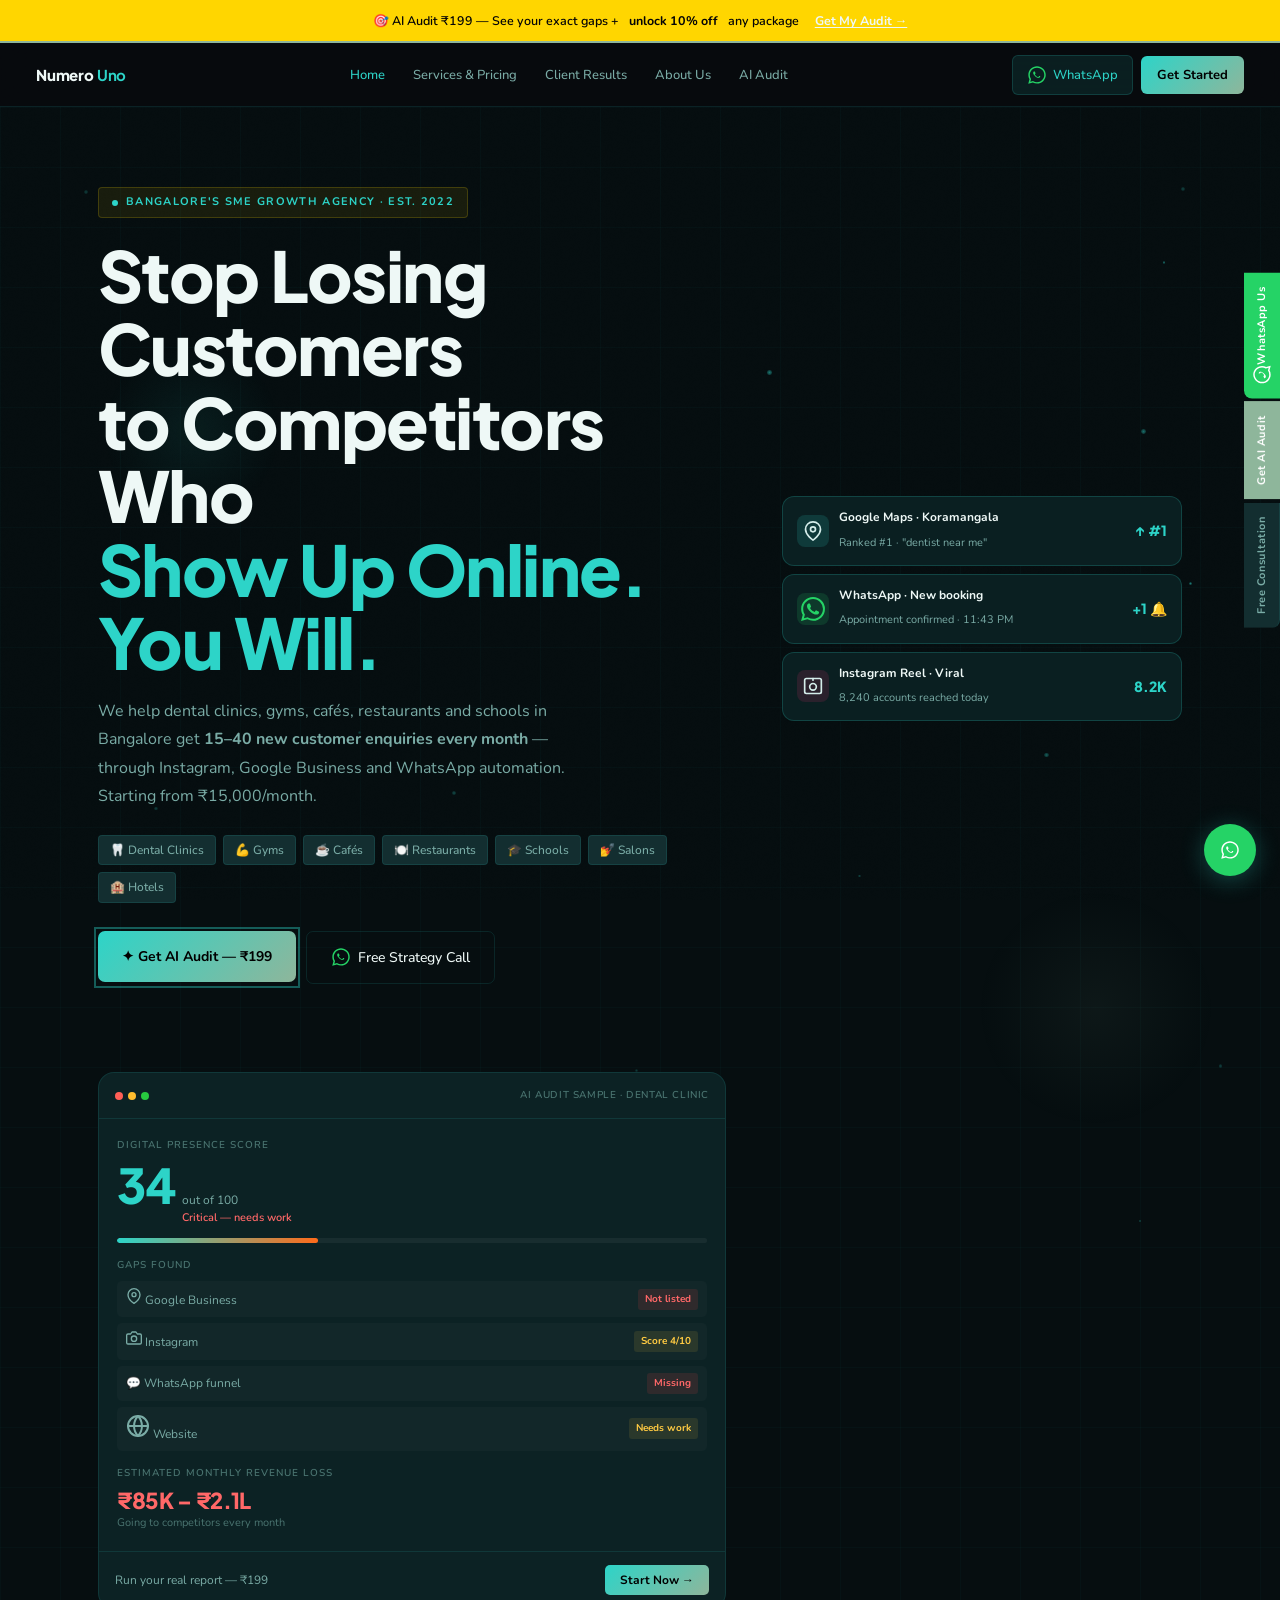
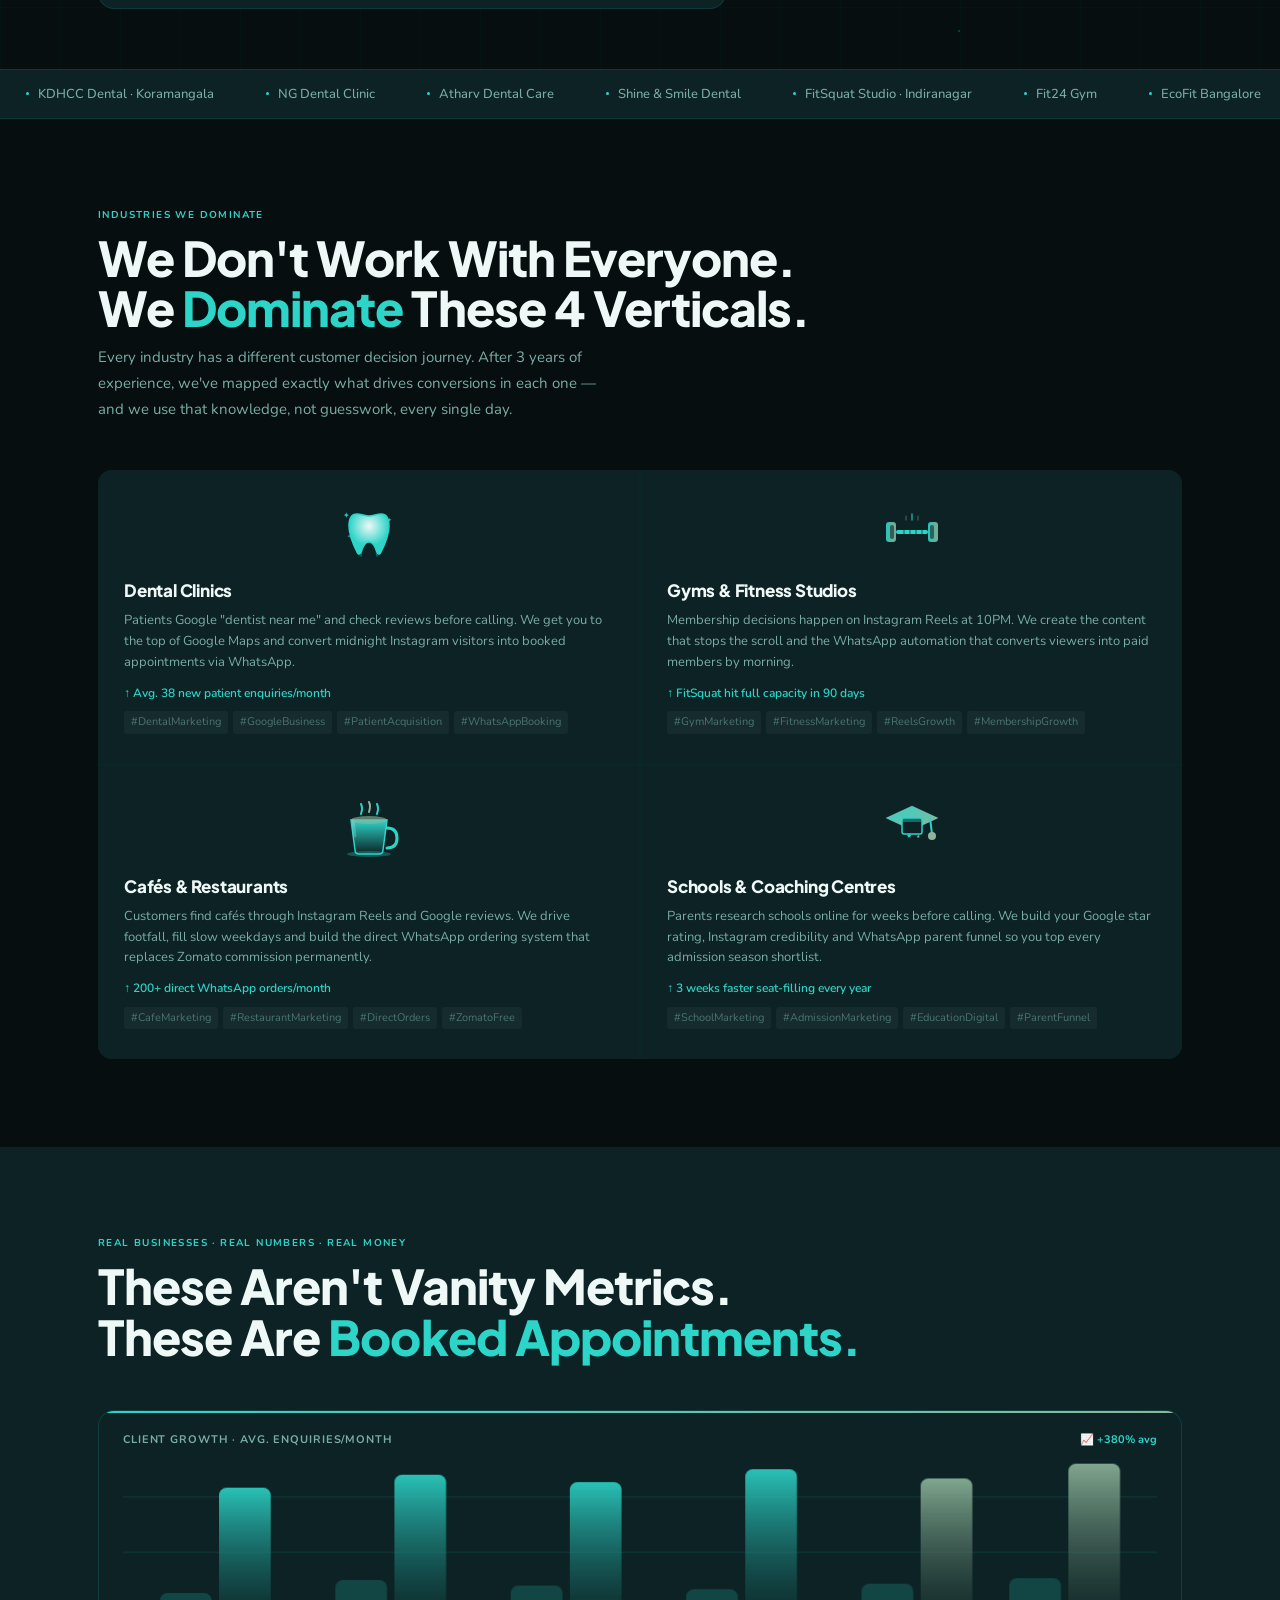
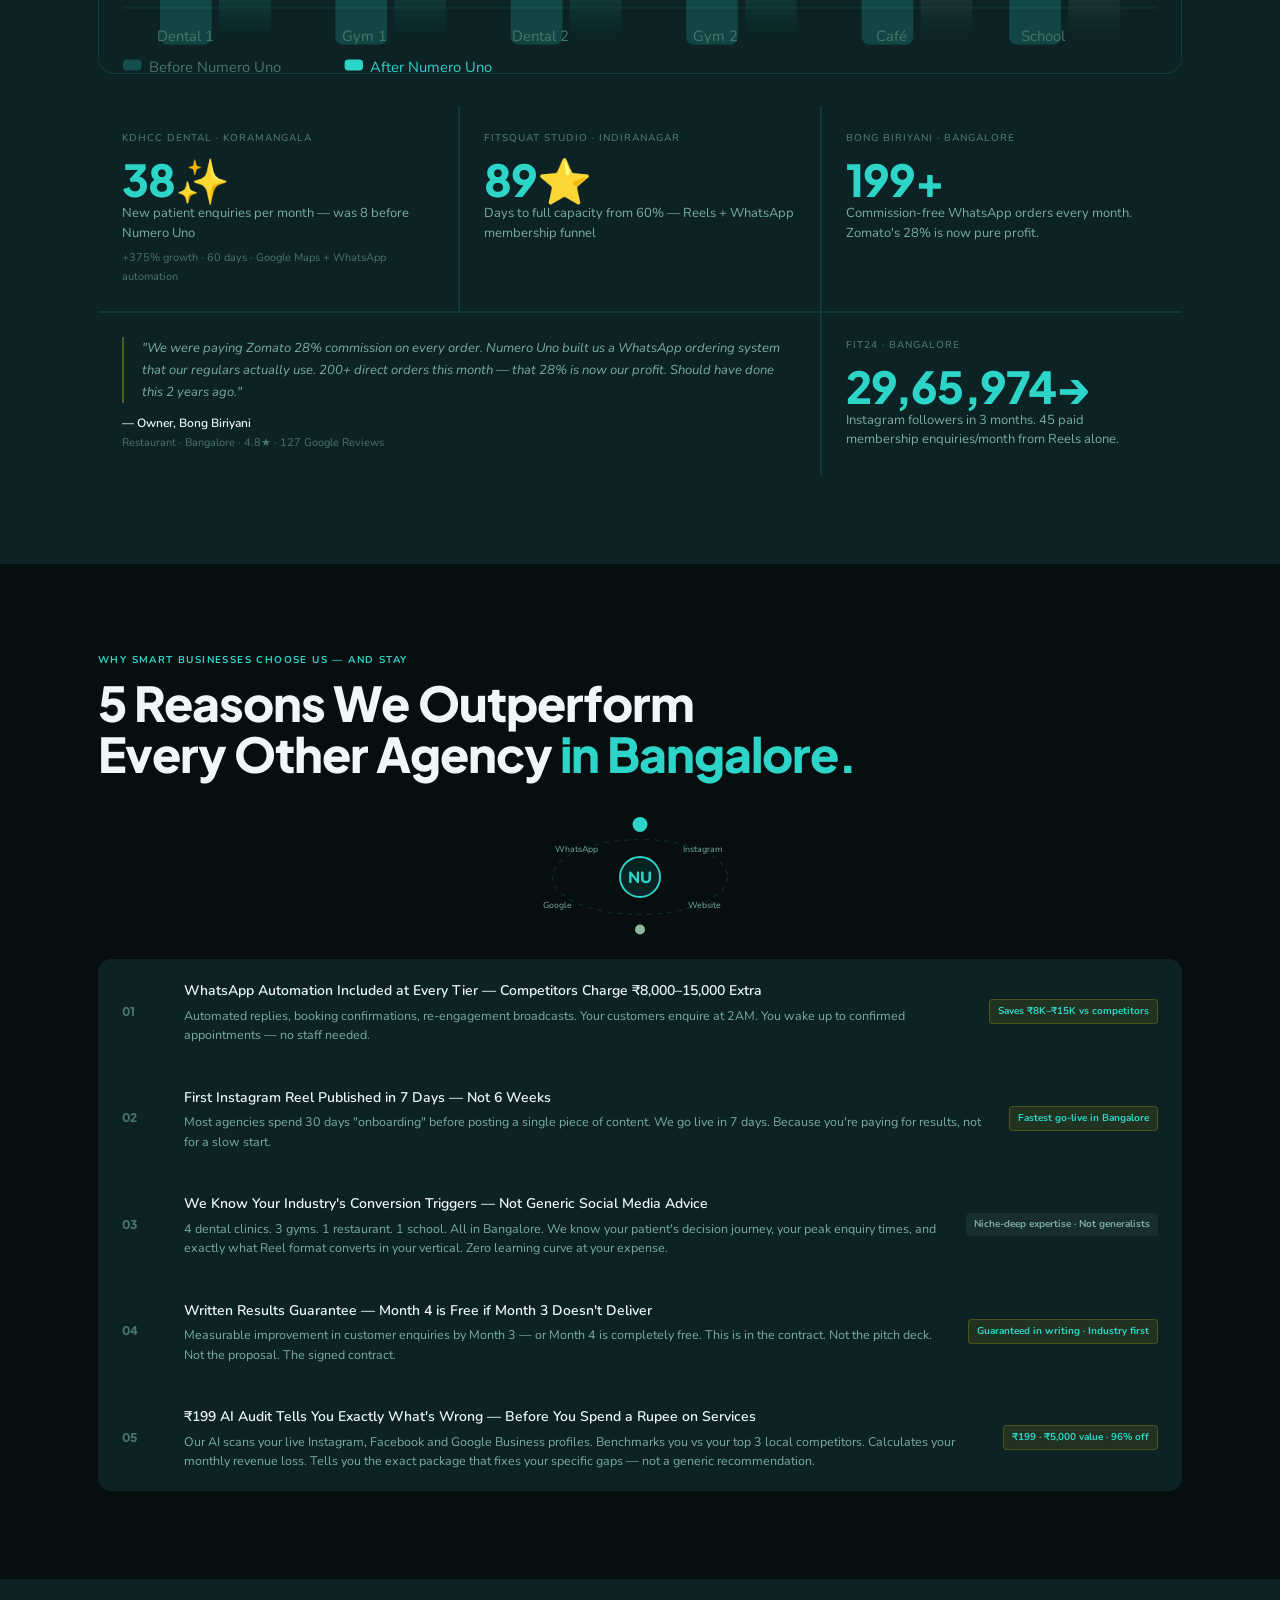
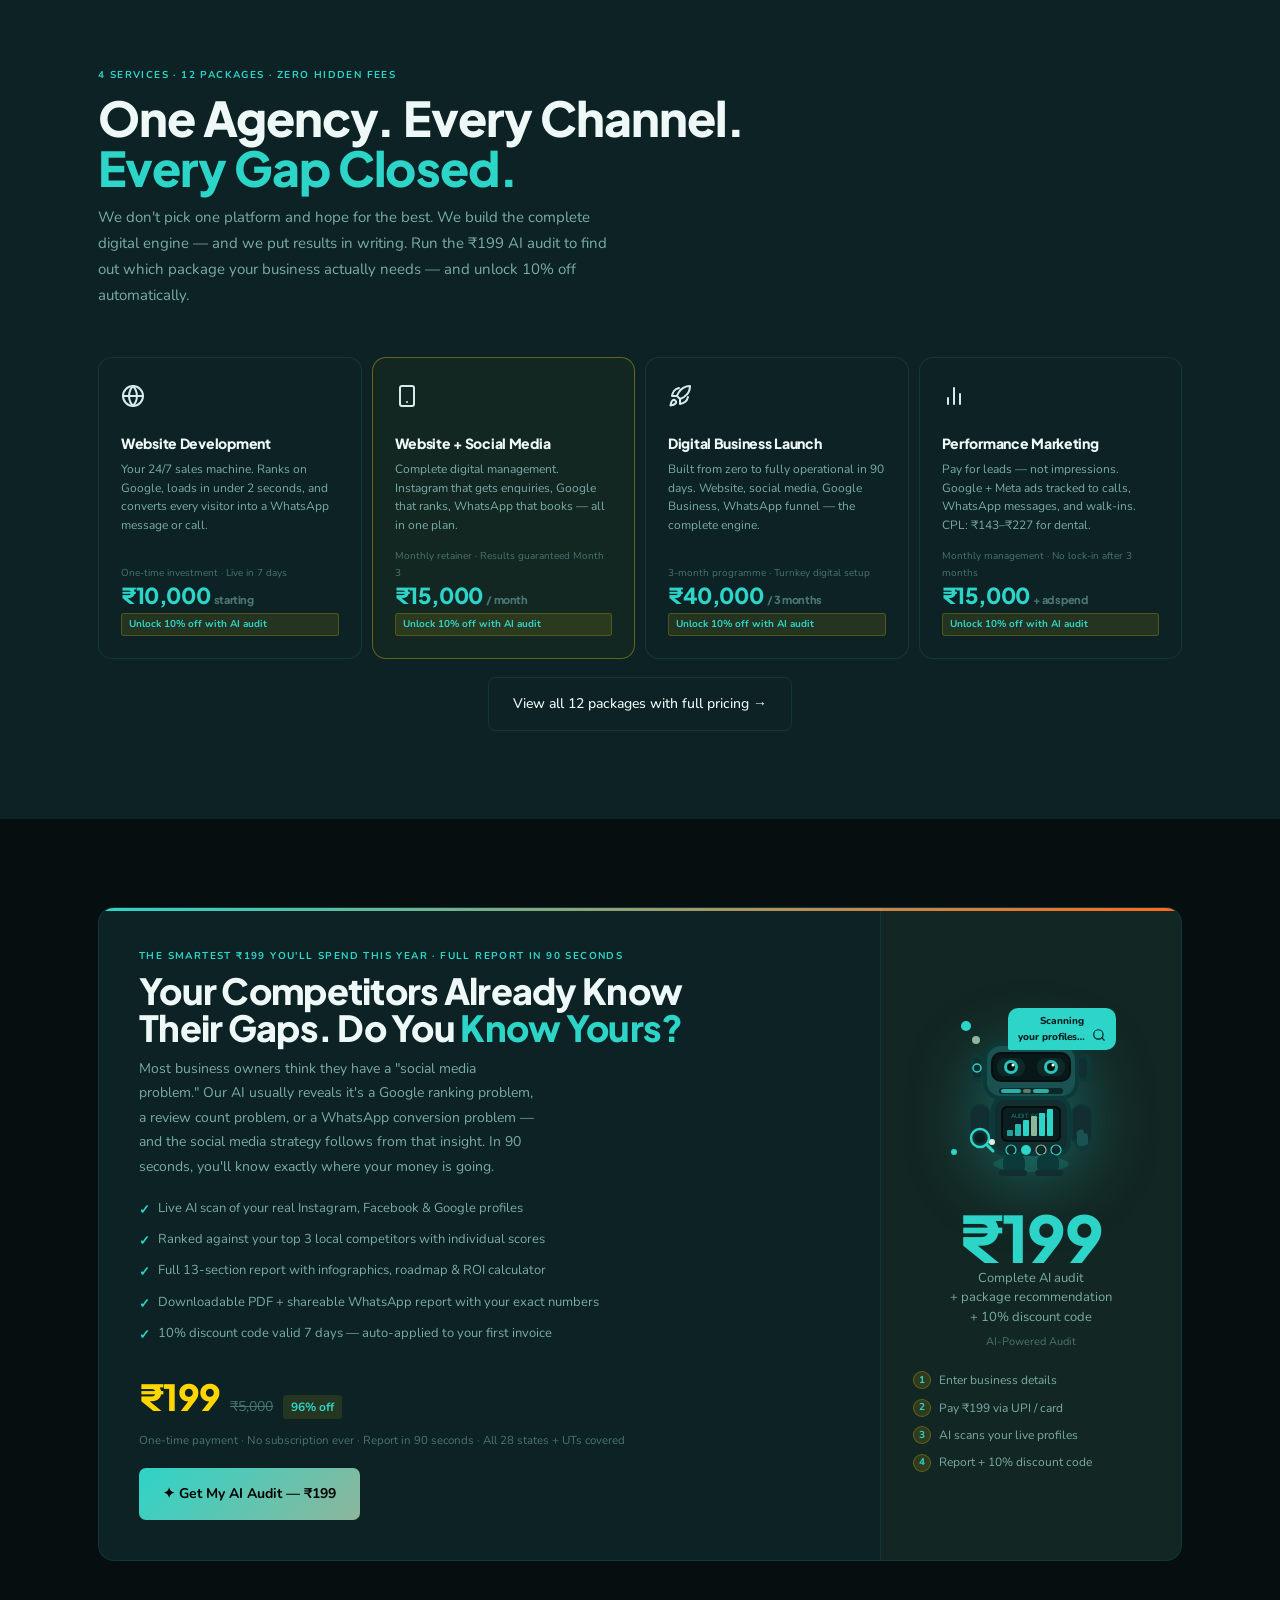
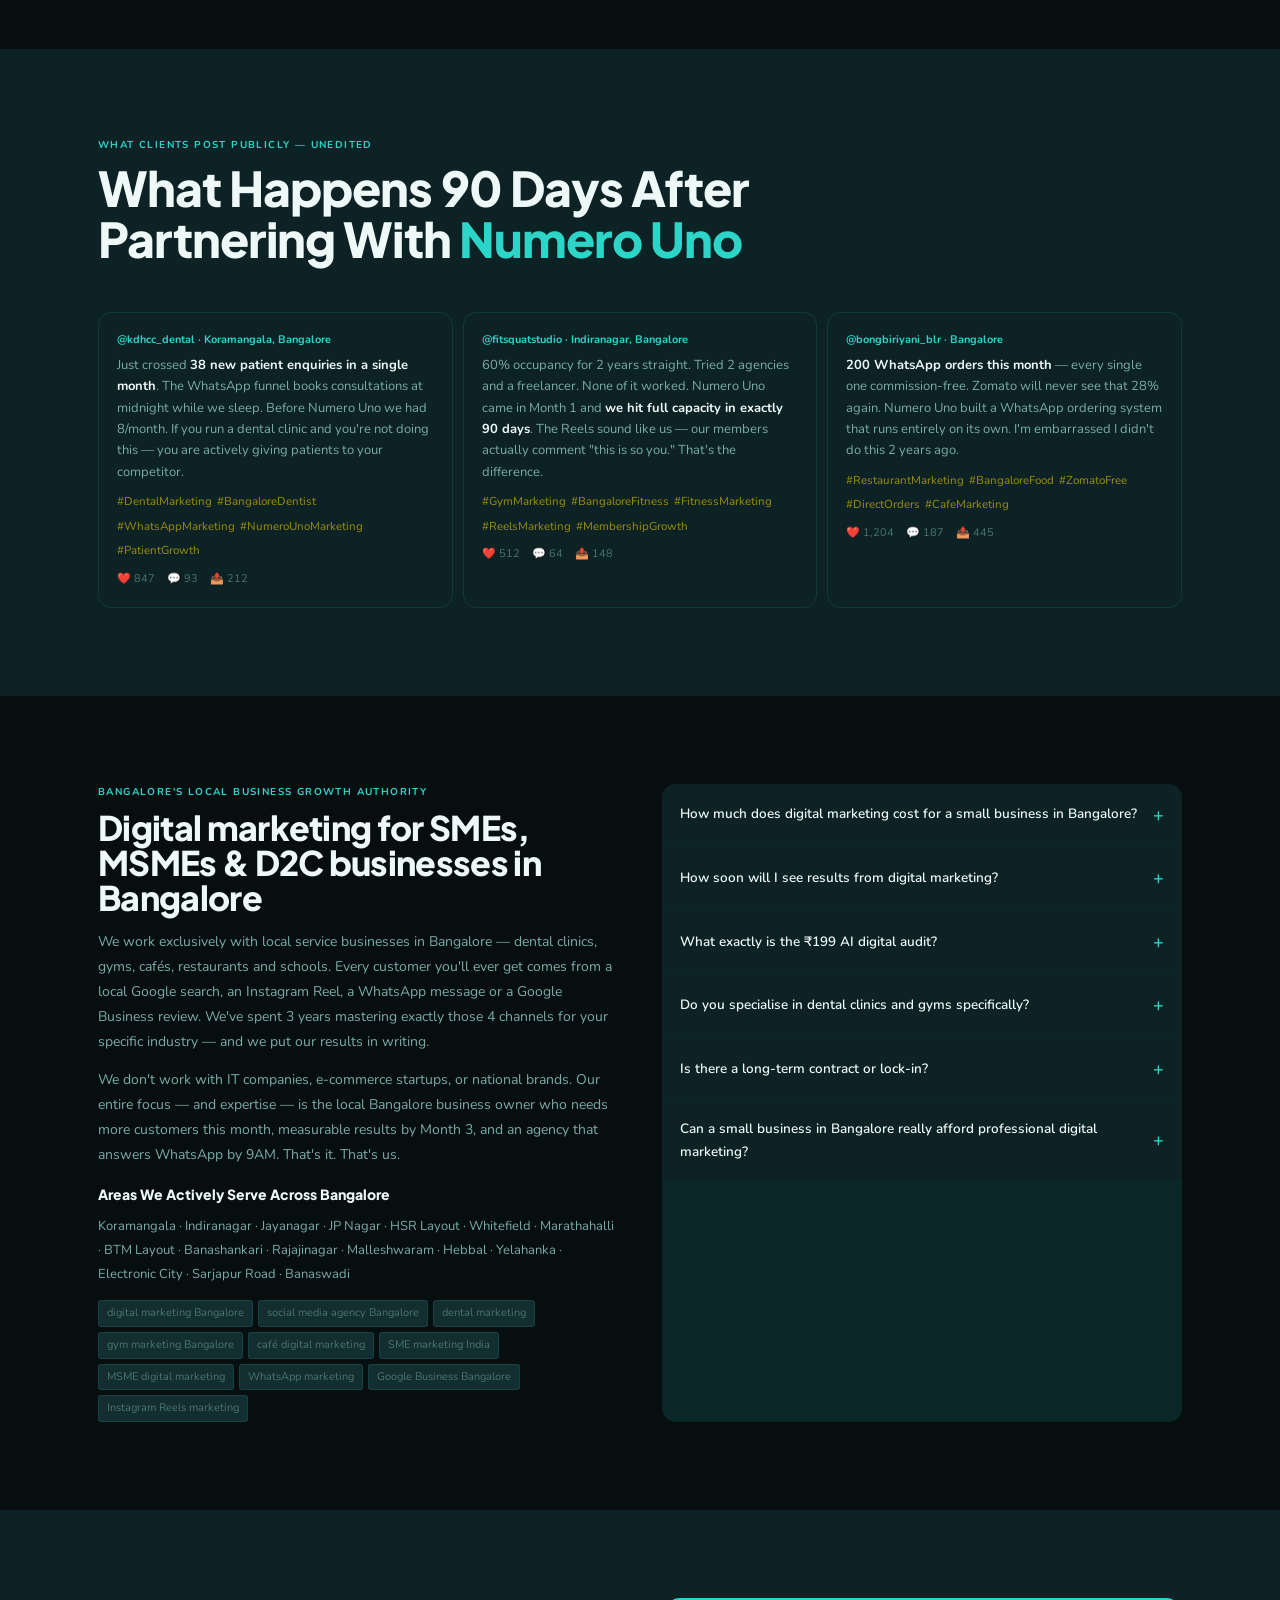
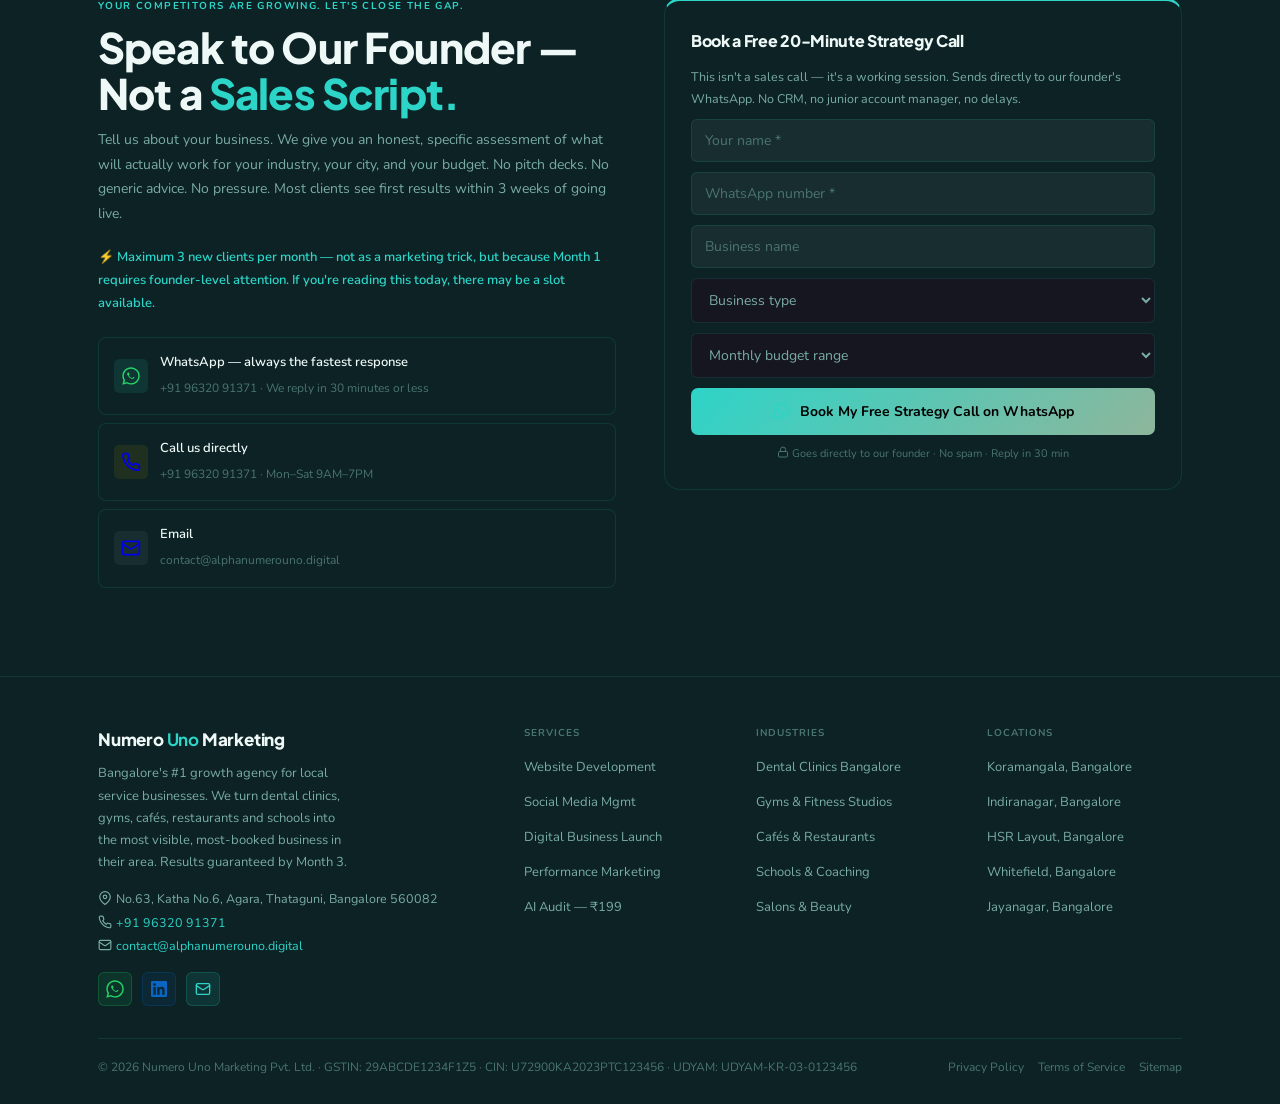
==== index.html @ 576620ec "chore: execute exact global text replacements for AI audit branding in index.html and free-audit.htm" ====
<!DOCTYPE html>
<html lang="en">
<head>
<meta charset="UTF-8">
<meta name="description" content="Performance digital marketing agency in Bangalore for dental clinics, gyms, cafés & schools. Packages from ₹15,000/month. Results guaranteed by Month 3. Free AI audit ₹199.">
<meta property="og:type" content="website">
<meta property="og:image" content="https://alphanumerouno.in/assets/og-cover.jpg">
<meta property="og:image:width" content="1200">
<meta property="og:image:height" content="630">
<meta property="og:site_name" content="Numero Uno Marketing">
<meta name="twitter:card" content="summary_large_image">
<meta name="twitter:image" content="https://alphanumerouno.in/assets/og-cover.jpg">
<meta name="twitter:site" content="@numerounoIN">
<meta property="og:title" content="Digital Marketing Agency Bangalore | Numero Uno Marketing">
<meta property="og:description" content="Get 15–40 new customer enquiries/month for your dental clinic, gym, café or school in Bangalore. Results guaranteed by Month 3. Starting ₹15,000/month.">
<meta property="og:url" content="https://alphanumerouno.in/">
<meta name="twitter:title" content="Digital Marketing Agency Bangalore | Numero Uno Marketing">
<meta name="twitter:description" content="Get 15–40 new customer enquiries/month for your dental clinic, gym, café or school in Bangalore. Results guaranteed by Month 3. Starting ₹15,000/month.">
<link rel="canonical" href="https://alphanumerouno.in/">
<meta name="viewport" content="width=device-width,initial-scale=1.0">
<title>Numero Uno Marketing Bangalore | Digital Marketing for Dental Clinics, Gyms, Cafés & Restaurants</title>
<meta name="keywords" content="digital marketing agency Bangalore,social media marketing Bangalore,dental clinic marketing Bangalore,gym marketing Bangalore,restaurant marketing Bangalore,café digital marketing,small business marketing Bangalore,MSME digital marketing,Google Business optimization Bangalore,WhatsApp marketing India,SME marketing Bangalore,Instagram management Bangalore">












<meta name="theme-color" content="#2DD4C8">
<meta name="msapplication-TileColor" content="#050507">
<link rel="apple-touch-icon" href="/apple-touch-icon.png">
<meta name="geo.region" content="IN-KA">
<meta name="geo.placename" content="Bangalore">

<!-- Google Analytics — replace G-XXXXXXXXXX with your GA4 Measurement ID -->
<!-- <script async src="https://www.googletagmanager.com/gtag/js?id=G-XXXXXXXXXX"></script>
<script>window.dataLayer=window.dataLayer||[];function gtag(){dataLayer.push(arguments);}gtag('js',new Date());gtag('config','G-XXXXXXXXXX');</script> -->
<link href="https://fonts.googleapis.com/css2?family=Plus+Jakarta+Sans:ital,wght@0,400;0,500;0,600;0,700;0,800;1,400&family=Nunito:ital,wght@0,400;0,500;0,600;0,700;0,800;1,400&display=swap" rel="stylesheet">
<style>
/* ============================
   VARIABLES & RESET
   ============================ */
:root{
  --blk:#060E10;--wht:#EEF8F6;--lime:#2DD4C8;--lime2:#8EB69B;--yellow:#FFD600;
  --g1:#0C2224;--g2:#132E30;--mt:#4A7470;
  --bd:rgba(45,212,200,.12);--tx:#D4EDEA;--tx2:#7AACA6;
  --orange:#8EB69B;--fh:'Plus Jakarta Sans',sans-serif;--fb:'Nunito',sans-serif
}
*{box-sizing:border-box;margin:0;padding:0}
html{scroll-behavior:smooth;font-size:16px}
body{font-family:var(--fb);background:var(--blk);color:var(--tx);overflow-x:hidden;-webkit-font-smoothing:antialiased;line-height:1.7}
body::before{content:'';position:fixed;inset:0;background:url("data:image/svg+xml,%3Csvg xmlns='http://www.w3.org/2000/svg'%3E%3Cfilter id='n'%3E%3CfeTurbulence baseFrequency='.65' numOctaves='4'/%3E%3C/filter%3E%3Crect width='100%25' height='100%25' filter='url(%23n)' opacity='.018'/%3E%3C/svg%3E");pointer-events:none;z-index:0;opacity:.6}
img{max-width:100%;height:auto}
a{transition:color .15s}

/* ============================
   ANNOUNCE BAR
   ============================ */
.ann{background:var(--yellow);color:#050507;border-bottom:2px solid var(--orange);text-align:center;padding:10px 20px;font-size:12.5px;font-weight:600;display:flex;align-items:center;justify-content:center;gap:10px;flex-wrap:wrap;position:relative;z-index:10}
.ann a{color:#EEF8F6;font-weight:700;text-decoration:underline;text-underline-offset:2px}

/* ============================
   NAV
   ============================ */
.nav-wrap{position:sticky;top:0;z-index:200;height:64px;display:flex;align-items:center;justify-content:space-between;padding:0 36px;background:rgba(8,10,14,.92);backdrop-filter:blur(20px);border-bottom:1px solid var(--bd);transition:background .2s}
.nav-logo{font-family:var(--fh);font-size:15px;font-weight:800;color:var(--wht);text-decoration:none;letter-spacing:-.012em}
.nav-logo b{color:var(--lime)}
.nav-links{display:flex;gap:28px}
.nav-links a{font-size:13px;color:var(--tx2);text-decoration:none;font-weight:500}
.nav-links a:hover,.nav-links a.active{color:#2DD4C8}
.nav-actions{display:flex;gap:8px;align-items:center}
.nav-wa{display:flex;align-items:center;gap:6px;background:rgba(45,212,200,.10);border:1px solid rgba(45,212,200,.18);color:#2DD4C8;padding:8px 14px;border-radius:6px;font-size:13px;font-weight:500;text-decoration:none}
.nav-wa:hover{background:rgba(45,212,200,.18);color:#2DD4C8}
.nav-cta{background:linear-gradient(135deg,#2DD4C8,#8EB69B);color:#000;padding:8px 16px;border-radius:6px;font-size:13px;font-weight:700;text-decoration:none}
.nav-cta:hover{background:linear-gradient(135deg,#8EB69B,#2DD4C8);color:#000}
.nav-ham{display:none;flex-direction:column;gap:4px;cursor:pointer;padding:6px;background:none;border:none}
.nav-ham span{width:18px;height:1.5px;background:var(--tx);display:block;border-radius:2px}
.nav-mobile{display:none;position:fixed;top:64px;left:0;right:0;background:var(--g1);border-bottom:1px solid var(--bd);z-index:199;padding:20px;flex-direction:column;gap:14px}
.nav-mobile.open{display:flex}
.nav-mobile a{color:var(--tx2);text-decoration:none;font-size:15px;font-weight:500}

/* ============================
   LAYOUT
   ============================ */
.container{max-width:1140px;margin:0 auto;padding:0 28px;position:relative;z-index:1}
section{padding:88px 0;position:relative}
.bg-alt{background:var(--g1)}
.section-pre{font-size:10px;font-weight:700;text-transform:uppercase;letter-spacing:.14em;color:#2DD4C8;margin-bottom:9px;display:block}
.section-h2{font-family:var(--fh);font-size:clamp(28px,4vw,48px);font-weight:800;letter-spacing:-.02em;line-height:1.05;color:var(--wht);margin-bottom:10px}
.section-h2 em{font-style:normal;color:#2DD4C8}.hero-h1 em{color:#2DD4C8}
.section-sub{font-size:15px;color:var(--tx2);max-width:520px;line-height:1.75}
.section-hd{margin-bottom:48px}

/* ============================
   SCROLL REVEAL
   ============================ */
.rv{opacity:0;transform:translateY(22px);transition:opacity .6s cubic-bezier(.4,0,.2,1),transform .6s cubic-bezier(.4,0,.2,1)}
.rv.in{opacity:1;transform:translateY(0)}
.d1{transition-delay:.08s!important}.d2{transition-delay:.17s!important}
.d3{transition-delay:.26s!important}.d4{transition-delay:.35s!important}

/* ============================
   BUTTONS
   ============================ */
.btn-lime{background:linear-gradient(135deg,#2DD4C8,#8EB69B);color:#000;padding:14px 24px;border-radius:7px;font-size:14px;font-weight:700;text-decoration:none;display:inline-flex;align-items:center;gap:7px}
.btn-lime:hover{background:var(--lime2);color:var(--blk);transform:translateY(-2px)}
.btn-ghost{background:transparent;color:var(--wht);padding:14px 24px;border-radius:7px;font-size:14px;font-weight:500;text-decoration:none;border:1px solid var(--bd);display:inline-flex;align-items:center;gap:7px}
.btn-ghost:hover{border-color:rgba(255,214,0,.3);color:var(--lime)}

/* ============================
   HERO SECTION
   ============================ */
#hero{min-height:calc(100vh - 100px);display:flex;align-items:center;padding:80px 0 60px}
.hero-grid{display:grid;grid-template-columns:1fr 400px;gap:56px;align-items:center}
.hero-pill{display:inline-flex;align-items:center;gap:8px;padding:5px 13px;border-radius:4px;background:rgba(255,214,0,.08);border:1px solid rgba(255,214,0,.18);font-size:11px;font-weight:700;color:var(--lime);letter-spacing:.12em;text-transform:uppercase;margin-bottom:20px}
.hero-pulse{width:6px;height:6px;border-radius:50%;background:var(--lime);animation:pulse 1.6s ease-in-out infinite}
@keyframes pulse{0%,100%{opacity:1}50%{opacity:.15}}
.hero-h1{font-family:var(--fh);font-size:clamp(40px,5.5vw,70px);font-weight:800;line-height:1.05;letter-spacing:-.022em;color:var(--wht);margin-bottom:18px}
.hero-h1 em{font-style:normal;color:var(--lime)}
.hero-sub{font-size:16px;color:var(--tx2);line-height:1.78;max-width:500px;margin-bottom:24px}
.hero-chips{display:flex;flex-wrap:wrap;gap:7px;margin-bottom:28px}
.hero-chip{display:inline-flex;align-items:center;gap:5px;padding:4px 11px;background:var(--g2);border:1px solid var(--bd);border-radius:4px;font-size:12px;color:var(--tx2);font-weight:500}
.hero-btns{display:flex;gap:10px;flex-wrap:wrap;margin-bottom:32px}
.hero-trust{display:flex;gap:20px;flex-wrap:wrap;align-items:center}
.hero-trust-item{font-size:13px;color:var(--tx2)}
.hero-trust-item strong{color:var(--wht)}
.hero-trust-sep{width:1px;height:18px;background:var(--bd)}

/* AUDIT CARD (hero right) */
.audit-card{background:var(--g1);border:1px solid var(--bd);border-radius:16px;overflow:hidden}
.acard-hdr{padding:14px 16px;border-bottom:1px solid var(--bd);display:flex;align-items:center;justify-content:space-between}
.acard-dots{display:flex;gap:5px}
.acard-dot{width:8px;height:8px;border-radius:50%}
.acard-ttl{font-size:10px;color:var(--mt);font-weight:600;letter-spacing:.06em}
.acard-body{padding:18px}
.acard-lbl{font-size:10px;font-weight:600;text-transform:uppercase;letter-spacing:.1em;color:var(--mt);margin-bottom:7px}
.acard-score-row{display:flex;align-items:baseline;gap:6px;margin-bottom:12px}
.acard-score-num{font-family:var(--fh);font-size:48px;font-weight:800;color:var(--lime);letter-spacing:-.02em;line-height:1}
.acard-score-sub{font-size:12px;color:var(--tx2);line-height:1.4}
.acard-bar-wrap{background:rgba(255,255,255,.05);border-radius:3px;height:5px;margin-bottom:14px;overflow:hidden}
.acard-bar{height:5px;background:linear-gradient(90deg,var(--lime),#FF6B1A);border-radius:3px;width:34%;animation:bar-grow 2s ease-out .6s both}
@keyframes bar-grow{from{width:0}to{width:34%}}
.acard-rows{display:flex;flex-direction:column;gap:6px;margin-bottom:14px}
.acard-row{display:flex;align-items:center;justify-content:space-between;padding:7px 9px;background:rgba(255,255,255,.025);border-radius:5px;font-size:12px;color:var(--tx2)}
.acard-badge{font-size:10px;font-weight:700;padding:2px 7px;border-radius:3px}
.ab-red{background:rgba(255,70,70,.12);color:#FF6868}
.ab-yellow{background:rgba(255,200,60,.1);color:#FFCA42}
.ab-green{background:rgba(255,214,0,.1);color:var(--lime)}
.acard-loss-label{font-family:var(--fh);font-size:22px;font-weight:800;color:#FF6868;letter-spacing:-.015em;line-height:1;margin-bottom:3px}
.acard-loss-sub{font-size:11px;color:var(--mt)}
.acard-ft{border-top:1px solid var(--bd);padding:13px 16px;display:flex;align-items:center;justify-content:space-between}
.acard-ft-text{font-size:12px;color:var(--tx2)}
.acard-ft-btn{background:linear-gradient(135deg,#2DD4C8,#8EB69B);color:#000;padding:7px 15px;border-radius:5px;font-size:12px;font-weight:700;border:none;cursor:pointer;font-family:var(--fb)}
.acard-ft-btn:hover{background:var(--lime2)}

/* ============================
   MARQUEE
   ============================ */
.marquee-wrap{padding:13px 0;border-top:1px solid var(--bd);border-bottom:1px solid var(--bd);background:var(--g1);overflow:hidden}
.marquee-track{display:flex;width:max-content;animation:marquee 32s linear infinite}
.marquee-track:hover{animation-play-state:paused}
.marquee-item{display:flex;align-items:center;gap:9px;padding:0 26px;font-size:13px;color:var(--tx2);font-weight:500;white-space:nowrap}
.marquee-dot{width:3px;height:3px;background:var(--lime);border-radius:50%;flex-shrink:0}
@keyframes marquee{from{transform:translateX(0)}to{transform:translateX(-50%)}}

/* ============================
   INDUSTRY GRID
   ============================ */
.industry-grid{display:grid;grid-template-columns:1fr 1fr;gap:2px;background:var(--bd);border-radius:14px;overflow:hidden}
.industry-card{background:var(--g1);padding:30px 26px;position:relative;overflow:hidden;cursor:default;transition:background .2s}
.industry-card::before{content:'';position:absolute;top:0;left:0;width:3px;height:0;background:var(--lime);transition:height .35s}
.industry-card:hover{background:var(--g2)}
.industry-card:hover::before{height:100%}
.ic-emoji{font-size:30px;margin-bottom:12px;display:block}
.ic-name{font-family:var(--fh);font-size:17px;font-weight:800;letter-spacing:-.012em;margin-bottom:5px;color:var(--wht)}
.ic-desc{font-size:13px;color:var(--tx2);line-height:1.6;margin-bottom:10px}
.ic-result{font-size:12px;font-weight:600;color:var(--lime);margin-bottom:8px}
.ic-tags{display:flex;flex-wrap:wrap;gap:5px}
.ic-tag{font-size:11px;color:var(--mt);padding:2px 7px;background:rgba(255,255,255,.04);border-radius:3px}

/* ============================
   RESULTS BENTO
   ============================ */
.bento{display:grid;grid-template-columns:repeat(3,1fr);gap:2px;background:var(--bd);border-radius:14px;overflow:hidden}
.bento-cell{background:var(--g1);padding:24px;transition:background .2s}
.bento-cell:hover{background:var(--g2)}
.bento-cell.span2{grid-column:span 2}
.bento-label{font-size:10px;font-weight:600;text-transform:uppercase;letter-spacing:.1em;color:var(--mt);margin-bottom:10px}
.bento-num{font-family:var(--fh);font-size:44px;font-weight:800;color:#2DD4C8;letter-spacing:-.02em;line-height:1;margin-bottom:3px}
.bento-desc{font-size:13px;color:var(--tx2);line-height:1.5}
.bento-meta{font-size:11px;color:var(--mt);margin-top:6px}
.bento-quote{font-size:13px;color:var(--tx2);line-height:1.7;font-style:italic;margin-bottom:10px;padding-left:18px;border-left:2px solid rgba(255,214,0,.3)}
.bento-author{font-size:12px;font-weight:600;color:var(--wht)}
.bento-role{font-size:11px;color:var(--mt)}

/* ============================
   WHY US LIST
   ============================ */
.why-list{display:flex;flex-direction:column;gap:1px;background:var(--bd);border-radius:14px;overflow:hidden}
.why-item{display:grid;grid-template-columns:44px 1fr auto;gap:18px;align-items:center;padding:20px 24px;background:var(--g1);transition:background .2s}
.why-item:hover{background:var(--g2)}
.why-num{font-family:var(--fh);font-size:12px;font-weight:800;color:var(--mt)}
.why-item:hover .why-num{color:var(--lime)}
.why-text h4{font-size:14px;font-weight:600;color:var(--wht);margin-bottom:3px}
.why-text p{font-size:12.5px;color:var(--tx2);line-height:1.55}
.why-badge{font-size:10px;font-weight:700;padding:3px 8px;border-radius:4px;white-space:nowrap}
.wb-lime{background:rgba(255,214,0,.09);color:var(--lime);border:1px solid rgba(255,214,0,.2)}
.wb-gray{background:rgba(255,255,255,.05);color:var(--tx2)}

/* ============================
   PRICING PREVIEW
   ============================ */
.pricing-grid{display:grid;grid-template-columns:repeat(4,1fr);gap:10px}
.price-card{background:var(--g1);border:1px solid var(--bd);border-radius:14px;padding:22px;text-decoration:none;color:var(--tx);display:flex;flex-direction:column;transition:all .2s}
.price-card:hover{border-color:rgba(255,214,0,.3);transform:translateY(-4px);background:var(--g2)}
.price-card.featured{border-color:rgba(255,214,0,.35);background:rgba(255,214,0,.03)}
.pc-icon{font-size:24px;margin-bottom:12px}
.pc-name{font-family:var(--fh);font-size:14px;font-weight:800;letter-spacing:-.02em;margin-bottom:4px;color:var(--wht)}
.pc-desc{font-size:12px;color:var(--tx2);line-height:1.55;margin-bottom:14px;flex:1}
.pc-from{font-size:10px;color:var(--mt);margin-bottom:2px}
.pc-price{font-family:var(--fh);font-size:22px;font-weight:800;color:var(--lime);letter-spacing:-.018em;line-height:1}
.pc-period{font-size:11px;color:var(--mt)}
.pc-discount-tag{display:inline-block;margin-top:7px;font-size:10px;font-weight:700;background:rgba(255,214,0,.1);color:var(--lime);padding:2px 7px;border-radius:3px;border:1px solid rgba(255,214,0,.2)}

/* ============================
   AUDIT PROMO
   ============================ */
.audit-promo{background:var(--g1);border:1px solid var(--bd);border-radius:16px;overflow:hidden;position:relative}
.audit-promo::before{content:'';position:absolute;top:0;left:0;right:0;height:3px;background:linear-gradient(90deg,var(--lime),#FF6B1A)}
.apromo-grid{display:grid;grid-template-columns:1fr 300px}
.apromo-left{padding:40px;border-right:1px solid var(--bd)}
.apromo-left h2{font-family:var(--fh);font-size:clamp(22px,3vw,36px);font-weight:800;letter-spacing:-.02em;line-height:1.02;color:var(--wht);margin-bottom:10px}
.apromo-left h2 em{font-style:normal;color:var(--lime)}
.apromo-left p{font-size:14px;color:var(--tx2);line-height:1.75;max-width:400px;margin-bottom:18px}
.apromo-feats{display:flex;flex-direction:column;gap:7px;margin-bottom:20px}
.apromo-feat{display:flex;align-items:flex-start;gap:8px;font-size:13px;color:var(--tx2)}
.apromo-feat::before{content:'✓';color:var(--lime);font-weight:700;flex-shrink:0;margin-top:2px}
.apromo-price-row{display:flex;align-items:baseline;gap:10px;margin-bottom:4px}
.apromo-price{font-family:var(--fh);font-size:36px;font-weight:800;color:var(--yellow);letter-spacing:-.02em}
.apromo-orig{font-size:14px;color:var(--mt);text-decoration:line-through}
.apromo-save{font-size:12px;font-weight:700;background:rgba(255,214,0,.1);color:var(--lime);padding:2px 8px;border-radius:3px}
.apromo-note{font-size:11.5px;color:var(--mt);margin-bottom:18px}
.apromo-right{padding:32px;display:flex;flex-direction:column;align-items:center;justify-content:center;text-align:center;background:rgba(255,214,0,.025)}
.apromo-num{font-family:var(--fh);font-size:64px;font-weight:800;color:var(--lime);letter-spacing:-.012em;line-height:1}
.apromo-label{font-size:13px;color:var(--tx2);margin-bottom:6px;line-height:1.5}
.apromo-subnote{font-size:11px;color:var(--mt);margin-bottom:18px}
.apromo-steps{display:flex;flex-direction:column;gap:7px;text-align:left;width:100%}
.apromo-step{display:flex;align-items:center;gap:8px;font-size:12px;color:var(--tx2)}
.apromo-step-n{width:18px;height:18px;border-radius:50%;background:rgba(255,214,0,.12);border:1px solid rgba(255,214,0,.25);display:flex;align-items:center;justify-content:center;font-size:10px;font-weight:700;color:var(--lime);flex-shrink:0}

/* ============================
   HASHTAG SOCIAL FEED
   ============================ */
.social-feed{display:grid;grid-template-columns:repeat(3,1fr);gap:10px}
.feed-card{background:var(--g1);border:1px solid var(--bd);border-radius:14px;padding:18px;transition:border-color .2s}
.feed-card:hover{border-color:rgba(255,214,0,.2)}
.feed-handle{font-size:11px;font-weight:700;color:var(--lime);margin-bottom:5px}
.feed-text{font-size:13px;color:var(--tx2);line-height:1.65;margin-bottom:9px}
.feed-text strong{color:var(--wht)}
.feed-hashtags{display:flex;flex-wrap:wrap;gap:5px}
.feed-tag{font-size:11.5px;color:rgba(255,214,0,.55);font-weight:500}
.feed-metrics{display:flex;gap:12px;margin-top:9px;font-size:11px;color:var(--mt)}

/* ============================
   SEO TEXT + FAQ
   ============================ */
.seo-grid{display:grid;grid-template-columns:1fr 1fr;gap:44px}
.seo-text-col h2{font-family:var(--fh);font-size:clamp(22px,3vw,34px);font-weight:800;letter-spacing:-.02em;line-height:1.03;color:var(--wht);margin-bottom:14px}
.seo-text-col p{font-size:14px;color:var(--tx2);line-height:1.8;margin-bottom:12px}
.seo-text-col h3{font-family:var(--fh);font-size:14px;font-weight:800;color:var(--wht);margin-bottom:7px;margin-top:16px}
.kw-row{display:flex;flex-wrap:wrap;gap:5px;margin-top:14px}
.kw-chip{font-size:11px;color:var(--mt);padding:3px 8px;background:var(--g2);border:1px solid var(--bd);border-radius:3px}
.faq-list{display:flex;flex-direction:column;gap:1px;background:var(--bd);border-radius:14px;overflow:hidden}
.faq-item{background:var(--g1);padding:16px 18px;cursor:pointer;transition:background .15s}
.faq-item:hover{background:var(--g2)}
.faq-q{font-size:13.5px;font-weight:600;color:var(--wht);display:flex;justify-content:space-between;align-items:center;gap:10px}
.faq-q::after{content:'+';color:var(--lime);font-size:18px;flex-shrink:0;transition:transform .2s}
.faq-item.open .faq-q::after{transform:rotate(45deg)}
.faq-a{font-size:13px;color:var(--tx2);line-height:1.65;max-height:0;overflow:hidden;transition:max-height .35s,padding .3s}
.faq-item.open .faq-a{max-height:250px;padding-top:9px}

/* ============================
   CONTACT / LEAD CAPTURE
   ============================ */
.contact-grid{display:grid;grid-template-columns:1fr 1fr;gap:48px;align-items:start}
.contact-left h2{font-family:var(--fh);font-size:clamp(24px,3.5vw,42px);font-weight:800;letter-spacing:-.02em;line-height:1.1;color:var(--wht);margin-bottom:12px}
.contact-left h2 em{font-style:normal;color:var(--lime)}
.contact-left p{font-size:14px;color:var(--tx2);line-height:1.75;margin-bottom:20px}
.contact-channels{display:flex;flex-direction:column;gap:8px}
.channel-link{display:flex;align-items:center;gap:12px;padding:13px 15px;background:var(--g1);border:1px solid var(--bd);border-radius:8px;text-decoration:none;transition:border-color .2s}
.channel-link:hover{border-color:rgba(255,214,0,.25)}
.channel-icon{width:34px;height:34px;border-radius:5px;display:flex;align-items:center;justify-content:center;font-size:15px;flex-shrink:0}
.channel-text strong{display:block;font-size:13px;font-weight:600;color:var(--wht);margin-bottom:1px}
.channel-text span{font-size:12px;color:var(--mt)}
.contact-form-box{background:var(--g1);border:1px solid var(--bd);border-radius:16px;padding:26px;display:flex;flex-direction:column;gap:10px;border-top:3px solid var(--lime)}
.contact-form-box h3{font-family:var(--fh);font-size:16px;font-weight:800;letter-spacing:-.02em;margin-bottom:2px;color:var(--wht)}
.form-note{font-size:12.5px;color:var(--tx2)}
.form-input{background:rgba(255,255,255,.05);border:1px solid var(--bd);border-radius:6px;padding:11px 13px;font-size:14px;color:var(--wht);font-family:var(--fb);outline:none;transition:border-color .2s;width:100%}
.form-input:focus{border-color:rgba(255,214,0,.4)}
.form-input::placeholder{color:var(--mt)}
.form-select{background:#161620;border:1px solid var(--bd);border-radius:6px;padding:11px 13px;font-size:14px;color:var(--tx2);font-family:var(--fb);outline:none;width:100%;cursor:pointer}
.form-btn{background:linear-gradient(135deg,#2DD4C8,#8EB69B);color:#000;border:none;border-radius:7px;padding:14px;font-size:14px;font-weight:700;cursor:pointer;font-family:var(--fb);width:100%;display:flex;align-items:center;justify-content:center;gap:7px}
.form-btn:hover{background:var(--lime2)}
.form-footnote{font-size:11px;color:var(--mt);text-align:center}

/* ============================
   FIXED SIDE LEAD TABS
   ============================ */
.side-tabs{position:fixed;right:0;top:50%;transform:translateY(-50%);z-index:190;display:flex;flex-direction:column;gap:3px}
.side-tab{writing-mode:vertical-rl;text-orientation:mixed;transform:rotate(180deg);padding:14px 8px;font-size:11px;font-weight:700;letter-spacing:.05em;border:none;cursor:pointer;font-family:var(--fb);transition:all .2s;text-decoration:none;display:flex;align-items:center;white-space:nowrap}
.side-tab:first-child{border-radius:0 8px 0 0}
.side-tab:last-child{border-radius:8px 0 0 0}
.side-tab-wa{background:#25D366;color:#fff}
.side-tab-wa:hover{padding-right:14px;background:#1ea952;color:#fff}
.side-tab-audit{background:var(--orange);color:#fff}
.side-tab-audit:hover{padding-right:14px;background:#FF8540;color:#fff}
.side-tab-consult{background:var(--g2);color:var(--tx2);border-left:1px solid var(--bd)}
.side-tab-consult:hover{padding-right:14px;color:var(--lime)}

/* ============================
   POPUP
   ============================ */
.popup-overlay{position:fixed;inset:0;background:rgba(0,0,0,.78);z-index:300;display:none;align-items:center;justify-content:center;padding:16px}
.popup-overlay.open{display:flex}
.popup-box{background:var(--g1);border:1px solid var(--bd);border-radius:16px;width:100%;max-width:400px;overflow:hidden;position:relative;border-top:3px solid var(--lime)}
.popup-close{position:absolute;top:12px;right:12px;background:none;border:none;color:var(--mt);font-size:22px;cursor:pointer;padding:4px;line-height:1;font-family:var(--fb)}
.popup-head{padding:22px 22px 0}
.popup-head h3{font-family:var(--fh);font-size:20px;font-weight:800;letter-spacing:-.015em;margin-bottom:5px;color:var(--wht)}
.popup-head p{font-size:13px;color:var(--tx2);margin-bottom:16px;line-height:1.7}
.popup-form{padding:0 22px 22px;display:flex;flex-direction:column;gap:9px}

/* ============================
   STICKY MOBILE BAR
   ============================ */
.sticky-mobile-bar{display:none;position:fixed;bottom:0;left:0;right:0;z-index:195;padding:11px 14px;background:var(--g1);border-top:1px solid var(--bd);align-items:center;justify-content:space-between;gap:8px}
.smb-text{font-size:12px;color:var(--tx2);line-height:1.3}
.smb-text strong{color:var(--wht);display:block;font-size:13px}
.smb-btns{display:flex;gap:7px;flex-shrink:0}
.smb-wa{background:#25D366;color:#fff;padding:10px 14px;border-radius:6px;font-size:13px;font-weight:600;text-decoration:none}
.smb-audit{background:var(--lime);color:var(--blk);padding:10px 14px;border-radius:6px;font-size:13px;font-weight:700;text-decoration:none}

/* ============================
   WHATSAPP FLOAT
   ============================ */
.wa-float{position:fixed;bottom:24px;right:24px;z-index:195;width:52px;height:52px;border-radius:50%;background:#25D366;display:flex;align-items:center;justify-content:center;font-size:22px;text-decoration:none;box-shadow:0 4px 24px rgba(45,212,200,.30);transition:transform .25s}
.wa-float:hover{transform:scale(1.1)}

.contact-left h2.section-h2 em{font-style:normal;color:#2DD4C8}.hero-h1 em{color:#2DD4C8}
.contact-left h2{font-family:var(--fh);font-size:clamp(24px,3.5vw,42px);font-weight:800;letter-spacing:-.02em;line-height:1.1;color:var(--wht);margin-bottom:12px}
footer{border-top:1px solid var(--bd);padding:48px 0 26px;background:var(--g1)}
.footer-grid{display:grid;grid-template-columns:2fr 1fr 1fr 1fr;gap:36px;margin-bottom:32px}
.footer-logo{font-family:var(--fh);font-size:17px;font-weight:800;color:var(--wht);text-decoration:none;letter-spacing:-.012em;display:block;margin-bottom:9px}
.footer-logo b{color:var(--lime)}
.footer-desc{font-size:13px;color:var(--tx2);line-height:1.7;max-width:255px;margin-bottom:14px}
.footer-contact{font-size:12.5px;color:var(--tx2);line-height:1.9}
.footer-contact a{color:var(--lime);text-decoration:none}
.footer-col h5{font-size:10px;font-weight:700;text-transform:uppercase;letter-spacing:.1em;color:var(--mt);margin-bottom:11px}
.footer-col ul{list-style:none;display:flex;flex-direction:column;gap:8px}
.footer-col a{font-size:13px;color:var(--tx2);text-decoration:none}
.footer-col a:hover{color:var(--lime)}
.footer-bottom{border-top:1px solid var(--bd);padding-top:18px;display:flex;justify-content:space-between;align-items:center;flex-wrap:wrap;gap:10px}
.footer-bottom p{font-size:12px;color:var(--mt)}
.footer-legal{display:flex;gap:14px}
.footer-legal a{font-size:12px;color:var(--mt);text-decoration:none}

/* ============================
   RESPONSIVE
   ============================ */
@media(max-width:1024px){
  .hero-grid{grid-template-columns:1fr}
  .audit-card,.side-tabs{display:none}
  .apromo-grid{grid-template-columns:1fr}
  .apromo-right{display:none}
  .pricing-grid{grid-template-columns:1fr 1fr}
}
@media(max-width:768px){
  .nav-links,.nav-actions{display:none}
  .nav-ham{display:flex}
  .bento{grid-template-columns:1fr}
  .bento-cell.span2{grid-column:1}
  .industry-grid{grid-template-columns:1fr}
  .social-feed{grid-template-columns:1fr}
  .seo-grid,.contact-grid,.footer-grid{grid-template-columns:1fr}
  .sticky-mobile-bar{display:flex}
  .wa-float{display:none}
  section{padding:56px 0}
  .container{padding:0 16px}
  .pricing-grid{grid-template-columns:1fr}
}

/* ═══ ANIMATIONS ═══════════════════════════════════════════════ */
@keyframes floatY{0%,100%{transform:translateY(0)}50%{transform:translateY(-12px)}}
@keyframes floatY2{0%,100%{transform:translateY(0)}50%{transform:translateY(-8px)}}
@keyframes floatX{0%,100%{transform:translateX(0)}50%{transform:translateX(8px)}}
@keyframes fadeUp{from{opacity:0;transform:translateY(20px)}to{opacity:1;transform:translateY(0)}}
@keyframes fadeInScale{from{opacity:0;transform:scale(.88)}to{opacity:1;transform:scale(1)}}
@keyframes pulse-ring{0%{transform:scale(.95);opacity:.8}70%{transform:scale(1.12);opacity:0}100%{transform:scale(.95);opacity:0}}
@keyframes pulse-dot{0%,100%{transform:scale(1)}50%{transform:scale(1.15)}}
@keyframes spin-slow{to{transform:rotate(360deg)}}
@keyframes dash{to{stroke-dashoffset:0}}
@keyframes barFill{from{width:0}to{width:var(--bw)}}
@keyframes countUp{from{opacity:0}to{opacity:1}}
@keyframes shimmer{0%{background-position:-200% 0}100%{background-position:200% 0}}
@keyframes waveMove{0%{d:path("M0,20 Q20,8 40,20 Q60,32 80,20 Q100,8 120,20 Q140,32 160,20")}50%{d:path("M0,20 Q20,32 40,20 Q60,8 80,20 Q100,32 120,20 Q140,8 160,20")}100%{d:path("M0,20 Q20,8 40,20 Q60,32 80,20 Q100,8 120,20 Q140,32 160,20")}}
@keyframes particleFloat{0%{transform:translateY(0) translateX(0);opacity:.6}25%{transform:translateY(-18px) translateX(6px);opacity:1}50%{transform:translateY(-8px) translateX(-4px);opacity:.7}75%{transform:translateY(-22px) translateX(8px);opacity:.9}100%{transform:translateY(0) translateX(0);opacity:.6}}
@keyframes notifSlideIn{0%{opacity:0;transform:translateX(30px)}100%{opacity:1;transform:translateX(0)}}
@keyframes toothBounce{0%,100%{transform:translateY(0) rotate(0deg)}30%{transform:translateY(-6px) rotate(-4deg)}60%{transform:translateY(-3px) rotate(3deg)}}
@keyframes dumbbellLift{0%,100%{transform:translateY(0)}40%{transform:translateY(-8px)}70%{transform:translateY(-4px)}}
@keyframes steamRise{0%{opacity:0;transform:translateY(0) scaleX(1)}50%{opacity:.8;transform:translateY(-8px) scaleX(1.1)}100%{opacity:0;transform:translateY(-16px) scaleX(.9)}}
@keyframes capFloat{0%,100%{transform:translateY(0) rotate(-2deg)}50%{transform:translateY(-7px) rotate(2deg)}}
@keyframes graphBar{from{transform:scaleY(0);transform-origin:bottom}to{transform:scaleY(1);transform-origin:bottom}}
@keyframes arrowRise{0%,100%{transform:translateY(0)}50%{transform:translateY(-5px)}}
@keyframes glowPulse{0%,100%{filter:drop-shadow(0 0 6px rgba(45,212,200,.3))}50%{filter:drop-shadow(0 0 18px rgba(45,212,200,.7))}}
@keyframes orbitDot{from{transform:rotate(0deg) translateX(42px) rotate(0deg)}to{transform:rotate(360deg) translateX(42px) rotate(-360deg)}}
@keyframes btn-glow{0%,100%{box-shadow:0 0 0 0 rgba(45,212,200,.4)}50%{box-shadow:0 0 0 10px rgba(45,212,200,0)}}

/* Particle field */
.particles{position:absolute;inset:0;overflow:hidden;pointer-events:none;z-index:0}
.p-dot{position:absolute;border-radius:50%;background:radial-gradient(circle,rgba(45,212,200,.7),rgba(45,212,200,.1));animation:particleFloat linear infinite}

/* Floating notifications */
.hero-notifs{position:relative;display:flex;flex-direction:column;gap:8px;margin-top:14px}
.notif-card{display:flex;align-items:center;gap:10px;padding:10px 14px;background:rgba(12,34,36,.9);border:1px solid rgba(45,212,200,.2);border-radius:12px;backdrop-filter:blur(8px);animation:notifSlideIn .5s ease forwards,floatY2 4s ease-in-out infinite;opacity:0}
.notif-card:nth-child(1){animation-delay:.2s,0.7s}
.notif-card:nth-child(2){animation-delay:.5s,1.2s}
.notif-card:nth-child(3){animation-delay:.8s,2s}
.notif-icon{width:32px;height:32px;border-radius:8px;display:flex;align-items:center;justify-content:center;font-size:16px;flex-shrink:0}
.notif-text strong{display:block;font-size:12px;font-weight:700;color:var(--wht)}
.notif-text span{font-size:11px;color:var(--tx2)}
.notif-val{font-family:var(--fh);font-size:14px;font-weight:800;color:#2DD4C8;margin-left:auto;flex-shrink:0}

/* Animated industry icons */
.ic-svg-wrap{width:64px;height:64px;margin:0 auto 12px;display:flex;align-items:center;justify-content:center;animation:glowPulse 3s ease-in-out infinite}
.industry-card:hover .ic-svg-wrap{animation-duration:1.2s}

/* CTA button pulse */
.btn-lime{animation:btn-glow 2.5s ease-in-out infinite}
.btn-lime:hover{animation:none}

/* Hero bg particles */
#hero{position:relative;overflow:hidden}

/* Graph animation in hero */
.hero-graph-bar{animation:graphBar .8s cubic-bezier(.4,0,.2,1) forwards;transform:scaleY(0);transform-origin:bottom}
.hero-graph-bar:nth-child(1){animation-delay:.3s}
.hero-graph-bar:nth-child(2){animation-delay:.5s}
.hero-graph-bar:nth-child(3){animation-delay:.7s}
.hero-graph-bar:nth-child(4){animation-delay:.9s}
.hero-graph-bar:nth-child(5){animation-delay:1.1s}
.hero-graph-bar:nth-child(6){animation-delay:1.3s}

/* Result counter */
.count-num{display:inline-block}

/* Bento hover lift */
.bento-cell{transition:transform .25s ease,border-color .25s;cursor:default}
.bento-cell:hover{transform:translateY(-4px);border-color:rgba(45,212,200,.3)}

/* Floating orbit ring on apromo */
.orbit-ring{animation:spin-slow 12s linear infinite;transform-origin:center}
.orbit-dot{animation:orbitDot 4s linear infinite}

@media(max-width:768px){.hero-notifs{display:none}}

/* ══════════════════════════════════════════
   CARTOON CHARACTERS & ANIMATIONS
   ══════════════════════════════════════════ */

/* Mascot float */
@keyframes mascotFloat{0%,100%{transform:translateY(0) rotate(-2deg)}50%{transform:translateY(-14px) rotate(2deg)}}
@keyframes mascotBlink{0%,90%,100%{transform:scaleY(1)}95%{transform:scaleY(.1)}}
@keyframes sparkle{0%,100%{opacity:0;transform:scale(0) rotate(0deg)}50%{opacity:1;transform:scale(1) rotate(180deg)}}
@keyframes waveHand{0%,100%{transform:rotate(-10deg) translateY(0)}50%{transform:rotate(20deg) translateY(-4px)}}
@keyframes popIn{0%{transform:scale(0) rotate(-10deg);opacity:0}70%{transform:scale(1.1) rotate(2deg)}100%{transform:scale(1) rotate(0deg);opacity:1}}
@keyframes bounce2{0%,100%{transform:translateY(0)}50%{transform:translateY(-8px)}}
@keyframes slideRight{0%{transform:translateX(-30px);opacity:0}100%{transform:translateX(0);opacity:1}}
@keyframes typing{0%,100%{width:0}50%{width:100%}}
@keyframes countUp{from{opacity:0;transform:translateY(10px)}to{opacity:1;transform:translateY(0)}}
@keyframes pulse2{0%,100%{box-shadow:0 0 0 0 rgba(45,212,200,.4)}70%{box-shadow:0 0 0 12px rgba(45,212,200,0)}}
@keyframes spinGear{from{transform:rotate(0deg)}to{transform:rotate(360deg)}}
@keyframes dashIn{from{stroke-dashoffset:1000}to{stroke-dashoffset:0}}
@keyframes floatStar{0%,100%{transform:translateY(0) scale(1);opacity:.7}50%{transform:translateY(-12px) scale(1.2);opacity:1}}

/* Mascot wrapper */
.mascot-wrap{position:relative;display:flex;align-items:center;justify-content:center}
.mascot-svg{animation:mascotFloat 4s ease-in-out infinite;filter:drop-shadow(0 8px 24px rgba(45,212,200,.25))}
.mascot-hand{transform-origin:30px 35px;animation:waveHand 2s ease-in-out infinite}
.mascot-eye{animation:mascotBlink 4s ease-in-out infinite}

/* Sparkle dots */
.spark{position:absolute;width:8px;height:8px;border-radius:50%;pointer-events:none}
.spark1{top:10%;right:15%;background:#2DD4C8;animation:sparkle 2.2s ease-in-out infinite}
.spark2{top:30%;left:8%;background:#8EB69B;animation:sparkle 1.8s ease-in-out infinite .5s}
.spark3{bottom:20%;right:10%;background:#2DD4C8;animation:sparkle 2.5s ease-in-out infinite 1s}
.spark4{bottom:35%;left:20%;background:#DAF1DE;animation:sparkle 2s ease-in-out infinite .3s;width:6px;height:6px}

/* Industry character cards */
.ic-char{display:flex;justify-content:center;margin-bottom:14px}
.ic-char svg{animation:bounce2 3s ease-in-out infinite}
.industry-card:nth-child(2) .ic-char svg{animation-delay:.4s}
.industry-card:nth-child(3) .ic-char svg{animation-delay:.8s}
.industry-card:nth-child(4) .ic-char svg{animation-delay:1.2s}

/* Robot mascot (audit promo) */
.robot-wrap{position:relative;display:flex;justify-content:center;align-items:center;padding:20px 0}
.robot-svg{animation:mascotFloat 3.5s ease-in-out infinite;filter:drop-shadow(0 12px 32px rgba(45,212,200,.3))}
.robot-gear{animation:spinGear 4s linear infinite;transform-origin:center}
.robot-screen-text{animation:pulse2 2s ease-in-out infinite}

/* Chart bars animate on scroll */
.chart-bar{animation:none}
.chart-bar.animated{animation:barRise .8s ease-out forwards}
@keyframes barRise{from{transform:scaleY(0);transform-origin:bottom}to{transform:scaleY(1);transform-origin:bottom}}

/* CTA pulse ring */
.cta-pulse{position:relative;display:inline-block}
.cta-pulse::after{content:'';position:absolute;inset:-4px;border-radius:inherit;border:2px solid rgba(45,212,200,.4);animation:pulse2 2s ease-in-out infinite;pointer-events:none}

/* Floating stars on bento numbers */
.bento-star{position:absolute;top:-8px;right:-8px;font-size:18px;animation:floatStar 2.5s ease-in-out infinite}

/* Industry emoji bounce */
.ic-emoji{display:inline-block;animation:bounce2 2.5s ease-in-out infinite}

/* ── MOBILE TOUCH & RESPONSIVE FIXES ── */
@media(max-width:768px){
  /* Ensure all tap targets are 44px minimum */
  a,button,.btn-lime,.btn-ghost,.nau,.nwa{min-height:44px;display:inline-flex;align-items:center}
  /* Full-width CTAs on mobile */
  .btn-lime,.btn-ghost{width:100%;justify-content:center;text-align:center}
  .hero-btns{flex-direction:column;gap:10px}
  /* Prevent horizontal overflow */
  *{max-width:100%;word-break:break-word}
  img,svg,video{max-width:100%;height:auto}
  /* Card grids single column */
  .pricing-grid,.industry-grid,.bento,.grid-3,.card-row{grid-template-columns:1fr!important}
  /* Hide heavy desktop-only elements */
  .side-tabs{display:none!important}
  /* Table responsive */
  table{display:block;overflow-x:auto;-webkit-overflow-scrolling:touch}
  /* Bigger base font for readability */
  body{font-size:15px}
  /* Padding adjustments */
  .container,.c{padding-left:18px!important;padding-right:18px!important}
  section{padding:40px 0}
}
@media(max-width:480px){
  .hero-h1{font-size:clamp(32px,9vw,44px)!important}
  .section-h2{font-size:clamp(22px,7vw,32px)!important}
  .bento-num{font-size:clamp(36px,10vw,52px)!important}
  nav{padding:0 16px}
}
/* Smooth scrolling & tap highlight */
html{-webkit-tap-highlight-color:rgba(45,212,200,.15);scroll-behavior:smooth}
/* Prevent iOS font size adjustment */
body{-webkit-text-size-adjust:100%;text-size-adjust:100%}

@media(max-width:1024px){
  .footer-grid{grid-template-columns:1fr 1fr;gap:40px}
}
</style>




  
  
  
  
  
  
  
  
  



  <!-- SEO & Social Tags -->
                
<!-- LocalBusiness Schema -->
<script type="application/ld+json">
{
  "@context": "https://schema.org",
  "@type": "MarketingAgency",
  "name": "Numero Uno Marketing Pvt. Ltd.",
  "url": "https://alphanumerouno.in",
  "logo": "https://alphanumerouno.in/assets/logo.png",
  "image": "https://alphanumerouno.in/assets/og-cover.jpg",
  "telephone": "+919632091371",
  "email": "contact@alphanumerouno.digital",
  "address": {
    "@type": "PostalAddress",
    "streetAddress": "No.63, Katha No.6, Agara, Thataguni",
    "addressLocality": "Bangalore",
    "addressRegion": "Karnataka",
    "postalCode": "560082",
    "addressCountry": "IN"
  },
  "geo": {
    "@type": "GeoCoordinates",
    "latitude": 12.836,
    "longitude": 77.521
  },
  "areaServed": {
    "@type": "City",
    "name": "Bangalore"
  },
  "openingHours": "Mo-Sa 09:00-18:00",
  "priceRange": "₹₹",
  "sameAs": [
    "https://www.linkedin.com/company/numero-uno-marketing-private-limited/"
  ]
}
</script>
<script type="application/ld+json">
{
  "@context": "https://schema.org",
  "@type": "FAQPage",
  "mainEntity": [
    {
      "@type": "Question",
      "name": "How much does digital marketing cost for a small business in Bangalore?",
      "acceptedAnswer": {
        "@type": "Answer",
        "text": "Our retainer packages start from ₹15,000/month and include complete Instagram + Facebook management, Google Business optimisation, and WhatsApp automation. For context: a single freelance social media manager in Bangalore charges ₹8,000–12,000 for Instagram alone. We give you 5 services for ₹3,000 more. Website-only projects start at ₹10,000 one-time. Run the ₹199 AI audit for a personalised recommendation and automatic 10% off."
      }
    },
    {
      "@type": "Question",
      "name": "How soon will I see results from digital marketing?",
      "acceptedAnswer": {
        "@type": "Answer",
        "text": "First Instagram enquiries typically appear within 2–3 weeks of going live. Google Business ranking improves within 30 days of optimisation. WhatsApp automation typically starts converting leads in Week 2. We guarantee measurable improvement in customer enquiries by Month 3 — if you don't see it, Month 4 is completely free. In the contract."
      }
    },
    {
      "@type": "Question",
      "name": "What exactly is the ₹199 AI digital audit?",
      "acceptedAnswer": {
        "@type": "Answer",
        "text": "Our AI performs a live scan of your real Instagram, Facebook and Google Business profiles. It benchmarks you against your top 3 local competitors — with their actual follower counts, review numbers, and digital scores. You get a 13-section report with your score out of 100, a revenue loss calculation, a 90-day roadmap, and an automatic 10% discount code for any package. Ready in 90 seconds."
      }
    },
    {
      "@type": "Question",
      "name": "Do you specialise in dental clinics and gyms specifically?",
      "acceptedAnswer": {
        "@type": "Answer",
        "text": "Yes — deeply. We currently manage 4 dental clinics, 3 gyms, 1 restaurant and 1 school in Bangalore — all with measurable, consistent monthly growth. We understand dental patient decision timelines, gym membership conversion triggers, and café footfall patterns from years of real campaigns. We don't learn your industry on your money."
      }
    },
    {
      "@type": "Question",
      "name": "Is there a long-term contract or lock-in?",
      "acceptedAnswer": {
        "@type": "Answer",
        "text": "Monthly retainer plans run on a 12-month agreement with a results guarantee built in — if Month 3 doesn't deliver measurable improvement, Month 4 is completely free. Website and Digital Business Launch packages are one-time projects with no ongoing commitment. You're not locked in — you're protected by a guarantee."
      }
    },
    {
      "@type": "Question",
      "name": "Can a small business in Bangalore really afford professional digital marketing?",
      "acceptedAnswer": {
        "@type": "Answer",
        "text": "At ₹15,000/month you get a professional website + Instagram management + Facebook + Google Business optimisation + WhatsApp automation — 5 services managed by specialists. A single dental consultation in Bangalore averages ₹1,200–₹2,500. You need 6–12 new patients per month to cover the entire retainer cost. Our clients average 15–38 new enquiries/month by Month 3. The maths works."
      }
    }
  ]
}
</script>
</head>
<body>

<!-- ===== ANNOUNCE BAR ===== -->
<div class="ann">🎯 AI Audit ₹199 — See your exact gaps + <strong>unlock 10% off</strong> any package &nbsp;<a href="free-audit.html">Get My Audit →</a></div>

<!-- ===== NAV ===== -->
<header class="nav-wrap" id="main-nav">
  <a href="index.html" class="nav-logo">Numero <b>Uno</b></a>
  <nav class="nav-links" aria-label="Main navigation">
    <a href="index.html" class="active">Home</a>
    <a href="services.html">Services & Pricing</a>
    <a href="clients.html">Client Results</a>
    <a href="about.html">About Us</a>
    <a href="free-audit.html">AI Audit</a>
  </nav>
  <div class="nav-actions">
    <a href="https://wa.me/919632091371?text=Hi%2C+I+want+to+grow+my+business+online.+Can+we+talk%3F" class="nav-wa" target="_blank" rel="noopener"><svg width="20" height="20" viewBox="0 0 448 512" fill="#25D366"><path d="M380.9 97.1C339 55.1 283.2 32 223.9 32c-122.4 0-222 99.6-222 222 0 39.1 10.2 77.3 29.6 111L0 480l117.7-30.9c32.4 17.7 68.9 27 106.1 27h.1c122.3 0 224.1-99.6 224.1-222 0-59.3-25.2-115-67.1-157zm-157 341.6c-33.2 0-65.7-8.9-94-25.7l-6.7-4-69.8 18.3L72 359.2l-4.4-7c-18.5-29.4-28.2-63.3-28.2-98.2 0-101.7 82.8-184.5 184.6-184.5 49.3 0 95.6 19.2 130.4 54.1 34.8 34.9 56.2 81.2 56.1 130.5 0 101.8-84.9 184.6-186.6 184.6zm101.2-138.2c-5.5-2.8-32.8-16.2-37.9-18-5.1-1.9-8.8-2.8-12.5 2.8-3.7 5.6-14.3 18-17.6 21.8-3.2 3.7-6.5 4.2-12 1.4-5.5-2.8-23.2-8.5-44.2-27.1-16.4-14.6-27.4-32.7-30.6-38.1-3.2-5.4-.3-8.3 2.4-11.1 2.4-2.5 5.5-6.5 8.3-9.7 2.8-3.3 3.7-5.5 5.5-9.3.1-3.7-.8-6.9-1.9-9.7-1.1-2.8-9.8-23.6-13.4-32.4-3.5-8.6-7.1-7.4-9.8-7.5-2.5-.1-5.4-.1-8.3-.1s-7.5 1.1-11.5 5.5c-4 4.4-15.4 15.1-15.4 36.8s15.8 42.8 18 45.7c2.2 2.8 31.1 47.4 75.3 66.5 10.5 4.5 18.8 7.3 25.2 9.3 10.6 3.4 20.2 2.9 27.8 1.7 8.5-1.3 26.2-10.7 30-21.1 3.7-10.3 3.7-19.2 2.5-21.1-1.1-1.9-4.2-2.8-9.7-5.5z"/></svg>WhatsApp</a>
    <a href="contact.html" class="nav-cta">Get Started</a>
  </div>
  <button class="nav-ham" aria-label="Open menu" onclick="document.getElementById('mobile-nav').classList.toggle('open')">
    <span></span><span></span><span></span>
  </button>
</header>
<div class="nav-mobile" id="mobile-nav">
  <a href="index.html">Home</a>
  <a href="services.html">Services & Pricing</a>
  <a href="clients.html">Client Results</a>
  <a href="about.html">About Us</a>
  <a href="free-audit.html">AI Audit</a>
  <a href="contact.html">Get Started</a>
  <a href="https://wa.me/919632091371" style="color:#2DD4C8;font-weight:600"><svg width="20" height="20" viewBox="0 0 448 512" fill="#25D366"><path d="M380.9 97.1C339 55.1 283.2 32 223.9 32c-122.4 0-222 99.6-222 222 0 39.1 10.2 77.3 29.6 111L0 480l117.7-30.9c32.4 17.7 68.9 27 106.1 27h.1c122.3 0 224.1-99.6 224.1-222 0-59.3-25.2-115-67.1-157zm-157 341.6c-33.2 0-65.7-8.9-94-25.7l-6.7-4-69.8 18.3L72 359.2l-4.4-7c-18.5-29.4-28.2-63.3-28.2-98.2 0-101.7 82.8-184.5 184.6-184.5 49.3 0 95.6 19.2 130.4 54.1 34.8 34.9 56.2 81.2 56.1 130.5 0 101.8-84.9 184.6-186.6 184.6zm101.2-138.2c-5.5-2.8-32.8-16.2-37.9-18-5.1-1.9-8.8-2.8-12.5 2.8-3.7 5.6-14.3 18-17.6 21.8-3.2 3.7-6.5 4.2-12 1.4-5.5-2.8-23.2-8.5-44.2-27.1-16.4-14.6-27.4-32.7-30.6-38.1-3.2-5.4-.3-8.3 2.4-11.1 2.4-2.5 5.5-6.5 8.3-9.7 2.8-3.3 3.7-5.5 5.5-9.3.1-3.7-.8-6.9-1.9-9.7-1.1-2.8-9.8-23.6-13.4-32.4-3.5-8.6-7.1-7.4-9.8-7.5-2.5-.1-5.4-.1-8.3-.1s-7.5 1.1-11.5 5.5c-4 4.4-15.4 15.1-15.4 36.8s15.8 42.8 18 45.7c2.2 2.8 31.1 47.4 75.3 66.5 10.5 4.5 18.8 7.3 25.2 9.3 10.6 3.4 20.2 2.9 27.8 1.7 8.5-1.3 26.2-10.7 30-21.1 3.7-10.3 3.7-19.2 2.5-21.1-1.1-1.9-4.2-2.8-9.7-5.5z"/></svg>WhatsApp Us Now</a>
</div>

<!-- ===== FIXED SIDE LEAD TABS (desktop) ===== -->
<div class="side-tabs">
  <a href="https://wa.me/919632091371?text=Hi%2C+I+want+to+grow+my+business+online" class="side-tab side-tab-wa" target="_blank"><svg width="20" height="20" viewBox="0 0 448 512" fill="#FFFFFF"><path d="M380.9 97.1C339 55.1 283.2 32 223.9 32c-122.4 0-222 99.6-222 222 0 39.1 10.2 77.3 29.6 111L0 480l117.7-30.9c32.4 17.7 68.9 27 106.1 27h.1c122.3 0 224.1-99.6 224.1-222 0-59.3-25.2-115-67.1-157zm-157 341.6c-33.2 0-65.7-8.9-94-25.7l-6.7-4-69.8 18.3L72 359.2l-4.4-7c-18.5-29.4-28.2-63.3-28.2-98.2 0-101.7 82.8-184.5 184.6-184.5 49.3 0 95.6 19.2 130.4 54.1 34.8 34.9 56.2 81.2 56.1 130.5 0 101.8-84.9 184.6-186.6 184.6zm101.2-138.2c-5.5-2.8-32.8-16.2-37.9-18-5.1-1.9-8.8-2.8-12.5 2.8-3.7 5.6-14.3 18-17.6 21.8-3.2 3.7-6.5 4.2-12 1.4-5.5-2.8-23.2-8.5-44.2-27.1-16.4-14.6-27.4-32.7-30.6-38.1-3.2-5.4-.3-8.3 2.4-11.1 2.4-2.5 5.5-6.5 8.3-9.7 2.8-3.3 3.7-5.5 5.5-9.3.1-3.7-.8-6.9-1.9-9.7-1.1-2.8-9.8-23.6-13.4-32.4-3.5-8.6-7.1-7.4-9.8-7.5-2.5-.1-5.4-.1-8.3-.1s-7.5 1.1-11.5 5.5c-4 4.4-15.4 15.1-15.4 36.8s15.8 42.8 18 45.7c2.2 2.8 31.1 47.4 75.3 66.5 10.5 4.5 18.8 7.3 25.2 9.3 10.6 3.4 20.2 2.9 27.8 1.7 8.5-1.3 26.2-10.7 30-21.1 3.7-10.3 3.7-19.2 2.5-21.1-1.1-1.9-4.2-2.8-9.7-5.5z"/></svg>WhatsApp Us</a>
  <a href="free-audit.html" class="side-tab side-tab-audit">Get AI Audit</a>
  <button class="side-tab side-tab-consult" onclick="document.getElementById('popup-overlay').classList.add('open')">Free Consultation</button>
</div>

<!-- ===== WA FLOAT (desktop) ===== -->
<a href="https://wa.me/919632091371?text=Hi%2C+I+want+to+grow+my+business+online" class="wa-float" target="_blank" rel="noopener"><svg width="20" height="20" viewBox="0 0 448 512" fill="#FFFFFF"><path d="M380.9 97.1C339 55.1 283.2 32 223.9 32c-122.4 0-222 99.6-222 222 0 39.1 10.2 77.3 29.6 111L0 480l117.7-30.9c32.4 17.7 68.9 27 106.1 27h.1c122.3 0 224.1-99.6 224.1-222 0-59.3-25.2-115-67.1-157zm-157 341.6c-33.2 0-65.7-8.9-94-25.7l-6.7-4-69.8 18.3L72 359.2l-4.4-7c-18.5-29.4-28.2-63.3-28.2-98.2 0-101.7 82.8-184.5 184.6-184.5 49.3 0 95.6 19.2 130.4 54.1 34.8 34.9 56.2 81.2 56.1 130.5 0 101.8-84.9 184.6-186.6 184.6zm101.2-138.2c-5.5-2.8-32.8-16.2-37.9-18-5.1-1.9-8.8-2.8-12.5 2.8-3.7 5.6-14.3 18-17.6 21.8-3.2 3.7-6.5 4.2-12 1.4-5.5-2.8-23.2-8.5-44.2-27.1-16.4-14.6-27.4-32.7-30.6-38.1-3.2-5.4-.3-8.3 2.4-11.1 2.4-2.5 5.5-6.5 8.3-9.7 2.8-3.3 3.7-5.5 5.5-9.3.1-3.7-.8-6.9-1.9-9.7-1.1-2.8-9.8-23.6-13.4-32.4-3.5-8.6-7.1-7.4-9.8-7.5-2.5-.1-5.4-.1-8.3-.1s-7.5 1.1-11.5 5.5c-4 4.4-15.4 15.1-15.4 36.8s15.8 42.8 18 45.7c2.2 2.8 31.1 47.4 75.3 66.5 10.5 4.5 18.8 7.3 25.2 9.3 10.6 3.4 20.2 2.9 27.8 1.7 8.5-1.3 26.2-10.7 30-21.1 3.7-10.3 3.7-19.2 2.5-21.1-1.1-1.9-4.2-2.8-9.7-5.5z"/></svg></a>

<!-- ===== STICKY MOBILE BAR ===== -->
<div class="sticky-mobile-bar">
  <div class="smb-text"><strong>Get more customers now</strong>Free consultation · Live in 7 days</div>
  <div class="smb-btns">
    <a href="https://wa.me/919632091371" class="smb-wa" target="_blank"><svg width="20" height="20" viewBox="0 0 448 512" fill="#FFFFFF"><path d="M380.9 97.1C339 55.1 283.2 32 223.9 32c-122.4 0-222 99.6-222 222 0 39.1 10.2 77.3 29.6 111L0 480l117.7-30.9c32.4 17.7 68.9 27 106.1 27h.1c122.3 0 224.1-99.6 224.1-222 0-59.3-25.2-115-67.1-157zm-157 341.6c-33.2 0-65.7-8.9-94-25.7l-6.7-4-69.8 18.3L72 359.2l-4.4-7c-18.5-29.4-28.2-63.3-28.2-98.2 0-101.7 82.8-184.5 184.6-184.5 49.3 0 95.6 19.2 130.4 54.1 34.8 34.9 56.2 81.2 56.1 130.5 0 101.8-84.9 184.6-186.6 184.6zm101.2-138.2c-5.5-2.8-32.8-16.2-37.9-18-5.1-1.9-8.8-2.8-12.5 2.8-3.7 5.6-14.3 18-17.6 21.8-3.2 3.7-6.5 4.2-12 1.4-5.5-2.8-23.2-8.5-44.2-27.1-16.4-14.6-27.4-32.7-30.6-38.1-3.2-5.4-.3-8.3 2.4-11.1 2.4-2.5 5.5-6.5 8.3-9.7 2.8-3.3 3.7-5.5 5.5-9.3.1-3.7-.8-6.9-1.9-9.7-1.1-2.8-9.8-23.6-13.4-32.4-3.5-8.6-7.1-7.4-9.8-7.5-2.5-.1-5.4-.1-8.3-.1s-7.5 1.1-11.5 5.5c-4 4.4-15.4 15.1-15.4 36.8s15.8 42.8 18 45.7c2.2 2.8 31.1 47.4 75.3 66.5 10.5 4.5 18.8 7.3 25.2 9.3 10.6 3.4 20.2 2.9 27.8 1.7 8.5-1.3 26.2-10.7 30-21.1 3.7-10.3 3.7-19.2 2.5-21.1-1.1-1.9-4.2-2.8-9.7-5.5z"/></svg></a>
    <a href="free-audit.html" class="smb-audit">Audit ₹199</a>
  </div>
</div>

<!-- ===== LEAD POPUP ===== -->
<div class="popup-overlay" id="popup-overlay" onclick="if(event.target===this)this.classList.remove('open')">
  <div class="popup-box">
    <button class="popup-close" onclick="document.getElementById('popup-overlay').classList.remove('open')">×</button>
    <div class="popup-head">
      <h3>Book a free consultation</h3>
      <p>Tell us about your business. We'll call within 2 hours with honest advice on what will work — no pitch, no pressure.</p>
    </div>
    <div class="popup-form">
      <input class="form-input" type="text" id="popup-name" placeholder="Your name *">
      <input class="form-input" type="tel" id="popup-phone" placeholder="WhatsApp number *">
      <select class="form-input form-select" id="popup-biz" style="background:#161620">
        <option value="">Business type</option>
        <option>Dental Clinic</option><option>Gym / Fitness Studio</option><option>Café / Restaurant</option>
        <option>School / Coaching</option><option>Salon / Beauty</option><option>Hotel / Homestay</option><option>Other SME / MSME</option>
      </select>
      <button class="form-btn" onclick="sendPopupLead()"><svg width="16" height="16" viewBox="0 0 24 24" fill="#2DD4C8" style="vertical-align:-2px;margin-right:4px"><path d="M17.472 14.382c-.297-.149-1.758-.867-2.03-.967-.273-.099-.471-.148-.67.15-.197.297-.767.966-.94 1.164-.173.199-.347.223-.644.075-.297-.15-1.255-.463-2.39-1.475-.883-.788-1.48-1.761-1.653-2.059-.173-.297-.018-.458.13-.606.134-.133.298-.347.446-.52.149-.174.198-.298.298-.497.099-.198.05-.371-.025-.52-.075-.149-.669-1.612-.916-2.207-.242-.579-.487-.5-.669-.51-.173-.008-.371-.01-.57-.01-.198 0-.52.074-.792.372-.272.297-1.04 1.016-1.04 2.479 0 1.462 1.065 2.875 1.213 3.074.149.198 2.096 3.2 5.077 4.487.709.306 1.262.489 1.694.625.712.227 1.36.195 1.871.118.571-.085 1.758-.719 2.006-1.413.248-.694.248-1.289.173-1.413-.074-.124-.272-.198-.57-.347m-5.421 7.403h-.004a9.87 9.87 0 0 1-5.031-1.378l-.361-.214-3.741.982.998-3.648-.235-.374a9.86 9.86 0 0 1-1.51-5.26c.001-5.45 4.436-9.884 9.888-9.884 2.64 0 5.122 1.03 6.988 2.898a9.825 9.825 0 0 1 2.893 6.994c-.003 5.45-4.437 9.884-9.885 9.884m8.413-18.297A11.815 11.815 0 0 0 12.05 0C5.495 0 .16 5.335.157 11.892c0 2.096.547 4.142 1.588 5.945L.057 24l6.305-1.654a11.882 11.882 0 0 0 5.683 1.448h.005c6.554 0 11.89-5.335 11.893-11.893a11.821 11.821 0 0 0-3.48-8.413z"/></svg> Send on WhatsApp</button>
      <p class="form-footnote">Or call: <a href="tel:+919632091371" style="color:var(--lime)">+91 96320 91371</a></p>
    </div>
  </div>
</div>

<!-- ===== HERO ===== -->
<section id="hero">

<!-- ░░ HERO PARTICLES + BACKGROUND ░░ -->
<div class="particles" id="hero-particles"></div>
<!-- Animated teal grid background -->
<svg style="position:absolute;inset:0;width:100%;height:100%;pointer-events:none;z-index:0;opacity:.12" preserveAspectRatio="xMidYMid slice">
  <defs>
    <pattern id="grid" width="60" height="60" patternUnits="userSpaceOnUse">
      <path d="M 60 0 L 0 0 0 60" fill="none" stroke="#2DD4C8" stroke-width=".5"/>
    </pattern>
  </defs>
  <rect width="100%" height="100%" fill="url(#grid)"/>
</svg>
<!-- Floating teal orbs -->
<div style="position:absolute;top:15%;left:8%;width:180px;height:180px;border-radius:50%;background:radial-gradient(circle,rgba(45,212,200,.08) 0%,transparent 70%);animation:floatY 7s ease-in-out infinite;pointer-events:none"></div>
<div style="position:absolute;top:50%;right:5%;width:240px;height:240px;border-radius:50%;background:radial-gradient(circle,rgba(142,182,155,.06) 0%,transparent 70%);animation:floatY 9s ease-in-out infinite reverse;pointer-events:none"></div>
<div style="position:absolute;bottom:10%;left:30%;width:120px;height:120px;border-radius:50%;background:radial-gradient(circle,rgba(45,212,200,.05) 0%,transparent 70%);animation:floatY 5s ease-in-out infinite;pointer-events:none"></div>
  <div class="container">
    <div class="hero-grid">
      <!-- Left -->
      <div>
        <div class="hero-pill rv"><div class="hero-pulse"></div>Bangalore's SME Growth Agency · Est. 2022</div>
        <h1 class="hero-h1 rv d1">Stop Losing Customers<br>to Competitors Who<br><em>Show Up Online. You Will.</em></h1>
        <p class="hero-sub rv d2">We help dental clinics, gyms, cafés, restaurants and schools in Bangalore get <strong>15–40 new customer enquiries every month</strong> — through Instagram, Google Business and WhatsApp automation. Starting from ₹15,000/month.</p>
        <div class="hero-chips rv d2">
          <span class="hero-chip">🦷 Dental Clinics</span>
          <span class="hero-chip">💪 Gyms</span>
          <span class="hero-chip">☕ Cafés</span>
          <span class="hero-chip">🍽️ Restaurants</span>
          <span class="hero-chip">🎓 Schools</span>
          <span class="hero-chip">💅 Salons</span>
          <span class="hero-chip">🏨 Hotels</span>
        </div>
        <div class="hero-btns rv d3">
          <span class="cta-pulse"><a href="free-audit.html" class="btn-lime">✦ Get AI Audit — ₹199</a></span>
          <a href="https://wa.me/919632091371?text=Hi%2C+I+want+to+book+a+free+strategy+call" class="btn-ghost" target="_blank"><svg width="20" height="20" viewBox="0 0 448 512" fill="#25D366"><path d="M380.9 97.1C339 55.1 283.2 32 223.9 32c-122.4 0-222 99.6-222 222 0 39.1 10.2 77.3 29.6 111L0 480l117.7-30.9c32.4 17.7 68.9 27 106.1 27h.1c122.3 0 224.1-99.6 224.1-222 0-59.3-25.2-115-67.1-157zm-157 341.6c-33.2 0-65.7-8.9-94-25.7l-6.7-4-69.8 18.3L72 359.2l-4.4-7c-18.5-29.4-28.2-63.3-28.2-98.2 0-101.7 82.8-184.5 184.6-184.5 49.3 0 95.6 19.2 130.4 54.1 34.8 34.9 56.2 81.2 56.1 130.5 0 101.8-84.9 184.6-186.6 184.6zm101.2-138.2c-5.5-2.8-32.8-16.2-37.9-18-5.1-1.9-8.8-2.8-12.5 2.8-3.7 5.6-14.3 18-17.6 21.8-3.2 3.7-6.5 4.2-12 1.4-5.5-2.8-23.2-8.5-44.2-27.1-16.4-14.6-27.4-32.7-30.6-38.1-3.2-5.4-.3-8.3 2.4-11.1 2.4-2.5 5.5-6.5 8.3-9.7 2.8-3.3 3.7-5.5 5.5-9.3.1-3.7-.8-6.9-1.9-9.7-1.1-2.8-9.8-23.6-13.4-32.4-3.5-8.6-7.1-7.4-9.8-7.5-2.5-.1-5.4-.1-8.3-.1s-7.5 1.1-11.5 5.5c-4 4.4-15.4 15.1-15.4 36.8s15.8 42.8 18 45.7c2.2 2.8 31.1 47.4 75.3 66.5 10.5 4.5 18.8 7.3 25.2 9.3 10.6 3.4 20.2 2.9 27.8 1.7 8.5-1.3 26.2-10.7 30-21.1 3.7-10.3 3.7-19.2 2.5-21.1-1.1-1.9-4.2-2.8-9.7-5.5z"/></svg> Free Strategy Call</a>
        </div>

      </div>

        <!-- ░░ ANIMATED FLOATING NOTIFICATIONS ░░ -->
        <div class="hero-notifs">
          <div class="notif-card">
            <div class="notif-icon" style="background:rgba(45,212,200,.15)"><svg width="20" height="20" viewBox="0 0 24 24" fill="none" stroke="currentColor" stroke-width="2" stroke-linecap="round" stroke-linejoin="round"><path d="M21 10c0 7-9 13-9 13s-9-6-9-13a9 9 0 0 1 18 0z"/><circle cx="12" cy="10" r="3"/></svg></div>
            <div class="notif-text"><strong>Google Maps · Koramangala</strong><span>Ranked #1 · "dentist near me"</span></div>
            <div class="notif-val">↑ #1</div>
          </div>
          <div class="notif-card">
            <div class="notif-icon" style="background:rgba(37,211,102,.15)"><svg width="24" height="24" viewBox="0 0 24 24" fill="#25D366"><path d="M17.472 14.382c-.297-.149-1.758-.867-2.03-.967-.273-.099-.471-.148-.67.15-.197.297-.767.966-.94 1.164-.173.199-.347.223-.644.075-.297-.15-1.255-.463-2.39-1.475-.883-.788-1.48-1.761-1.653-2.059-.173-.297-.018-.458.13-.606.134-.133.298-.347.446-.52.149-.174.198-.298.298-.497.099-.198.05-.371-.025-.52-.075-.149-.669-1.612-.916-2.207-.242-.579-.487-.5-.669-.51-.173-.008-.371-.01-.57-.01-.198 0-.52.074-.792.372-.272.297-1.04 1.016-1.04 2.479 0 1.462 1.065 2.875 1.213 3.074.149.198 2.096 3.2 5.077 4.487.709.306 1.262.489 1.694.625.712.227 1.36.195 1.871.118.571-.085 1.758-.719 2.006-1.413.248-.694.248-1.289.173-1.413-.074-.124-.272-.198-.57-.347m-5.421 7.403h-.004a9.87 9.87 0 0 1-5.031-1.378l-.361-.214-3.741.982.998-3.648-.235-.374a9.86 9.86 0 0 1-1.51-5.26c.001-5.45 4.436-9.884 9.888-9.884 2.64 0 5.122 1.03 6.988 2.898a9.825 9.825 0 0 1 2.893 6.994c-.003 5.45-4.437 9.884-9.885 9.884m8.413-18.297A11.815 11.815 0 0 0 12.05 0C5.495 0 .16 5.335.157 11.892c0 2.096.547 4.142 1.588 5.945L.057 24l6.305-1.654a11.882 11.882 0 0 0 5.683 1.448h.005c6.554 0 11.89-5.335 11.893-11.893a11.821 11.821 0 0 0-3.48-8.413z"/></svg></div>
            <div class="notif-text"><strong>WhatsApp · New booking</strong><span>Appointment confirmed · 11:43 PM</span></div>
            <div class="notif-val">+1 🔔</div>
          </div>
          <div class="notif-card">
            <div class="notif-icon" style="background:rgba(225,48,108,.15)"><svg width="20" height="20" viewBox="0 0 24 24" fill="none" stroke="currentColor" stroke-width="2" stroke-linecap="round" stroke-linejoin="round"><rect x="2" y="3" width="20" height="18" rx="2"/><circle cx="12" cy="13" r="4"/><path d="M12 3v2"/></svg></div>
            <div class="notif-text"><strong>Instagram Reel · Viral</strong><span>8,240 accounts reached today</span></div>
            <div class="notif-val">8.2K</div>
          </div>
        </div>

        <!-- ░░ HERO MASCOT CHARACTER ░░ -->
        <div class="mascot-wrap" style="position:absolute;bottom:-30px;right:10px;z-index:2;display:none" id="hero-mascot" style="position:absolute;bottom:-30px;right:10px;z-index:2">
          <svg class="mascot-svg" width="90" height="90" viewBox="0 0 90 90" fill="none">
            <!-- Body -->
            <ellipse cx="45" cy="58" rx="22" ry="26" fill="#0C3A3A"/>
            <ellipse cx="45" cy="58" rx="19" ry="22" fill="#0F4444"/>
            <!-- Head -->
            <circle cx="45" cy="32" r="20" fill="#0C3A3A"/>
            <circle cx="45" cy="32" r="17" fill="#1A5252"/>
            <!-- Eyes -->
            <ellipse cx="38" cy="30" rx="5" ry="6" fill="#2DD4C8"/>
            <ellipse cx="52" cy="30" rx="5" ry="6" fill="#2DD4C8"/>
            <circle class="mascot-eye" cx="39" cy="30" r="3" fill="#060E10"/>
            <circle class="mascot-eye" cx="53" cy="30" r="3" fill="#060E10"/>
            <circle cx="40" cy="29" r="1" fill="white"/>
            <circle cx="54" cy="29" r="1" fill="white"/>
            <!-- Smile -->
            <path d="M38 38 Q45 44 52 38" stroke="#2DD4C8" stroke-width="2" stroke-linecap="round" fill="none"/>
            <!-- Antenna -->
            <line x1="45" y1="12" x2="45" y2="4" stroke="#2DD4C8" stroke-width="2"/>
            <circle cx="45" cy="3" r="3" fill="#2DD4C8"/>
            <!-- Hands -->
            <ellipse cx="22" cy="58" rx="6" ry="8" fill="#0C3A3A"/>
            <ellipse cx="68" cy="55" rx="6" ry="8" fill="#0C3A3A" class="mascot-hand"/>
            <!-- Phone in right hand -->
            <rect x="62" y="46" width="10" height="16" rx="2" fill="#2DD4C8"/>
            <rect x="63.5" y="48" width="7" height="10" rx="1" fill="#060E10"/>
            <text x="65" y="56" font-size="5" fill="#2DD4C8">📈</text>
            <!-- Teal shirt detail -->
            <path d="M30 52 Q45 60 60 52" stroke="#2DD4C8" stroke-width="1.5" stroke-linecap="round" fill="none" opacity=".5"/>
            <!-- Legs -->
            <rect x="36" y="78" width="9" height="10" rx="3" fill="#0C3A3A"/>
            <rect x="47" y="78" width="9" height="10" rx="3" fill="#0C3A3A"/>
          </svg>
          <div style="position:absolute;top:-18px;left:50%;transform:translateX(-50%);background:#2DD4C8;color:#051F20;font-size:9px;font-weight:800;padding:3px 8px;border-radius:8px;white-space:nowrap;animation:bounce2 2s ease-in-out infinite">
            I scan profiles! <svg width="14" height="14" viewBox="0 0 24 24" fill="none" stroke="currentColor" stroke-width="2" stroke-linecap="round" stroke-linejoin="round" style="vertical-align:-2px;margin-left:4px"><circle cx="11" cy="11" r="8"/><line x1="21" y1="21" x2="16.65" y2="16.65"/></svg>
          </div>
        </div>
      <!-- Right — Sample Audit Card -->
      <div class="audit-card rv d2">
        <div class="acard-hdr">
          <div class="acard-dots">
            <div class="acard-dot" style="background:#FF5F56"></div>
            <div class="acard-dot" style="background:#FFBD2E"></div>
            <div class="acard-dot" style="background:#27C93F"></div>
          </div>
          <div class="acard-ttl">AI AUDIT SAMPLE · DENTAL CLINIC</div>
        </div>
        <div class="acard-body">
          <div class="acard-lbl">Digital presence score</div>
          <div class="acard-score-row">
            <div class="acard-score-num">34</div>
            <div class="acard-score-sub">out of 100<br><span style="color:#FF6868;font-size:11px;font-weight:600">Critical — needs work</span></div>
          </div>
          <div class="acard-bar-wrap"><div class="acard-bar"></div></div>
          <div class="acard-lbl">Gaps found</div>
          <div class="acard-rows">
            <div class="acard-row"><span><svg width="16" height="16" viewBox="0 0 24 24" fill="none" stroke="currentColor" stroke-width="2" stroke-linecap="round" stroke-linejoin="round"><path d="M21 10c0 7-9 13-9 13s-9-6-9-13a9 9 0 0 1 18 0z"/><circle cx="12" cy="10" r="3"/></svg> Google Business</span><span class="acard-badge ab-red">Not listed</span></div>
            <div class="acard-row"><span><svg width="16" height="16" viewBox="0 0 24 24" fill="none" stroke="currentColor" stroke-width="2" stroke-linecap="round" stroke-linejoin="round"><path d="M23 19a2 2 0 0 1-2 2H3a2 2 0 0 1-2-2V8a2 2 0 0 1 2-2h4l2-3h6l2 3h4a2 2 0 0 1 2 2z"/><circle cx="12" cy="13" r="4"/></svg> Instagram</span><span class="acard-badge ab-yellow">Score 4/10</span></div>
            <div class="acard-row"><span>💬 WhatsApp funnel</span><span class="acard-badge ab-red">Missing</span></div>
            <div class="acard-row"><span><svg width="24" height="24" viewBox="0 0 24 24" fill="none" stroke="currentColor" stroke-width="2" stroke-linecap="round" stroke-linejoin="round"><circle cx="12" cy="12" r="10"/><line x1="2" y1="12" x2="22" y2="12"/><path d="M12 2a15.3 15.3 0 0 1 4 10 15.3 15.3 0 0 1-4 10 15.3 15.3 0 0 1-4-10 15.3 15.3 0 0 1 4-10z"/></svg> Website</span><span class="acard-badge ab-yellow">Needs work</span></div>
          </div>
          <div class="acard-lbl">Estimated monthly revenue loss</div>
          <div class="acard-loss-label">₹85K – ₹2.1L</div>
          <div class="acard-loss-sub">Going to competitors every month</div>
        </div>
        <div class="acard-ft">
          <div class="acard-ft-text">Run your real report — ₹199</div>
          <button class="acard-ft-btn" onclick="location.href='free-audit.html'">Start Now →</button>
        </div>
      </div>
    </div>
  </div>
</section>

<!-- ===== MARQUEE ===== -->
<div class="marquee-wrap">
  <div class="marquee-track">
    <span class="marquee-item"><span class="marquee-dot"></span>KDHCC Dental · Koramangala</span>
    <span class="marquee-item"><span class="marquee-dot"></span>NG Dental Clinic</span>
    <span class="marquee-item"><span class="marquee-dot"></span>Atharv Dental Care</span>
    <span class="marquee-item"><span class="marquee-dot"></span>Shine & Smile Dental</span>
    <span class="marquee-item"><span class="marquee-dot"></span>FitSquat Studio · Indiranagar</span>
    <span class="marquee-item"><span class="marquee-dot"></span>Fit24 Gym</span>
    <span class="marquee-item"><span class="marquee-dot"></span>EcoFit Bangalore</span>
    <span class="marquee-item"><span class="marquee-dot"></span>Bong Biriyani</span>
    <span class="marquee-item"><span class="marquee-dot"></span>Vital Years Montessori</span>
    <span class="marquee-item"><span class="marquee-dot"></span>KDHCC Dental · Koramangala</span>
    <span class="marquee-item"><span class="marquee-dot"></span>NG Dental Clinic</span>
    <span class="marquee-item"><span class="marquee-dot"></span>Atharv Dental Care</span>
    <span class="marquee-item"><span class="marquee-dot"></span>Shine & Smile Dental</span>
    <span class="marquee-item"><span class="marquee-dot"></span>FitSquat Studio · Indiranagar</span>
    <span class="marquee-item"><span class="marquee-dot"></span>Fit24 Gym</span>
    <span class="marquee-item"><span class="marquee-dot"></span>EcoFit Bangalore</span>
    <span class="marquee-item"><span class="marquee-dot"></span>Bong Biriyani</span>
    <span class="marquee-item"><span class="marquee-dot"></span>Vital Years Montessori</span>
  </div>
</div>

<!-- ===== INDUSTRIES ===== -->
<section>
  <div class="container">
    <div class="section-hd rv">
      <span class="section-pre">Industries we dominate</span>
      <h2 class="section-h2">We Don't Work With Everyone.<br>We <em>Dominate</em> These 4 Verticals.</h2>
      <p class="section-sub">Every industry has a different customer decision journey. After 3 years of experience, we've mapped exactly what drives conversions in each one — and we use that knowledge, not guesswork, every single day.</p>
    </div>
    <div class="industry-grid rv">
      <div class="industry-card">
        <div class="ic-svg-wrap">
<svg viewBox="0 0 64 64" width="64" height="64" style="animation:toothBounce 3s ease-in-out infinite">
  <defs><radialGradient id="tg" cx="50%" cy="30%"><stop offset="0%" stop-color="#EEF8F6"/><stop offset="100%" stop-color="#2DD4C8"/></radialGradient></defs>
  <!-- Tooth body -->
  <path d="M20,14 C14,14 12,20 12,26 C12,34 16,44 20,52 C21,55 23,55 24,52 C26,46 28,42 32,42 C36,42 38,46 40,52 C41,55 43,55 44,52 C48,44 52,34 52,26 C52,20 50,14 44,14 C40,14 36,16 32,16 C28,16 24,14 20,14Z" fill="url(#tg)" stroke="#2DD4C8" stroke-width="1.5"/>
  <!-- Roots outline -->
  <path d="M26,42 L24,56 M38,42 L40,56" stroke="rgba(45,212,200,.4)" stroke-width="1.5" stroke-linecap="round"/>
  <!-- Sparkle stars -->
  <g style="animation:glowPulse 2s ease-in-out infinite">
    <text x="6" y="18" font-size="8" fill="#2DD4C8" opacity=".9">✦</text>
    <text x="50" y="22" font-size="6" fill="#8EB69B" opacity=".8">✦</text>
    <text x="10" y="38" font-size="5" fill="#2DD4C8" opacity=".7">✦</text>
  </g>
</svg></div>
        <div class="ic-name">Dental Clinics</div>
        <div class="ic-desc">Patients Google "dentist near me" and check reviews before calling. We get you to the top of Google Maps and convert midnight Instagram visitors into booked appointments via WhatsApp.</div>
        <div class="ic-result">↑ Avg. 38 new patient enquiries/month</div>
        <div class="ic-tags"><span class="ic-tag">#DentalMarketing</span><span class="ic-tag">#GoogleBusiness</span><span class="ic-tag">#PatientAcquisition</span><span class="ic-tag">#WhatsAppBooking</span></div>
      </div>
      <div class="industry-card">
        <div class="ic-svg-wrap">
<svg viewBox="0 0 64 64" width="64" height="64" style="animation:dumbbellLift 2.5s ease-in-out infinite">
  <defs><linearGradient id="dbg" x1="0%" y1="0%" x2="100%" y2="0%"><stop offset="0%" stop-color="#2DD4C8"/><stop offset="100%" stop-color="#8EB69B"/></linearGradient></defs>
  <!-- Left plate outer -->
  <rect x="6" y="22" width="10" height="20" rx="3" fill="url(#dbg)" opacity=".9"/>
  <!-- Left plate inner -->
  <rect x="10" y="25" width="4" height="14" rx="2" fill="#060E10" opacity=".5"/>
  <!-- Right plate outer -->
  <rect x="48" y="22" width="10" height="20" rx="3" fill="url(#dbg)" opacity=".9"/>
  <rect x="50" y="25" width="4" height="14" rx="2" fill="#060E10" opacity=".5"/>
  <!-- Bar -->
  <rect x="16" y="30" width="32" height="4" rx="2" fill="#2DD4C8"/>
  <!-- Handle grip lines -->
  <line x1="24" y1="30" x2="24" y2="34" stroke="rgba(6,14,16,.4)" stroke-width="1.5"/>
  <line x1="30" y1="30" x2="30" y2="34" stroke="rgba(6,14,16,.4)" stroke-width="1.5"/>
  <line x1="36" y1="30" x2="36" y2="34" stroke="rgba(6,14,16,.4)" stroke-width="1.5"/>
  <line x1="42" y1="30" x2="42" y2="34" stroke="rgba(6,14,16,.4)" stroke-width="1.5"/>
  <!-- Energy lines -->
  <line x1="32" y1="14" x2="32" y2="20" stroke="#2DD4C8" stroke-width="1.5" stroke-linecap="round" opacity=".7" style="animation:arrowRise 1.5s ease-in-out infinite"/>
  <line x1="26" y1="16" x2="26" y2="20" stroke="#8EB69B" stroke-width="1" stroke-linecap="round" opacity=".5" style="animation:arrowRise 1.5s ease-in-out infinite;animation-delay:.2s"/>
  <line x1="38" y1="16" x2="38" y2="20" stroke="#8EB69B" stroke-width="1" stroke-linecap="round" opacity=".5" style="animation:arrowRise 1.5s ease-in-out infinite;animation-delay:.4s"/>
</svg></div>
        <div class="ic-name">Gyms & Fitness Studios</div>
        <div class="ic-desc">Membership decisions happen on Instagram Reels at 10PM. We create the content that stops the scroll and the WhatsApp automation that converts viewers into paid members by morning.</div>
        <div class="ic-result">↑ FitSquat hit full capacity in 90 days</div>
        <div class="ic-tags"><span class="ic-tag">#GymMarketing</span><span class="ic-tag">#FitnessMarketing</span><span class="ic-tag">#ReelsGrowth</span><span class="ic-tag">#MembershipGrowth</span></div>
      </div>
      <div class="industry-card">
        <div class="ic-svg-wrap">
<svg viewBox="0 0 64 64" width="64" height="64">
  <defs><linearGradient id="cg" x1="0%" y1="0%" x2="0%" y2="100%"><stop offset="0%" stop-color="#2DD4C8"/><stop offset="100%" stop-color="#0C2224"/></linearGradient></defs>
  <!-- Cup body -->
  <path d="M14,24 L18,54 Q18,58 22,58 L42,58 Q46,58 46,54 L50,24Z" fill="url(#cg)" stroke="#2DD4C8" stroke-width="1.5"/>
  <!-- Cup highlight -->
  <path d="M16,24 L18,40" stroke="rgba(255,255,255,.2)" stroke-width="3" stroke-linecap="round"/>
  <!-- Handle -->
  <path d="M50,32 Q60,32 60,42 Q60,52 50,52" fill="none" stroke="#2DD4C8" stroke-width="3" stroke-linecap="round"/>
  <!-- Coffee surface -->
  <ellipse cx="32" cy="24" rx="18" ry="4" fill="#8EB69B" opacity=".6"/>
  <!-- Saucer -->
  <ellipse cx="32" cy="58" rx="22" ry="3" fill="rgba(45,212,200,.3)"/>
  <!-- Steam 1 -->
  <path d="M24,18 Q26,12 24,8" fill="none" stroke="#2DD4C8" stroke-width="2" stroke-linecap="round" style="animation:steamRise 2s ease-in-out infinite"/>
  <!-- Steam 2 -->
  <path d="M32,16 Q34,10 32,6" fill="none" stroke="#8EB69B" stroke-width="2" stroke-linecap="round" style="animation:steamRise 2s ease-in-out infinite;animation-delay:.5s"/>
  <!-- Steam 3 -->
  <path d="M40,18 Q42,12 40,8" fill="none" stroke="#2DD4C8" stroke-width="2" stroke-linecap="round" style="animation:steamRise 2s ease-in-out infinite;animation-delay:1s"/>
</svg></div>
        <div class="ic-name">Cafés & Restaurants</div>
        <div class="ic-desc">Customers find cafés through Instagram Reels and Google reviews. We drive footfall, fill slow weekdays and build the direct WhatsApp ordering system that replaces Zomato commission permanently.</div>
        <div class="ic-result">↑ 200+ direct WhatsApp orders/month</div>
        <div class="ic-tags"><span class="ic-tag">#CafeMarketing</span><span class="ic-tag">#RestaurantMarketing</span><span class="ic-tag">#DirectOrders</span><span class="ic-tag">#ZomatoFree</span></div>
      </div>
      <div class="industry-card">
        <div class="ic-svg-wrap">
<svg viewBox="0 0 64 64" width="64" height="64" style="animation:capFloat 3.5s ease-in-out infinite">
  <defs><linearGradient id="gg" x1="0%" y1="0%" x2="100%" y2="100%"><stop offset="0%" stop-color="#2DD4C8"/><stop offset="100%" stop-color="#8EB69B"/></linearGradient></defs>
  <!-- Diamond/board top -->
  <polygon points="32,10 58,22 32,34 6,22" fill="url(#gg)" stroke="rgba(255,255,255,.2)" stroke-width="1"/>
  <!-- Cap crown -->
  <rect x="22" y="22" width="20" height="16" rx="2" fill="#0C2224" stroke="#2DD4C8" stroke-width="1.5"/>
  <!-- Cap top shine -->
  <rect x="22" y="22" width="20" height="4" rx="2" fill="rgba(45,212,200,.4)"/>
  <!-- Tassel string -->
  <line x1="50" y1="22" x2="52" y2="38" stroke="#2DD4C8" stroke-width="2" stroke-linecap="round"/>
  <!-- Tassel end -->
  <circle cx="52" cy="40" r="4" fill="#8EB69B"/>
  <!-- Stars -->
  <text x="26" y="42" font-size="7" fill="#2DD4C8" style="animation:pulse-dot 2s ease-in-out infinite">★</text>
  <text x="36" y="42" font-size="5" fill="#8EB69B" style="animation:pulse-dot 2s ease-in-out infinite;animation-delay:.4s">★</text>
</svg></div>
        <div class="ic-name">Schools & Coaching Centres</div>
        <div class="ic-desc">Parents research schools online for weeks before calling. We build your Google star rating, Instagram credibility and WhatsApp parent funnel so you top every admission season shortlist.</div>
        <div class="ic-result">↑ 3 weeks faster seat-filling every year</div>
        <div class="ic-tags"><span class="ic-tag">#SchoolMarketing</span><span class="ic-tag">#AdmissionMarketing</span><span class="ic-tag">#EducationDigital</span><span class="ic-tag">#ParentFunnel</span></div>
      </div>
    </div>
  </div>
</section>

<!-- ===== RESULTS BENTO ===== -->
<section class="bg-alt">
  <div class="container">
    <div class="section-hd rv">
      <span class="section-pre">Real businesses · Real numbers · Real money</span>
      <h2 class="section-h2">These Aren't Vanity Metrics.<br>These Are <em>Booked Appointments.</em></h2>
    </div>
    
<!-- ░░ ANIMATED RESULTS GRAPH ░░ -->
<div class="rv" style="margin-bottom:32px">
  <div style="background:var(--g1);border:1px solid rgba(45,212,200,.15);border-radius:16px;padding:20px 24px;position:relative;overflow:hidden">
    <div style="position:absolute;top:0;left:0;right:0;height:2px;background:linear-gradient(90deg,#2DD4C8,#8EB69B)"></div>
    <div style="display:flex;align-items:flex-end;justify-content:space-between;gap:4px;margin-bottom:10px">
      <div style="font-size:11px;font-weight:700;color:var(--tx2);text-transform:uppercase;letter-spacing:.08em">Client Growth · Avg. enquiries/month</div>
      <div style="font-size:11px;color:#2DD4C8;font-weight:700">📈 +380% avg</div>
    </div>
    <svg viewBox="0 0 560 100" width="100%" style="overflow:visible">
      <!-- Grid lines -->
      <line x1="0" y1="20" x2="560" y2="20" stroke="rgba(45,212,200,.08)" stroke-width="1"/>
      <line x1="0" y1="50" x2="560" y2="50" stroke="rgba(45,212,200,.08)" stroke-width="1"/>
      <line x1="0" y1="80" x2="560" y2="80" stroke="rgba(45,212,200,.08)" stroke-width="1"/>
      <!-- Defs -->
      <defs>
        <linearGradient id="barGrad" x1="0" y1="0" x2="0" y2="1">
          <stop offset="0%" stop-color="#2DD4C8" stop-opacity=".9"/>
          <stop offset="100%" stop-color="#0C2224" stop-opacity=".3"/>
        </linearGradient>
        <linearGradient id="barGrad2" x1="0" y1="0" x2="0" y2="1">
          <stop offset="0%" stop-color="#8EB69B" stop-opacity=".9"/>
          <stop offset="100%" stop-color="#0C2224" stop-opacity=".3"/>
        </linearGradient>
        <clipPath id="barClip1"><rect x="20" y="0" width="60" height="100"/></clipPath>
        <clipPath id="barClip2"><rect x="115" y="0" width="60" height="100"/></clipPath>
        <clipPath id="barClip3"><rect x="210" y="0" width="60" height="100"/></clipPath>
        <clipPath id="barClip4"><rect x="305" y="0" width="60" height="100"/></clipPath>
        <clipPath id="barClip5"><rect x="400" y="0" width="60" height="100"/></clipPath>
        <clipPath id="barClip6"><rect x="480" y="0" width="60" height="100"/></clipPath>
      </defs>
      <!-- Before bars (light) -->
      <rect x="20" y="72" width="28" height="28" rx="4" fill="rgba(45,212,200,.2)" class="hero-graph-bar"/>
      <rect x="115" y="65" width="28" height="35" rx="4" fill="rgba(45,212,200,.2)" class="hero-graph-bar"/>
      <rect x="210" y="68" width="28" height="32" rx="4" fill="rgba(45,212,200,.2)" class="hero-graph-bar"/>
      <rect x="305" y="70" width="28" height="30" rx="4" fill="rgba(45,212,200,.2)" class="hero-graph-bar"/>
      <rect x="400" y="67" width="28" height="33" rx="4" fill="rgba(45,212,200,.2)" class="hero-graph-bar"/>
      <rect x="480" y="64" width="28" height="36" rx="4" fill="rgba(45,212,200,.2)" class="hero-graph-bar"/>
      <!-- After bars (bright) -->
      <rect x="52" y="15" width="28" height="85" rx="4" fill="url(#barGrad)" class="hero-graph-bar"/>
      <rect x="147" y="8" width="28" height="92" rx="4" fill="url(#barGrad)" class="hero-graph-bar"/>
      <rect x="242" y="12" width="28" height="88" rx="4" fill="url(#barGrad)" class="hero-graph-bar"/>
      <rect x="337" y="5" width="28" height="95" rx="4" fill="url(#barGrad)" class="hero-graph-bar"/>
      <rect x="432" y="10" width="28" height="90" rx="4" fill="url(#barGrad2)" class="hero-graph-bar"/>
      <rect x="512" y="2" width="28" height="98" rx="4" fill="url(#barGrad2)" class="hero-graph-bar"/>
      <!-- Labels -->
      <text x="34" y="98" text-anchor="middle" font-size="8" fill="#4A7470" font-family="Nunito,sans-serif">Dental 1</text>
      <text x="131" y="98" text-anchor="middle" font-size="8" fill="#4A7470" font-family="Nunito,sans-serif">Gym 1</text>
      <text x="226" y="98" text-anchor="middle" font-size="8" fill="#4A7470" font-family="Nunito,sans-serif">Dental 2</text>
      <text x="321" y="98" text-anchor="middle" font-size="8" fill="#4A7470" font-family="Nunito,sans-serif">Gym 2</text>
      <text x="416" y="98" text-anchor="middle" font-size="8" fill="#4A7470" font-family="Nunito,sans-serif">Café</text>
      <text x="498" y="98" text-anchor="middle" font-size="8" fill="#4A7470" font-family="Nunito,sans-serif">School</text>
      <!-- Before/After legend -->
      <rect x="0" y="108" width="10" height="6" rx="2" fill="rgba(45,212,200,.25)"/>
      <text x="14" y="115" font-size="8" fill="#4A7470" font-family="Nunito,sans-serif">Before Numero Uno</text>
      <rect x="120" y="108" width="10" height="6" rx="2" fill="#2DD4C8"/>
      <text x="134" y="115" font-size="8" fill="#2DD4C8" font-family="Nunito,sans-serif">After Numero Uno</text>
    </svg>
  </div>
</div>
<div class="bento rv">
      <div class="bento-cell">
        <div class="bento-label">KDHCC Dental · Koramangala</div>
        <div class="bento-num" style="position:relative">38<span class="bento-star">✨</span></div>
        <div class="bento-desc">New patient enquiries per month — was 8 before Numero Uno</div>
        <div class="bento-meta">+375% growth · 60 days · Google Maps + WhatsApp automation</div>
      </div>
      <div class="bento-cell">
        <div class="bento-label">FitSquat Studio · Indiranagar</div>
        <div class="bento-num" style="position:relative">90<span class="bento-star" style="animation-delay:.8s">⭐</span></div>
        <div class="bento-desc">Days to full capacity from 60% — Reels + WhatsApp membership funnel</div>
      </div>
      <div class="bento-cell">
        <div class="bento-label">Bong Biriyani · Bangalore</div>
        <div class="bento-num" style="position:relative">200+<span class="bento-star" style="animation-delay:1.3s">🌟</span></div>
        <div class="bento-desc">Commission-free WhatsApp orders every month. Zomato's 28% is now pure profit.</div>
      </div>
      <div class="bento-cell span2">
        <div class="bento-quote">"We were paying Zomato 28% commission on every order. Numero Uno built us a WhatsApp ordering system that our regulars actually use. 200+ direct orders this month — that 28% is now our profit. Should have done this 2 years ago."</div>
        <div class="bento-author">— Owner, Bong Biriyani</div>
        <div class="bento-role">Restaurant · Bangalore · 4.8★ · 127 Google Reviews</div>
      </div>
      <div class="bento-cell">
        <div class="bento-label">Fit24 · Bangalore</div>
        <div class="bento-num">300→1,100</div>
        <div class="bento-desc">Instagram followers in 3 months. 45 paid membership enquiries/month from Reels alone.</div>
      </div>
    </div>
  </div>
</section>

<!-- ===== WHY US ===== -->
<section>
  <div class="container">
    <div class="section-hd rv">
      <span class="section-pre">Why smart businesses choose us — and stay</span>
      <h2 class="section-h2">5 Reasons We Outperform<br>Every Other Agency <em>in Bangalore.</em></h2>
    </div>
    
<div class="rv" style="display:flex;justify-content:center;margin-bottom:32px">
  <svg viewBox="0 0 160 80" width="200" height="100" style="overflow:visible">
    <!-- Orbit ring -->
    <ellipse cx="80" cy="40" rx="70" ry="30" fill="none" stroke="rgba(45,212,200,.15)" stroke-width="1" stroke-dasharray="4 4" class="orbit-ring"/>
    <!-- Center -->
    <circle cx="80" cy="40" r="16" fill="rgba(45,212,200,.1)" stroke="#2DD4C8" stroke-width="1.5"/>
    <text x="80" y="45" text-anchor="middle" font-size="13" font-family="Nunito,sans-serif" fill="#2DD4C8" font-weight="800">NU</text>
    <!-- Orbiting dots -->
    <g transform="translate(80,40)">
      <circle cx="0" cy="-42" r="6" fill="#2DD4C8" style="animation:orbitDot 5s linear infinite"/>
    </g>
    <g transform="translate(80,40)">
      <circle cx="0" cy="42" r="4" fill="#8EB69B" style="animation:orbitDot 5s linear infinite reverse;animation-delay:-2.5s"/>
    </g>
    <!-- Labels -->
    <text x="12" y="20" font-size="7" fill="#7AACA6" font-family="Nunito,sans-serif">WhatsApp</text>
    <text x="114" y="20" font-size="7" fill="#7AACA6" font-family="Nunito,sans-serif">Instagram</text>
    <text x="2" y="65" font-size="7" fill="#7AACA6" font-family="Nunito,sans-serif">Google</text>
    <text x="118" y="65" font-size="7" fill="#7AACA6" font-family="Nunito,sans-serif">Website</text>
  </svg>
</div>
<div class="why-list rv">
      <div class="why-item">
        <div class="why-num">01</div>
        <div class="why-text"><h4>WhatsApp Automation Included at Every Tier — Competitors Charge ₹8,000–15,000 Extra</h4><p>Automated replies, booking confirmations, re-engagement broadcasts. Your customers enquire at 2AM. You wake up to confirmed appointments — no staff needed.</p></div>
        <span class="why-badge wb-lime">Saves ₹8K–₹15K vs competitors</span>
      </div>
      <div class="why-item">
        <div class="why-num">02</div>
        <div class="why-text"><h4>First Instagram Reel Published in 7 Days — Not 6 Weeks</h4><p>Most agencies spend 30 days "onboarding" before posting a single piece of content. We go live in 7 days. Because you're paying for results, not for a slow start.</p></div>
        <span class="why-badge wb-lime">Fastest go-live in Bangalore</span>
      </div>
      <div class="why-item">
        <div class="why-num">03</div>
        <div class="why-text"><h4>We Know Your Industry's Conversion Triggers — Not Generic Social Media Advice</h4><p>4 dental clinics. 3 gyms. 1 restaurant. 1 school. All in Bangalore. We know your patient's decision journey, your peak enquiry times, and exactly what Reel format converts in your vertical. Zero learning curve at your expense.</p></div>
        <span class="why-badge wb-gray">Niche-deep expertise · Not generalists</span>
      </div>
      <div class="why-item">
        <div class="why-num">04</div>
        <div class="why-text"><h4>Written Results Guarantee — Month 4 is Free if Month 3 Doesn't Deliver</h4><p>Measurable improvement in customer enquiries by Month 3 — or Month 4 is completely free. This is in the contract. Not the pitch deck. Not the proposal. The signed contract.</p></div>
        <span class="why-badge wb-lime">Guaranteed in writing · Industry first</span>
      </div>
      <div class="why-item">
        <div class="why-num">05</div>
        <div class="why-text"><h4>₹199 AI Audit Tells You Exactly What's Wrong — Before You Spend a Rupee on Services</h4><p>Our AI scans your live Instagram, Facebook and Google Business profiles. Benchmarks you vs your top 3 local competitors. Calculates your monthly revenue loss. Tells you the exact package that fixes your specific gaps — not a generic recommendation.</p></div>
        <span class="why-badge wb-lime">₹199 · ₹5,000 value · 96% off</span>
      </div>
    </div>
  </div>
</section>

<!-- ===== PRICING PREVIEW ===== -->
<section class="bg-alt">
  <div class="container">
    <div class="section-hd rv">
      <span class="section-pre">4 services · 12 packages · zero hidden fees</span>
      <h2 class="section-h2">One Agency. Every Channel.<br><em>Every Gap Closed.</em></h2>
      <p class="section-sub">We don't pick one platform and hope for the best. We build the complete digital engine — and we put results in writing. Run the ₹199 AI audit to find out which package your business actually needs — and unlock 10% off automatically.</p>
    </div>
    <div class="pricing-grid rv">
      <a href="services.html#website" class="price-card">
        <div class="pc-icon"><svg width="24" height="24" viewBox="0 0 24 24" fill="none" stroke="currentColor" stroke-width="2" stroke-linecap="round" stroke-linejoin="round"><circle cx="12" cy="12" r="10"/><line x1="2" y1="12" x2="22" y2="12"/><path d="M12 2a15.3 15.3 0 0 1 4 10 15.3 15.3 0 0 1-4 10 15.3 15.3 0 0 1-4-10 15.3 15.3 0 0 1 4-10z"/></svg></div>
        <div class="pc-name">Website Development</div>
        <div class="pc-desc">Your 24/7 sales machine. Ranks on Google, loads in under 2 seconds, and converts every visitor into a WhatsApp message or call.</div>
        <div class="pc-from">One-time investment · Live in 7 days</div>
        <div class="pc-price">₹10,000 <span class="pc-period">starting</span></div>
        <span class="pc-discount-tag">Unlock 10% off with AI audit</span>
      </a>
      <a href="services.html#social" class="price-card featured">
        <div class="pc-icon"><svg width="24" height="24" viewBox="0 0 24 24" fill="none" stroke="currentColor" stroke-width="2" stroke-linecap="round" stroke-linejoin="round"><rect x="5" y="2" width="14" height="20" rx="2" ry="2"/><line x1="12" y1="18" x2="12.01" y2="18"/></svg></div>
        <div class="pc-name">Website + Social Media</div>
        <div class="pc-desc">Complete digital management. Instagram that gets enquiries, Google that ranks, WhatsApp that books — all in one plan.</div>
        <div class="pc-from">Monthly retainer · Results guaranteed Month 3</div>
        <div class="pc-price">₹15,000 <span class="pc-period">/ month</span></div>
        <span class="pc-discount-tag">Unlock 10% off with AI audit</span>
      </a>
      <a href="services.html#launch" class="price-card">
        <div class="pc-icon"><svg width="24" height="24" viewBox="0 0 24 24" fill="none" stroke="currentColor" stroke-width="2" stroke-linecap="round" stroke-linejoin="round"><path d="M4.5 16.5c-1.5 1.26-2 5-2 5s3.74-.5 5-2c.71-.84.7-2.13-.09-2.91a2.18 2.18 0 0 0-2.91-.09z"/><path d="m12 15-3-3a22 22 0 0 1 2-3.95A12.88 12.88 0 0 1 22 2c0 2.72-.78 7.5-6 11a22.35 22.35 0 0 1-4 2z"/><path d="M9 12H4s.55-3.03 2-5c1.62-2.2 5-3 5-3"/><path d="M12 15v5s3.03-.55 5-2c2.2-1.62 3-5 3-5"/></svg></div>
        <div class="pc-name">Digital Business Launch</div>
        <div class="pc-desc">Built from zero to fully operational in 90 days. Website, social media, Google Business, WhatsApp funnel — the complete engine.</div>
        <div class="pc-from">3-month programme · Turnkey digital setup</div>
        <div class="pc-price">₹40,000 <span class="pc-period">/ 3 months</span></div>
        <span class="pc-discount-tag">Unlock 10% off with AI audit</span>
      </a>
      <a href="services.html#ads" class="price-card">
        <div class="pc-icon"><svg width="24" height="24" viewBox="0 0 24 24" fill="none" stroke="currentColor" stroke-width="2" stroke-linecap="round" stroke-linejoin="round"><line x1="18" y1="20" x2="18" y2="10"/><line x1="12" y1="20" x2="12" y2="4"/><line x1="6" y1="20" x2="6" y2="14"/></svg></div>
        <div class="pc-name">Performance Marketing</div>
        <div class="pc-desc">Pay for leads — not impressions. Google + Meta ads tracked to calls, WhatsApp messages, and walk-ins. CPL: ₹143–₹227 for dental.</div>
        <div class="pc-from">Monthly management · No lock-in after 3 months</div>
        <div class="pc-price">₹15,000 <span class="pc-period">+ ad spend</span></div>
        <span class="pc-discount-tag">Unlock 10% off with AI audit</span>
      </a>
    </div>
    <div style="text-align:center;margin-top:18px" class="rv">
      <a href="services.html" class="btn-ghost">View all 12 packages with full pricing →</a>
    </div>
  </div>
</section>

<!-- ===== AI AUDIT PROMO ===== -->
<section>
  <div class="container">
    <div class="audit-promo rv">
      <div class="apromo-grid">
        <div class="apromo-left">
          <span class="section-pre" style="margin-bottom:8px">The smartest ₹199 you'll spend this year · Full report in 90 seconds</span>
          <h2>Your Competitors Already Know<br>Their Gaps. Do You <em>Know Yours?</em></h2>
          <p>Most business owners think they have a "social media problem." Our AI usually reveals it's a Google ranking problem, a review count problem, or a WhatsApp conversion problem — and the social media strategy follows from that insight. In 90 seconds, you'll know exactly where your money is going.</p>
          <div class="apromo-feats">
            <div class="apromo-feat">Live AI scan of your real Instagram, Facebook &amp; Google profiles</div>
            <div class="apromo-feat">Ranked against your top 3 local competitors with individual scores</div>
            <div class="apromo-feat">Full 13-section report with infographics, roadmap & ROI calculator</div>
            <div class="apromo-feat">Downloadable PDF + shareable WhatsApp report with your exact numbers</div>
            <div class="apromo-feat">10% discount code valid 7 days — auto-applied to your first invoice</div>
          </div>
          <div class="apromo-price-row">
            <span class="apromo-price">₹199</span>
            <span class="apromo-orig">₹5,000</span>
            <span class="apromo-save">96% off</span>
          </div>
          <div class="apromo-note">One-time payment · No subscription ever · Report in 90 seconds · All 28 states + UTs covered</div>
          <a href="free-audit.html" class="btn-lime">✦ Get My AI Audit — ₹199</a>
        </div>
        <div class="apromo-right">
        <!-- ░░ AI ROBOT MASCOT ░░ -->
        <div class="robot-wrap">
          <div style="position:relative">
            <svg class="robot-svg" width="140" height="160" viewBox="0 0 140 160" fill="none">
              <!-- Teal glow base -->
              <ellipse cx="70" cy="148" rx="38" ry="8" fill="rgba(45,212,200,.15)"/>
              <!-- Body -->
              <rect x="30" y="80" width="80" height="60" rx="14" fill="#0C3A3A"/>
              <rect x="34" y="84" width="72" height="52" rx="10" fill="#132E30"/>
              <!-- Chest screen -->
              <rect x="40" y="90" width="60" height="36" rx="6" fill="#060E10"/>
              <rect x="42" y="92" width="56" height="32" rx="5" fill="#0A1E1F"/>
              <!-- Screen graph animation -->
              <rect x="46" y="114" width="6" height="6" rx="1" fill="#2DD4C8" opacity=".7"/>
              <rect x="54" y="108" width="6" height="12" rx="1" fill="#2DD4C8" opacity=".85"/>
              <rect x="62" y="104" width="6" height="16" rx="1" fill="#2DD4C8"/>
              <rect x="70" y="100" width="6" height="20" rx="1" fill="#8EB69B"/>
              <rect x="78" y="97" width="6" height="23" rx="1" fill="#2DD4C8"/>
              <rect x="86" y="93" width="6" height="27" rx="1" fill="#2DD4C8"/>
              <!-- Screen label -->
              <text x="70" y="102" font-size="6" fill="#2DD4C8" text-anchor="middle" opacity=".6">AUDIT SCORE</text>
              <!-- Body buttons -->
              <circle cx="50" cy="134" r="5" fill="#0C2828" stroke="#2DD4C8" stroke-width="1.2"/>
              <circle cx="65" cy="134" r="5" fill="#2DD4C8" class="robot-screen-text"/>
              <circle cx="80" cy="134" r="5" fill="#0C2828" stroke="#8EB69B" stroke-width="1.2"/>
              <circle cx="95" cy="134" r="5" fill="#0C2828" stroke="#2DD4C8" stroke-width="1.2"/>
              <!-- Head -->
              <rect x="22" y="26" width="96" height="58" rx="18" fill="#0C3A3A"/>
              <rect x="26" y="30" width="88" height="50" rx="14" fill="#1A5252"/>
              <!-- Visor/eyes area -->
              <rect x="30" y="36" width="80" height="30" rx="10" fill="#060E10"/>
              <rect x="32" y="38" width="76" height="26" rx="8" fill="#081818"/>
              <!-- Left eye -->
              <rect x="36" y="42" width="28" height="18" rx="8" fill="#0C2828"/>
              <circle cx="50" cy="51" r="7" fill="#2DD4C8" opacity=".9"/>
              <circle cx="50" cy="51" r="4" fill="#060E10"/>
              <circle cx="52" cy="49" r="1.5" fill="white"/>
              <!-- Right eye -->
              <rect x="76" y="42" width="28" height="18" rx="8" fill="#0C2828"/>
              <circle cx="90" cy="51" r="7" fill="#2DD4C8" opacity=".9"/>
              <circle cx="90" cy="51" r="4" fill="#060E10"/>
              <circle cx="92" cy="49" r="1.5" fill="white"/>
              <!-- Mouth LED strip -->
              <rect x="38" y="72" width="64" height="6" rx="3" fill="#0C2828"/>
              <rect x="40" y="73" width="20" height="4" rx="2" fill="#2DD4C8" opacity=".8"/>
              <rect x="62" y="73" width="8" height="4" rx="2" fill="#8EB69B" opacity=".6"/>
              <rect x="72" y="73" width="16" height="4" rx="2" fill="#2DD4C8" opacity=".8"/>
              <!-- Antenna -->
              <line x1="70" y1="26" x2="70" y2="10" stroke="#2DD4C8" stroke-width="2.5" stroke-linecap="round"/>
              <circle cx="70" cy="8" r="5" fill="#2DD4C8"/>
              <circle cx="70" cy="8" r="2.5" fill="#060E10"/>
              <!-- Side ear panels -->
              <rect x="10" y="38" width="12" height="28" rx="6" fill="#0C3A3A"/>
              <rect x="12" y="42" width="8" height="20" rx="4" fill="#132E30"/>
              <rect x="118" y="38" width="12" height="28" rx="6" fill="#0C3A3A"/>
              <rect x="118" y="42" width="8" height="20" rx="4" fill="#132E30"/>
              <!-- Gear on ear -->
              <circle cx="16" cy="52" r="4" fill="none" stroke="#2DD4C8" stroke-width="1.5" class="robot-gear"/>
              <!-- Arms -->
              <rect x="8" y="88" width="22" height="42" rx="10" fill="#0C3A3A"/>
              <rect x="10" y="90" width="18" height="38" rx="8" fill="#132E30"/>
              <rect x="110" y="88" width="22" height="42" rx="10" fill="#0C3A3A"/>
              <rect x="112" y="90" width="18" height="38" rx="8" fill="#132E30"/>
              <!-- Left hand holding magnifier -->
              <circle cx="19" cy="122" r="9" fill="none" stroke="#2DD4C8" stroke-width="2.5"/>
              <circle cx="19" cy="122" r="5" fill="#0A1E1F"/>
              <line x1="26" y1="129" x2="32" y2="135" stroke="#2DD4C8" stroke-width="3" stroke-linecap="round"/>
              <!-- Right hand thumbs up -->
              <ellipse cx="121" cy="126" rx="7" ry="9" fill="#0C3A3A"/>
              <path d="M116 120 Q114 116 118 114 Q122 112 123 116 L123 118 Q126 116 127 120 L127 128 Q124 130 118 130 L116 128 Z" fill="#1A5252"/>
              <!-- Legs -->
              <rect x="42" y="138" width="22" height="20" rx="8" fill="#0C3A3A"/>
              <rect x="76" y="138" width="22" height="20" rx="8" fill="#0C3A3A"/>
              <rect x="38" y="154" width="28" height="6" rx="3" fill="#132E30"/>
              <rect x="74" y="154" width="28" height="6" rx="3" fill="#132E30"/>
            </svg>
            <!-- Speech bubble -->
            <div style="position:absolute;top:-8px;right:-15px;background:#2DD4C8;color:#051F20;font-size:10px;font-weight:800;padding:6px 10px;border-radius:10px 10px 10px 2px;animation:bounce2 2s ease-in-out infinite;white-space:nowrap;line-height:1.4">
              Scanning<br>your profiles… <svg width="14" height="14" viewBox="0 0 24 24" fill="none" stroke="currentColor" stroke-width="2" stroke-linecap="round" stroke-linejoin="round" style="vertical-align:-2px;margin-left:4px"><circle cx="11" cy="11" r="8"/><line x1="21" y1="21" x2="16.65" y2="16.65"/></svg>
            </div>
            <!-- Sparkles around robot -->
            <div class="spark spark1" style="position:absolute;top:5px;left:0;width:10px;height:10px"></div>
            <div class="spark spark2" style="position:absolute;top:20px;right:0;width:8px;height:8px"></div>
            <div class="spark spark3" style="position:absolute;bottom:30px;left:-10px;width:6px;height:6px"></div>
            <div class="spark spark4" style="position:absolute;bottom:40px;right:-5px"></div>
          </div>
        </div>
          <div class="apromo-num">₹199</div>
          <div class="apromo-label">Complete AI audit<br>+ package recommendation<br>+ 10% discount code</div>
          <div class="apromo-subnote">AI-Powered Audit</div>
          <div class="apromo-steps">
            <div class="apromo-step"><div class="apromo-step-n">1</div>Enter business details</div>
            <div class="apromo-step"><div class="apromo-step-n">2</div>Pay ₹199 via UPI / card</div>
            <div class="apromo-step"><div class="apromo-step-n">3</div>AI scans your live profiles</div>
            <div class="apromo-step"><div class="apromo-step-n">4</div>Report + 10% discount code</div>
          </div>
        </div>
      </div>
    </div>
  </div>
</section>

<!-- ===== SOCIAL PROOF FEED ===== -->
<section class="bg-alt">
  <div class="container">
    <div class="section-hd rv">
      <span class="section-pre">What clients post publicly — unedited</span>
      <h2 class="section-h2">What Happens 90 Days After<br>Partnering With <em>Numero Uno</em></h2>
    </div>
    <div class="social-feed rv">
      <div class="feed-card">
        <div class="feed-handle">@kdhcc_dental · Koramangala, Bangalore</div>
        <div class="feed-text">Just crossed <strong>38 new patient enquiries in a single month</strong>. The WhatsApp funnel books consultations at midnight while we sleep. Before Numero Uno we had 8/month. If you run a dental clinic and you're not doing this — you are actively giving patients to your competitor.</div>
        <div class="feed-hashtags">
          <span class="feed-tag">#DentalMarketing</span>
          <span class="feed-tag">#BangaloreDentist</span>
          <span class="feed-tag">#WhatsAppMarketing</span>
          <span class="feed-tag">#NumeroUnoMarketing</span>
          <span class="feed-tag">#PatientGrowth</span>
        </div>
        <div class="feed-metrics"><span>❤️ 847</span><span>💬 93</span><span>📤 212</span></div>
      </div>
      <div class="feed-card">
        <div class="feed-handle">@fitsquatstudio · Indiranagar, Bangalore</div>
        <div class="feed-text">60% occupancy for 2 years straight. Tried 2 agencies and a freelancer. None of it worked. Numero Uno came in Month 1 and <strong>we hit full capacity in exactly 90 days</strong>. The Reels sound like us — our members actually comment "this is so you." That's the difference.</div>
        <div class="feed-hashtags">
          <span class="feed-tag">#GymMarketing</span>
          <span class="feed-tag">#BangaloreFitness</span>
          <span class="feed-tag">#FitnessMarketing</span>
          <span class="feed-tag">#ReelsMarketing</span>
          <span class="feed-tag">#MembershipGrowth</span>
        </div>
        <div class="feed-metrics"><span>❤️ 512</span><span>💬 64</span><span>📤 148</span></div>
      </div>
      <div class="feed-card">
        <div class="feed-handle">@bongbiriyani_blr · Bangalore</div>
        <div class="feed-text"><strong>200 WhatsApp orders this month</strong> — every single one commission-free. Zomato will never see that 28% again. Numero Uno built a WhatsApp ordering system that runs entirely on its own. I'm embarrassed I didn't do this 2 years ago.</div>
        <div class="feed-hashtags">
          <span class="feed-tag">#RestaurantMarketing</span>
          <span class="feed-tag">#BangaloreFood</span>
          <span class="feed-tag">#ZomatoFree</span>
          <span class="feed-tag">#DirectOrders</span>
          <span class="feed-tag">#CafeMarketing</span>
        </div>
        <div class="feed-metrics"><span>❤️ 1,204</span><span>💬 187</span><span>📤 445</span></div>
      </div>
    </div>
  </div>
</section>

<!-- ===== SEO TEXT + FAQ ===== -->
<section>
  <div class="container">
    <div class="seo-grid">
      <div class="seo-text-col rv">
        <span class="section-pre">Bangalore's local business growth authority</span>
        <h2>Digital marketing for SMEs, MSMEs & D2C businesses in Bangalore</h2>
        <p>We work exclusively with local service businesses in Bangalore — dental clinics, gyms, cafés, restaurants and schools. Every customer you'll ever get comes from a local Google search, an Instagram Reel, a WhatsApp message or a Google Business review. We've spent 3 years mastering exactly those 4 channels for your specific industry — and we put our results in writing.</p>
        <p>We don't work with IT companies, e-commerce startups, or national brands. Our entire focus — and expertise — is the local Bangalore business owner who needs more customers this month, measurable results by Month 3, and an agency that answers WhatsApp by 9AM. That's it. That's us.</p>
        <h3>Areas We Actively Serve Across Bangalore</h3>
        <p style="font-size:13px;color:var(--tx2);line-height:1.85">Koramangala · Indiranagar · Jayanagar · JP Nagar · HSR Layout · Whitefield · Marathahalli · BTM Layout · Banashankari · Rajajinagar · Malleshwaram · Hebbal · Yelahanka · Electronic City · Sarjapur Road · Banaswadi</p>
        <ul class="kw-row" style="list-style:none;padding:0;margin:14px 0 0 0">
          <li class="kw-chip">digital marketing Bangalore</li>
          <li class="kw-chip">social media agency Bangalore</li>
          <li class="kw-chip">dental marketing</li>
          <li class="kw-chip">gym marketing Bangalore</li>
          <li class="kw-chip">café digital marketing</li>
          <li class="kw-chip">SME marketing India</li>
          <li class="kw-chip">MSME digital marketing</li>
          <li class="kw-chip">WhatsApp marketing</li>
          <li class="kw-chip">Google Business Bangalore</li>
          <li class="kw-chip">Instagram Reels marketing</li>
        </ul>
      </div>
      <div class="faq-list rv d2">
        <div class="faq-item" onclick="toggleFaq(this)">
          <div class="faq-q">How much does digital marketing cost for a small business in Bangalore?</div>
          <div class="faq-a">Our retainer packages start from ₹15,000/month and include complete Instagram + Facebook management, Google Business optimisation, and WhatsApp automation. For context: a single freelance social media manager in Bangalore charges ₹8,000–12,000 for Instagram alone. We give you 5 services for ₹3,000 more. Website-only projects start at ₹10,000 one-time. Run the ₹199 AI audit for a personalised recommendation and automatic 10% off.</div>
        </div>
        <div class="faq-item" onclick="toggleFaq(this)">
          <div class="faq-q">How soon will I see results from digital marketing?</div>
          <div class="faq-a">First Instagram enquiries typically appear within 2–3 weeks of going live. Google Business ranking improves within 30 days of optimisation. WhatsApp automation typically starts converting leads in Week 2. We guarantee measurable improvement in customer enquiries by Month 3 — if you don't see it, Month 4 is completely free. In the contract.</div>
        </div>
        <div class="faq-item" onclick="toggleFaq(this)">
          <div class="faq-q">What exactly is the ₹199 AI digital audit?</div>
          <div class="faq-a">Our AI performs a live scan of your real Instagram, Facebook and Google Business profiles. It benchmarks you against your top 3 local competitors — with their actual follower counts, review numbers, and digital scores. You get a 13-section report with your score out of 100, a revenue loss calculation, a 90-day roadmap, and an automatic 10% discount code for any package. Ready in 90 seconds.</div>
        </div>
        <div class="faq-item" onclick="toggleFaq(this)">
          <div class="faq-q">Do you specialise in dental clinics and gyms specifically?</div>
          <div class="faq-a">Yes — deeply. We currently manage 4 dental clinics, 3 gyms, 1 restaurant and 1 school in Bangalore — all with measurable, consistent monthly growth. We understand dental patient decision timelines, gym membership conversion triggers, and café footfall patterns from years of real campaigns. We don't learn your industry on your money.</div>
        </div>
        <div class="faq-item" onclick="toggleFaq(this)">
          <div class="faq-q">Is there a long-term contract or lock-in?</div>
          <div class="faq-a">Monthly retainer plans run on a 12-month agreement with a results guarantee built in — if Month 3 doesn't deliver measurable improvement, Month 4 is completely free. Website and Digital Business Launch packages are one-time projects with no ongoing commitment. You're not locked in — you're protected by a guarantee.</div>
        </div>
        <div class="faq-item" onclick="toggleFaq(this)">
          <div class="faq-q">Can a small business in Bangalore really afford professional digital marketing?</div>
          <div class="faq-a">At ₹15,000/month you get a professional website + Instagram management + Facebook + Google Business optimisation + WhatsApp automation — 5 services managed by specialists. A single dental consultation in Bangalore averages ₹1,200–₹2,500. You need 6–12 new patients per month to cover the entire retainer cost. Our clients average 15–38 new enquiries/month by Month 3. The maths works.</div>
        </div>
      </div>
    </div>
  </div>
</section>

<!-- ===== CONTACT / LEAD CAPTURE ===== -->
<section class="bg-alt" id="contact">
  <div class="container">
    <div class="contact-grid">
      <div class="contact-left rv">
        <span class="section-pre">Your competitors are growing. Let's close the gap.</span>
        <h2 class="section-h2">Speak to Our Founder —<br>Not a <em>Sales Script.</em></h2>
        <p>Tell us about your business. We give you an honest, specific assessment of what will actually work for your industry, your city, and your budget. No pitch decks. No generic advice. No pressure. Most clients see first results within 3 weeks of going live.</p>
        <p style="font-size:13px;color:#2DD4C8;margin-bottom:22px;font-weight:600">⚡ Maximum 3 new clients per month — not as a marketing trick, but because Month 1 requires founder-level attention. If you're reading this today, there may be a slot available.</p>
        <div class="contact-channels">
          <a href="https://wa.me/919632091371?text=Hi%2C+I+want+to+grow+my+business+online" class="channel-link" target="_blank" rel="noopener">
            <div class="channel-icon" style="background:rgba(45,212,200,.10)"><svg width="20" height="20" viewBox="0 0 448 512" fill="#25D366"><path d="M380.9 97.1C339 55.1 283.2 32 223.9 32c-122.4 0-222 99.6-222 222 0 39.1 10.2 77.3 29.6 111L0 480l117.7-30.9c32.4 17.7 68.9 27 106.1 27h.1c122.3 0 224.1-99.6 224.1-222 0-59.3-25.2-115-67.1-157zm-157 341.6c-33.2 0-65.7-8.9-94-25.7l-6.7-4-69.8 18.3L72 359.2l-4.4-7c-18.5-29.4-28.2-63.3-28.2-98.2 0-101.7 82.8-184.5 184.6-184.5 49.3 0 95.6 19.2 130.4 54.1 34.8 34.9 56.2 81.2 56.1 130.5 0 101.8-84.9 184.6-186.6 184.6zm101.2-138.2c-5.5-2.8-32.8-16.2-37.9-18-5.1-1.9-8.8-2.8-12.5 2.8-3.7 5.6-14.3 18-17.6 21.8-3.2 3.7-6.5 4.2-12 1.4-5.5-2.8-23.2-8.5-44.2-27.1-16.4-14.6-27.4-32.7-30.6-38.1-3.2-5.4-.3-8.3 2.4-11.1 2.4-2.5 5.5-6.5 8.3-9.7 2.8-3.3 3.7-5.5 5.5-9.3.1-3.7-.8-6.9-1.9-9.7-1.1-2.8-9.8-23.6-13.4-32.4-3.5-8.6-7.1-7.4-9.8-7.5-2.5-.1-5.4-.1-8.3-.1s-7.5 1.1-11.5 5.5c-4 4.4-15.4 15.1-15.4 36.8s15.8 42.8 18 45.7c2.2 2.8 31.1 47.4 75.3 66.5 10.5 4.5 18.8 7.3 25.2 9.3 10.6 3.4 20.2 2.9 27.8 1.7 8.5-1.3 26.2-10.7 30-21.1 3.7-10.3 3.7-19.2 2.5-21.1-1.1-1.9-4.2-2.8-9.7-5.5z"/></svg></div>
            <div class="channel-text"><strong>WhatsApp — always the fastest response</strong><span>+91 96320 91371 · We reply in 30 minutes or less</span></div>
          </a>
          <a href="tel:+919632091371" class="channel-link">
            <div class="channel-icon" style="background:rgba(255,214,0,.08)"><svg width="20" height="20" viewBox="0 0 24 24" fill="none" stroke="currentColor" stroke-width="2" stroke-linecap="round" stroke-linejoin="round"><path d="M22 16.92v3a2 2 0 0 1-2.18 2 19.79 19.79 0 0 1-8.63-3.07 19.5 19.5 0 0 1-6-6 19.79 19.79 0 0 1-3.07-8.67A2 2 0 0 1 4.11 2h3a2 2 0 0 1 2 1.72c.127.96.361 1.903.7 2.81a2 2 0 0 1-.45 2.11L8.09 9.91a16 16 0 0 0 6 6l1.27-1.27a2 2 0 0 1 2.11-.45c.907.339 1.85.573 2.81.7A2 2 0 0 1 22 16.92z"/></svg></div>
            <div class="channel-text"><strong>Call us directly</strong><span>+91 96320 91371 · Mon–Sat 9AM–7PM</span></div>
          </a>
          <a href="mailto:contact@alphanumerouno.digital" class="channel-link">
            <div class="channel-icon" style="background:rgba(255,255,255,.05)"><svg width="20" height="20" viewBox="0 0 24 24" fill="none" stroke="currentColor" stroke-width="2" stroke-linecap="round" stroke-linejoin="round"><rect x="2" y="4" width="20" height="16" rx="2"/><path d="m22 7-8.97 5.7a1.94 1.94 0 0 1-2.06 0L2 7"/></svg></div>
            <div class="channel-text"><strong>Email</strong><span>contact@alphanumerouno.digital</span></div>
          </a>
        </div>
      </div>
      <div class="contact-form-box rv d2">
        <h3>Book a Free 20-Minute Strategy Call</h3>
        <p class="form-note">This isn't a sales call — it's a working session. Sends directly to our founder's WhatsApp. No CRM, no junior account manager, no delays.</p>
        <input class="form-input" type="text" id="cf-name" placeholder="Your name *">
        <input class="form-input" type="tel" id="cf-phone" placeholder="WhatsApp number *">
        <input class="form-input" type="text" id="cf-bizname" placeholder="Business name">
        <select class="form-select" id="cf-type">
          <option value="">Business type</option>
          <option>Dental Clinic</option><option>Gym / Fitness Studio</option><option>Café / Restaurant</option>
          <option>School / Coaching</option><option>Salon / Beauty</option><option>Hotel / Homestay</option><option>Other SME / MSME</option>
        </select>
        <select class="form-select" id="cf-budget">
          <option value="">Monthly budget range</option>
          <option>Under ₹15,000</option><option>₹15,000 – ₹25,000</option><option>₹25,000 – ₹50,000</option><option>₹50,000+</option>
        </select>
        <button class="form-btn" onclick="sendContactLead()"><svg width="16" height="16" viewBox="0 0 24 24" fill="#2DD4C8" style="vertical-align:-2px;margin-right:4px"><path d="M17.472 14.382c-.297-.149-1.758-.867-2.03-.967-.273-.099-.471-.148-.67.15-.197.297-.767.966-.94 1.164-.173.199-.347.223-.644.075-.297-.15-1.255-.463-2.39-1.475-.883-.788-1.48-1.761-1.653-2.059-.173-.297-.018-.458.13-.606.134-.133.298-.347.446-.52.149-.174.198-.298.298-.497.099-.198.05-.371-.025-.52-.075-.149-.669-1.612-.916-2.207-.242-.579-.487-.5-.669-.51-.173-.008-.371-.01-.57-.01-.198 0-.52.074-.792.372-.272.297-1.04 1.016-1.04 2.479 0 1.462 1.065 2.875 1.213 3.074.149.198 2.096 3.2 5.077 4.487.709.306 1.262.489 1.694.625.712.227 1.36.195 1.871.118.571-.085 1.758-.719 2.006-1.413.248-.694.248-1.289.173-1.413-.074-.124-.272-.198-.57-.347m-5.421 7.403h-.004a9.87 9.87 0 0 1-5.031-1.378l-.361-.214-3.741.982.998-3.648-.235-.374a9.86 9.86 0 0 1-1.51-5.26c.001-5.45 4.436-9.884 9.888-9.884 2.64 0 5.122 1.03 6.988 2.898a9.825 9.825 0 0 1 2.893 6.994c-.003 5.45-4.437 9.884-9.885 9.884m8.413-18.297A11.815 11.815 0 0 0 12.05 0C5.495 0 .16 5.335.157 11.892c0 2.096.547 4.142 1.588 5.945L.057 24l6.305-1.654a11.882 11.882 0 0 0 5.683 1.448h.005c6.554 0 11.89-5.335 11.893-11.893a11.821 11.821 0 0 0-3.48-8.413z"/></svg> Book My Free Strategy Call on WhatsApp</button>
        <p class="form-footnote"><svg width="12" height="12" viewBox="0 0 24 24" fill="none" stroke="currentColor" stroke-width="2" stroke-linecap="round" stroke-linejoin="round" style="vertical-align:-1px"><rect x="3" y="11" width="18" height="11" rx="2"/><path d="M7 11V7a5 5 0 0 1 10 0v4"/></svg> Goes directly to our founder · No spam · Reply in 30 min</p>
      </div>
    </div>
  </div>
</section>

<!-- ===== FOOTER ===== -->
<footer>
  <div class="container">
    <div class="footer-grid">
      <div>
        <a href="index.html" class="footer-logo">Numero <b>Uno</b> Marketing</a>
        <p class="footer-desc">Bangalore's #1 growth agency for local service businesses. We turn dental clinics, gyms, cafés, restaurants and schools into the most visible, most-booked business in their area. Results guaranteed by Month 3.</p>
        <div class="footer-contact">
          <div><svg width="14" height="14" viewBox="0 0 24 24" fill="none" stroke="#7AACA6" stroke-width="2" stroke-linecap="round" stroke-linejoin="round" style="vertical-align:-2px;margin-right:4px"><path d="M21 10c0 7-9 13-9 13s-9-6-9-13a9 9 0 0 1 18 0z"/><circle cx="12" cy="10" r="3"/></svg>No.63, Katha No.6, Agara, Thataguni, Bangalore 560082</div>
          <div><svg width="14" height="14" viewBox="0 0 24 24" fill="none" stroke="#7AACA6" stroke-width="2" stroke-linecap="round" stroke-linejoin="round" style="vertical-align:-2px;margin-right:4px"><path d="M22 16.92v3a2 2 0 0 1-2.18 2 19.79 19.79 0 0 1-8.63-3.07 19.5 19.5 0 0 1-6-6 19.79 19.79 0 0 1-3.07-8.67A2 2 0 0 1 4.11 2h3a2 2 0 0 1 2 1.72c.127.96.361 1.903.7 2.81a2 2 0 0 1-.45 2.11L8.09 9.91a16 16 0 0 0 6 6l1.27-1.27a2 2 0 0 1 2.11-.45c.907.339 1.85.573 2.81.7A2 2 0 0 1 22 16.92z"/></svg><a href="tel:+919632091371">+91 96320 91371</a></div>
          <div><svg width="14" height="14" viewBox="0 0 24 24" fill="none" stroke="#7AACA6" stroke-width="2" stroke-linecap="round" stroke-linejoin="round" style="vertical-align:-2px;margin-right:4px"><rect x="2" y="4" width="20" height="16" rx="2"/><path d="m22 7-8.97 5.7a1.94 1.94 0 0 1-2.06 0L2 7"/></svg><a href="mailto:contact@alphanumerouno.digital">contact@alphanumerouno.digital</a></div>
        </div>
        <div style="display:flex;gap:10px;margin-top:14px">
          <a href="https://wa.me/919632091371" target="_blank" rel="noopener" style="display:flex;align-items:center;justify-content:center;width:34px;height:34px;border-radius:6px;background:rgba(37,211,102,.10);border:1px solid rgba(37,211,102,.22);text-decoration:none" aria-label="WhatsApp"><svg width="20" height="20" viewBox="0 0 448 512" fill="#25D366"><path d="M380.9 97.1C339 55.1 283.2 32 223.9 32c-122.4 0-222 99.6-222 222 0 39.1 10.2 77.3 29.6 111L0 480l117.7-30.9c32.4 17.7 68.9 27 106.1 27h.1c122.3 0 224.1-99.6 224.1-222 0-59.3-25.2-115-67.1-157zm-157 341.6c-33.2 0-65.7-8.9-94-25.7l-6.7-4-69.8 18.3L72 359.2l-4.4-7c-18.5-29.4-28.2-63.3-28.2-98.2 0-101.7 82.8-184.5 184.6-184.5 49.3 0 95.6 19.2 130.4 54.1 34.8 34.9 56.2 81.2 56.1 130.5 0 101.8-84.9 184.6-186.6 184.6zm101.2-138.2c-5.5-2.8-32.8-16.2-37.9-18-5.1-1.9-8.8-2.8-12.5 2.8-3.7 5.6-14.3 18-17.6 21.8-3.2 3.7-6.5 4.2-12 1.4-5.5-2.8-23.2-8.5-44.2-27.1-16.4-14.6-27.4-32.7-30.6-38.1-3.2-5.4-.3-8.3 2.4-11.1 2.4-2.5 5.5-6.5 8.3-9.7 2.8-3.3 3.7-5.5 5.5-9.3.1-3.7-.8-6.9-1.9-9.7-1.1-2.8-9.8-23.6-13.4-32.4-3.5-8.6-7.1-7.4-9.8-7.5-2.5-.1-5.4-.1-8.3-.1s-7.5 1.1-11.5 5.5c-4 4.4-15.4 15.1-15.4 36.8s15.8 42.8 18 45.7c2.2 2.8 31.1 47.4 75.3 66.5 10.5 4.5 18.8 7.3 25.2 9.3 10.6 3.4 20.2 2.9 27.8 1.7 8.5-1.3 26.2-10.7 30-21.1 3.7-10.3 3.7-19.2 2.5-21.1-1.1-1.9-4.2-2.8-9.7-5.5z"/></svg></a>
          <a href="https://www.linkedin.com/company/numero-uno-marketing-private-limited/" target="_blank" rel="noopener" style="display:flex;align-items:center;justify-content:center;width:34px;height:34px;border-radius:6px;background:rgba(10,102,194,.10);border:1px solid rgba(10,102,194,.22);text-decoration:none" aria-label="LinkedIn"><svg width="16" height="16" viewBox="0 0 24 24" fill="#0A66C2"><path d="M20.447 20.452h-3.554v-5.569c0-1.328-.027-3.037-1.852-3.037-1.853 0-2.136 1.445-2.136 2.939v5.667H9.351V9h3.414v1.561h.046c.477-.9 1.637-1.85 3.37-1.85 3.601 0 4.267 2.37 4.267 5.455v6.286zM5.337 7.433a2.062 2.062 0 0 1-2.063-2.065 2.064 2.064 0 1 1 2.063 2.065zm1.782 13.019H3.555V9h3.564v11.452zM22.225 0H1.771C.792 0 0 .774 0 1.729v20.542C0 23.227.792 24 1.771 24h20.451C23.2 24 24 23.227 24 22.271V1.729C24 .774 23.2 0 22.222 0h.003z"/></svg></a>
          <a href="mailto:contact@alphanumerouno.digital" style="display:flex;align-items:center;justify-content:center;width:34px;height:34px;border-radius:6px;background:rgba(45,212,200,.10);border:1px solid rgba(45,212,200,.18);text-decoration:none" aria-label="Email"><svg width="16" height="16" viewBox="0 0 24 24" fill="none" stroke="#2DD4C8" stroke-width="2" stroke-linecap="round" stroke-linejoin="round"><rect x="2" y="4" width="20" height="16" rx="2"/><path d="m22 7-8.97 5.7a1.94 1.94 0 0 1-2.06 0L2 7"/></svg></a>
        </div>
      </div>
      <div class="footer-col">
        <h5>Services</h5>
        <ul>
          <li><a href="services.html#website">Website Development</a></li>
          <li><a href="services.html#social">Social Media Mgmt</a></li>
          <li><a href="services.html#launch">Digital Business Launch</a></li>
          <li><a href="services.html#ads">Performance Marketing</a></li>
          <li><a href="free-audit.html">AI Audit — ₹199</a></li>
        </ul>
      </div>
      <div class="footer-col">
        <h5>Industries</h5>
        <ul>
          <li><a href="clients.html#dental">Dental Clinics Bangalore</a></li>
          <li><a href="clients.html#fitness">Gyms & Fitness Studios</a></li>
          <li><a href="clients.html#restaurant">Cafés & Restaurants</a></li>
          <li><a href="clients.html#education">Schools & Coaching</a></li>
          <li><a href="clients.html">Salons & Beauty</a></li>
        </ul>
      </div>
      <div class="footer-col">
        <h5>Locations</h5>
        <ul>
          <li><a href="https://www.google.com/maps/search/digital+marketing+agency+koramangala+bangalore" target="_blank" rel="noopener">Koramangala, Bangalore</a></li>
          <li><a href="https://www.google.com/maps/search/digital+marketing+agency+indiranagar+bangalore" target="_blank" rel="noopener">Indiranagar, Bangalore</a></li>
          <li><a href="https://www.google.com/maps/search/digital+marketing+agency+hsr+layout+bangalore" target="_blank" rel="noopener">HSR Layout, Bangalore</a></li>
          <li><a href="https://www.google.com/maps/search/digital+marketing+agency+whitefield+bangalore" target="_blank" rel="noopener">Whitefield, Bangalore</a></li>
          <li><a href="https://www.google.com/maps/search/digital+marketing+agency+jayanagar+bangalore" target="_blank" rel="noopener">Jayanagar, Bangalore</a></li>
        </ul>
      </div>
    </div>
    <div class="footer-bottom">
      <p>© 2026 Numero Uno Marketing Pvt. Ltd. · GSTIN: 29ABCDE1234F1Z5 · CIN: U72900KA2023PTC123456 · UDYAM: UDYAM-KR-03-0123456</p>
      <div class="footer-legal">
        <a href="privacy.html">Privacy Policy</a>
        <a href="terms.html">Terms of Service</a>
        <a href="/sitemap.xml">Sitemap</a>
      </div>
    </div>
  </div>
</footer>

<!-- ===== SCRIPTS ===== -->
<script>
// Scroll reveal
const revealObserver = new IntersectionObserver(entries => {
  entries.forEach(e => { if(e.isIntersecting) e.target.classList.add('in'); });
}, { threshold: .07, rootMargin: '0px 0px -28px 0px' });
document.querySelectorAll('.rv').forEach(el => revealObserver.observe(el));

// FAQ accordion
function toggleFaq(el) {
  document.querySelectorAll('.faq-item').forEach(f => { if(f !== el) f.classList.remove('open'); });
  el.classList.toggle('open');
}

// Nav scroll effect
window.addEventListener('scroll', () => {
  document.getElementById('main-nav').style.background =
    window.scrollY > 30 ? 'rgba(8,10,14,.97)' : 'rgba(8,10,14,.92)';
});

// Popup lead form → WhatsApp
function sendPopupLead() {
  const name  = document.getElementById('popup-name').value.trim();
  const phone = document.getElementById('popup-phone').value.trim();
  const biz   = document.getElementById('popup-biz').value;
  if (!name || !phone) { alert('Please enter your name and WhatsApp number.'); return; }
  const msg = `Hi! I filled out the consultation form on alphanumerouno.in.\n\nName: ${name}\nPhone: ${phone}\nBusiness type: ${biz || 'Not specified'}\n\nPlease call me — I want to grow my business online.`;
  window.open('https://wa.me/919632091371?text=' + encodeURIComponent(msg), '_blank');
  document.getElementById('popup-overlay').classList.remove('open');
}

// Contact form → WhatsApp
function sendContactLead() {
  const name   = document.getElementById('cf-name').value.trim();
  const phone  = document.getElementById('cf-phone').value.trim();
  const biz    = document.getElementById('cf-bizname').value.trim();
  const type   = document.getElementById('cf-type').value;
  const budget = document.getElementById('cf-budget').value;
  if (!name || !phone) { alert('Please enter your name and WhatsApp number.'); return; }
  const msg = `Hi! I submitted the contact form on alphanumerouno.in.\n\nName: ${name}\nWhatsApp: ${phone}\nBusiness: ${biz || '—'}\nType: ${type || '—'}\nBudget: ${budget || '—'}\n\nI want to book a free consultation call.`;
  window.open('https://wa.me/919632091371?text=' + encodeURIComponent(msg), '_blank');
}


// ── HERO PARTICLE FIELD ──────────────────────────────────────────
(function(){
  const c = document.getElementById('hero-particles');
  if(!c) return;
  const dots = 28;
  for(let i=0;i<dots;i++){
    const d = document.createElement('div');
    d.className = 'p-dot';
    const size = 2 + Math.random()*3;
    d.style.cssText = `
      width:${size}px;height:${size}px;
      left:${Math.random()*100}%;
      top:${Math.random()*100}%;
      opacity:${.3+Math.random()*.5};
      animation-duration:${4+Math.random()*8}s;
      animation-delay:${Math.random()*6}s;
    `;
    c.appendChild(d);
  }
})();

// ── COUNTER ANIMATION (count-up on scroll) ───────────────────────
function animateCounter(el, target, suffix, duration){
  const start = performance.now();
  const isDecimal = String(target).includes('.');
  function step(now){
    const p = Math.min((now-start)/duration, 1);
    const ease = p<.5 ? 2*p*p : -1+(4-2*p)*p;
    const val = isDecimal
      ? (ease*target).toFixed(1)
      : Math.round(ease*target).toLocaleString('en-IN');
    el.textContent = val + suffix;
    if(p<1) requestAnimationFrame(step);
  }
  requestAnimationFrame(step);
}

const counters = [
  {sel:'.bento-num', targets:[38,90,'200+',1100], suffixes:['','','','']}
];

// Observe bento cells for counter animation
const bentoCells = document.querySelectorAll('.bento-cell');
const countObs = new IntersectionObserver((entries)=>{
  entries.forEach(e=>{
    if(!e.isIntersecting) return;
    const numEl = e.target.querySelector('.bento-num');
    if(!numEl || numEl.dataset.counted) return;
    numEl.dataset.counted = '1';
    const text = numEl.textContent.trim();
    const num = parseFloat(text.replace(/[^0-9.]/g,''));
    const suffix = text.replace(/[0-9.,]/g,'').replace('+','').trim();
    const hasPlus = text.includes('+');
    if(!isNaN(num)){
      animateCounter(numEl, num, hasPlus?'+':suffix, 1400);
    }
  });
},{threshold:.4});
bentoCells.forEach(c=>countObs.observe(c));

// Trust stats — display as-is (no counter animation)

// ── GRAPH BAR REVEAL on scroll ───────────────────────────────────
const graphBars = document.querySelectorAll('.hero-graph-bar');
const graphObs = new IntersectionObserver((entries)=>{
  entries.forEach(e=>{
    if(e.isIntersecting){
      graphBars.forEach(b => b.style.animationPlayState = 'running');
      graphObs.disconnect();
    }
  });
},{threshold:.2});
const graphSection = document.querySelector('.bento');
if(graphSection) graphObs.observe(graphSection);
else graphBars.forEach(b => b.style.animationPlayState = 'running');

// ── INDUSTRY CARD ICON HOVER BOOST ──────────────────────────────
document.querySelectorAll('.industry-card').forEach(card=>{
  const svg = card.querySelector('svg');
  if(!svg) return;
  card.addEventListener('mouseenter',()=>{
    svg.style.transform = 'scale(1.12)';
    svg.style.transition = 'transform .3s cubic-bezier(.34,1.56,.64,1)';
  });
  card.addEventListener('mouseleave',()=>{
    svg.style.transform = 'scale(1)';
  });
});

// ── SECTION REVEAL with stagger for notif cards ──────────────────
const notifCards = document.querySelectorAll('.notif-card');
const notifObs = new IntersectionObserver((e)=>{
  if(e[0].isIntersecting){
    notifCards.forEach((c,i)=>{
      c.style.animationPlayState='running';
    });
  }
},{threshold:.3});
const heroSection = document.getElementById('hero');
if(heroSection) notifObs.observe(heroSection);

// Exit intent popup (desktop)
let popupShown = false;
document.addEventListener('mouseleave', e => {
  if (e.clientY < 10 && !popupShown && !sessionStorage.getItem('popup_shown')) {
    popupShown = true;
    sessionStorage.setItem('popup_shown', '1');
    document.getElementById('popup-overlay').classList.add('open');
  }
});
</script>
</body>
</html>
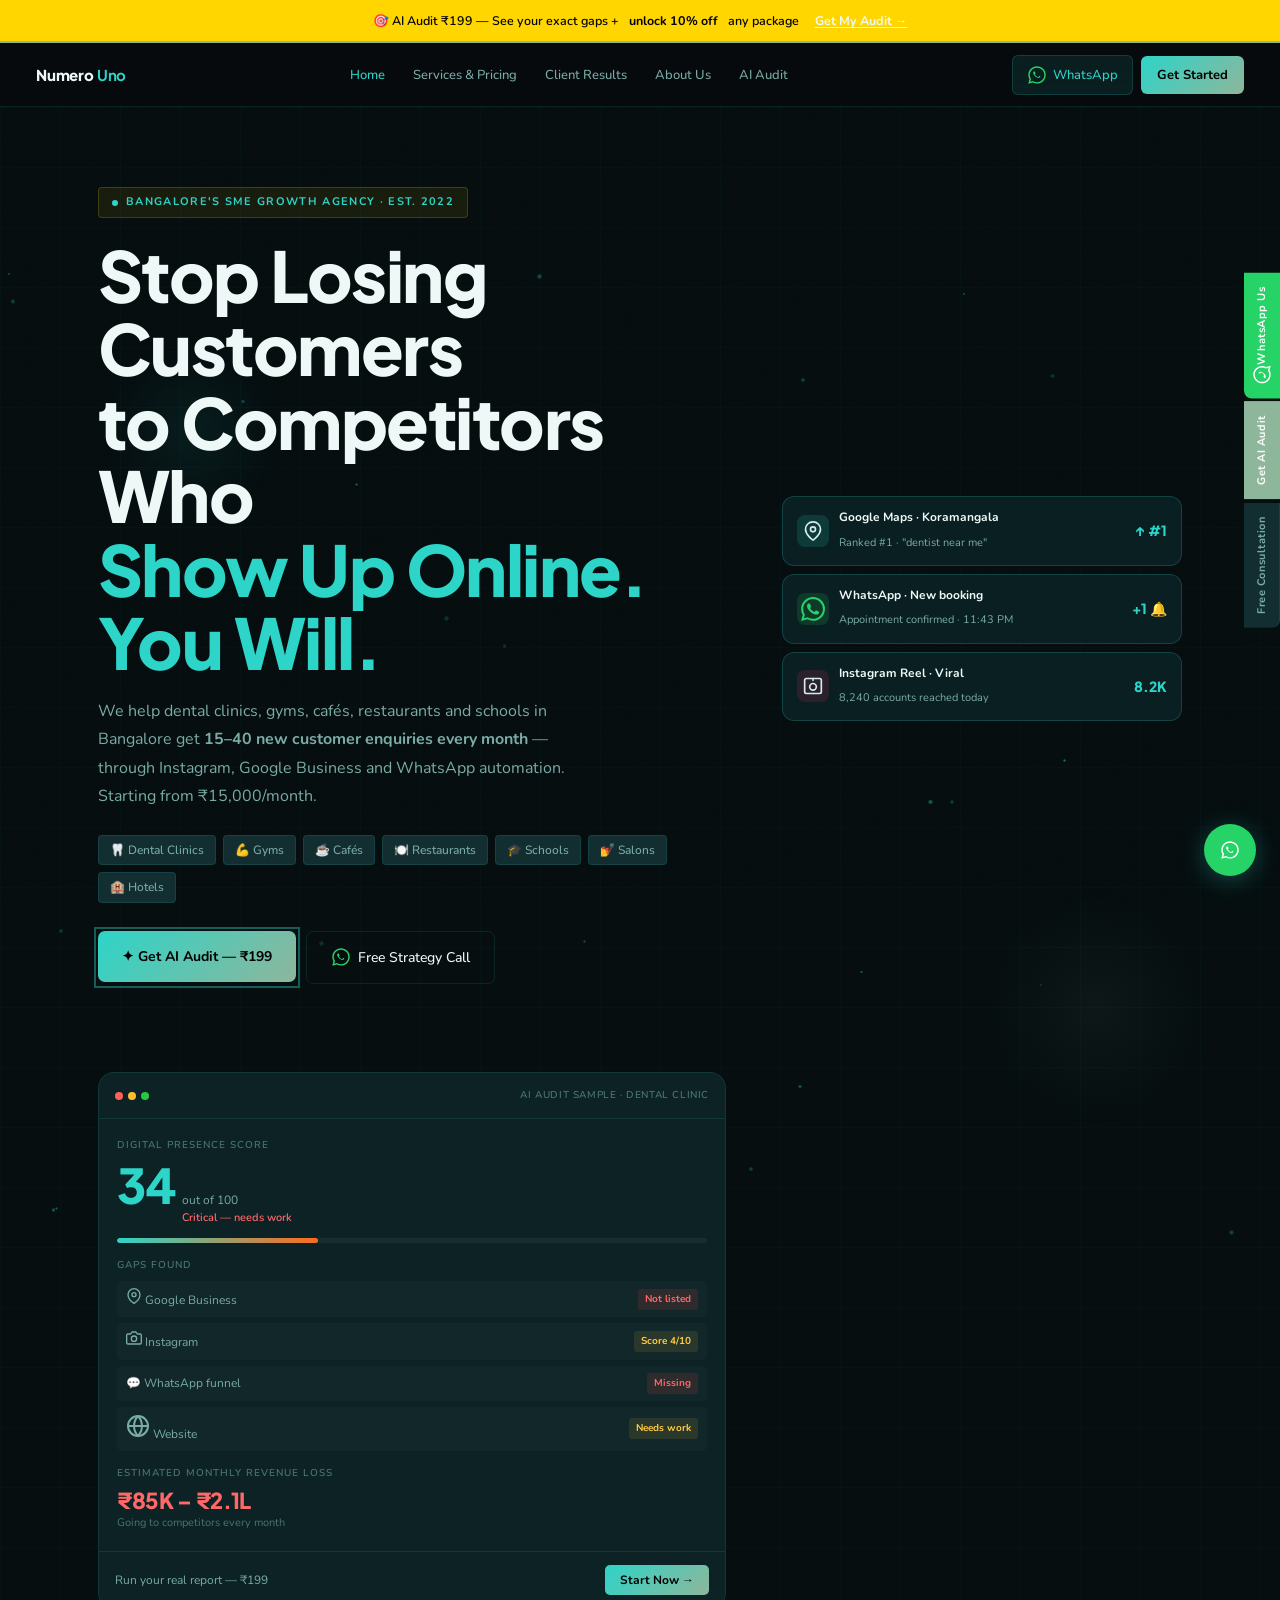
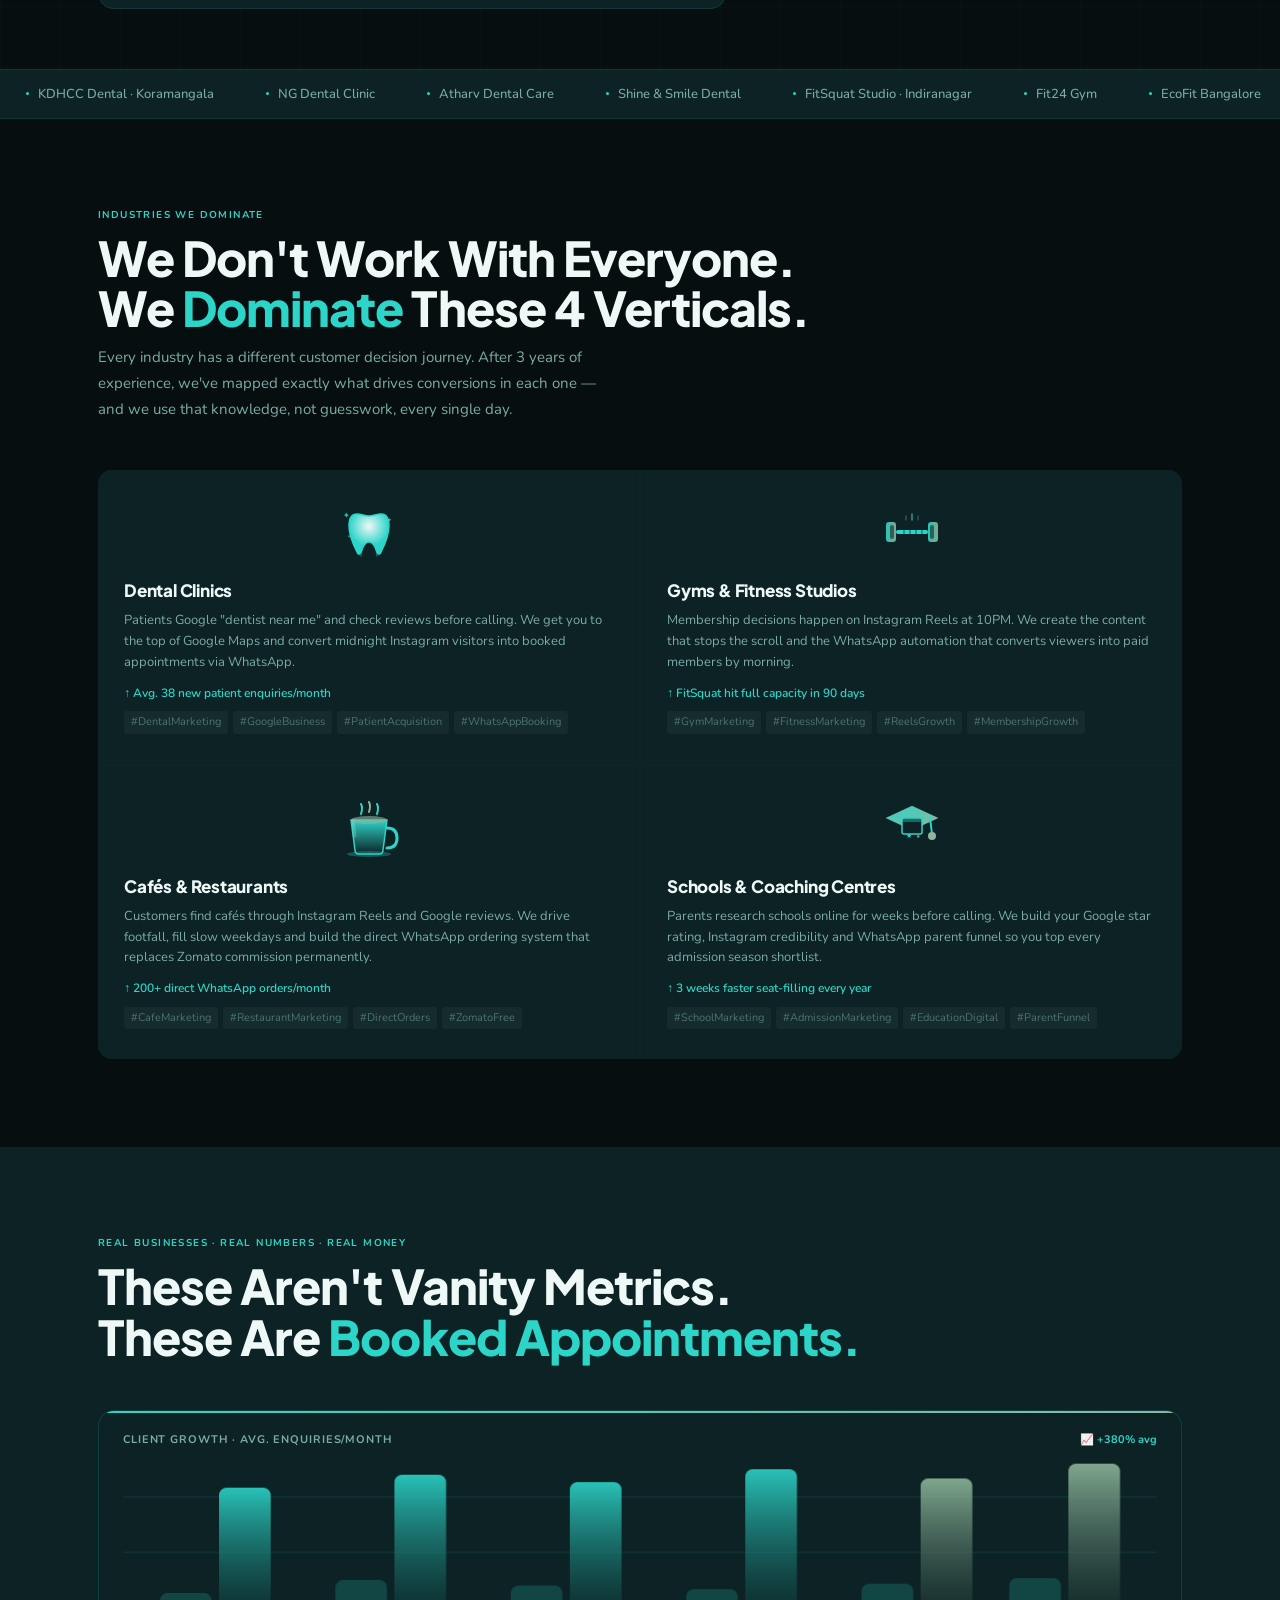
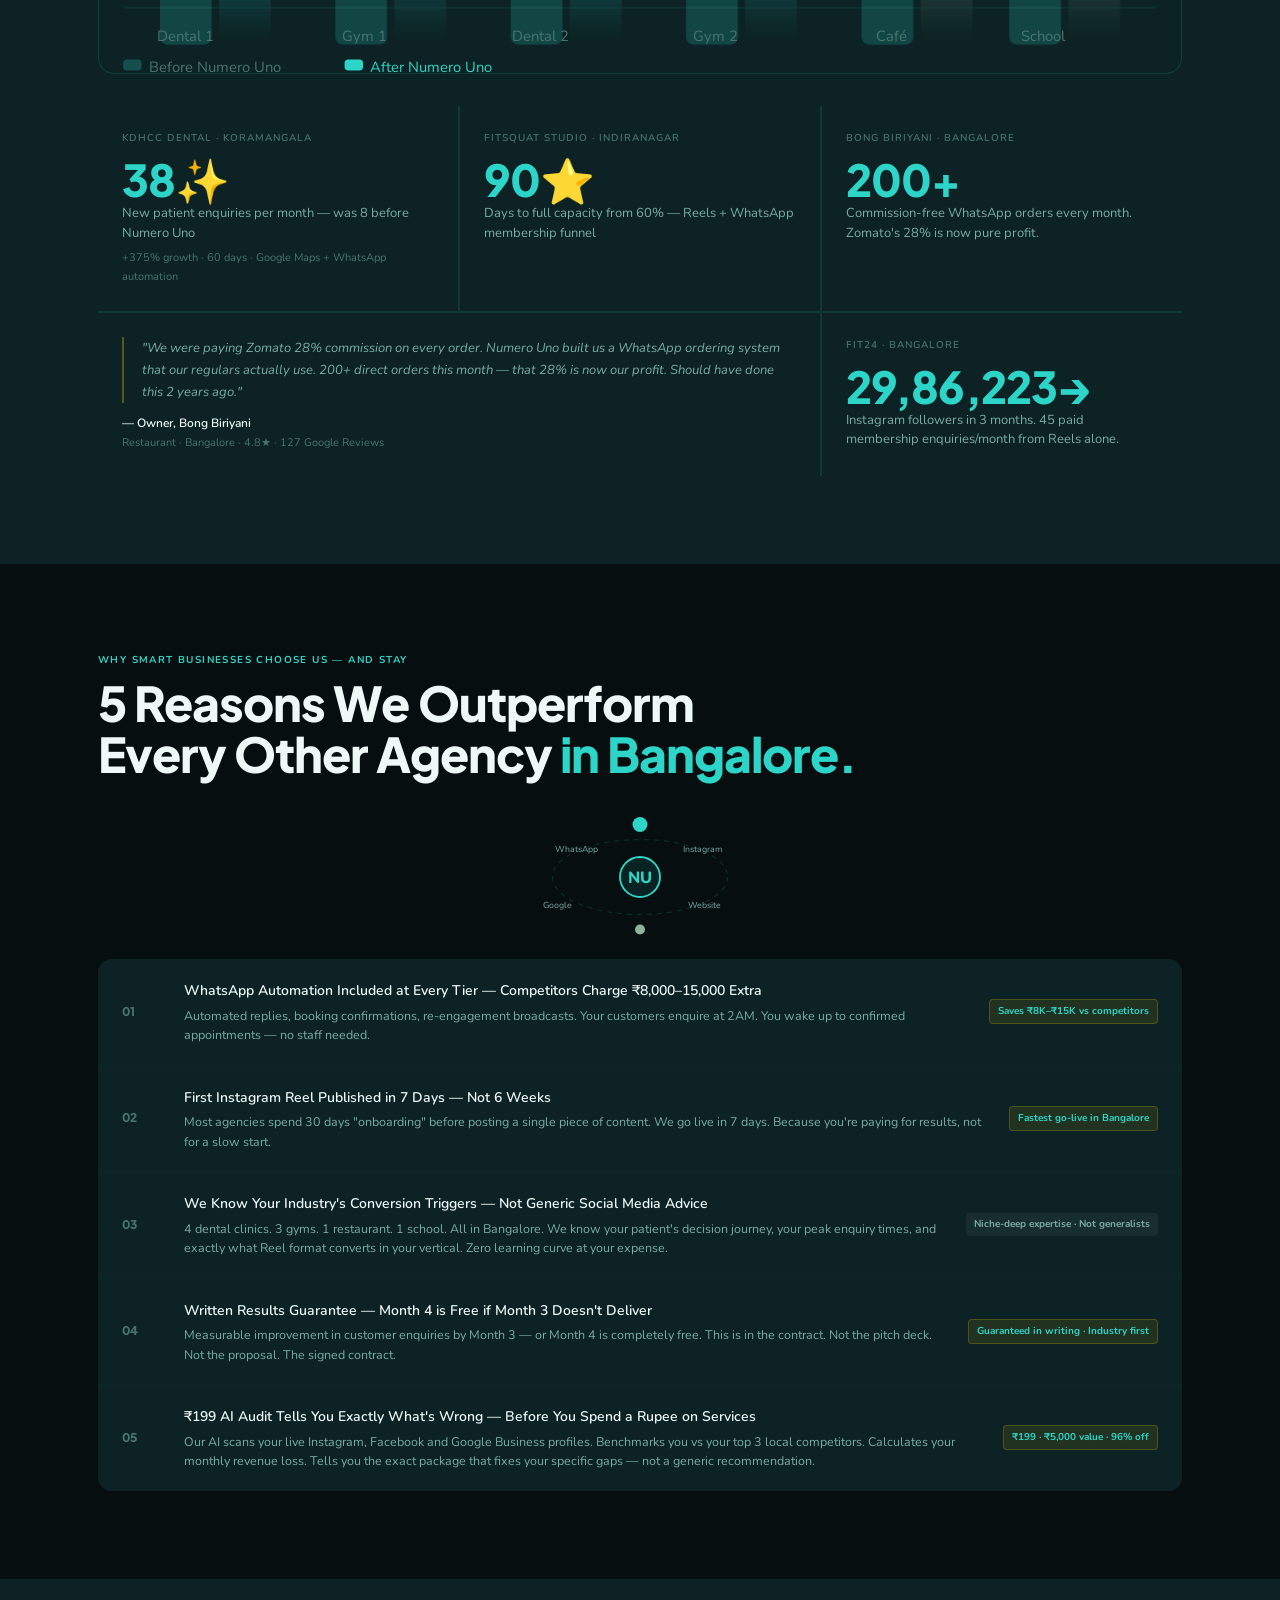
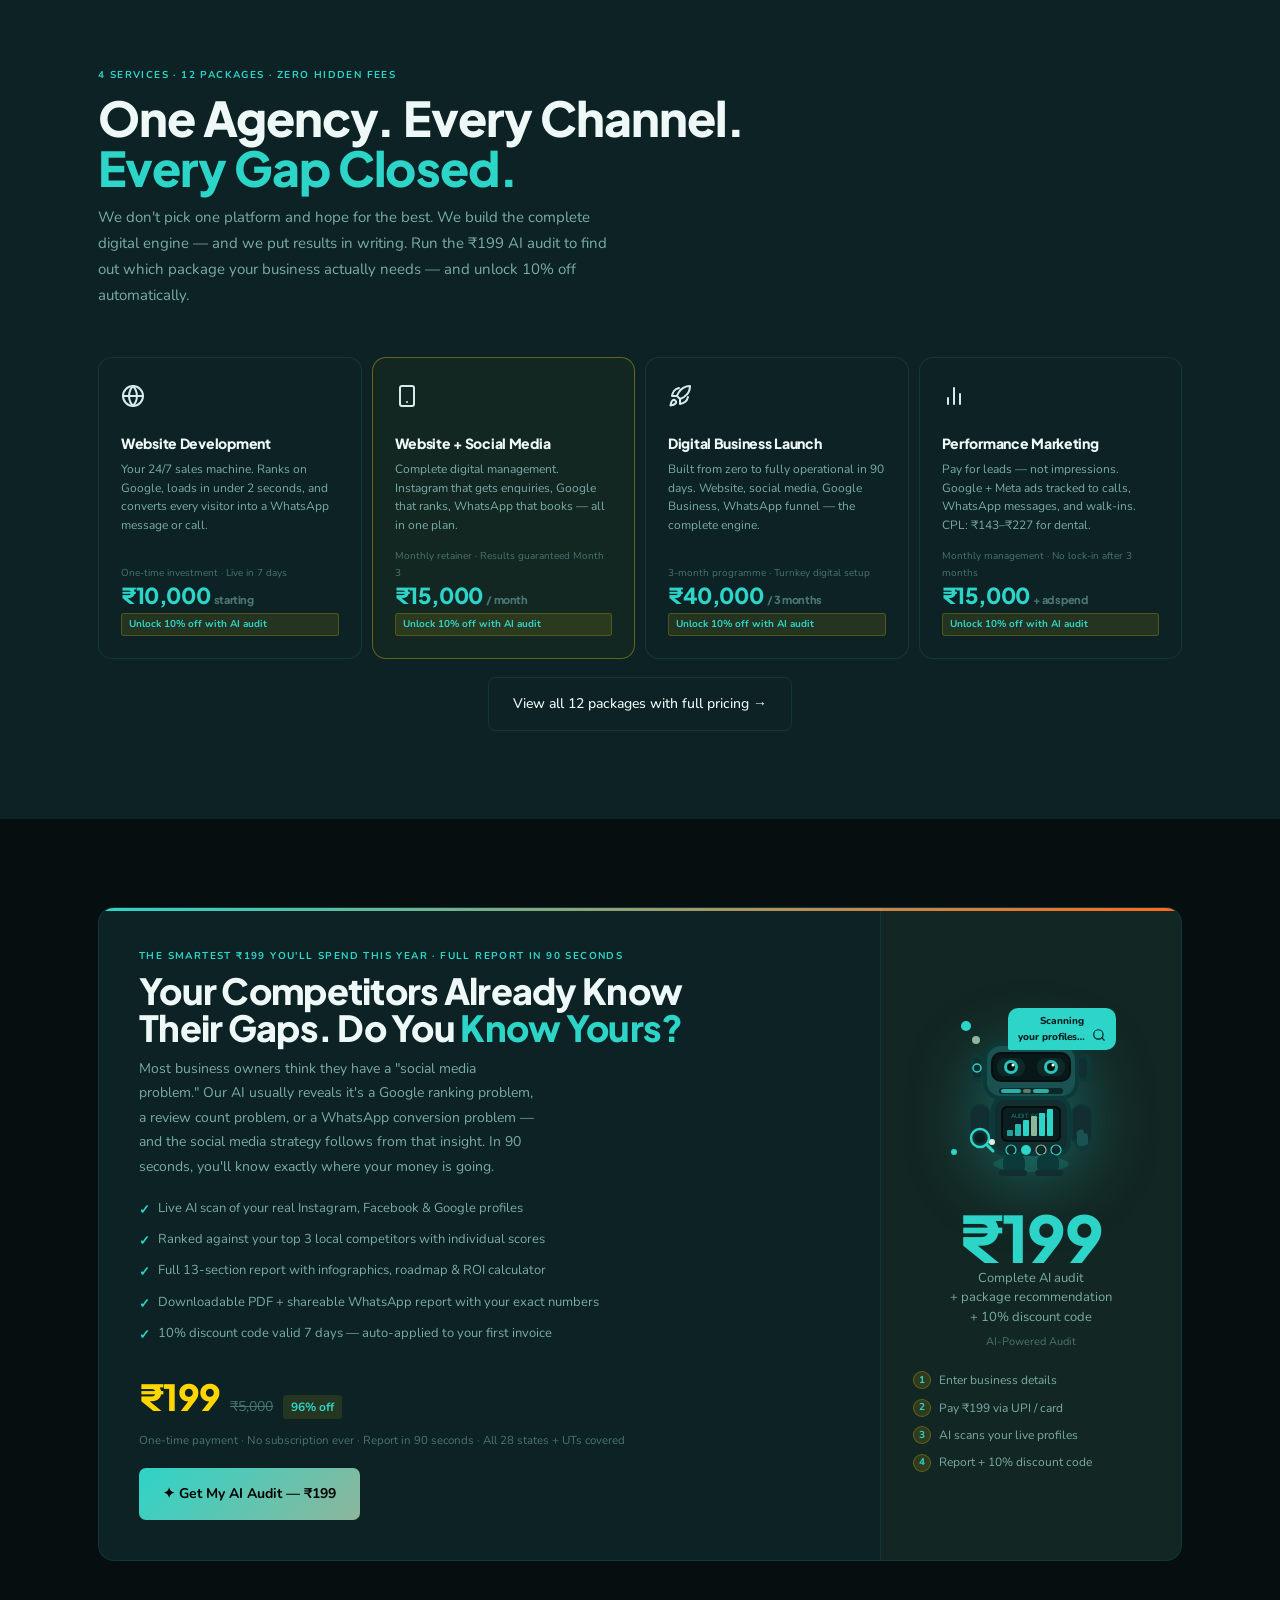
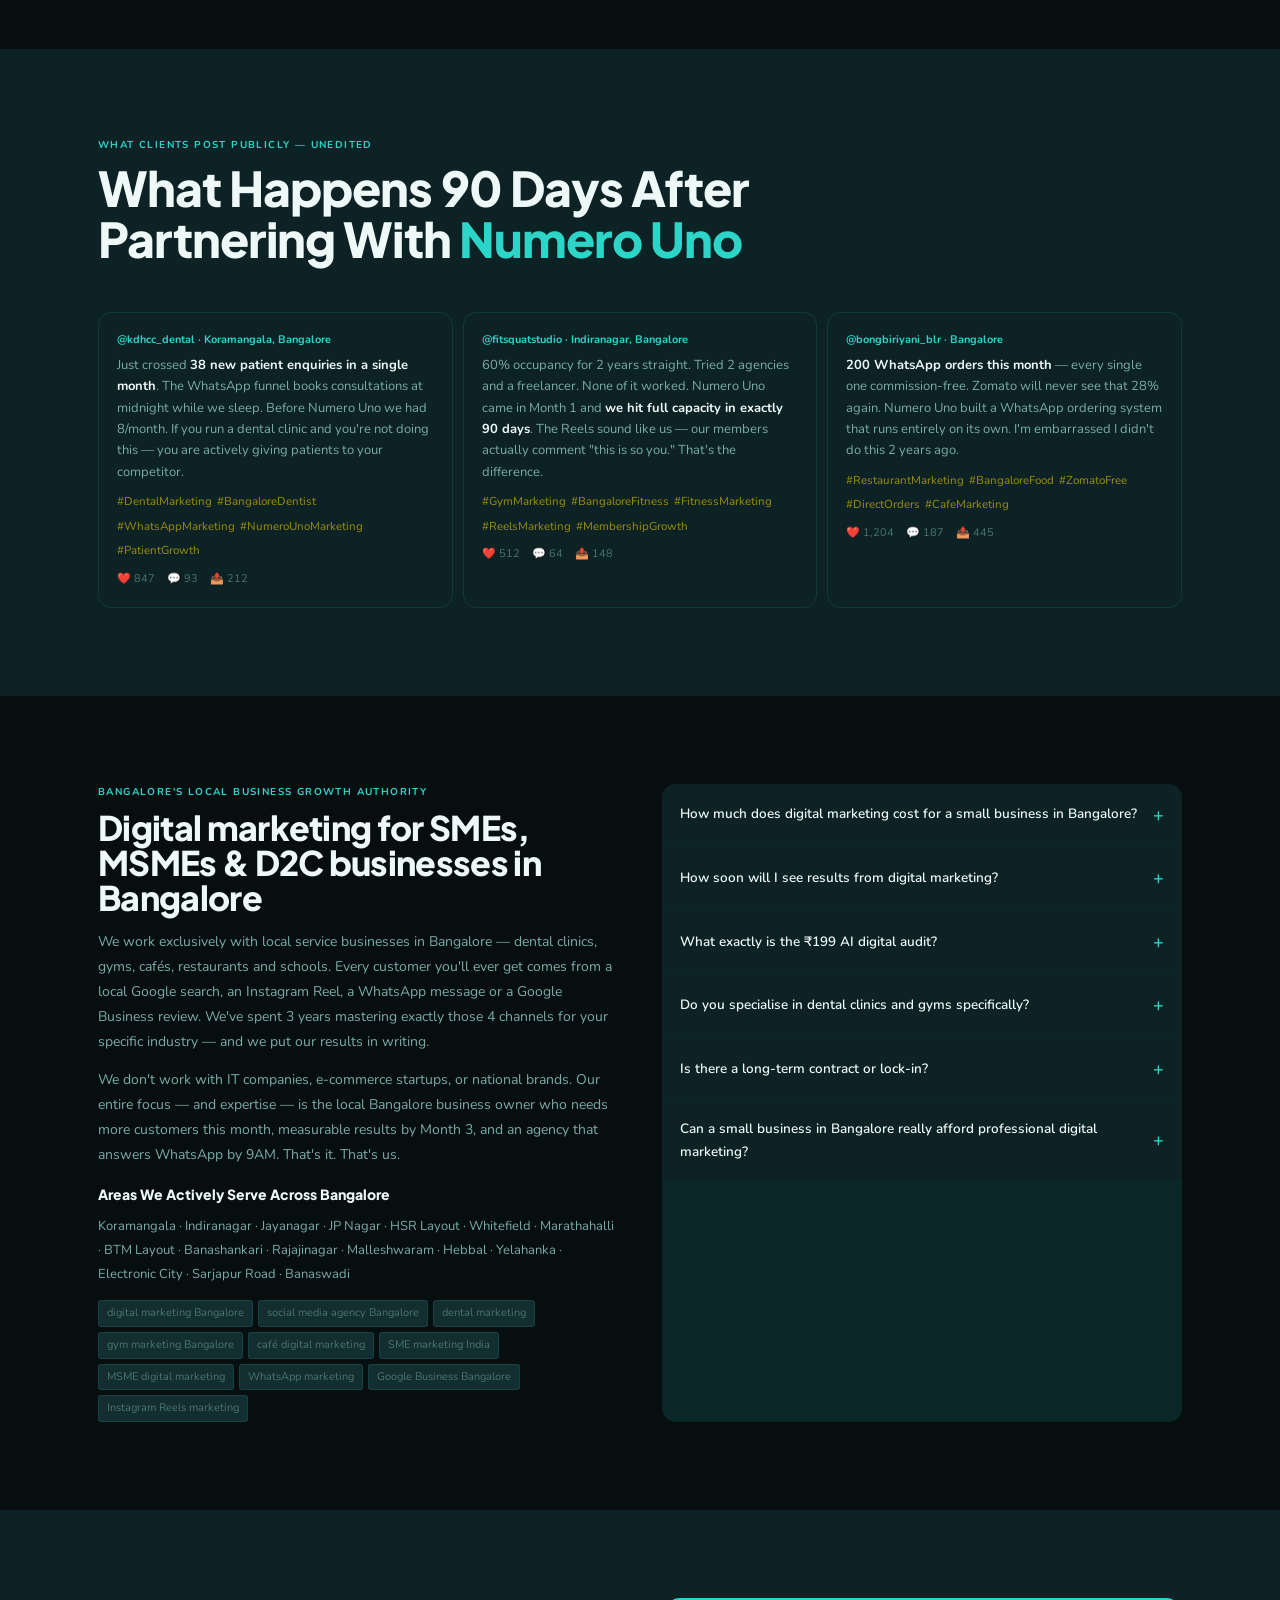
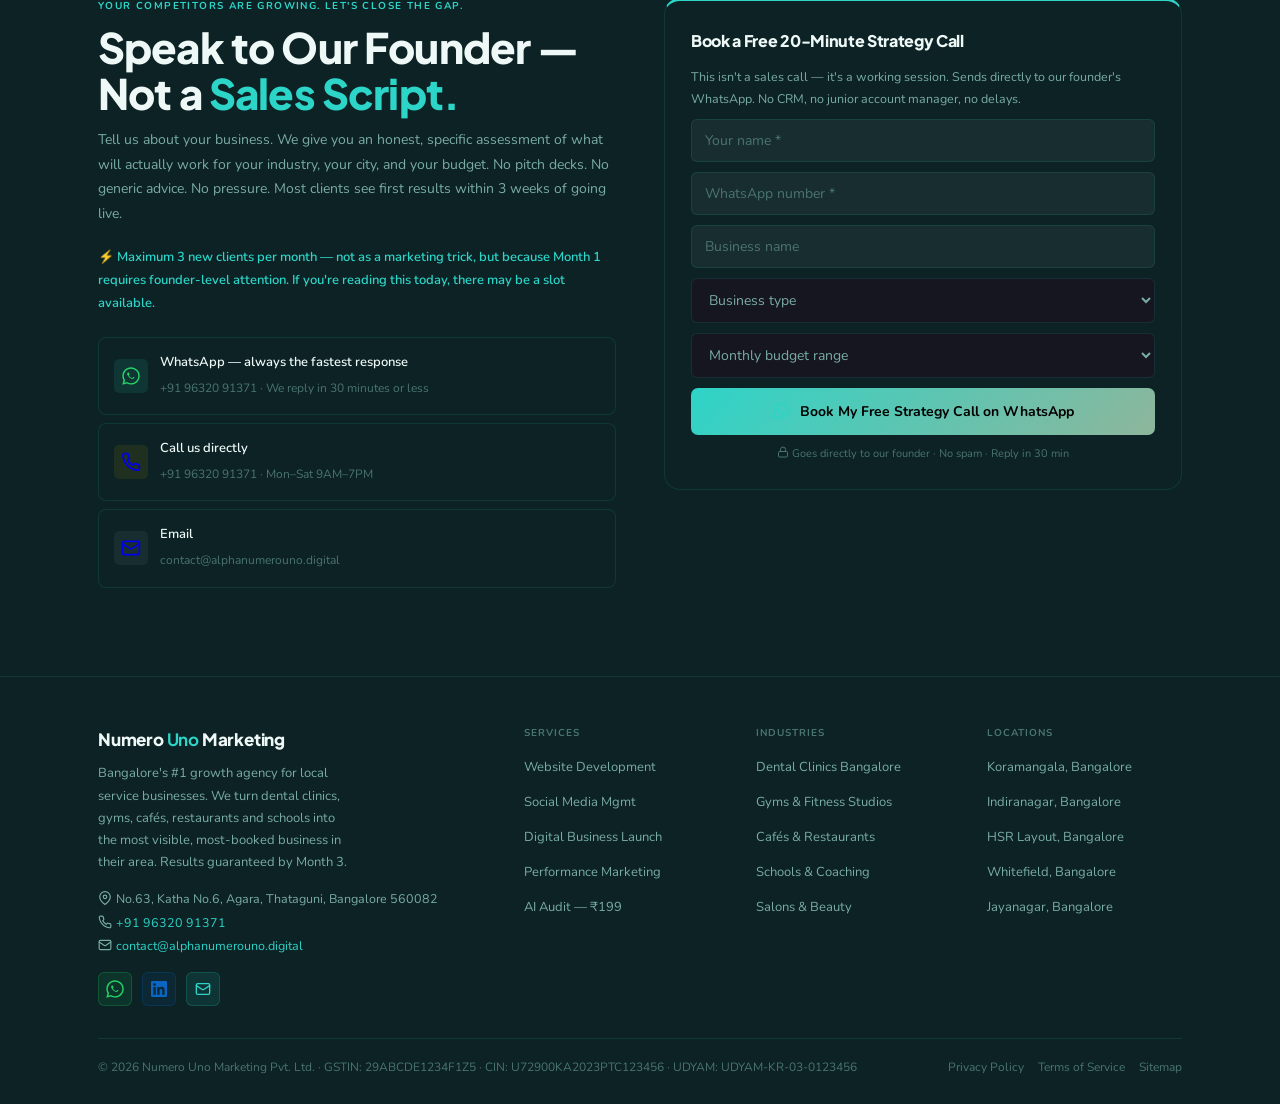
==== commit bceb20bf: "feat(forms): integrate Netlify Forms submission logic across all lead capture endpoints" ====
--- a/index.html
+++ b/index.html
@@ -1476,24 +1476,46 @@
           </a>
         </div>
       </div>
-      <div class="contact-form-box rv d2">
+      <form class="contact-form-box rv d2" data-netlify="true" name="homepage-strategy-call" id="homepage-strategy-call" method="POST">
+        <input type='hidden' name='form-name' value='homepage-strategy-call'>
         <h3>Book a Free 20-Minute Strategy Call</h3>
         <p class="form-note">This isn't a sales call — it's a working session. Sends directly to our founder's WhatsApp. No CRM, no junior account manager, no delays.</p>
-        <input class="form-input" type="text" id="cf-name" placeholder="Your name *">
-        <input class="form-input" type="tel" id="cf-phone" placeholder="WhatsApp number *">
-        <input class="form-input" type="text" id="cf-bizname" placeholder="Business name">
-        <select class="form-select" id="cf-type">
+        <input class="form-input" type="text" id="cf-name" name="name" placeholder="Your name *" required>
+        <input class="form-input" type="tel" id="cf-phone" name="phone" placeholder="WhatsApp number *" required>
+        <input class="form-input" type="text" id="cf-bizname" name="business" placeholder="Business name">
+        <select class="form-select" id="cf-type" name="type">
           <option value="">Business type</option>
           <option>Dental Clinic</option><option>Gym / Fitness Studio</option><option>Café / Restaurant</option>
           <option>School / Coaching</option><option>Salon / Beauty</option><option>Hotel / Homestay</option><option>Other SME / MSME</option>
         </select>
-        <select class="form-select" id="cf-budget">
+        <select class="form-select" id="cf-budget" name="budget">
           <option value="">Monthly budget range</option>
           <option>Under ₹15,000</option><option>₹15,000 – ₹25,000</option><option>₹25,000 – ₹50,000</option><option>₹50,000+</option>
         </select>
-        <button class="form-btn" onclick="sendContactLead()"><svg width="16" height="16" viewBox="0 0 24 24" fill="#2DD4C8" style="vertical-align:-2px;margin-right:4px"><path d="M17.472 14.382c-.297-.149-1.758-.867-2.03-.967-.273-.099-.471-.148-.67.15-.197.297-.767.966-.94 1.164-.173.199-.347.223-.644.075-.297-.15-1.255-.463-2.39-1.475-.883-.788-1.48-1.761-1.653-2.059-.173-.297-.018-.458.13-.606.134-.133.298-.347.446-.52.149-.174.198-.298.298-.497.099-.198.05-.371-.025-.52-.075-.149-.669-1.612-.916-2.207-.242-.579-.487-.5-.669-.51-.173-.008-.371-.01-.57-.01-.198 0-.52.074-.792.372-.272.297-1.04 1.016-1.04 2.479 0 1.462 1.065 2.875 1.213 3.074.149.198 2.096 3.2 5.077 4.487.709.306 1.262.489 1.694.625.712.227 1.36.195 1.871.118.571-.085 1.758-.719 2.006-1.413.248-.694.248-1.289.173-1.413-.074-.124-.272-.198-.57-.347m-5.421 7.403h-.004a9.87 9.87 0 0 1-5.031-1.378l-.361-.214-3.741.982.998-3.648-.235-.374a9.86 9.86 0 0 1-1.51-5.26c.001-5.45 4.436-9.884 9.888-9.884 2.64 0 5.122 1.03 6.988 2.898a9.825 9.825 0 0 1 2.893 6.994c-.003 5.45-4.437 9.884-9.885 9.884m8.413-18.297A11.815 11.815 0 0 0 12.05 0C5.495 0 .16 5.335.157 11.892c0 2.096.547 4.142 1.588 5.945L.057 24l6.305-1.654a11.882 11.882 0 0 0 5.683 1.448h.005c6.554 0 11.89-5.335 11.893-11.893a11.821 11.821 0 0 0-3.48-8.413z"/></svg> Book My Free Strategy Call on WhatsApp</button>
+        <button type="submit" class="form-btn"><svg width="16" height="16" viewBox="0 0 24 24" fill="#2DD4C8" style="vertical-align:-2px;margin-right:4px"><path d="M17.472 14.382c-.297-.149-1.758-.867-2.03-.967-.273-.099-.471-.148-.67.15-.197.297-.767.966-.94 1.164-.173.199-.347.223-.644.075-.297-.15-1.255-.463-2.39-1.475-.883-.788-1.48-1.761-1.653-2.059-.173-.297-.018-.458.13-.606.134-.133.298-.347.446-.52.149-.174.198-.298.298-.497.099-.198.05-.371-.025-.52-.075-.149-.669-1.612-.916-2.207-.242-.579-.487-.5-.669-.51-.173-.008-.371-.01-.57-.01-.198 0-.52.074-.792.372-.272.297-1.04 1.016-1.04 2.479 0 1.462 1.065 2.875 1.213 3.074.149.198 2.096 3.2 5.077 4.487.709.306 1.262.489 1.694.625.712.227 1.36.195 1.871.118.571-.085 1.758-.719 2.006-1.413.248-.694.248-1.289.173-1.413-.074-.124-.272-.198-.57-.347m-5.421 7.403h-.004a9.87 9.87 0 0 1-5.031-1.378l-.361-.214-3.741.982.998-3.648-.235-.374a9.86 9.86 0 0 1-1.51-5.26c.001-5.45 4.436-9.884 9.888-9.884 2.64 0 5.122 1.03 6.988 2.898a9.825 9.825 0 0 1 2.893 6.994c-.003 5.45-4.437 9.884-9.885 9.884m8.413-18.297A11.815 11.815 0 0 0 12.05 0C5.495 0 .16 5.335.157 11.892c0 2.096.547 4.142 1.588 5.945L.057 24l6.305-1.654a11.882 11.882 0 0 0 5.683 1.448h.005c6.554 0 11.89-5.335 11.893-11.893a11.821 11.821 0 0 0-3.48-8.413z"/></svg> Book My Free Strategy Call on WhatsApp</button>
+        <div class='form-success' style='display:none; padding: 16px 20px; background: #d5f5e3; color: #1e8449; border-radius: 8px; margin-top: 16px; font-size: 15px;'>
+          ✅ Received! We'll call you back within 2 hours (Mon–Sat, 9AM–7PM).
+        </div>
         <p class="form-footnote"><svg width="12" height="12" viewBox="0 0 24 24" fill="none" stroke="currentColor" stroke-width="2" stroke-linecap="round" stroke-linejoin="round" style="vertical-align:-1px"><rect x="3" y="11" width="18" height="11" rx="2"/><path d="M7 11V7a5 5 0 0 1 10 0v4"/></svg> Goes directly to our founder · No spam · Reply in 30 min</p>
-      </div>
+      </form>
+      <script>
+        document.getElementById('homepage-strategy-call').addEventListener('submit', function(e) {
+          e.preventDefault();
+          const form = e.target;
+          fetch('/', {
+            method: 'POST',
+            headers: { 'Content-Type': 'application/x-www-form-urlencoded' },
+            body: new URLSearchParams(new FormData(form)).toString()
+          })
+          .then(() => {
+            Array.from(form.children).forEach(child => {
+              if (child.className !== 'form-success') child.style.display = 'none';
+            });
+            form.querySelector('.form-success').style.display = 'block';
+          })
+          .catch((error) => alert('Something went wrong. Please WhatsApp us directly at +91 96320 91371'));
+        });
+      </script>
     </div>
   </div>
 </section>
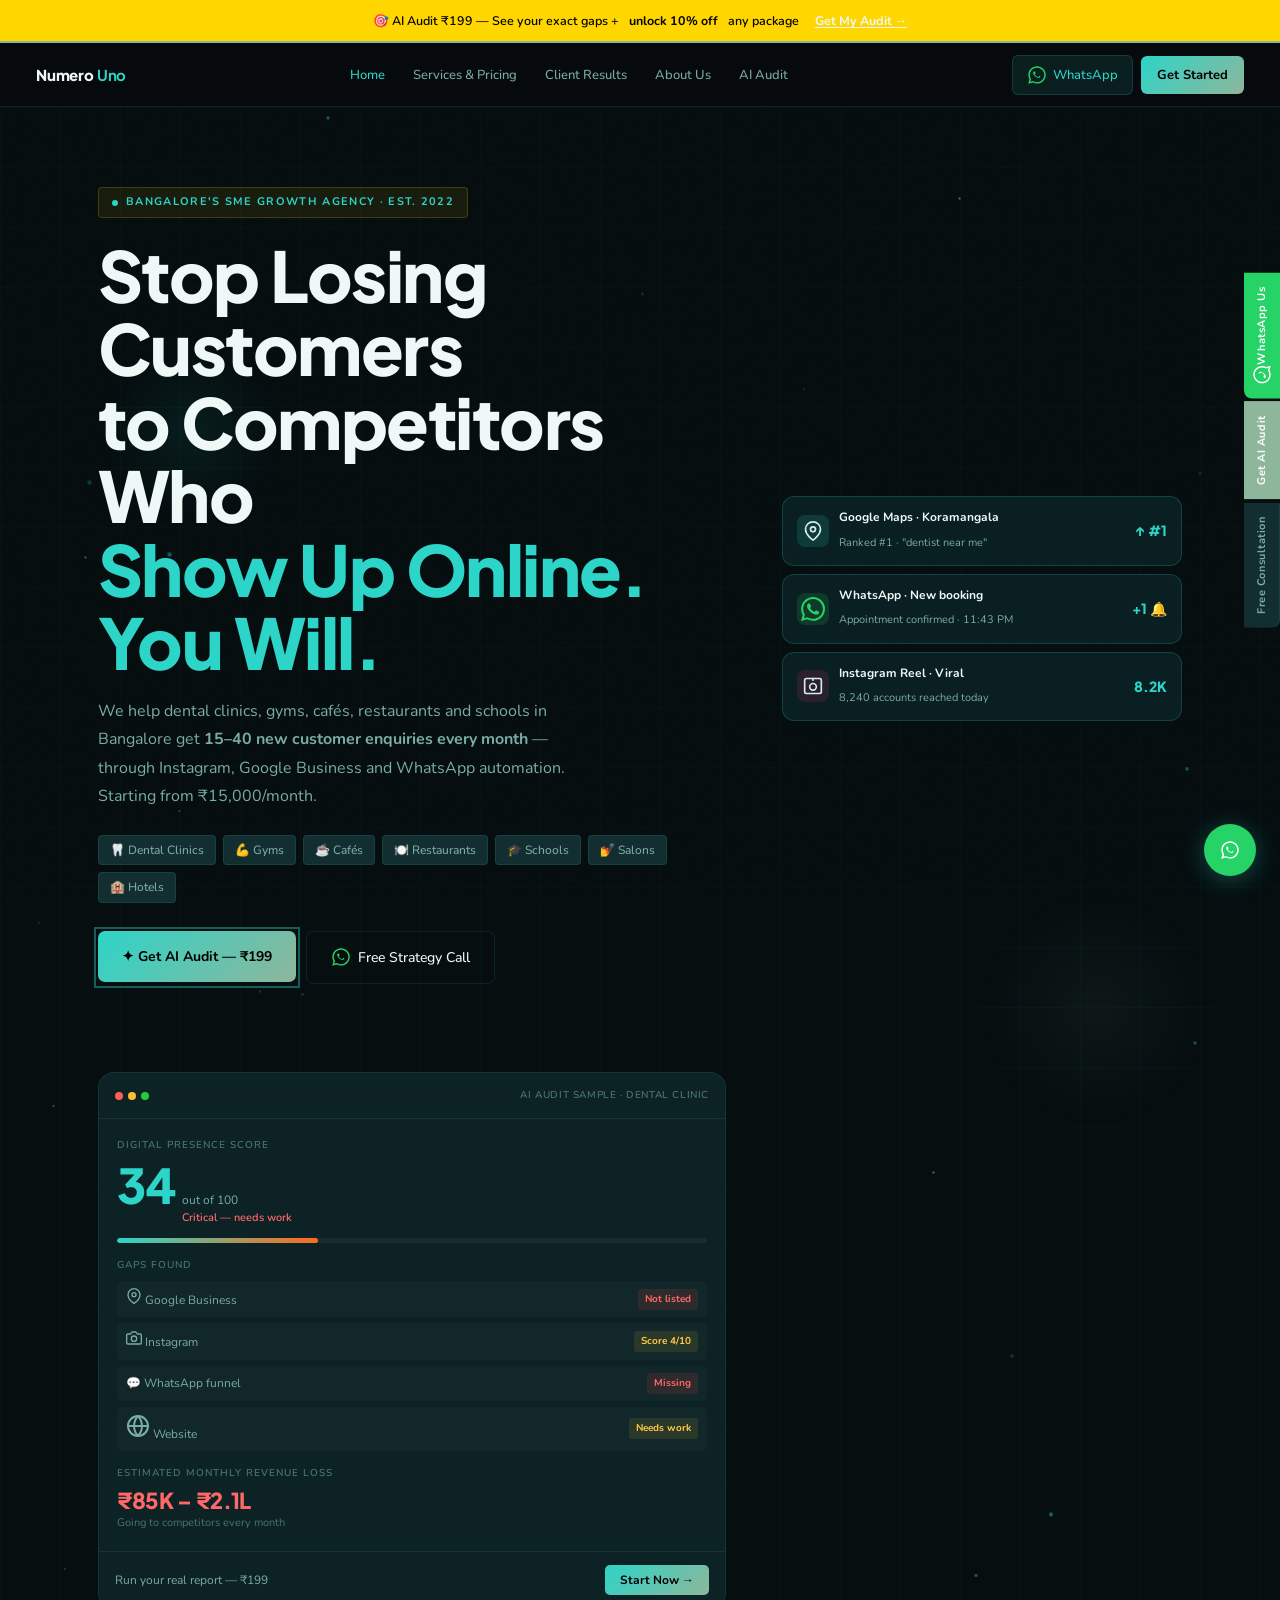
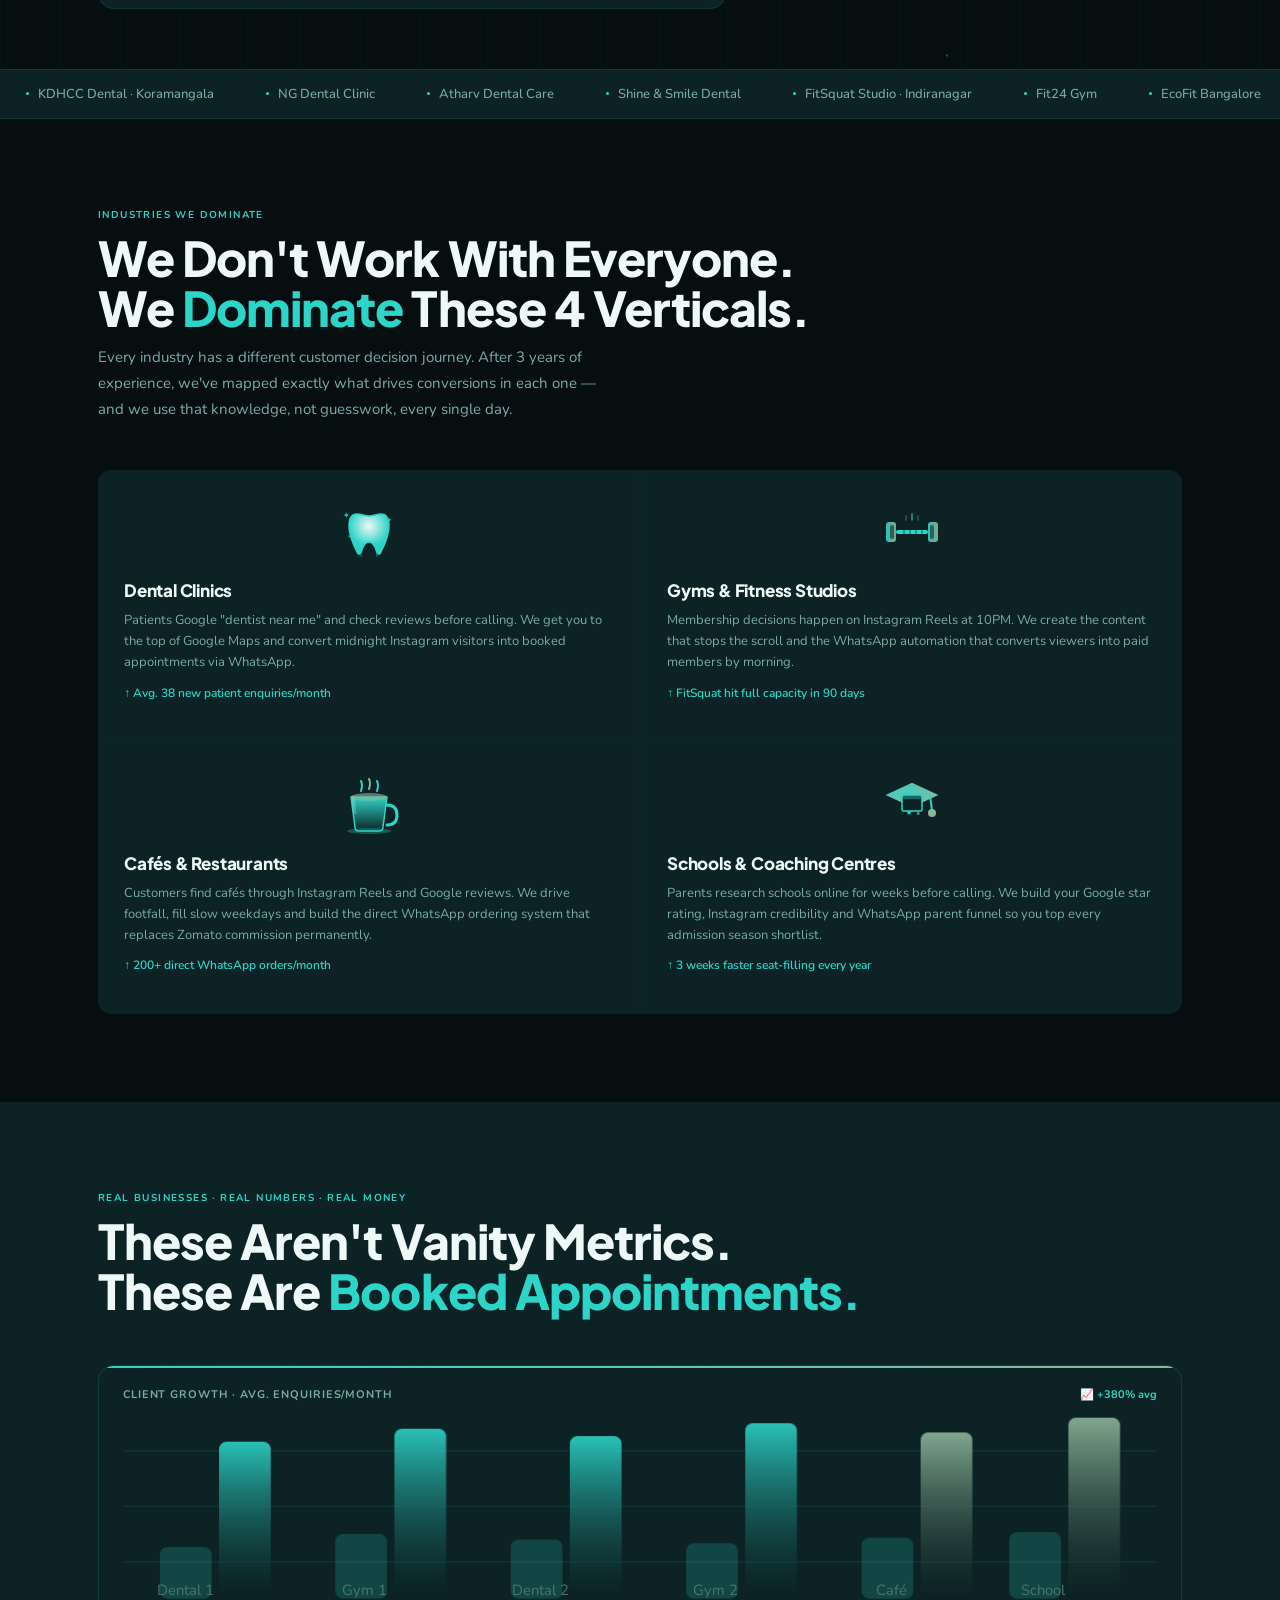
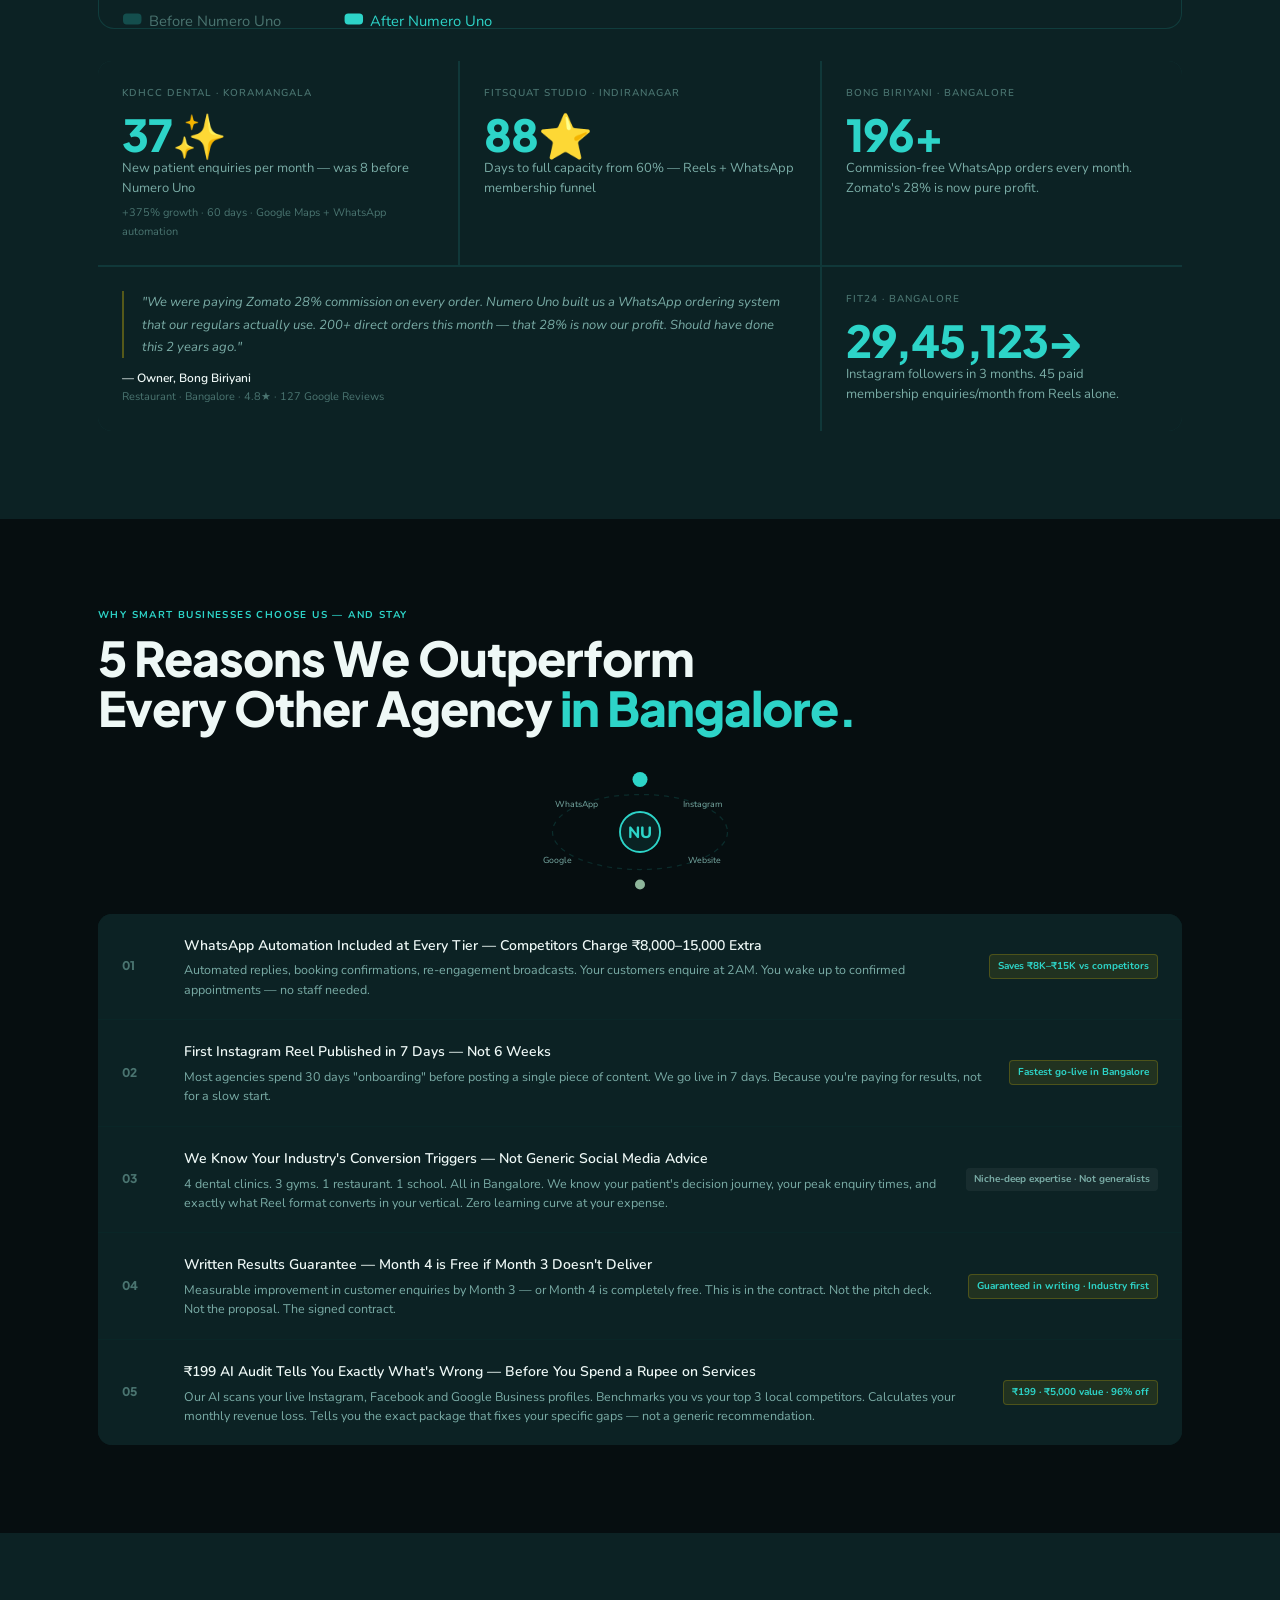
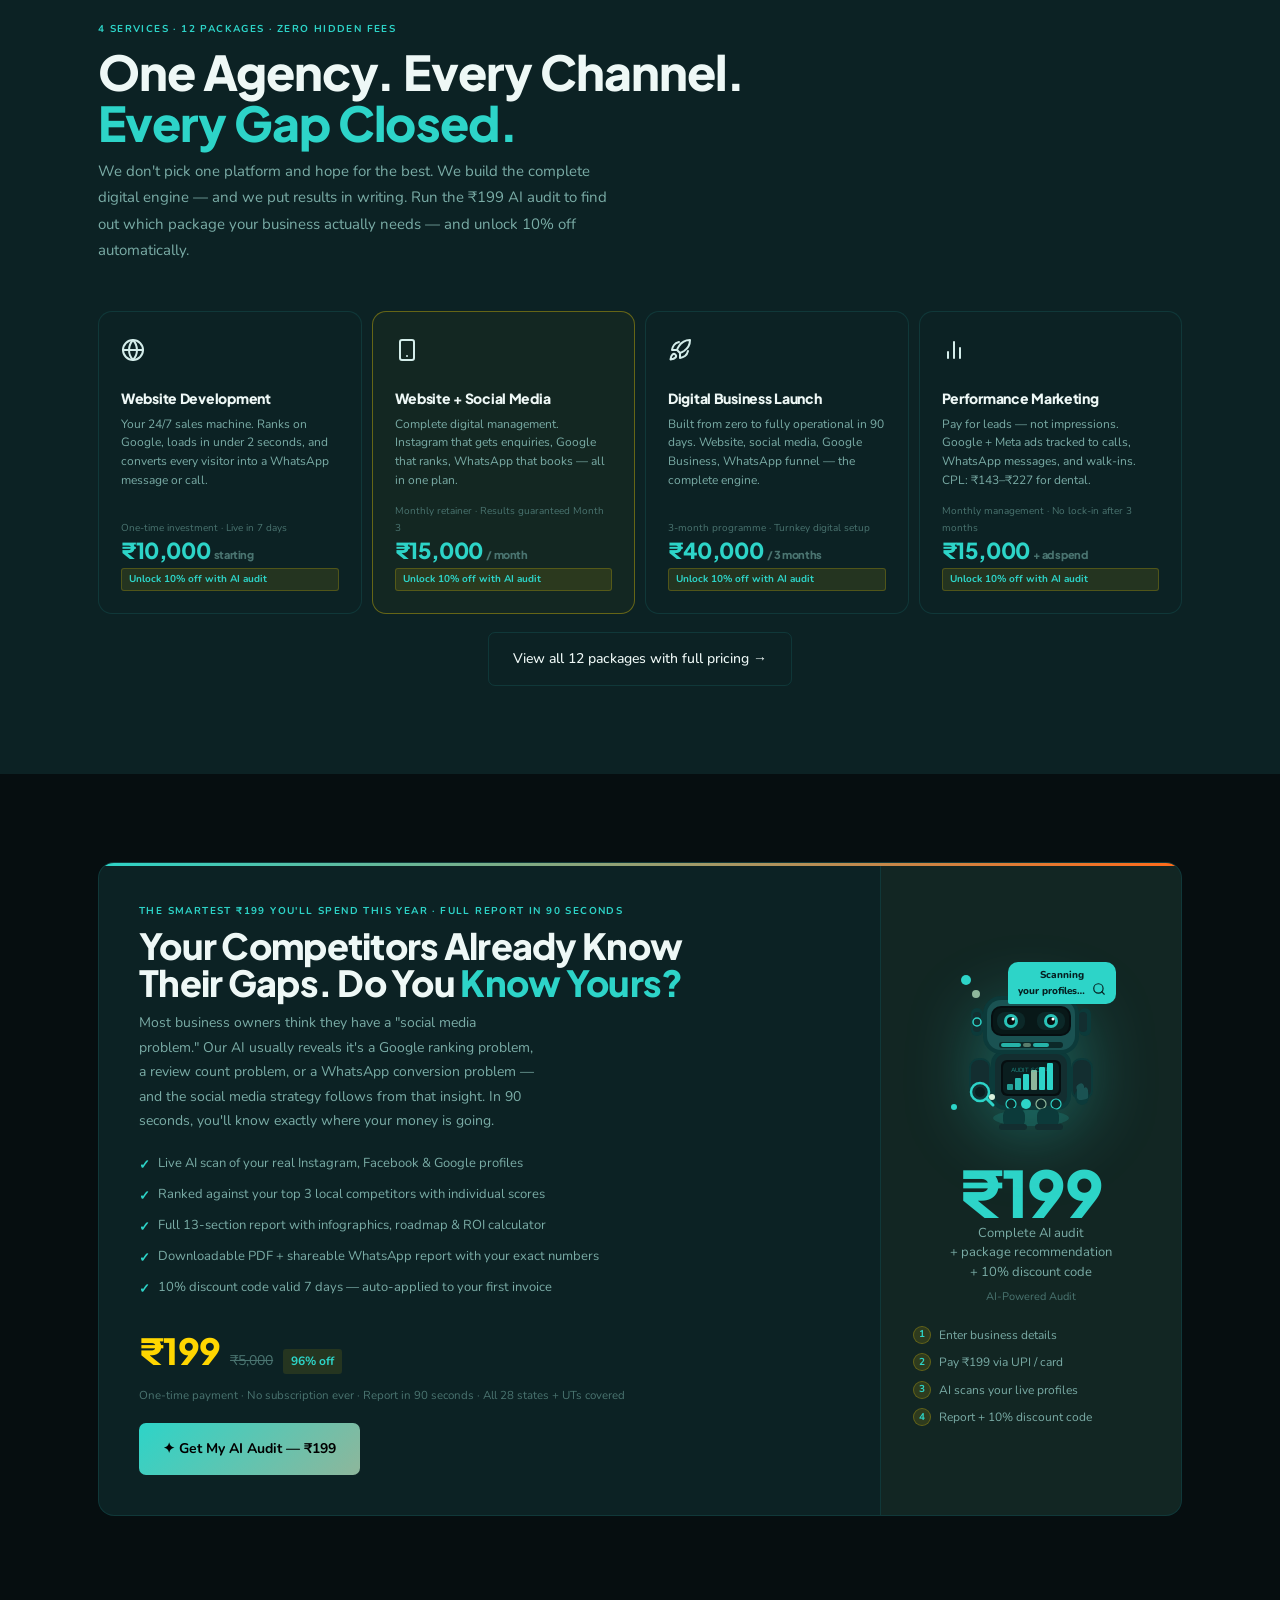
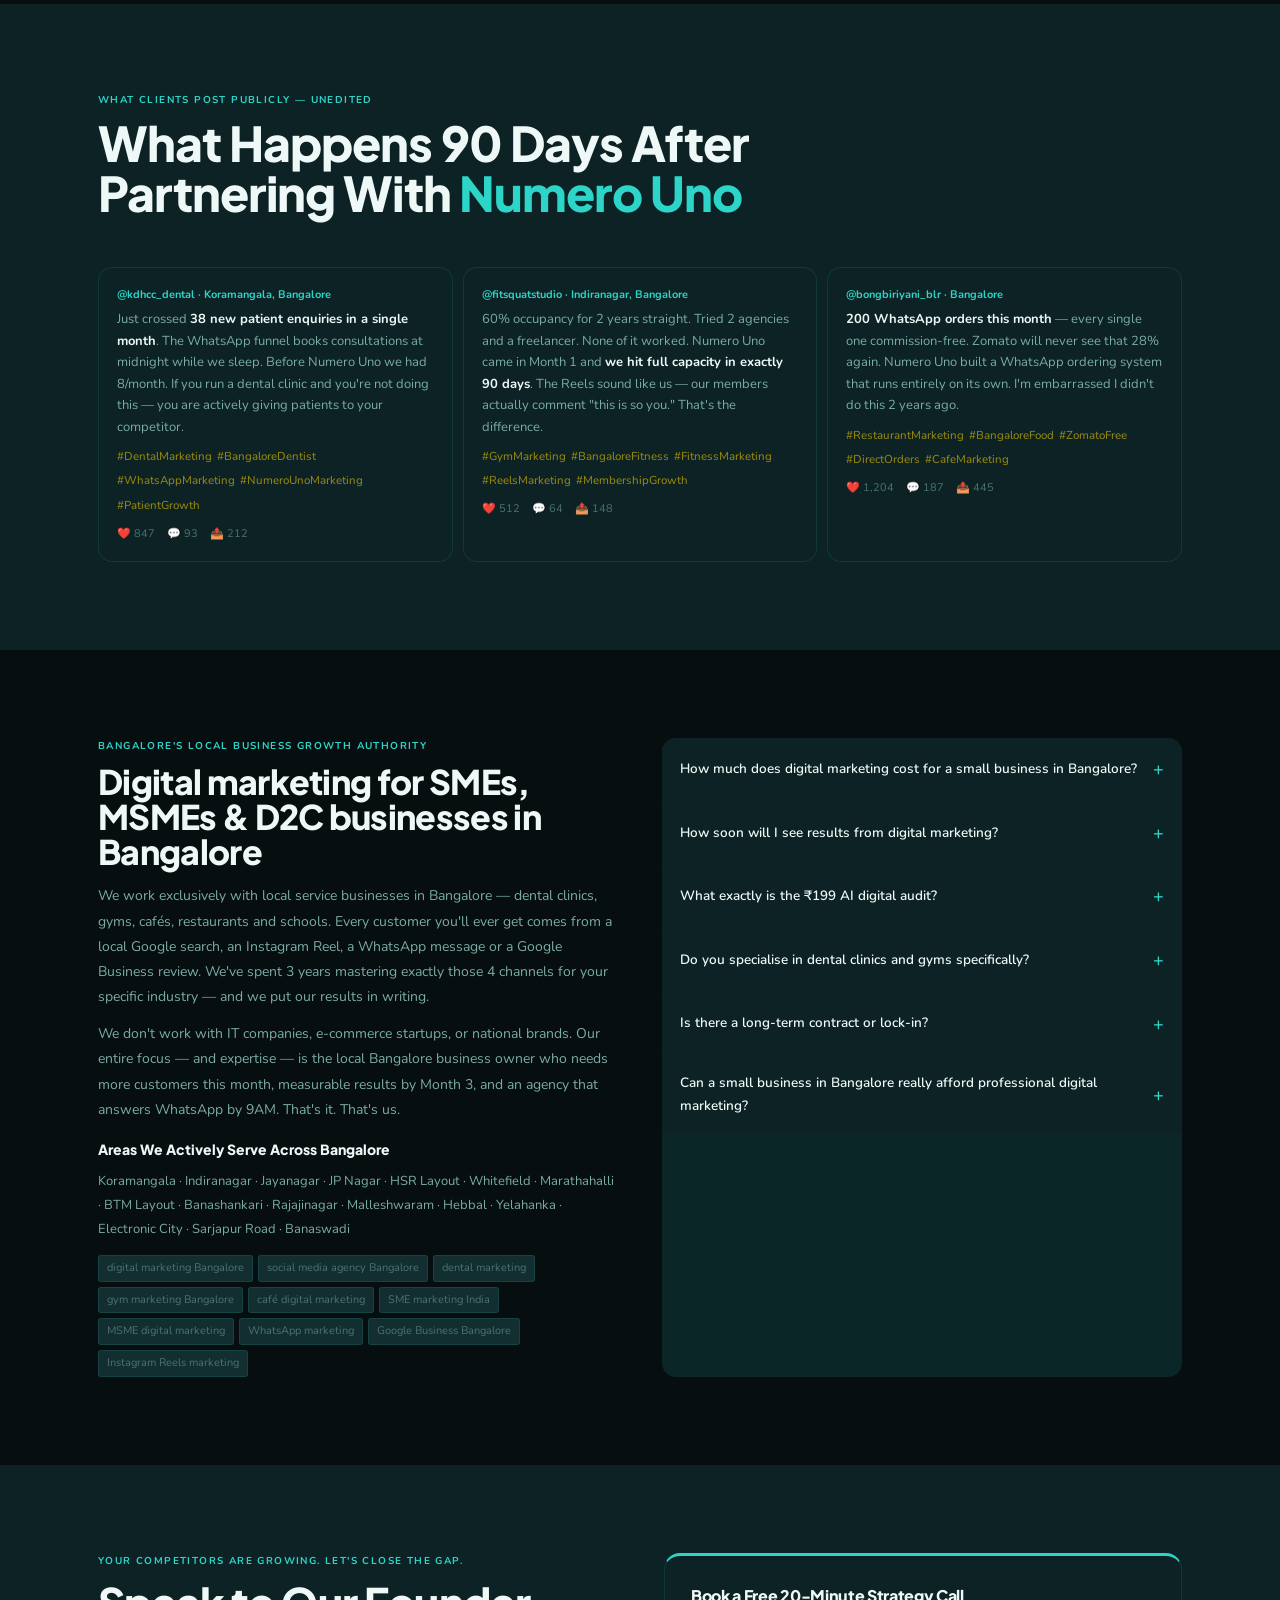
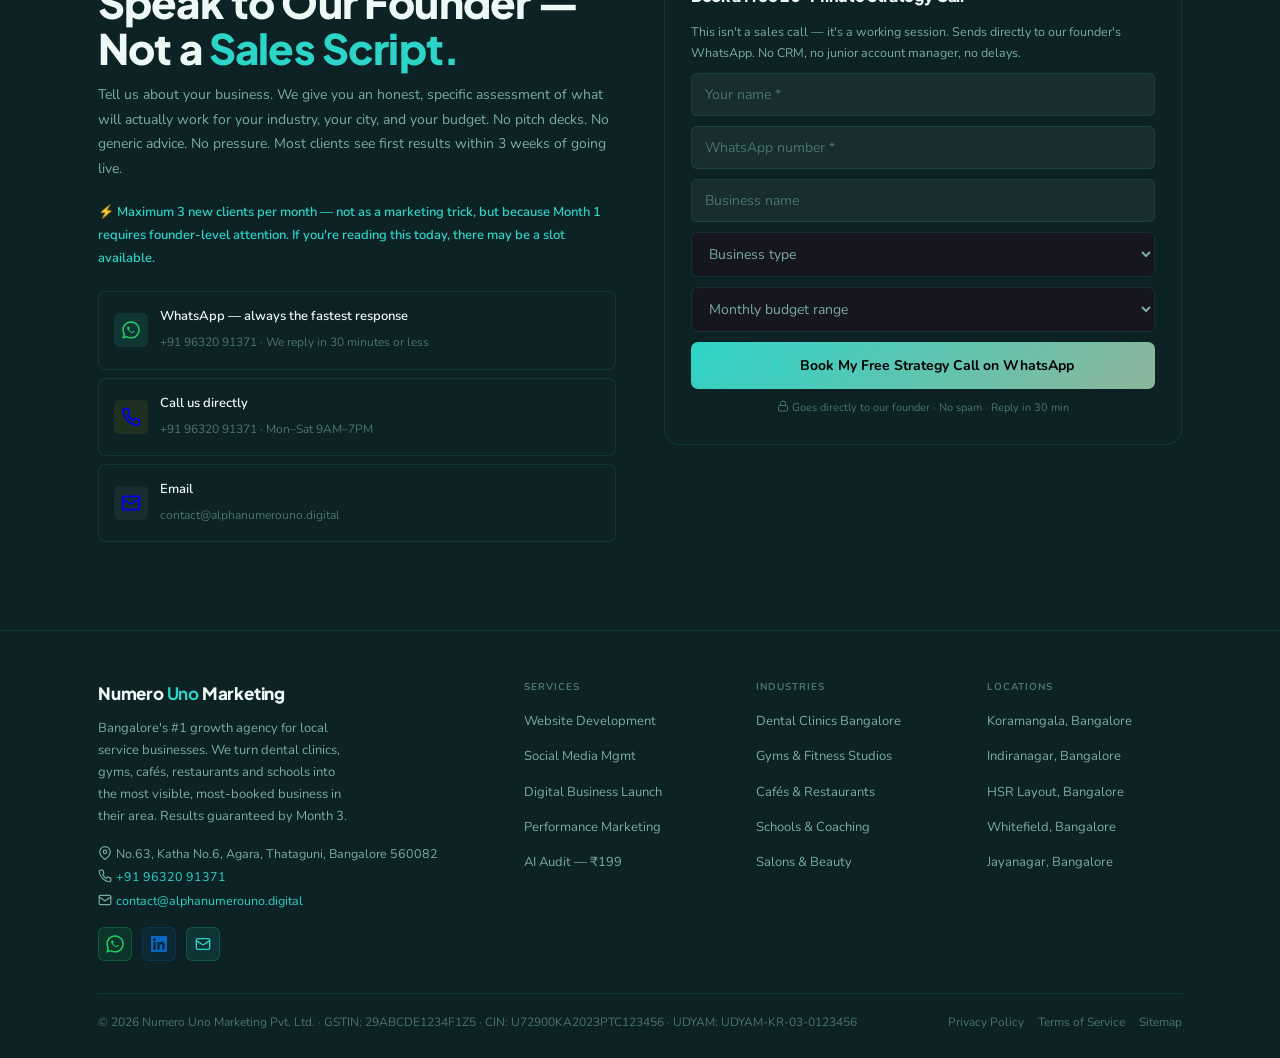
==== commit ad37dbfc: "style(cleanup): remove Instagram-style hashtag blocks from index and services" ====
--- a/index.html
+++ b/index.html
@@ -935,7 +935,7 @@
         <div class="ic-name">Dental Clinics</div>
         <div class="ic-desc">Patients Google "dentist near me" and check reviews before calling. We get you to the top of Google Maps and convert midnight Instagram visitors into booked appointments via WhatsApp.</div>
         <div class="ic-result">↑ Avg. 38 new patient enquiries/month</div>
-        <div class="ic-tags"><span class="ic-tag">#DentalMarketing</span><span class="ic-tag">#GoogleBusiness</span><span class="ic-tag">#PatientAcquisition</span><span class="ic-tag">#WhatsAppBooking</span></div>
+
       </div>
       <div class="industry-card">
         <div class="ic-svg-wrap">
@@ -963,7 +963,7 @@
         <div class="ic-name">Gyms & Fitness Studios</div>
         <div class="ic-desc">Membership decisions happen on Instagram Reels at 10PM. We create the content that stops the scroll and the WhatsApp automation that converts viewers into paid members by morning.</div>
         <div class="ic-result">↑ FitSquat hit full capacity in 90 days</div>
-        <div class="ic-tags"><span class="ic-tag">#GymMarketing</span><span class="ic-tag">#FitnessMarketing</span><span class="ic-tag">#ReelsGrowth</span><span class="ic-tag">#MembershipGrowth</span></div>
+
       </div>
       <div class="industry-card">
         <div class="ic-svg-wrap">
@@ -989,7 +989,7 @@
         <div class="ic-name">Cafés & Restaurants</div>
         <div class="ic-desc">Customers find cafés through Instagram Reels and Google reviews. We drive footfall, fill slow weekdays and build the direct WhatsApp ordering system that replaces Zomato commission permanently.</div>
         <div class="ic-result">↑ 200+ direct WhatsApp orders/month</div>
-        <div class="ic-tags"><span class="ic-tag">#CafeMarketing</span><span class="ic-tag">#RestaurantMarketing</span><span class="ic-tag">#DirectOrders</span><span class="ic-tag">#ZomatoFree</span></div>
+
       </div>
       <div class="industry-card">
         <div class="ic-svg-wrap">
@@ -1012,7 +1012,7 @@
         <div class="ic-name">Schools & Coaching Centres</div>
         <div class="ic-desc">Parents research schools online for weeks before calling. We build your Google star rating, Instagram credibility and WhatsApp parent funnel so you top every admission season shortlist.</div>
         <div class="ic-result">↑ 3 weeks faster seat-filling every year</div>
-        <div class="ic-tags"><span class="ic-tag">#SchoolMarketing</span><span class="ic-tag">#AdmissionMarketing</span><span class="ic-tag">#EducationDigital</span><span class="ic-tag">#ParentFunnel</span></div>
+
       </div>
     </div>
   </div>
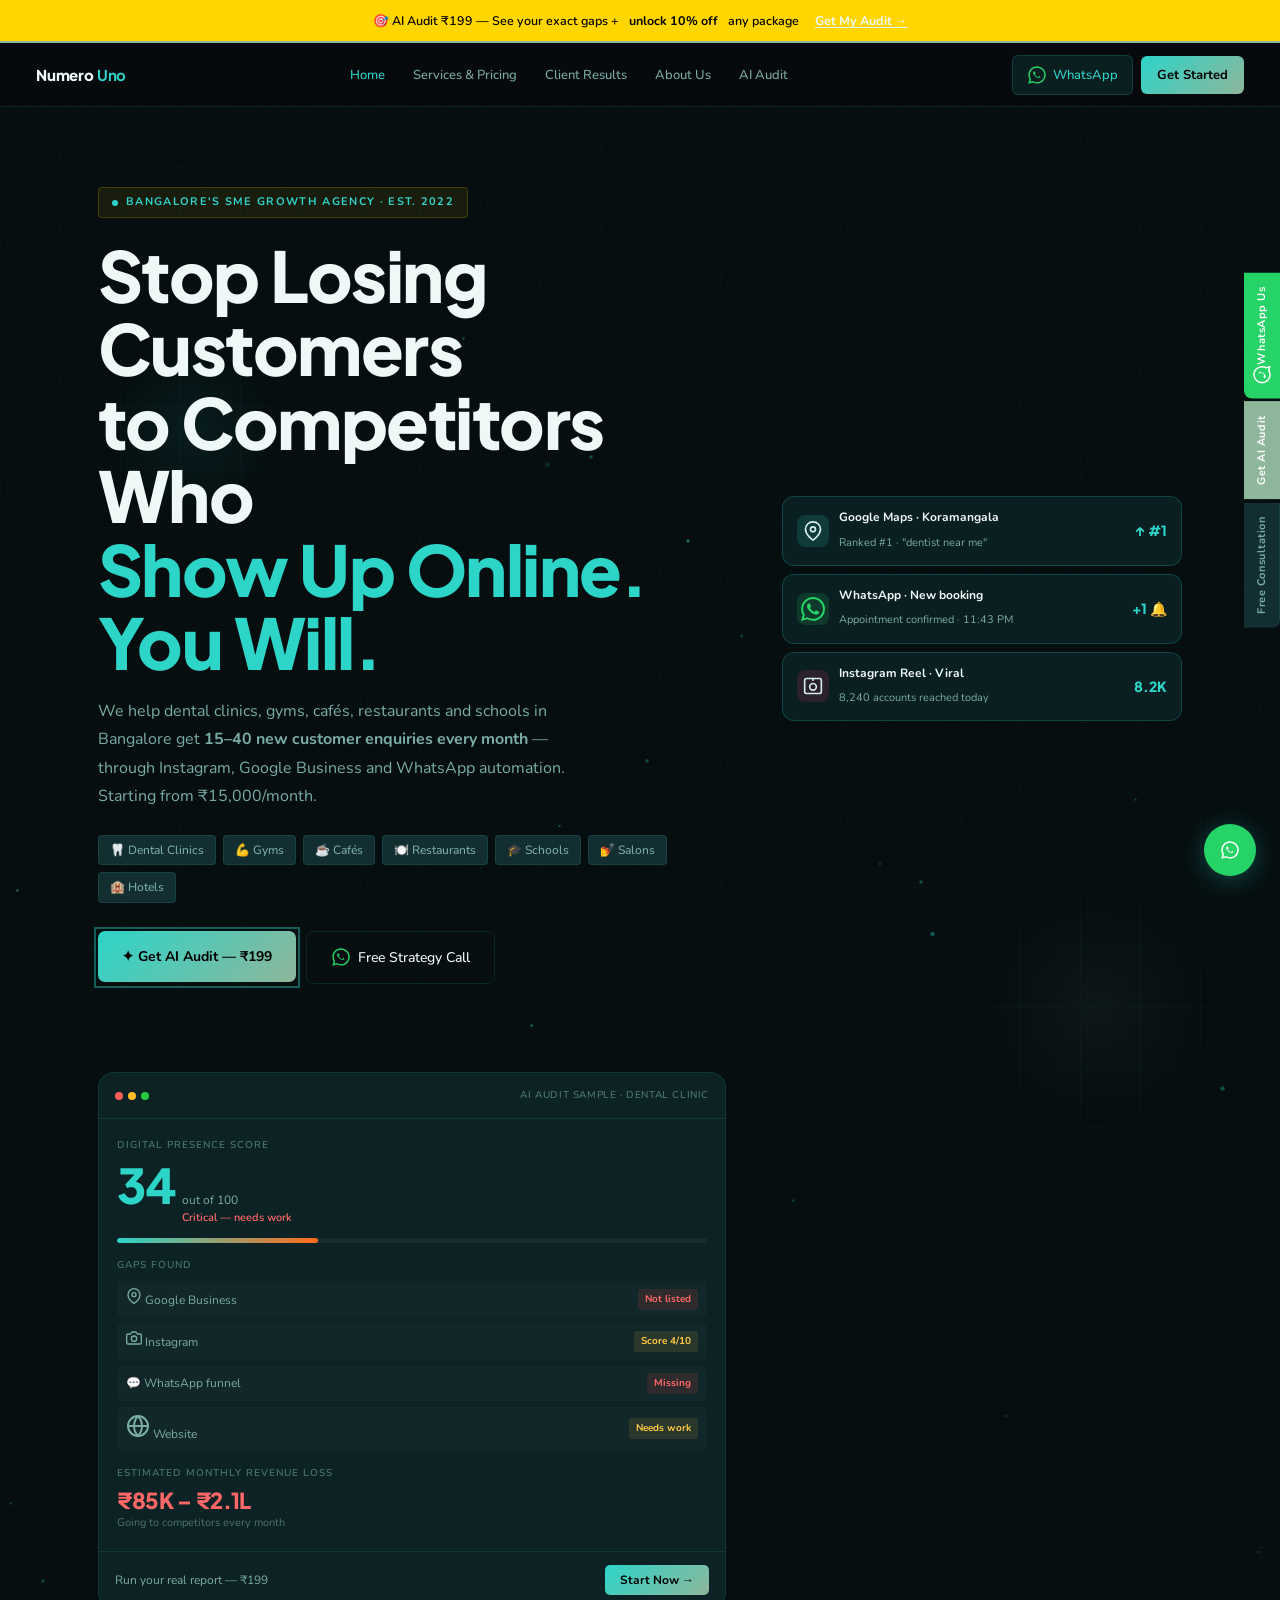
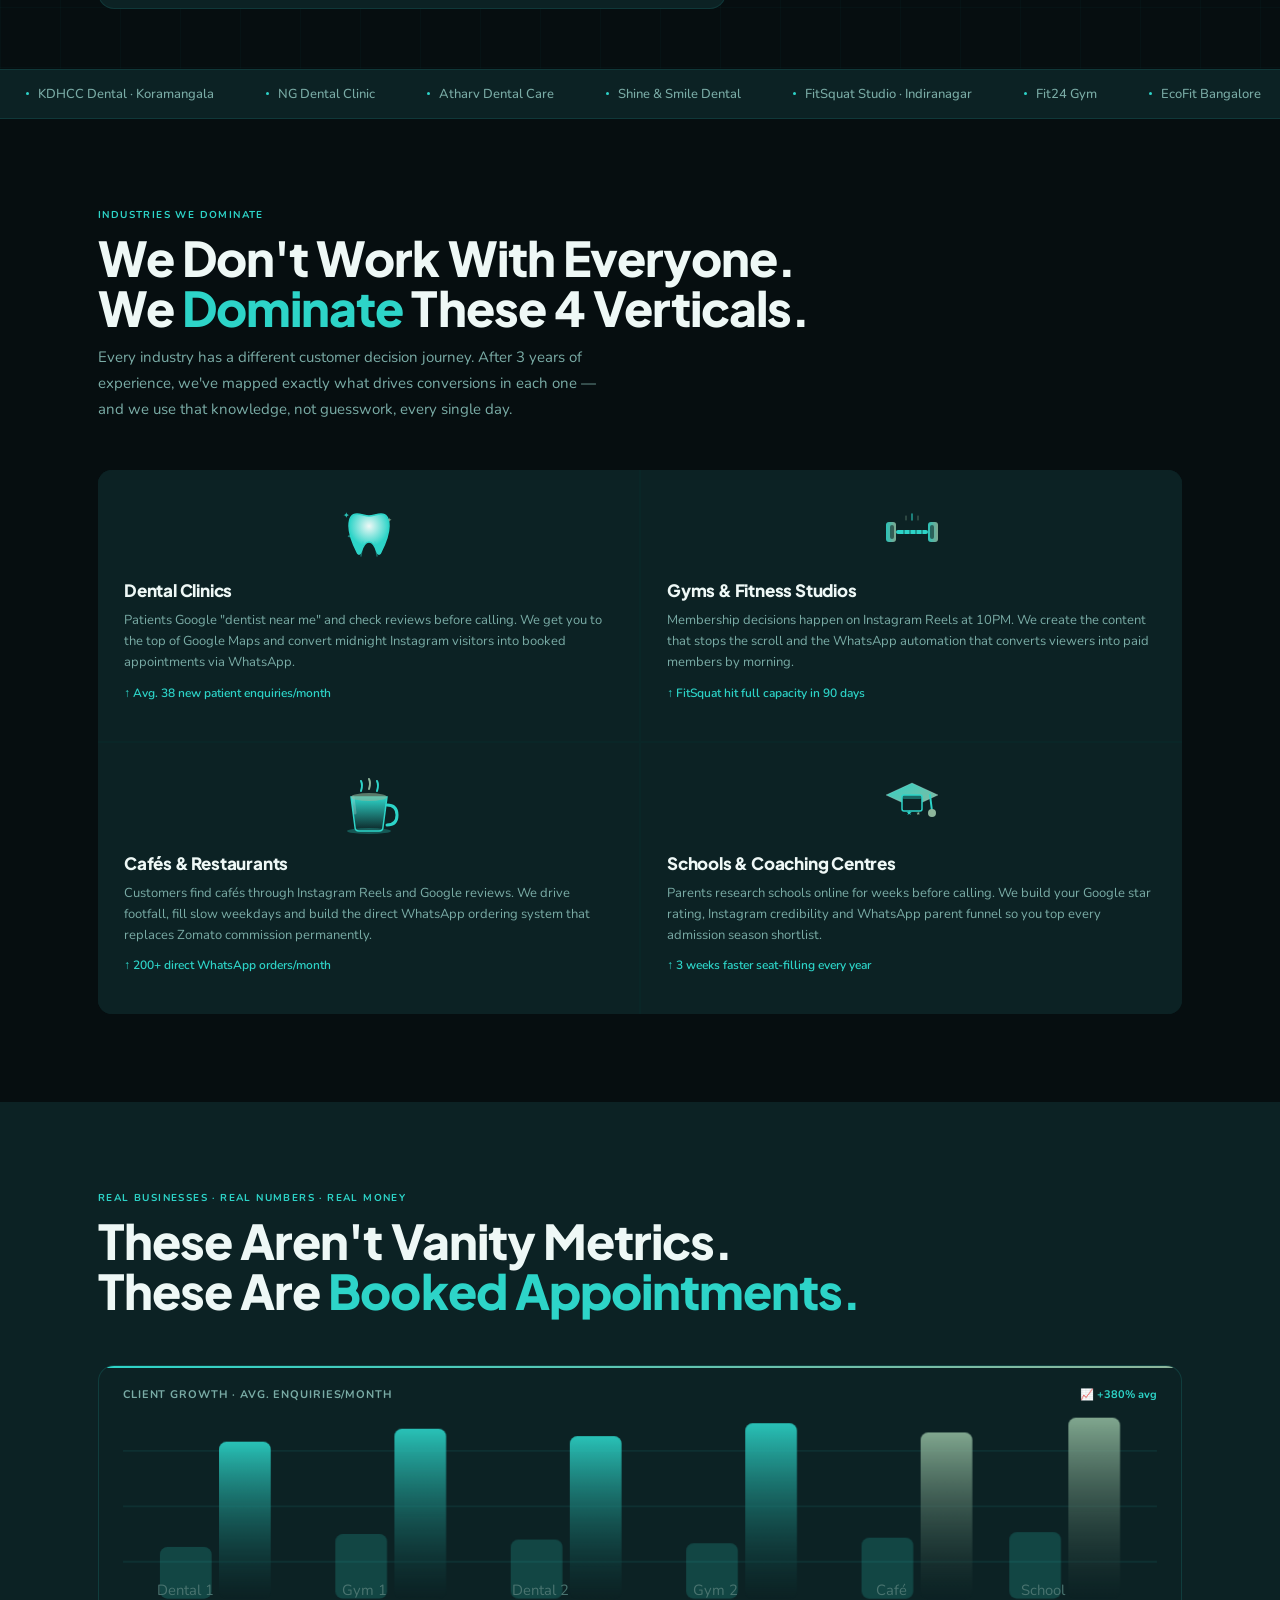
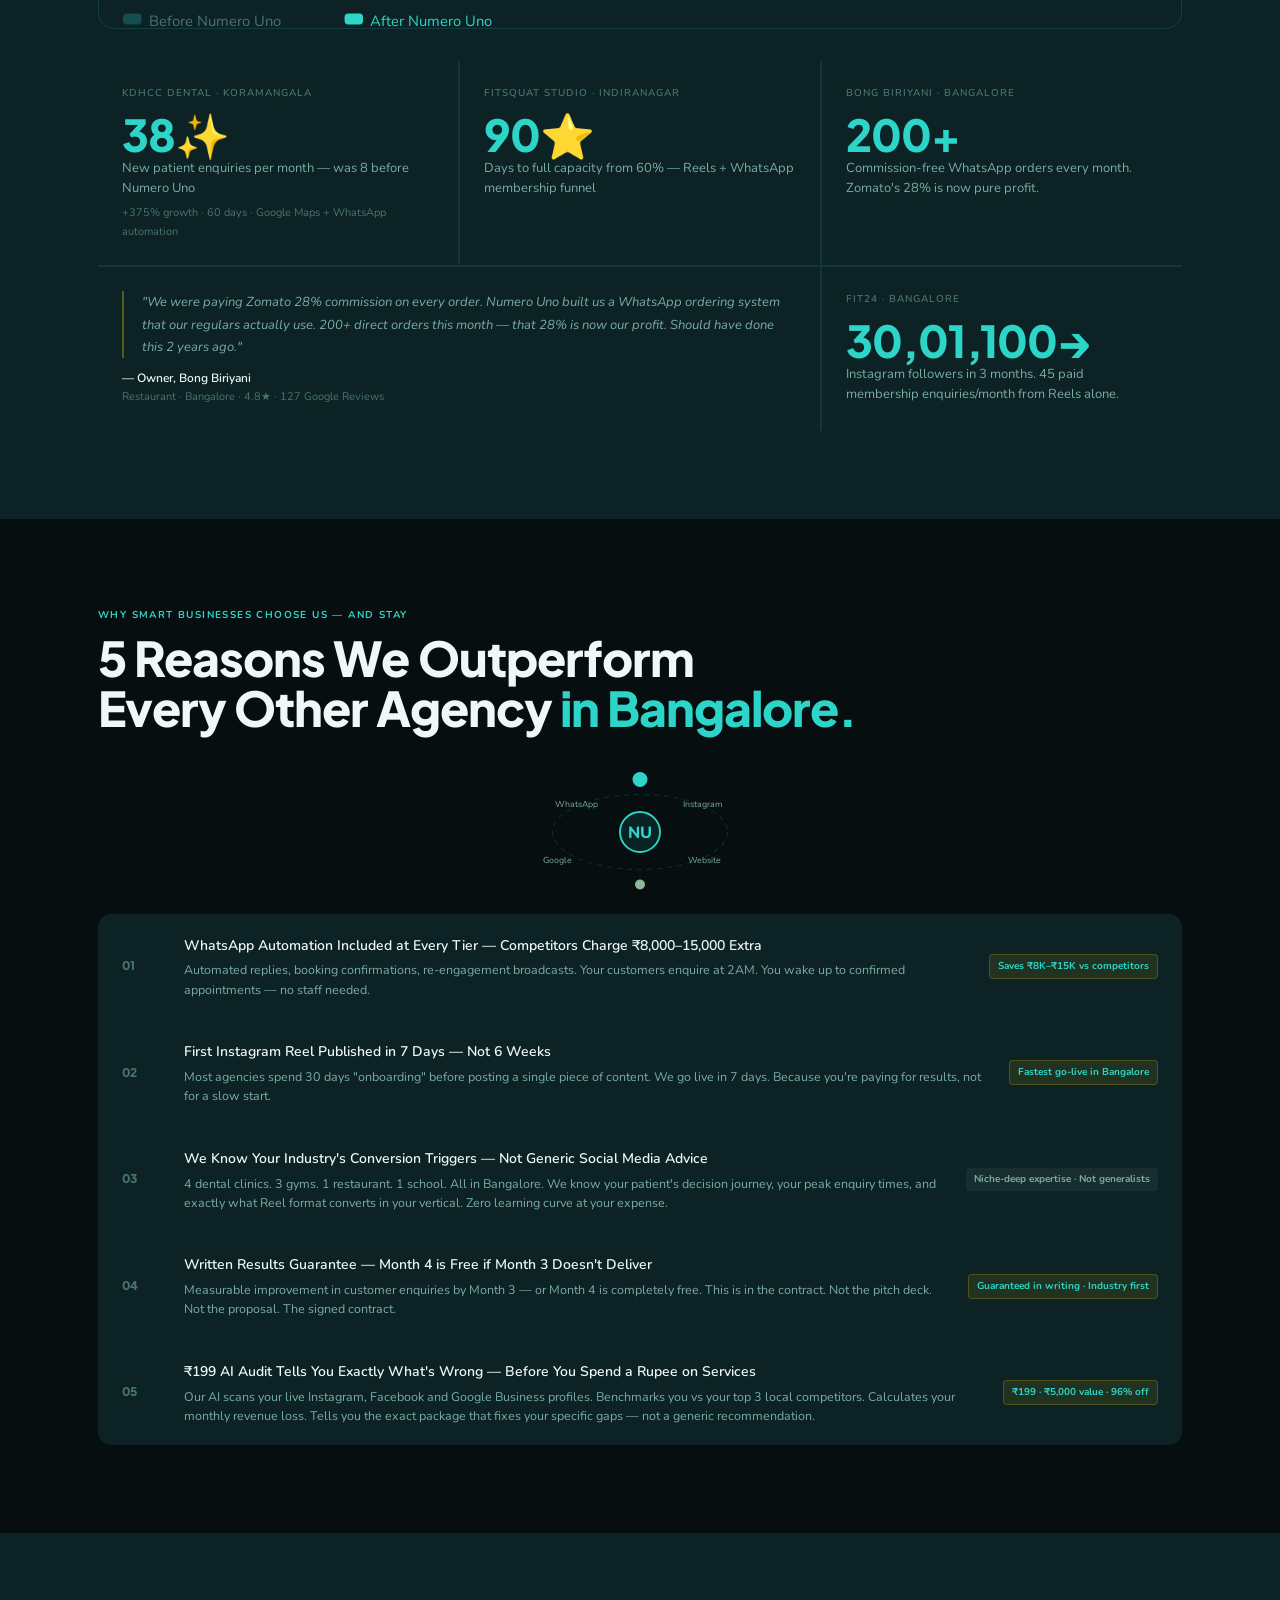
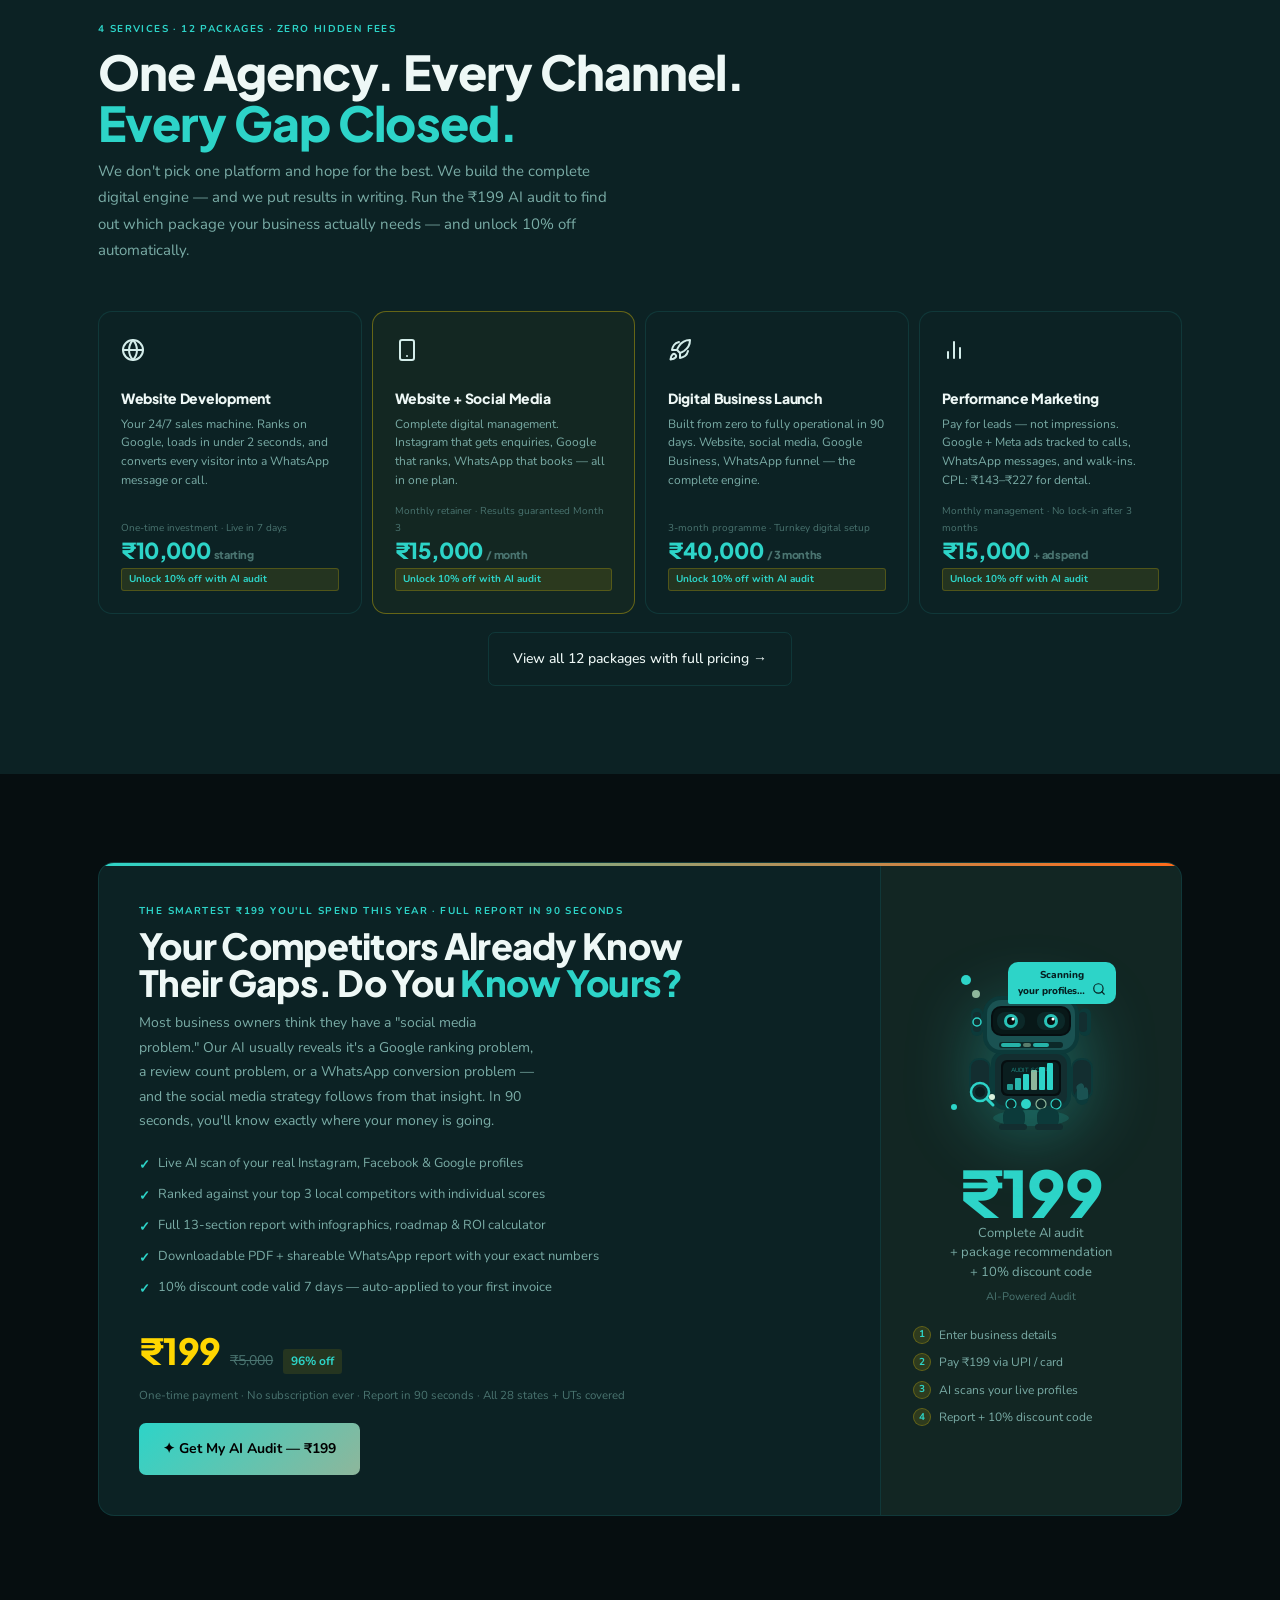
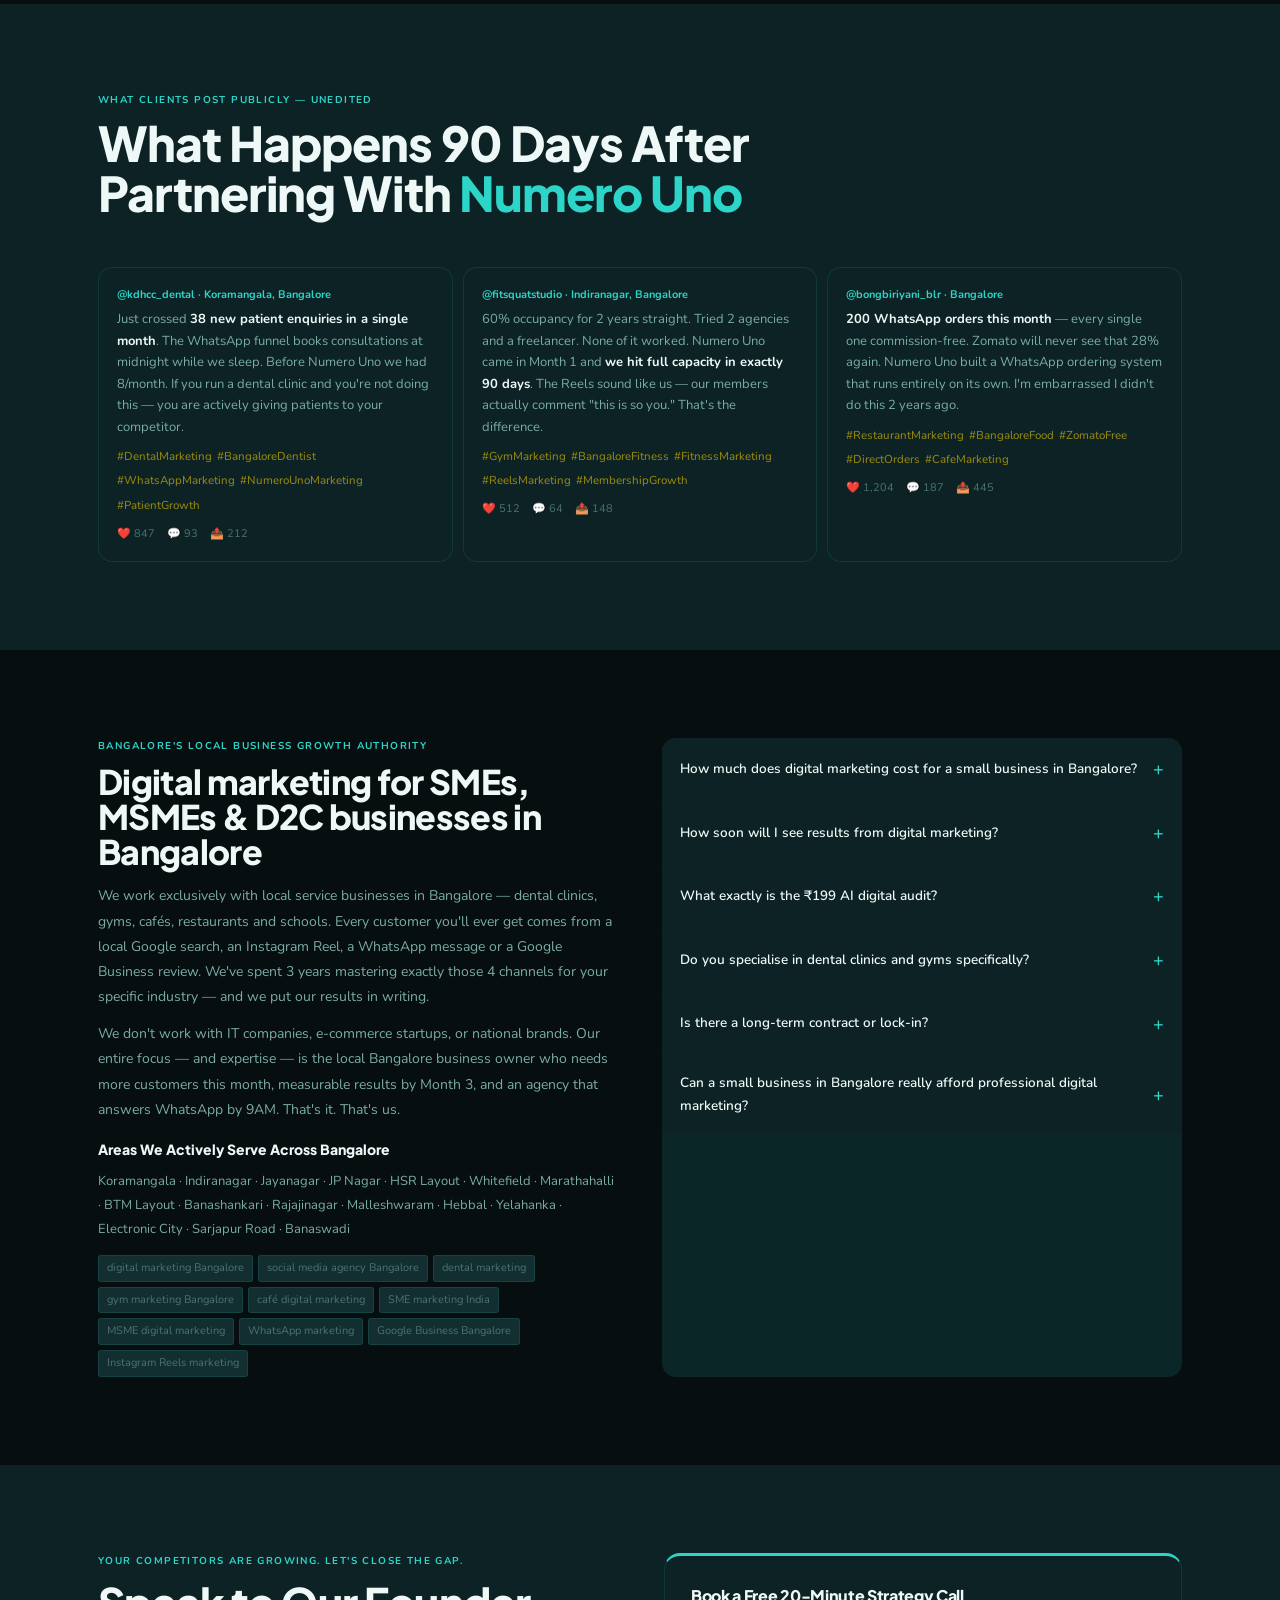
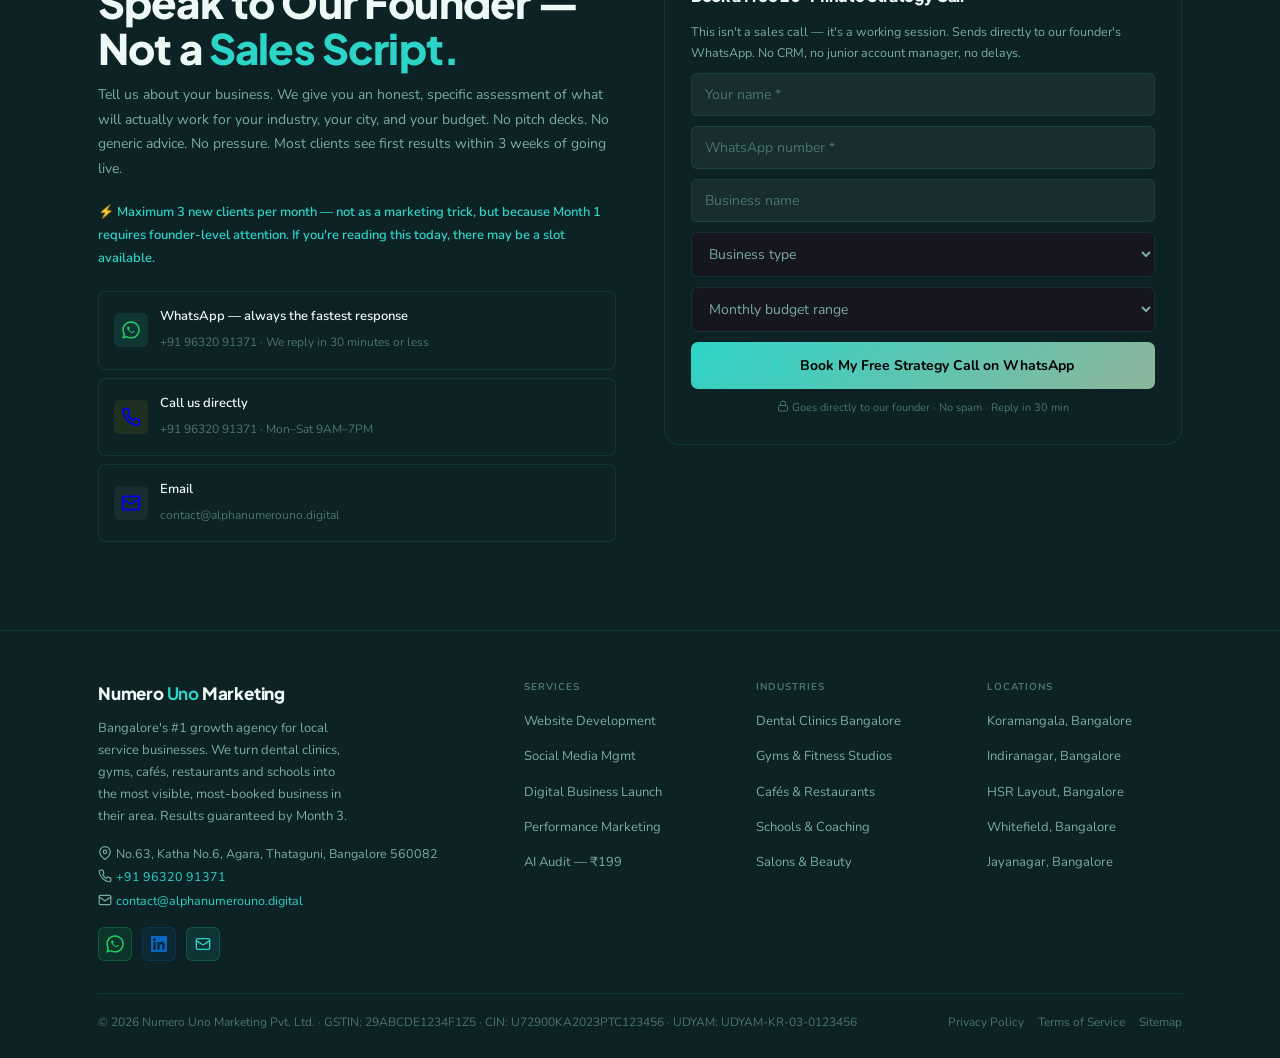
==== commit 0bb98cf1: "seo(canonical): standardize tag placement and production URLs across all pages" ====
--- a/index.html
+++ b/index.html
@@ -2,6 +2,7 @@
 <html lang="en">
 <head>
 <meta charset="UTF-8">
+<link rel="canonical" href="https://alphanumerouno.in/">
 <meta name="description" content="Performance digital marketing agency in Bangalore for dental clinics, gyms, cafés & schools. Packages from ₹15,000/month. Results guaranteed by Month 3. Free AI audit ₹199.">
 <meta property="og:type" content="website">
 <meta property="og:image" content="https://alphanumerouno.in/assets/og-cover.jpg">
@@ -16,7 +17,7 @@
 <meta property="og:url" content="https://alphanumerouno.in/">
 <meta name="twitter:title" content="Digital Marketing Agency Bangalore | Numero Uno Marketing">
 <meta name="twitter:description" content="Get 15–40 new customer enquiries/month for your dental clinic, gym, café or school in Bangalore. Results guaranteed by Month 3. Starting ₹15,000/month.">
-<link rel="canonical" href="https://alphanumerouno.in/">
+
 <meta name="viewport" content="width=device-width,initial-scale=1.0">
 <title>Numero Uno Marketing Bangalore | Digital Marketing for Dental Clinics, Gyms, Cafés & Restaurants</title>
 <meta name="keywords" content="digital marketing agency Bangalore,social media marketing Bangalore,dental clinic marketing Bangalore,gym marketing Bangalore,restaurant marketing Bangalore,café digital marketing,small business marketing Bangalore,MSME digital marketing,Google Business optimization Bangalore,WhatsApp marketing India,SME marketing Bangalore,Instagram management Bangalore">
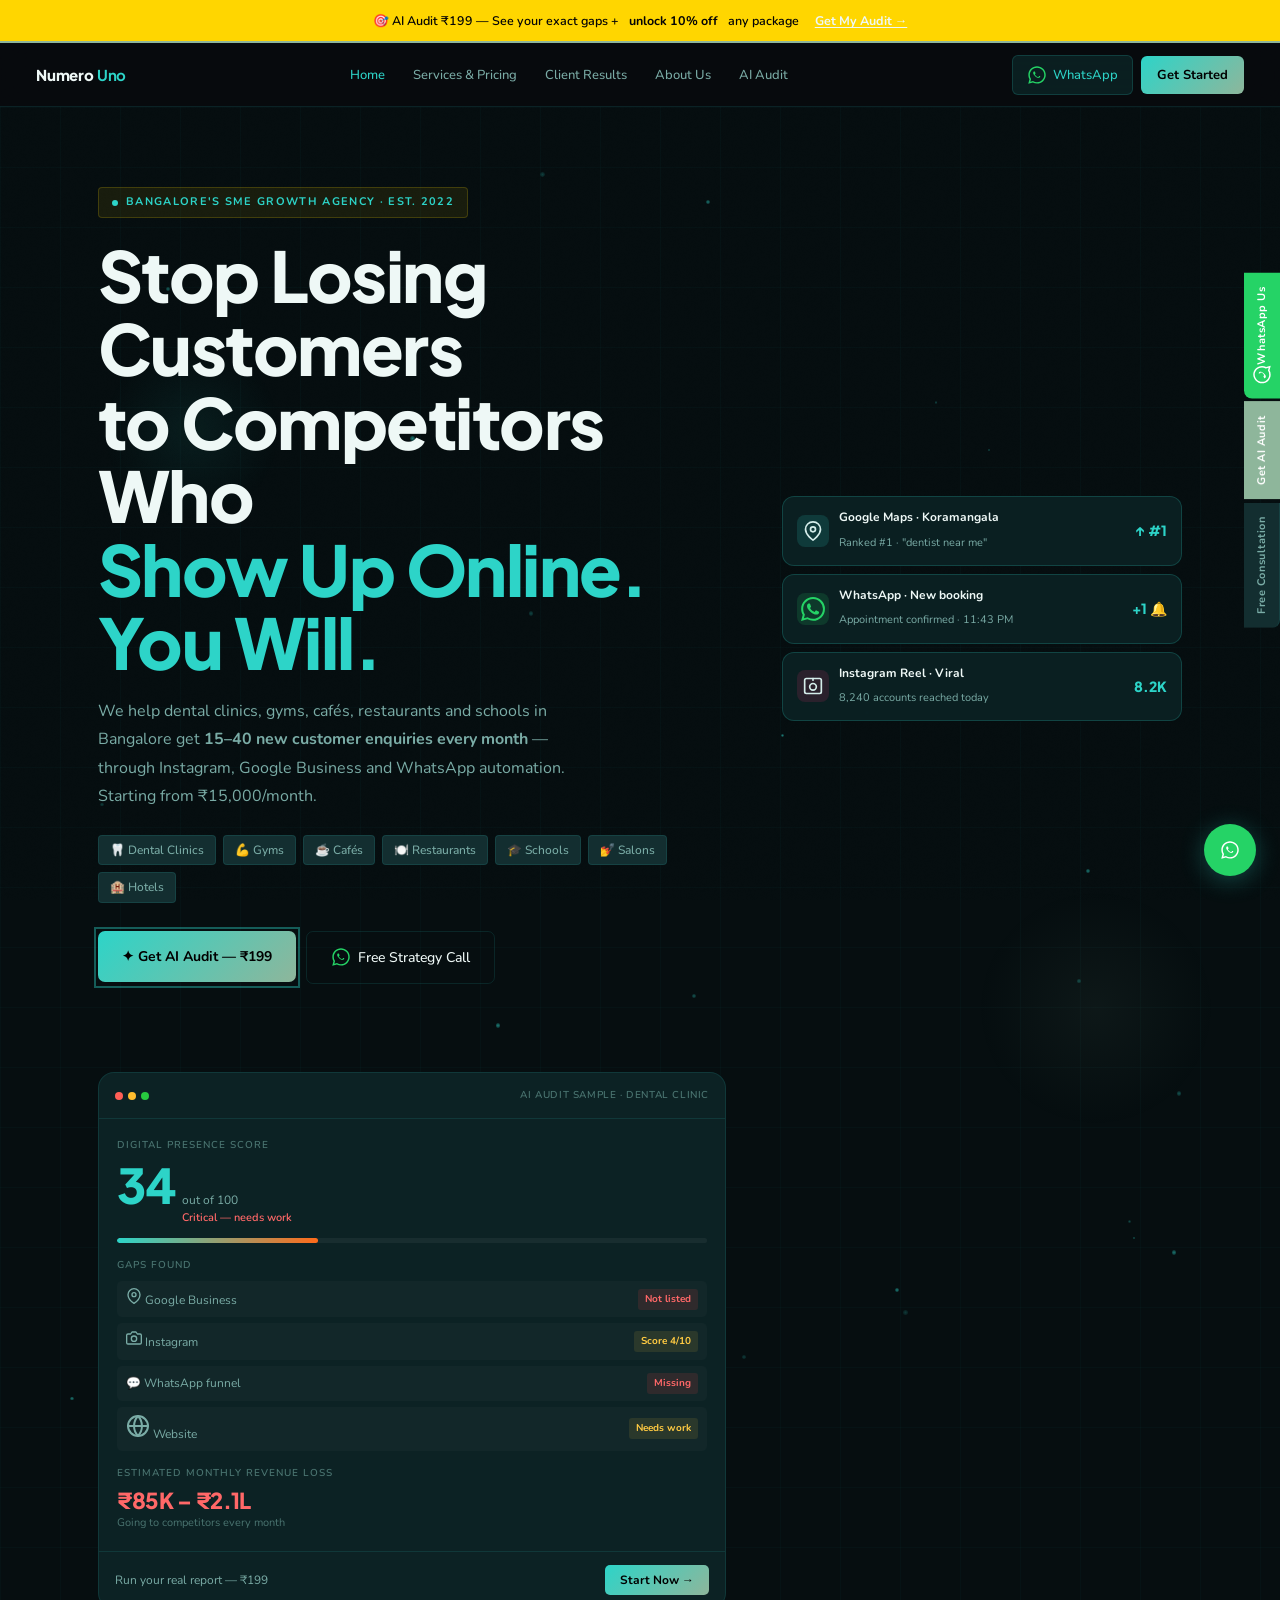
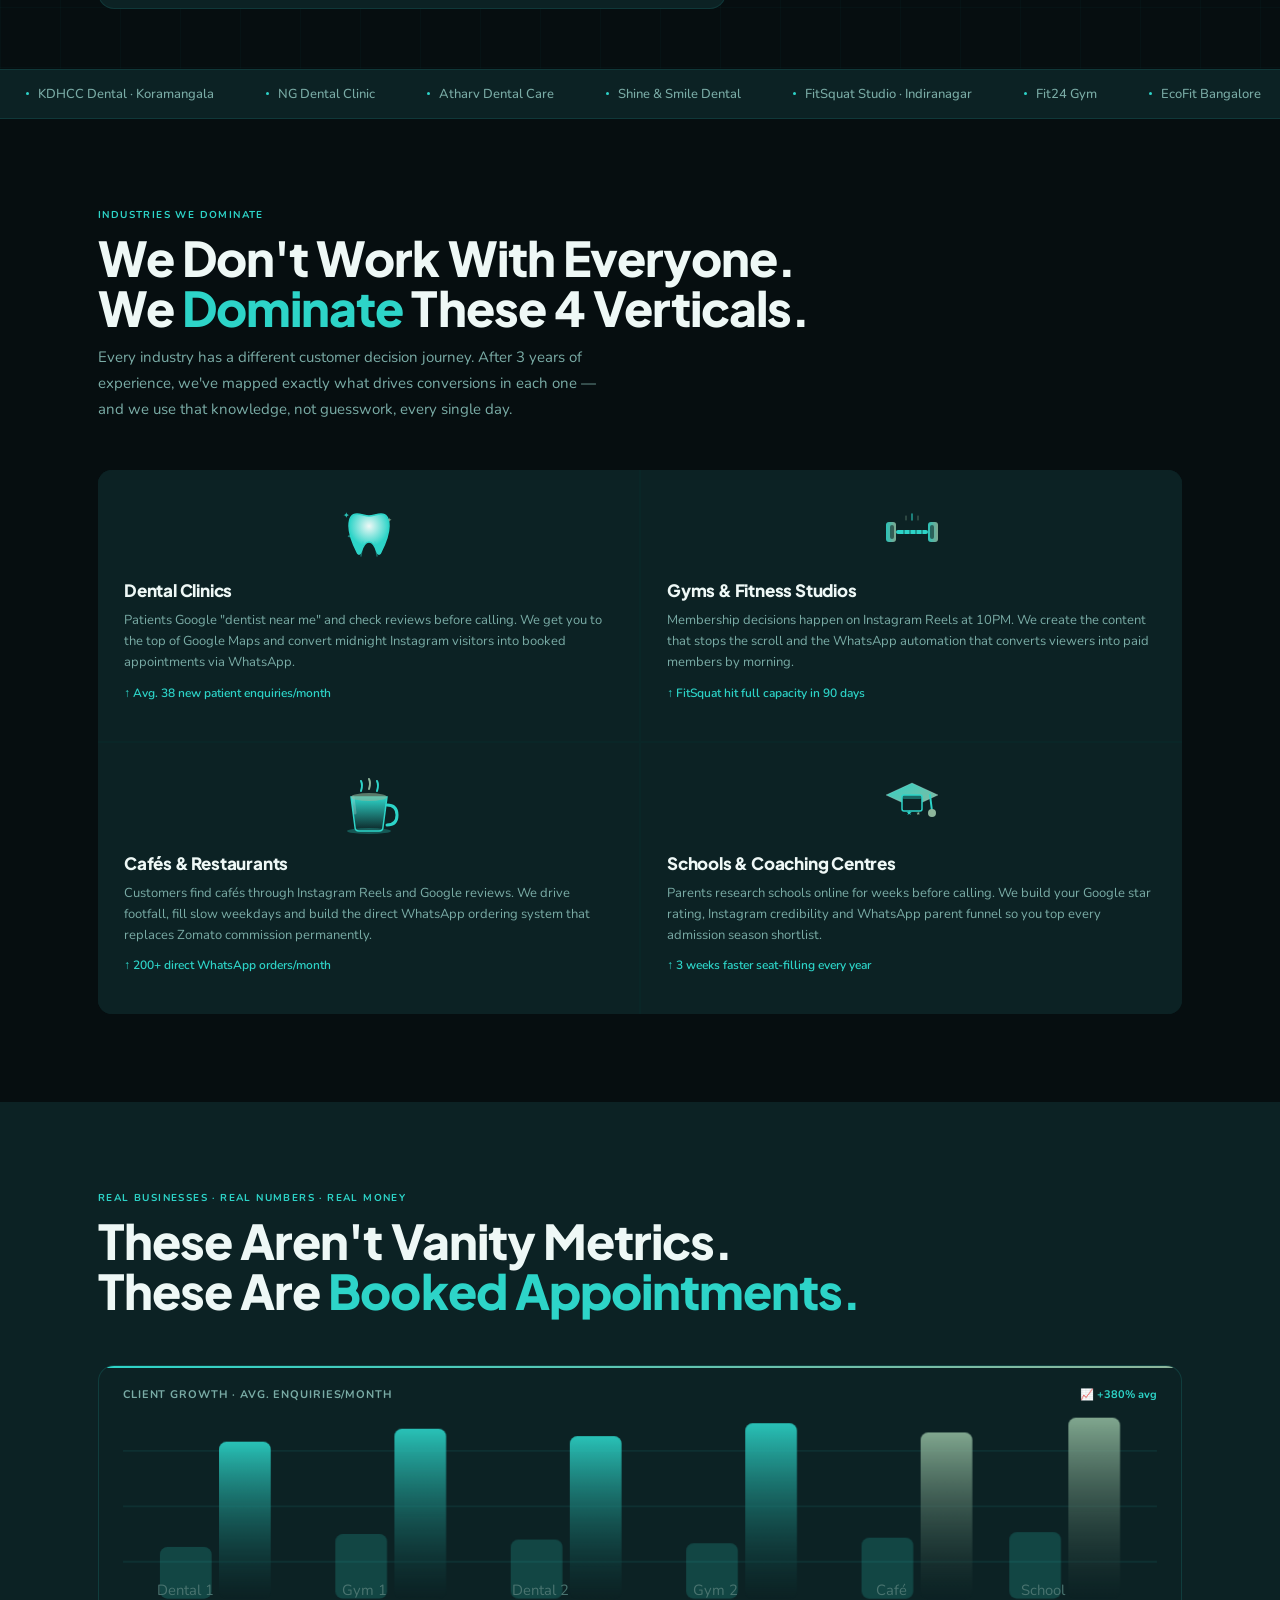
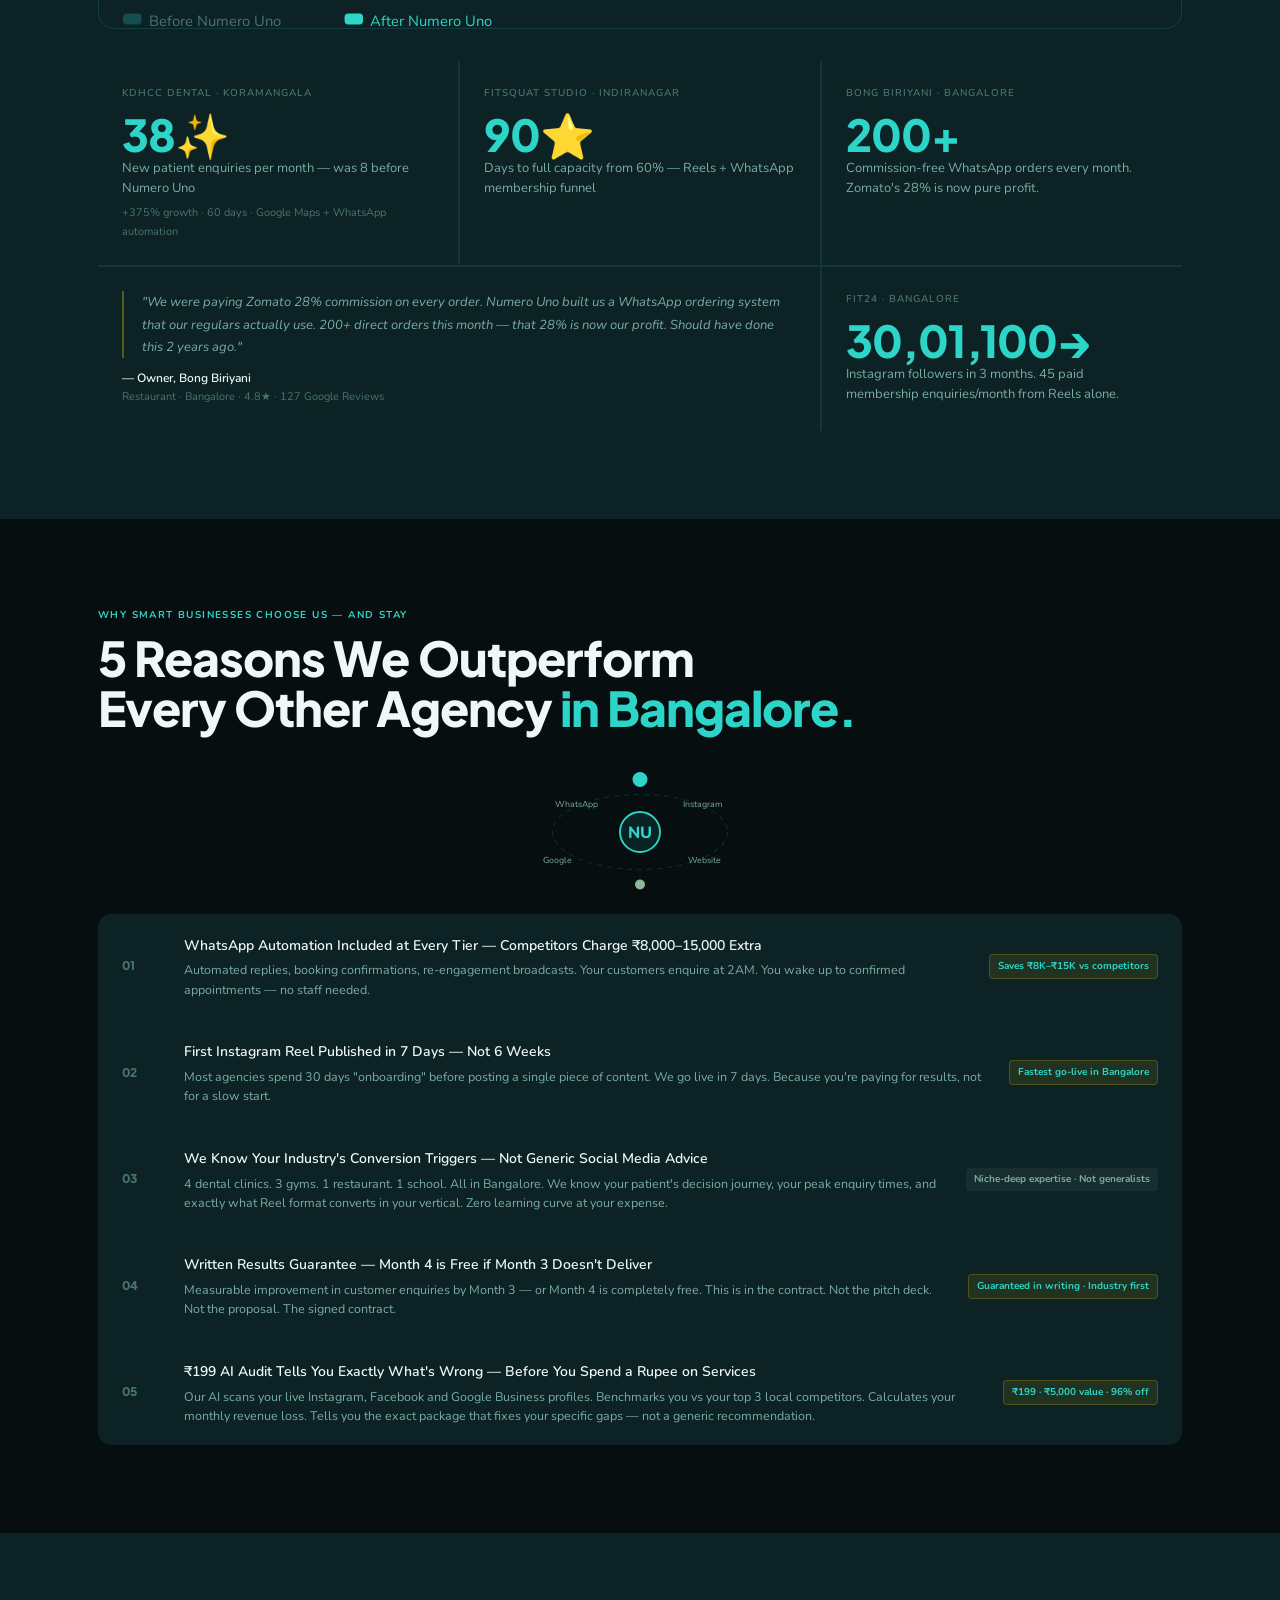
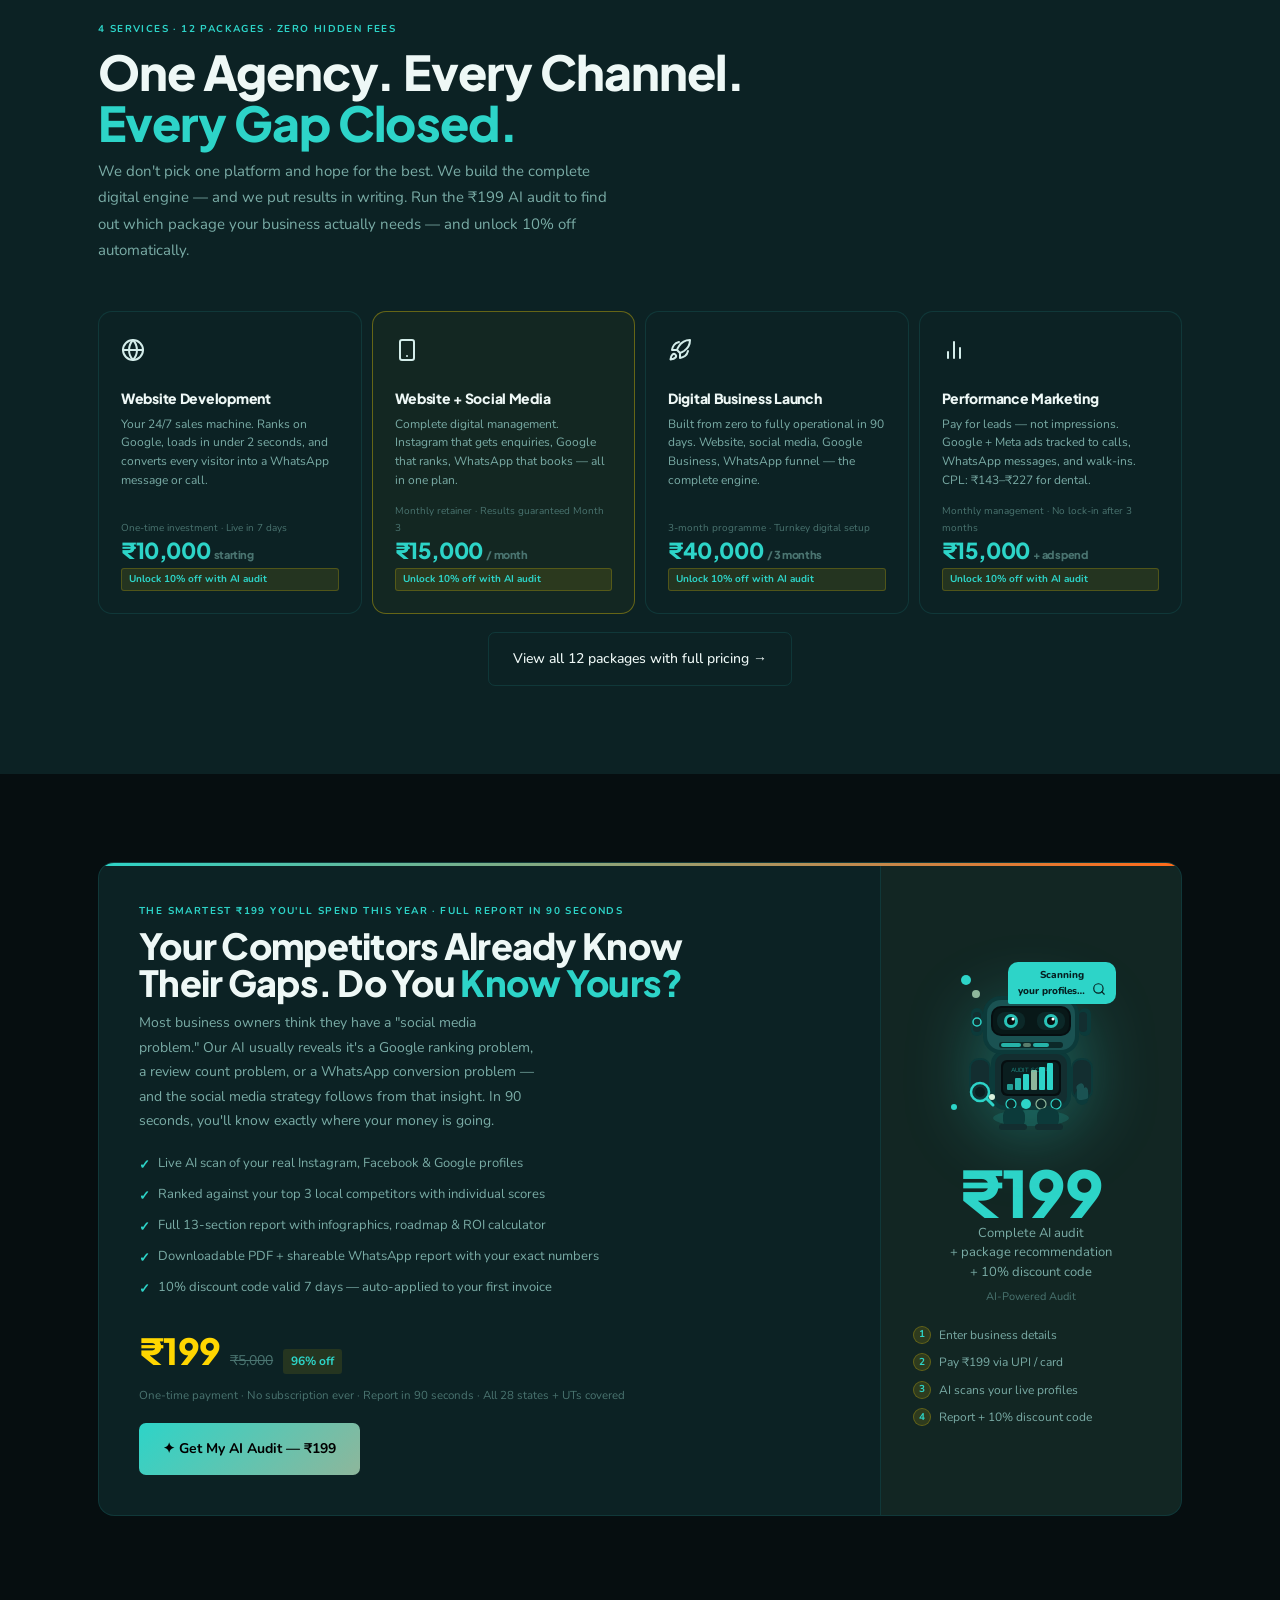
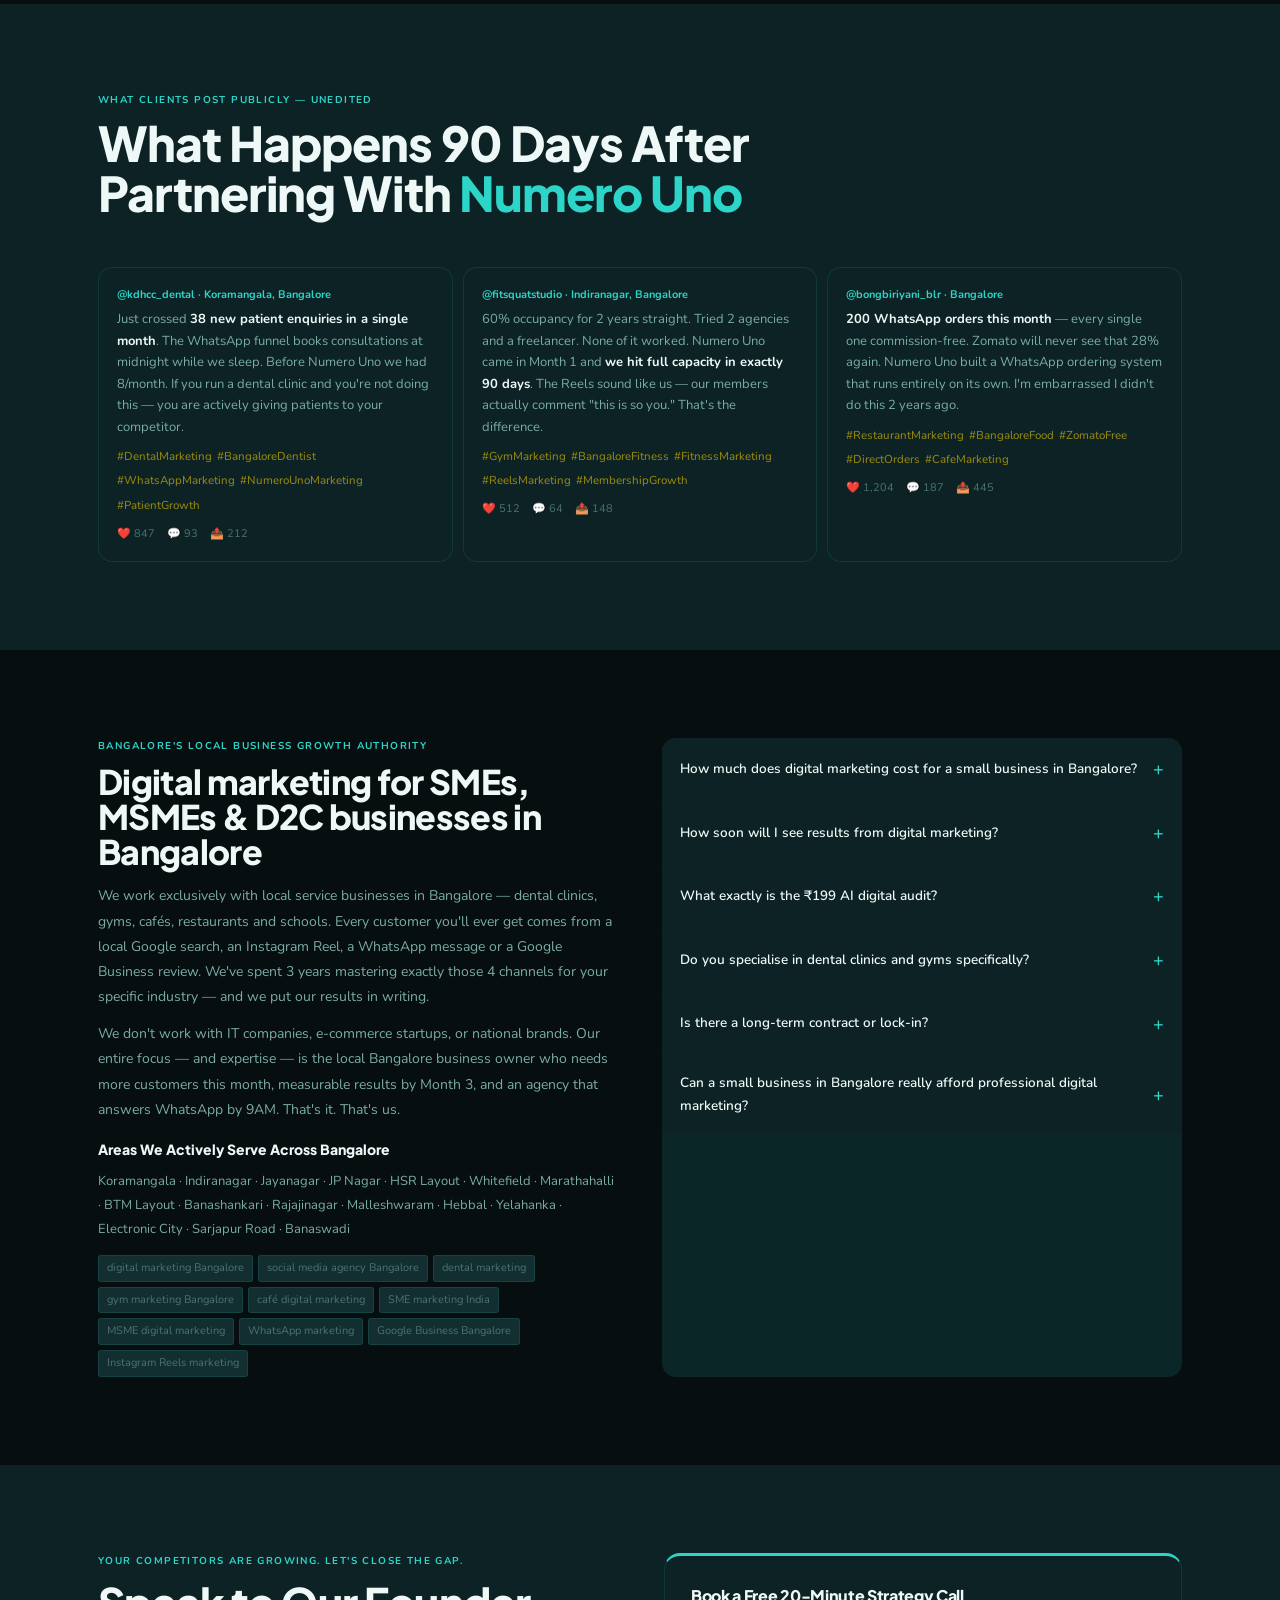
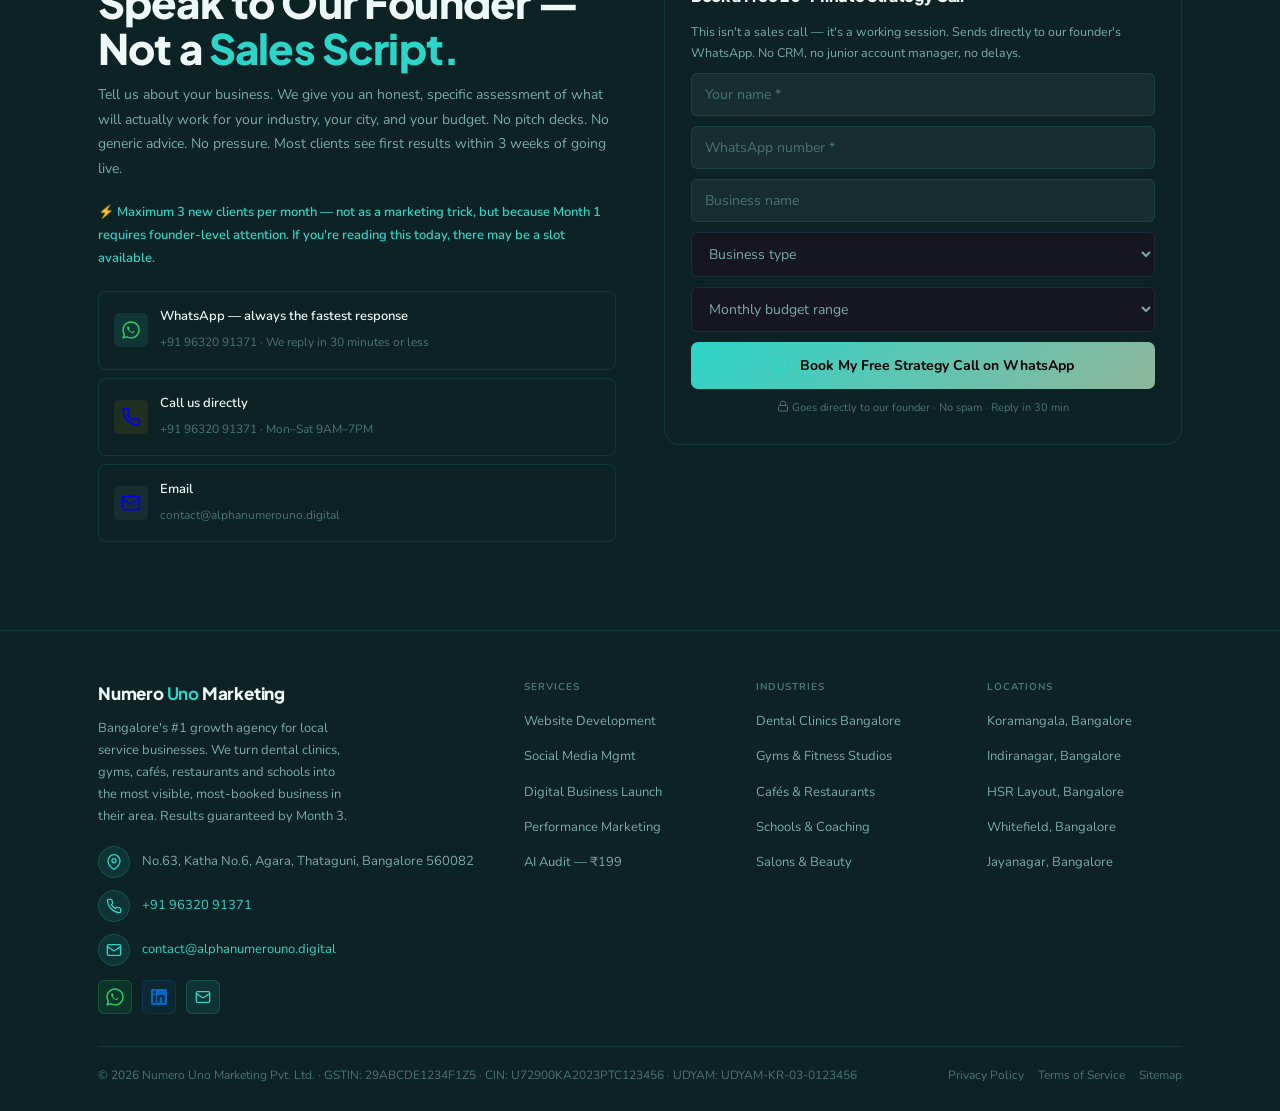
==== commit 28bab84d: "Standardize website components and refine SEO across all pages" ====
--- a/index.html
+++ b/index.html
@@ -358,14 +358,17 @@
 .footer-grid{display:grid;grid-template-columns:2fr 1fr 1fr 1fr;gap:36px;margin-bottom:32px}
 .footer-logo{font-family:var(--fh);font-size:17px;font-weight:800;color:var(--wht);text-decoration:none;letter-spacing:-.012em;display:block;margin-bottom:9px}
 .footer-logo b{color:var(--lime)}
-.footer-desc{font-size:13px;color:var(--tx2);line-height:1.7;max-width:255px;margin-bottom:14px}
-.footer-contact{font-size:12.5px;color:var(--tx2);line-height:1.9}
-.footer-contact a{color:var(--lime);text-decoration:none}
+.footer-desc{font-size:13px;color:var(--tx2);line-height:1.7;max-width:255px;margin-bottom:18px}
+.footer-contact{display:flex;flex-direction:column;gap:12px}
+.footer-contact-item{display:flex;align-items:center;gap:12px;font-size:13px;color:var(--tx2);line-height:1.4}
+.fci-icon{width:32px;height:32px;border-radius:50%;background:rgba(45,212,200,.10);border:1px solid rgba(45,212,200,.18);display:flex;align-items:center;justify-content:center;flex-shrink:0}
+.fci-icon svg{width:16px;height:16px;stroke:var(--lime)}
+.footer-contact-item a{color:var(--lime);text-decoration:none}
 .footer-col h5{font-size:10px;font-weight:700;text-transform:uppercase;letter-spacing:.1em;color:var(--mt);margin-bottom:11px}
 .footer-col ul{list-style:none;display:flex;flex-direction:column;gap:8px}
 .footer-col a{font-size:13px;color:var(--tx2);text-decoration:none}
 .footer-col a:hover{color:var(--lime)}
-.footer-bottom{border-top:1px solid var(--bd);padding-top:18px;display:flex;justify-content:space-between;align-items:center;flex-wrap:wrap;gap:10px}
+.footer-bottom{border-top:1px solid var(--bd);padding-top:18px;display:flex;justify-content:space-between;align-items:center;flex-wrap:wrap;gap:10px;margin-top:32px}
 .footer-bottom p{font-size:12px;color:var(--mt)}
 .footer-legal{display:flex;gap:14px}
 .footer-legal a{font-size:12px;color:var(--mt);text-decoration:none}
@@ -1529,9 +1532,18 @@
         <a href="index.html" class="footer-logo">Numero <b>Uno</b> Marketing</a>
         <p class="footer-desc">Bangalore's #1 growth agency for local service businesses. We turn dental clinics, gyms, cafés, restaurants and schools into the most visible, most-booked business in their area. Results guaranteed by Month 3.</p>
         <div class="footer-contact">
-          <div><svg width="14" height="14" viewBox="0 0 24 24" fill="none" stroke="#7AACA6" stroke-width="2" stroke-linecap="round" stroke-linejoin="round" style="vertical-align:-2px;margin-right:4px"><path d="M21 10c0 7-9 13-9 13s-9-6-9-13a9 9 0 0 1 18 0z"/><circle cx="12" cy="10" r="3"/></svg>No.63, Katha No.6, Agara, Thataguni, Bangalore 560082</div>
-          <div><svg width="14" height="14" viewBox="0 0 24 24" fill="none" stroke="#7AACA6" stroke-width="2" stroke-linecap="round" stroke-linejoin="round" style="vertical-align:-2px;margin-right:4px"><path d="M22 16.92v3a2 2 0 0 1-2.18 2 19.79 19.79 0 0 1-8.63-3.07 19.5 19.5 0 0 1-6-6 19.79 19.79 0 0 1-3.07-8.67A2 2 0 0 1 4.11 2h3a2 2 0 0 1 2 1.72c.127.96.361 1.903.7 2.81a2 2 0 0 1-.45 2.11L8.09 9.91a16 16 0 0 0 6 6l1.27-1.27a2 2 0 0 1 2.11-.45c.907.339 1.85.573 2.81.7A2 2 0 0 1 22 16.92z"/></svg><a href="tel:+919632091371">+91 96320 91371</a></div>
-          <div><svg width="14" height="14" viewBox="0 0 24 24" fill="none" stroke="#7AACA6" stroke-width="2" stroke-linecap="round" stroke-linejoin="round" style="vertical-align:-2px;margin-right:4px"><rect x="2" y="4" width="20" height="16" rx="2"/><path d="m22 7-8.97 5.7a1.94 1.94 0 0 1-2.06 0L2 7"/></svg><a href="mailto:contact@alphanumerouno.digital">contact@alphanumerouno.digital</a></div>
+          <div class="footer-contact-item">
+            <div class="fci-icon"><svg width="24" height="24" viewBox="0 0 24 24" fill="none" stroke="currentColor" stroke-width="2" stroke-linecap="round" stroke-linejoin="round"><path d="M21 10c0 7-9 13-9 13s-9-6-9-13a9 9 0 0 1 18 0z"/><circle cx="12" cy="10" r="3"/></svg></div>
+            <span>No.63, Katha No.6, Agara, Thataguni, Bangalore 560082</span>
+          </div>
+          <div class="footer-contact-item">
+            <div class="fci-icon"><svg width="24" height="24" viewBox="0 0 24 24" fill="none" stroke="currentColor" stroke-width="2" stroke-linecap="round" stroke-linejoin="round"><path d="M22 16.92v3a2 2 0 0 1-2.18 2 19.79 19.79 0 0 1-8.63-3.07 19.5 19.5 0 0 1-6-6 19.79 19.79 0 0 1-3.07-8.67A2 2 0 0 1 4.11 2h3a2 2 0 0 1 2 1.72c.127.96.361 1.903.7 2.81a2 2 0 0 1-.45 2.11L8.09 9.91a16 16 0 0 0 6 6l1.27-1.27a2 2 0 0 1 2.11-.45c.907.339 1.85.573 2.81.7A2 2 0 0 1 22 16.92z"/></svg></div>
+            <a href="tel:+919632091371">+91 96320 91371</a>
+          </div>
+          <div class="footer-contact-item">
+            <div class="fci-icon"><svg width="24" height="24" viewBox="0 0 24 24" fill="none" stroke="currentColor" stroke-width="2" stroke-linecap="round" stroke-linejoin="round"><rect x="2" y="4" width="20" height="16" rx="2"/><path d="m22 7-8.97 5.7a1.94 1.94 0 0 1-2.06 0L2 7"/></svg></div>
+            <a href="mailto:contact@alphanumerouno.digital">contact@alphanumerouno.digital</a>
+          </div>
         </div>
         <div style="display:flex;gap:10px;margin-top:14px">
           <a href="https://wa.me/919632091371" target="_blank" rel="noopener" style="display:flex;align-items:center;justify-content:center;width:34px;height:34px;border-radius:6px;background:rgba(37,211,102,.10);border:1px solid rgba(37,211,102,.22);text-decoration:none" aria-label="WhatsApp"><svg width="20" height="20" viewBox="0 0 448 512" fill="#25D366"><path d="M380.9 97.1C339 55.1 283.2 32 223.9 32c-122.4 0-222 99.6-222 222 0 39.1 10.2 77.3 29.6 111L0 480l117.7-30.9c32.4 17.7 68.9 27 106.1 27h.1c122.3 0 224.1-99.6 224.1-222 0-59.3-25.2-115-67.1-157zm-157 341.6c-33.2 0-65.7-8.9-94-25.7l-6.7-4-69.8 18.3L72 359.2l-4.4-7c-18.5-29.4-28.2-63.3-28.2-98.2 0-101.7 82.8-184.5 184.6-184.5 49.3 0 95.6 19.2 130.4 54.1 34.8 34.9 56.2 81.2 56.1 130.5 0 101.8-84.9 184.6-186.6 184.6zm101.2-138.2c-5.5-2.8-32.8-16.2-37.9-18-5.1-1.9-8.8-2.8-12.5 2.8-3.7 5.6-14.3 18-17.6 21.8-3.2 3.7-6.5 4.2-12 1.4-5.5-2.8-23.2-8.5-44.2-27.1-16.4-14.6-27.4-32.7-30.6-38.1-3.2-5.4-.3-8.3 2.4-11.1 2.4-2.5 5.5-6.5 8.3-9.7 2.8-3.3 3.7-5.5 5.5-9.3.1-3.7-.8-6.9-1.9-9.7-1.1-2.8-9.8-23.6-13.4-32.4-3.5-8.6-7.1-7.4-9.8-7.5-2.5-.1-5.4-.1-8.3-.1s-7.5 1.1-11.5 5.5c-4 4.4-15.4 15.1-15.4 36.8s15.8 42.8 18 45.7c2.2 2.8 31.1 47.4 75.3 66.5 10.5 4.5 18.8 7.3 25.2 9.3 10.6 3.4 20.2 2.9 27.8 1.7 8.5-1.3 26.2-10.7 30-21.1 3.7-10.3 3.7-19.2 2.5-21.1-1.1-1.9-4.2-2.8-9.7-5.5z"/></svg></a>
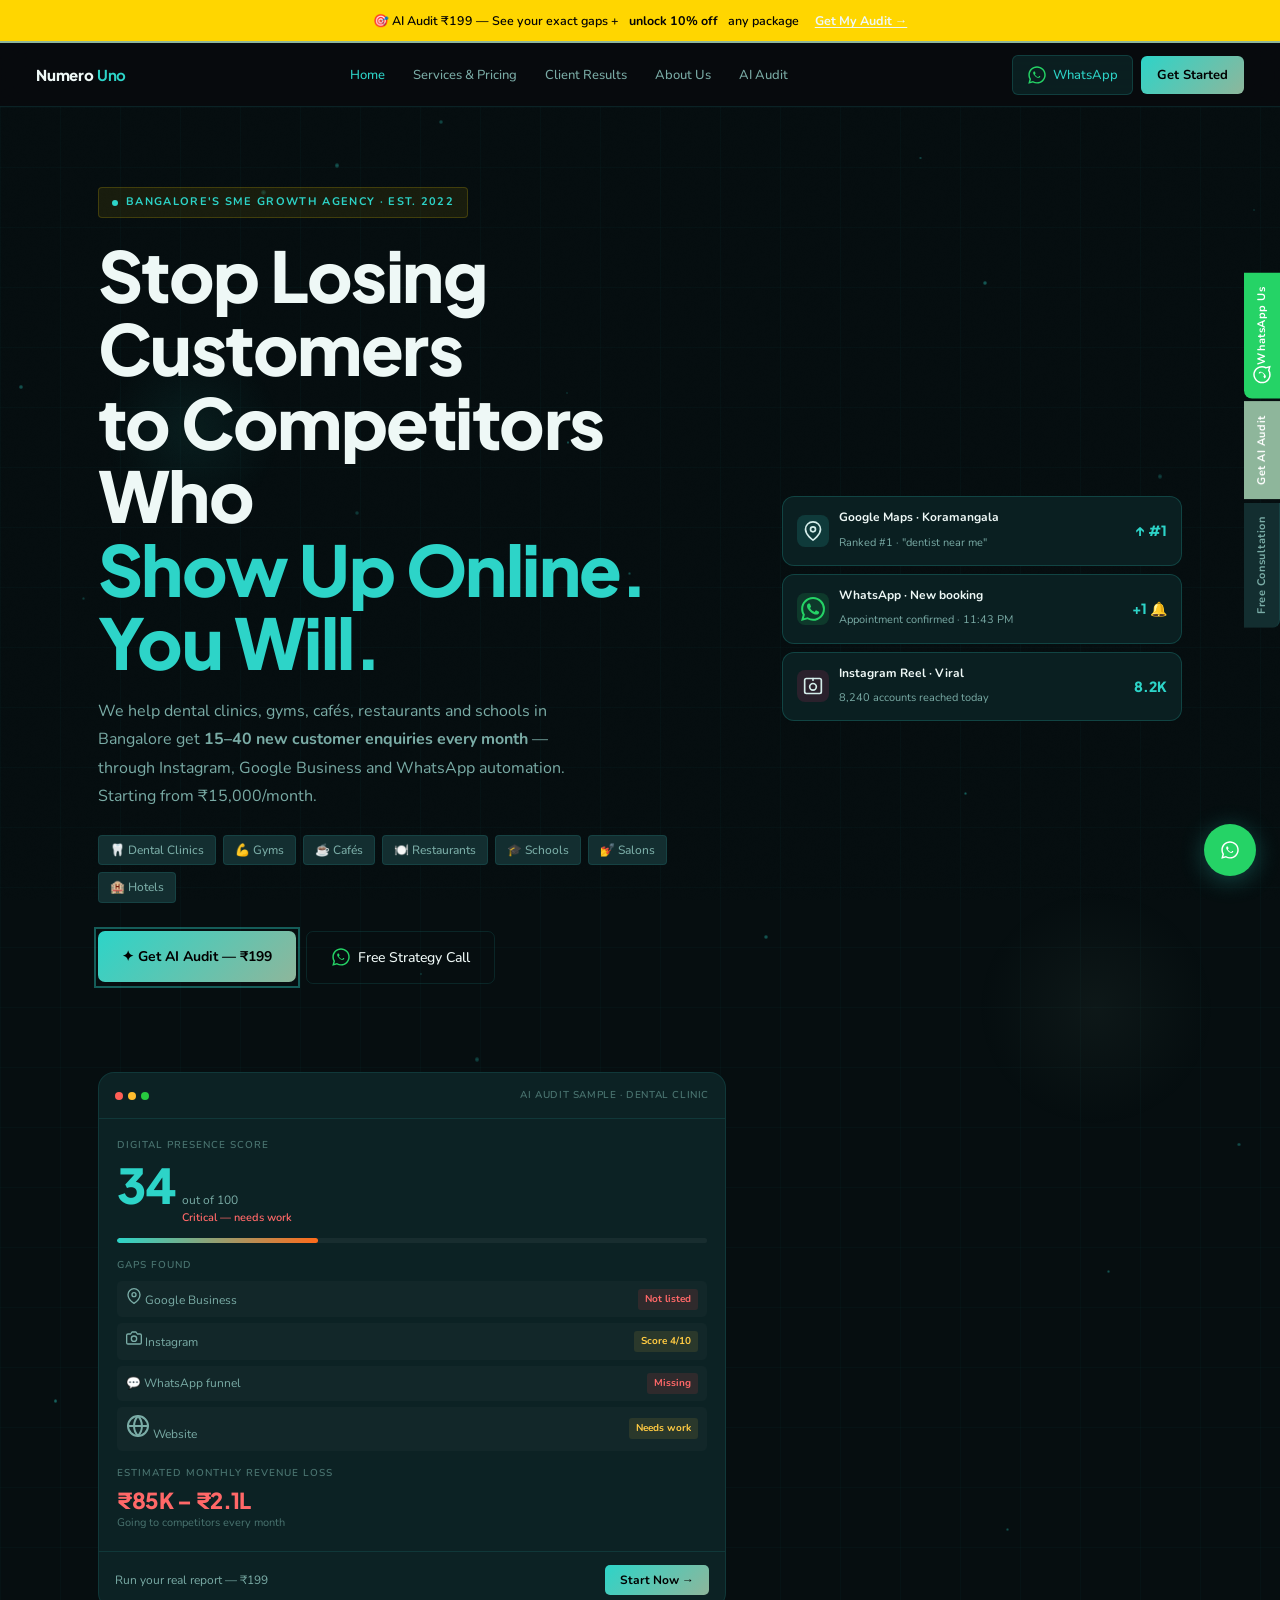
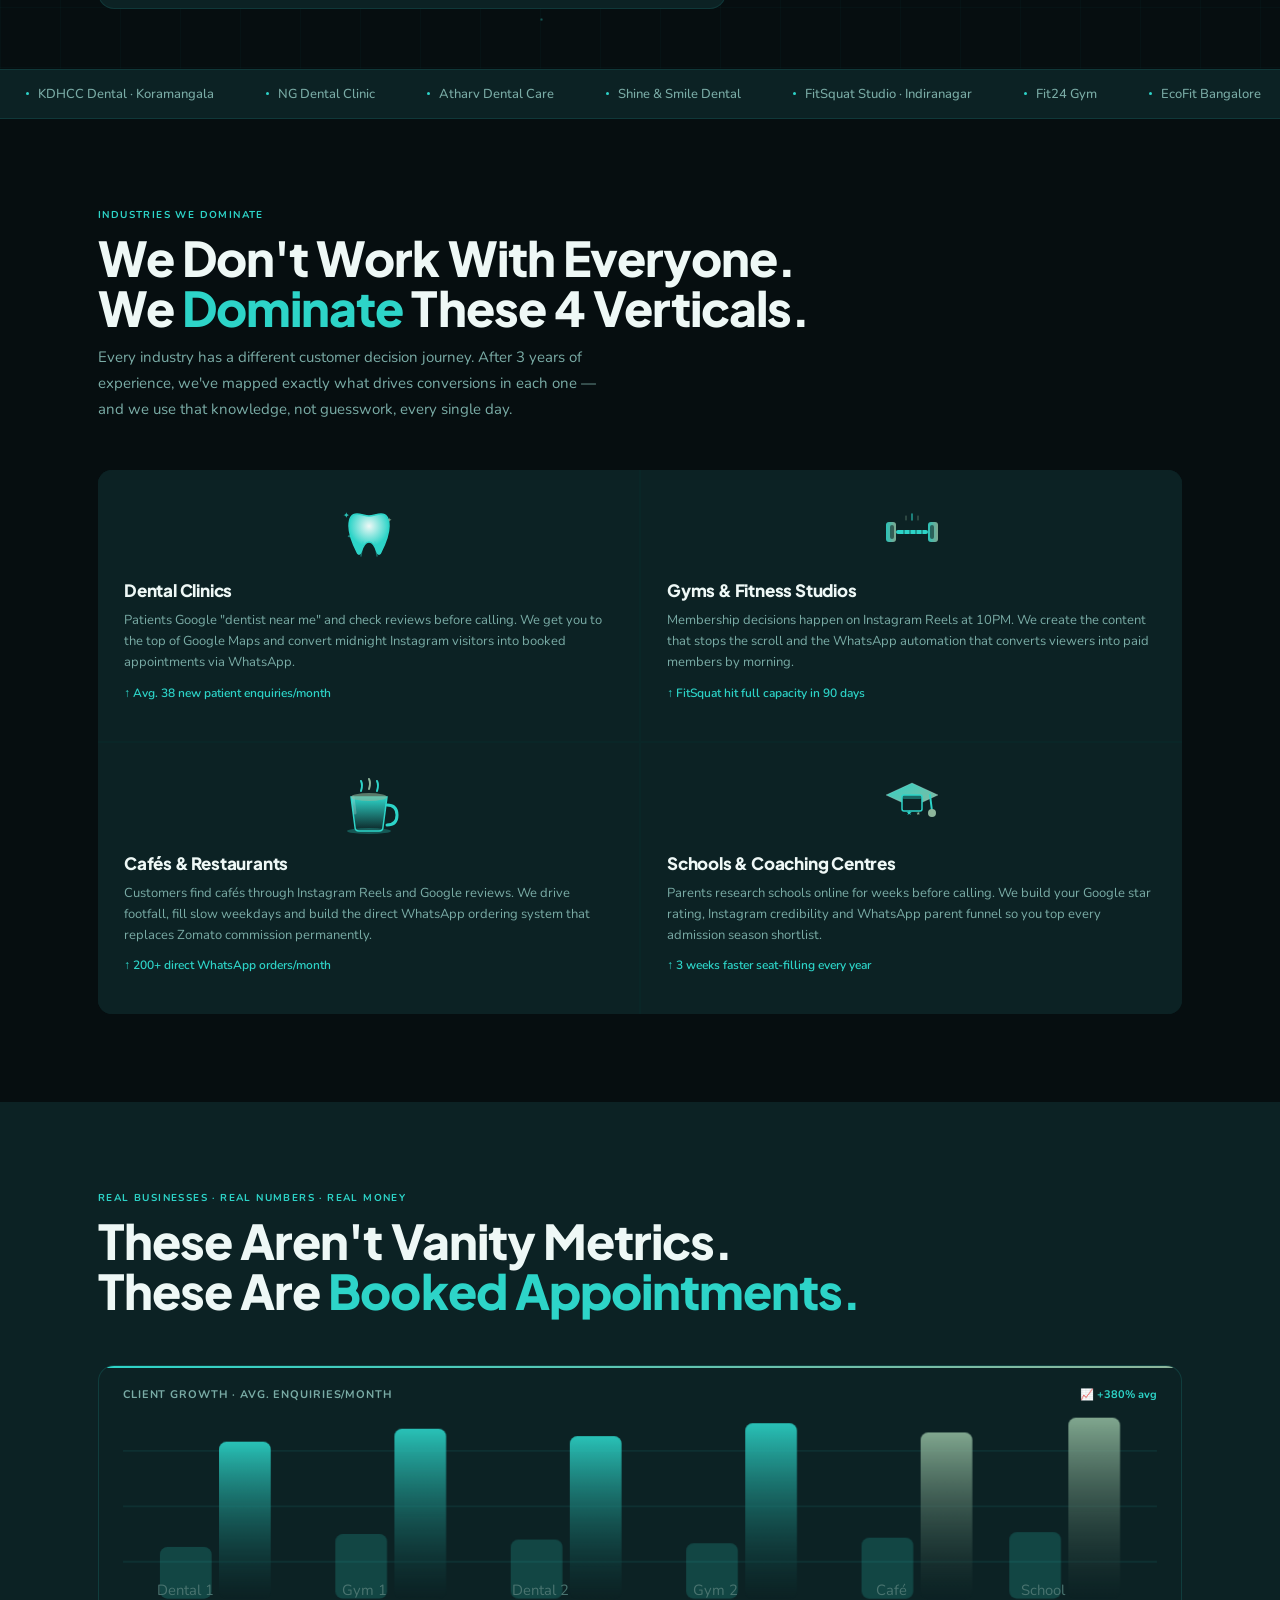
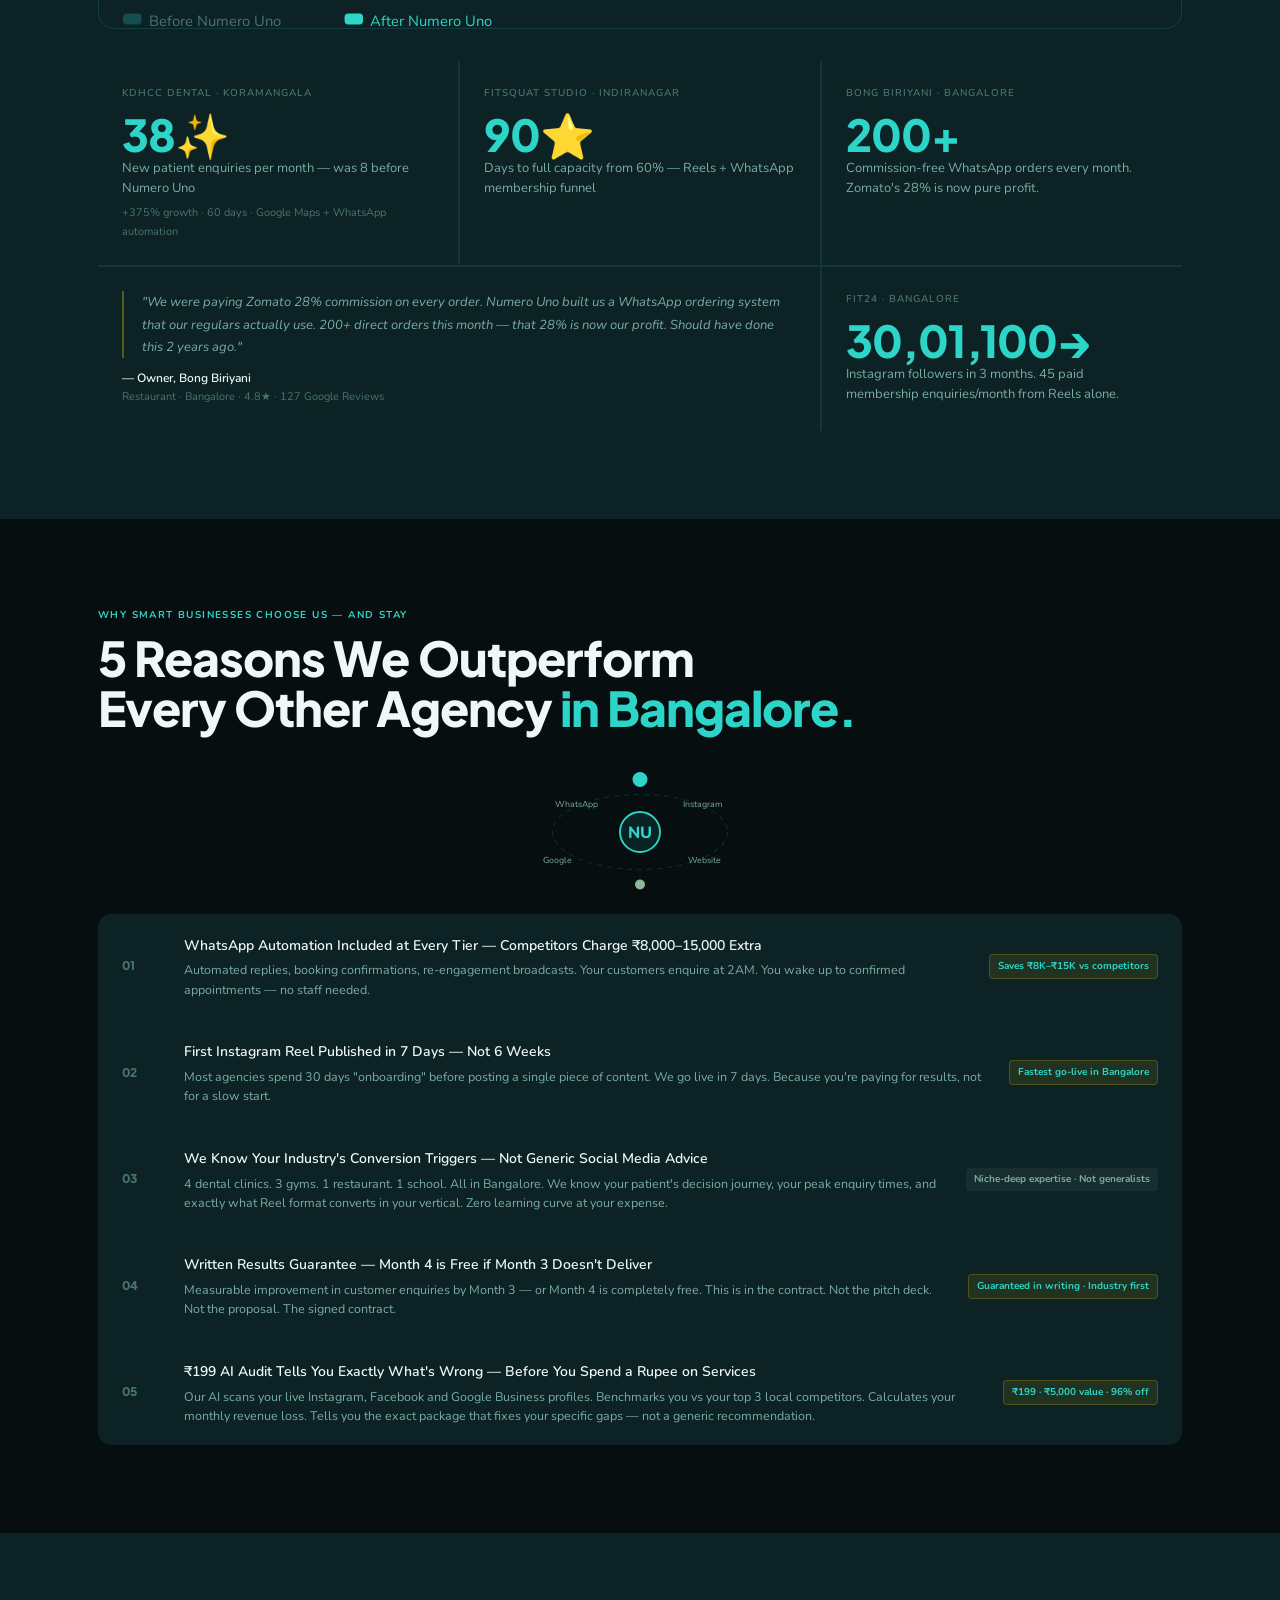
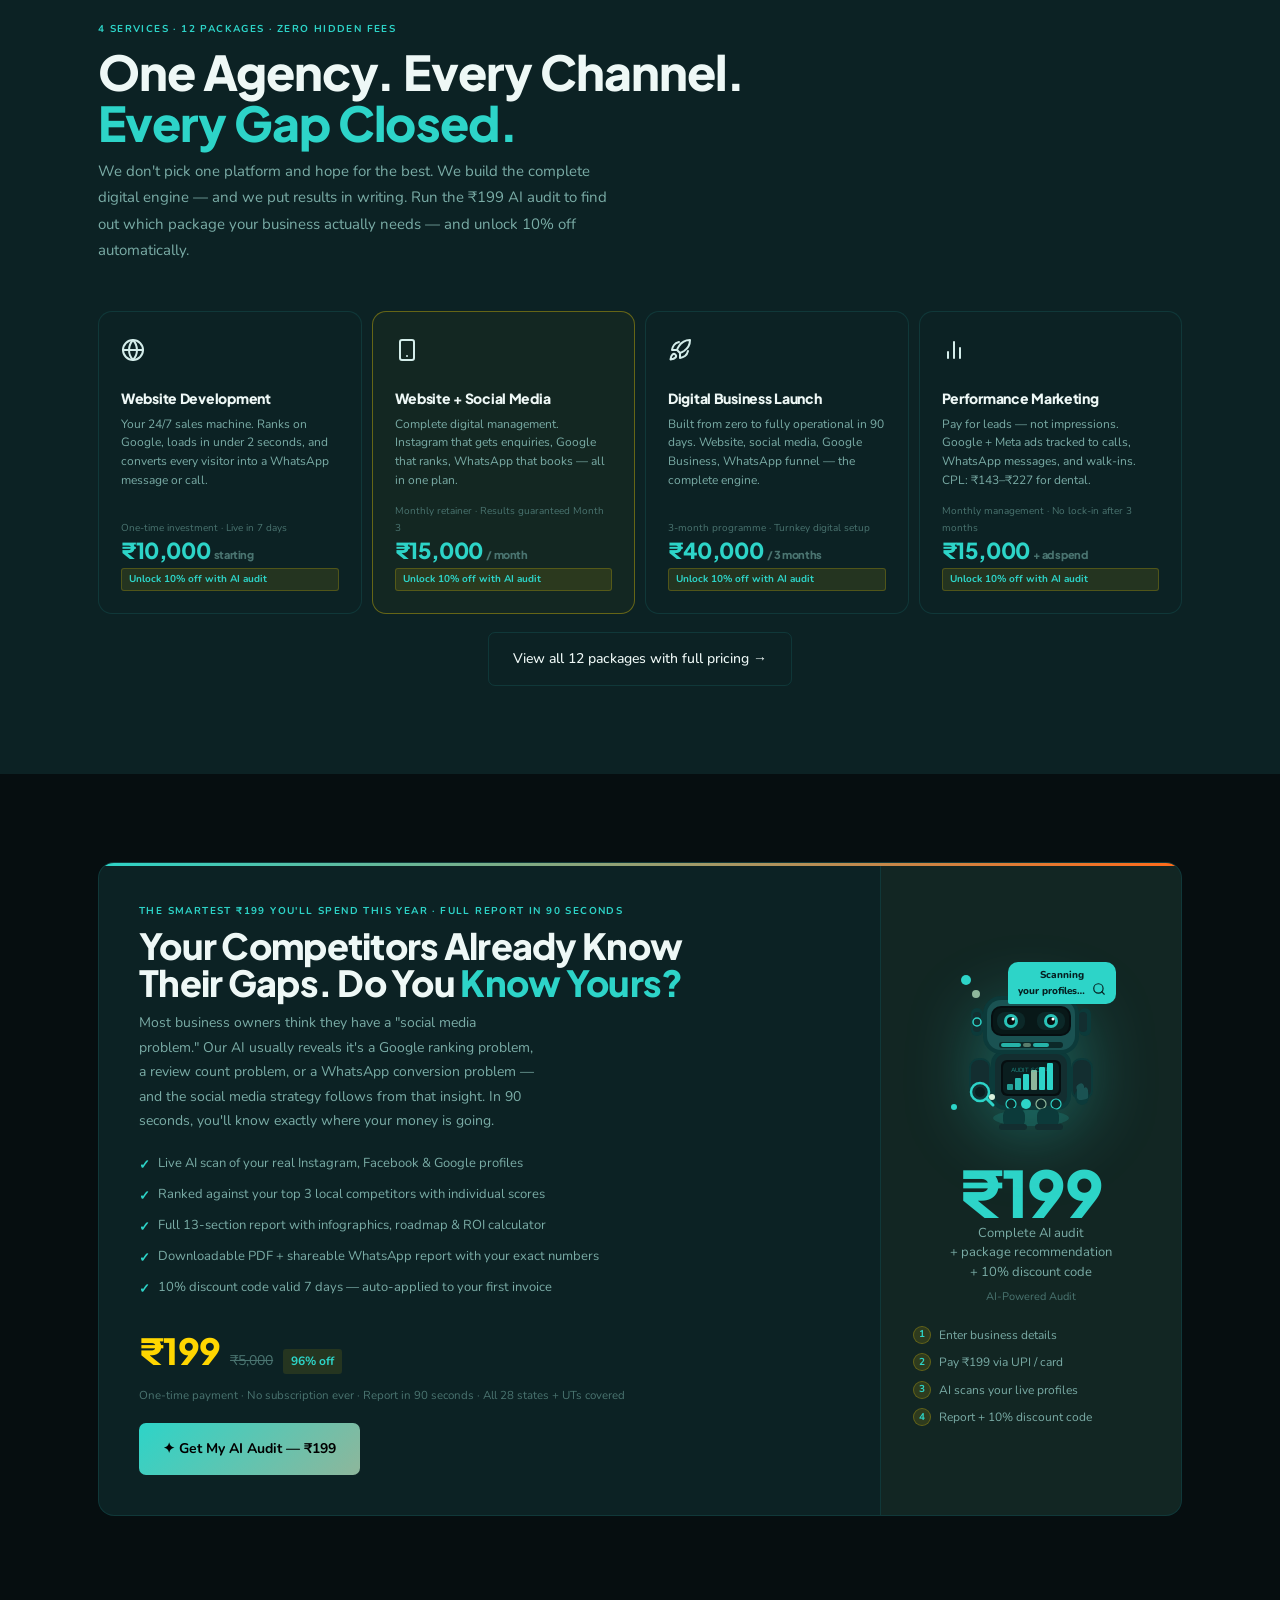
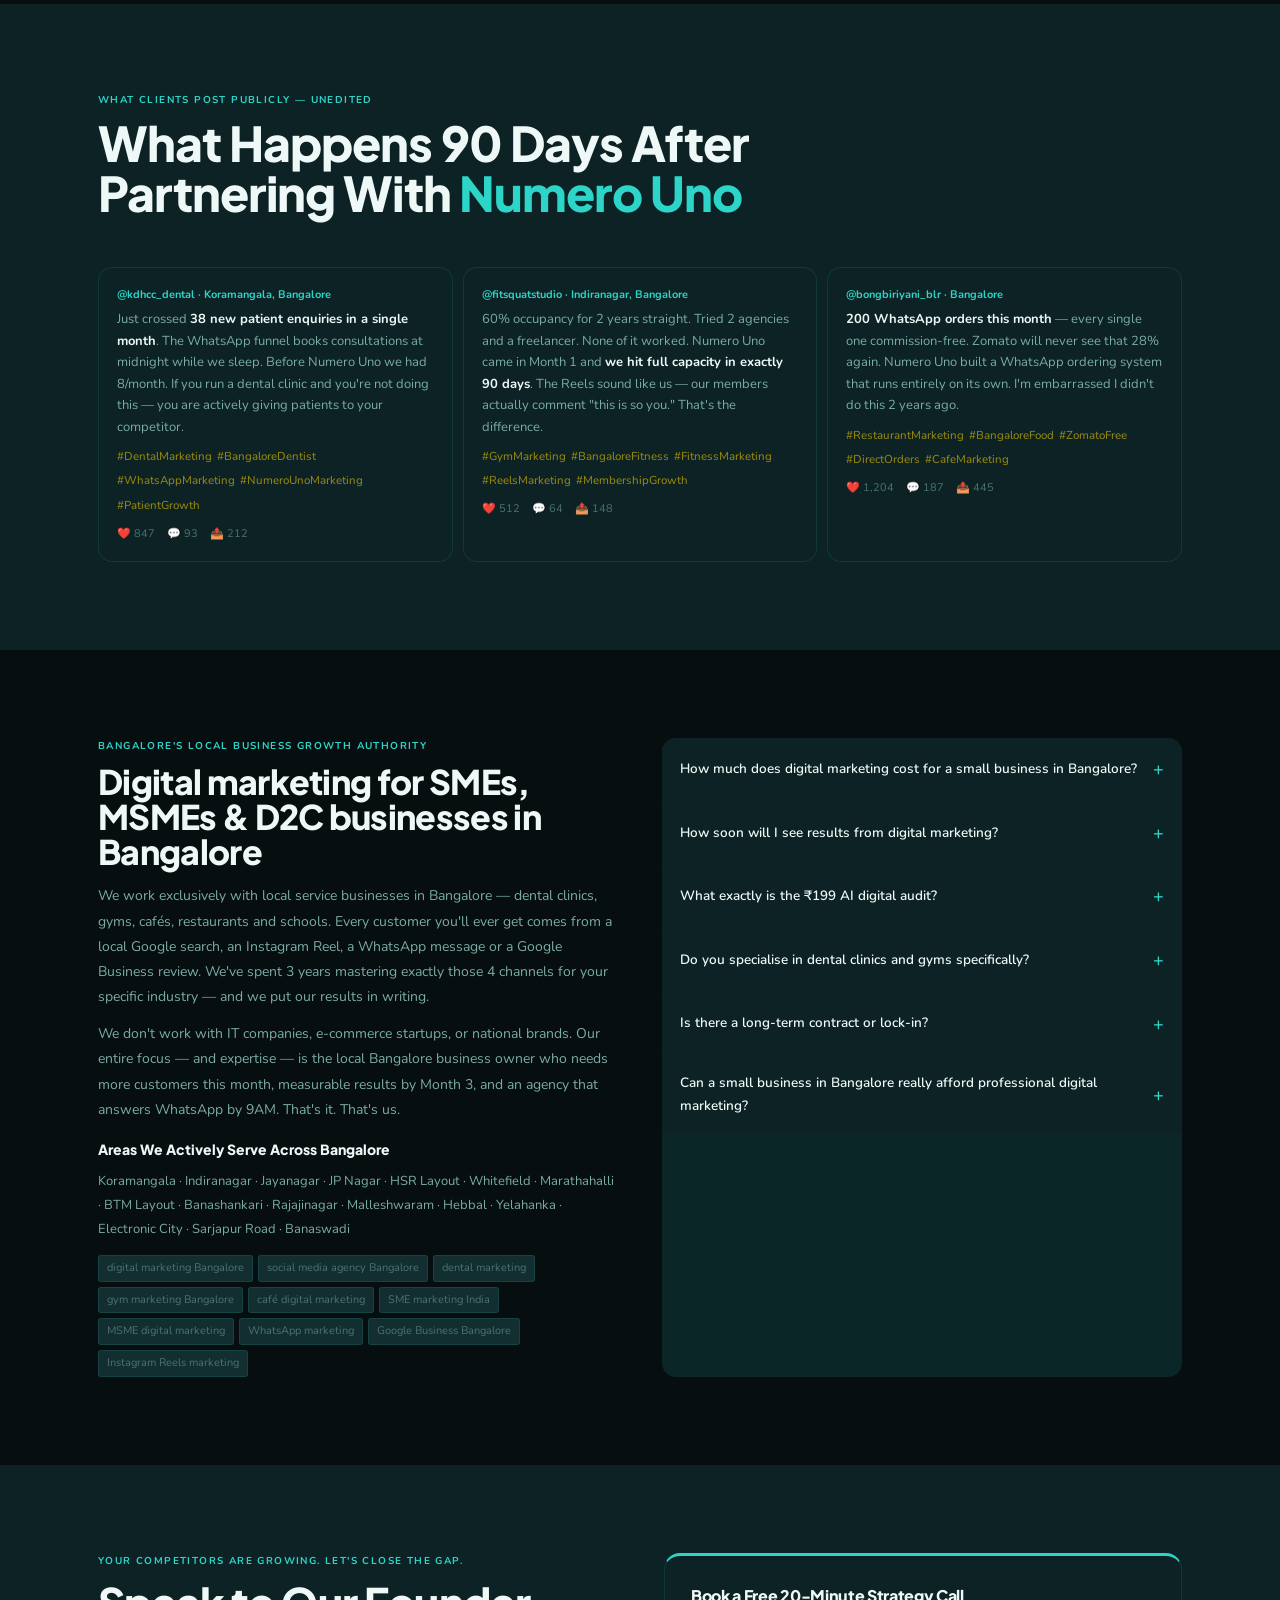
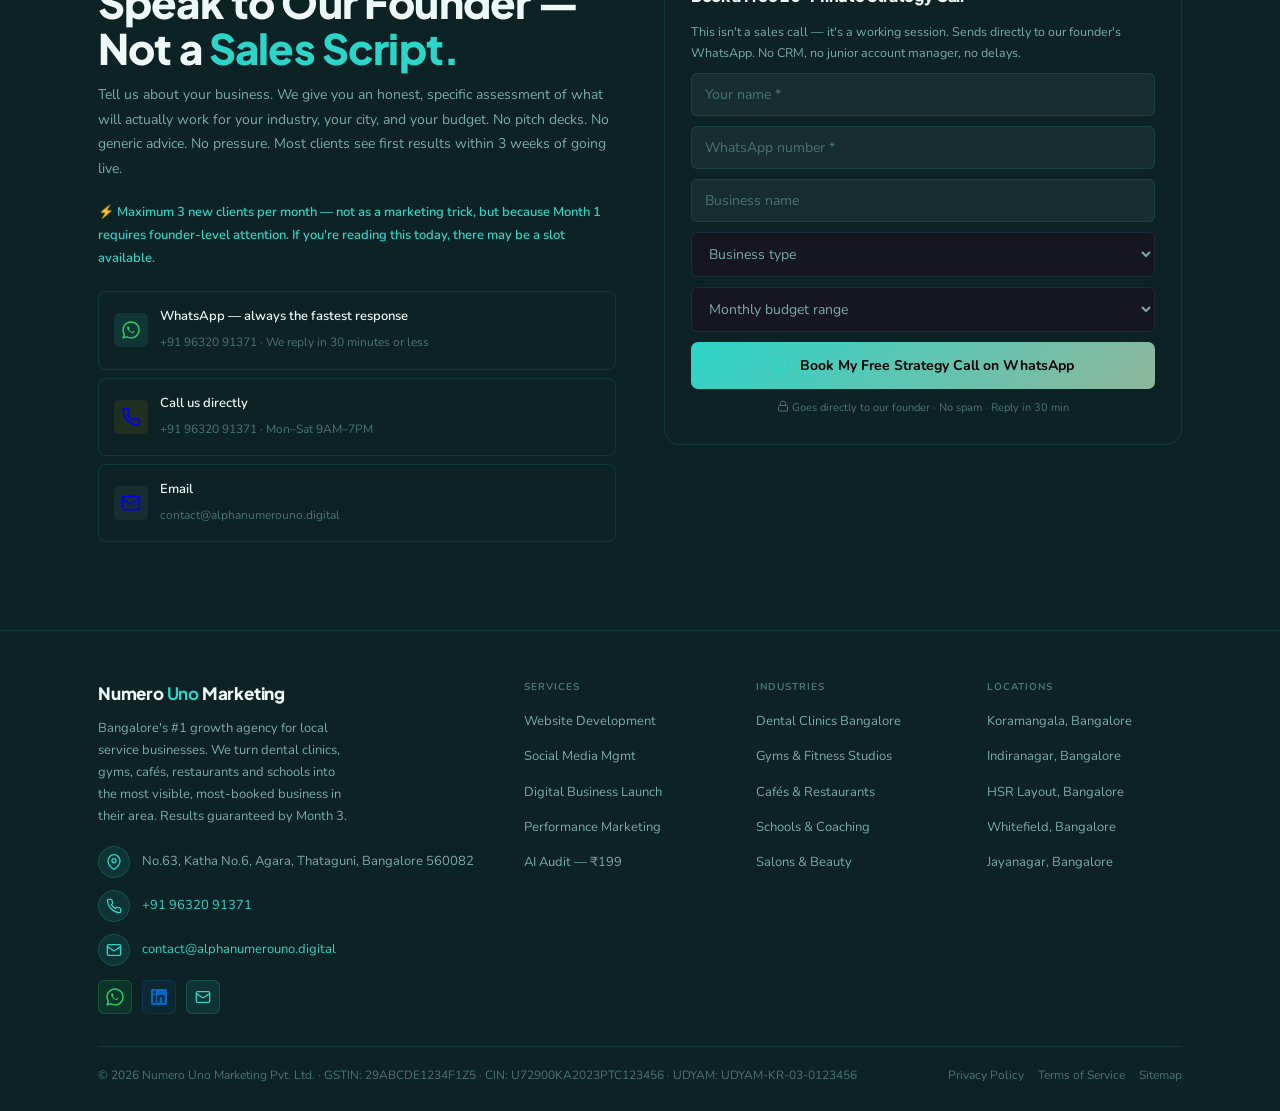
==== commit c323b546: "Rename free-audit to ai-audit to match paid service offering" ====
--- a/index.html
+++ b/index.html
@@ -682,7 +682,7 @@
 <body>
 
 <!-- ===== ANNOUNCE BAR ===== -->
-<div class="ann">🎯 AI Audit ₹199 — See your exact gaps + <strong>unlock 10% off</strong> any package &nbsp;<a href="free-audit.html">Get My Audit →</a></div>
+<div class="ann">🎯 AI Audit ₹199 — See your exact gaps + <strong>unlock 10% off</strong> any package &nbsp;<a href="ai-audit.html">Get My Audit →</a></div>
 
 <!-- ===== NAV ===== -->
 <header class="nav-wrap" id="main-nav">
@@ -692,7 +692,7 @@
     <a href="services.html">Services & Pricing</a>
     <a href="clients.html">Client Results</a>
     <a href="about.html">About Us</a>
-    <a href="free-audit.html">AI Audit</a>
+    <a href="ai-audit.html">AI Audit</a>
   </nav>
   <div class="nav-actions">
     <a href="https://wa.me/919632091371?text=Hi%2C+I+want+to+grow+my+business+online.+Can+we+talk%3F" class="nav-wa" target="_blank" rel="noopener"><svg width="20" height="20" viewBox="0 0 448 512" fill="#25D366"><path d="M380.9 97.1C339 55.1 283.2 32 223.9 32c-122.4 0-222 99.6-222 222 0 39.1 10.2 77.3 29.6 111L0 480l117.7-30.9c32.4 17.7 68.9 27 106.1 27h.1c122.3 0 224.1-99.6 224.1-222 0-59.3-25.2-115-67.1-157zm-157 341.6c-33.2 0-65.7-8.9-94-25.7l-6.7-4-69.8 18.3L72 359.2l-4.4-7c-18.5-29.4-28.2-63.3-28.2-98.2 0-101.7 82.8-184.5 184.6-184.5 49.3 0 95.6 19.2 130.4 54.1 34.8 34.9 56.2 81.2 56.1 130.5 0 101.8-84.9 184.6-186.6 184.6zm101.2-138.2c-5.5-2.8-32.8-16.2-37.9-18-5.1-1.9-8.8-2.8-12.5 2.8-3.7 5.6-14.3 18-17.6 21.8-3.2 3.7-6.5 4.2-12 1.4-5.5-2.8-23.2-8.5-44.2-27.1-16.4-14.6-27.4-32.7-30.6-38.1-3.2-5.4-.3-8.3 2.4-11.1 2.4-2.5 5.5-6.5 8.3-9.7 2.8-3.3 3.7-5.5 5.5-9.3.1-3.7-.8-6.9-1.9-9.7-1.1-2.8-9.8-23.6-13.4-32.4-3.5-8.6-7.1-7.4-9.8-7.5-2.5-.1-5.4-.1-8.3-.1s-7.5 1.1-11.5 5.5c-4 4.4-15.4 15.1-15.4 36.8s15.8 42.8 18 45.7c2.2 2.8 31.1 47.4 75.3 66.5 10.5 4.5 18.8 7.3 25.2 9.3 10.6 3.4 20.2 2.9 27.8 1.7 8.5-1.3 26.2-10.7 30-21.1 3.7-10.3 3.7-19.2 2.5-21.1-1.1-1.9-4.2-2.8-9.7-5.5z"/></svg>WhatsApp</a>
@@ -707,7 +707,7 @@
   <a href="services.html">Services & Pricing</a>
   <a href="clients.html">Client Results</a>
   <a href="about.html">About Us</a>
-  <a href="free-audit.html">AI Audit</a>
+  <a href="ai-audit.html">AI Audit</a>
   <a href="contact.html">Get Started</a>
   <a href="https://wa.me/919632091371" style="color:#2DD4C8;font-weight:600"><svg width="20" height="20" viewBox="0 0 448 512" fill="#25D366"><path d="M380.9 97.1C339 55.1 283.2 32 223.9 32c-122.4 0-222 99.6-222 222 0 39.1 10.2 77.3 29.6 111L0 480l117.7-30.9c32.4 17.7 68.9 27 106.1 27h.1c122.3 0 224.1-99.6 224.1-222 0-59.3-25.2-115-67.1-157zm-157 341.6c-33.2 0-65.7-8.9-94-25.7l-6.7-4-69.8 18.3L72 359.2l-4.4-7c-18.5-29.4-28.2-63.3-28.2-98.2 0-101.7 82.8-184.5 184.6-184.5 49.3 0 95.6 19.2 130.4 54.1 34.8 34.9 56.2 81.2 56.1 130.5 0 101.8-84.9 184.6-186.6 184.6zm101.2-138.2c-5.5-2.8-32.8-16.2-37.9-18-5.1-1.9-8.8-2.8-12.5 2.8-3.7 5.6-14.3 18-17.6 21.8-3.2 3.7-6.5 4.2-12 1.4-5.5-2.8-23.2-8.5-44.2-27.1-16.4-14.6-27.4-32.7-30.6-38.1-3.2-5.4-.3-8.3 2.4-11.1 2.4-2.5 5.5-6.5 8.3-9.7 2.8-3.3 3.7-5.5 5.5-9.3.1-3.7-.8-6.9-1.9-9.7-1.1-2.8-9.8-23.6-13.4-32.4-3.5-8.6-7.1-7.4-9.8-7.5-2.5-.1-5.4-.1-8.3-.1s-7.5 1.1-11.5 5.5c-4 4.4-15.4 15.1-15.4 36.8s15.8 42.8 18 45.7c2.2 2.8 31.1 47.4 75.3 66.5 10.5 4.5 18.8 7.3 25.2 9.3 10.6 3.4 20.2 2.9 27.8 1.7 8.5-1.3 26.2-10.7 30-21.1 3.7-10.3 3.7-19.2 2.5-21.1-1.1-1.9-4.2-2.8-9.7-5.5z"/></svg>WhatsApp Us Now</a>
 </div>
@@ -715,7 +715,7 @@
 <!-- ===== FIXED SIDE LEAD TABS (desktop) ===== -->
 <div class="side-tabs">
   <a href="https://wa.me/919632091371?text=Hi%2C+I+want+to+grow+my+business+online" class="side-tab side-tab-wa" target="_blank"><svg width="20" height="20" viewBox="0 0 448 512" fill="#FFFFFF"><path d="M380.9 97.1C339 55.1 283.2 32 223.9 32c-122.4 0-222 99.6-222 222 0 39.1 10.2 77.3 29.6 111L0 480l117.7-30.9c32.4 17.7 68.9 27 106.1 27h.1c122.3 0 224.1-99.6 224.1-222 0-59.3-25.2-115-67.1-157zm-157 341.6c-33.2 0-65.7-8.9-94-25.7l-6.7-4-69.8 18.3L72 359.2l-4.4-7c-18.5-29.4-28.2-63.3-28.2-98.2 0-101.7 82.8-184.5 184.6-184.5 49.3 0 95.6 19.2 130.4 54.1 34.8 34.9 56.2 81.2 56.1 130.5 0 101.8-84.9 184.6-186.6 184.6zm101.2-138.2c-5.5-2.8-32.8-16.2-37.9-18-5.1-1.9-8.8-2.8-12.5 2.8-3.7 5.6-14.3 18-17.6 21.8-3.2 3.7-6.5 4.2-12 1.4-5.5-2.8-23.2-8.5-44.2-27.1-16.4-14.6-27.4-32.7-30.6-38.1-3.2-5.4-.3-8.3 2.4-11.1 2.4-2.5 5.5-6.5 8.3-9.7 2.8-3.3 3.7-5.5 5.5-9.3.1-3.7-.8-6.9-1.9-9.7-1.1-2.8-9.8-23.6-13.4-32.4-3.5-8.6-7.1-7.4-9.8-7.5-2.5-.1-5.4-.1-8.3-.1s-7.5 1.1-11.5 5.5c-4 4.4-15.4 15.1-15.4 36.8s15.8 42.8 18 45.7c2.2 2.8 31.1 47.4 75.3 66.5 10.5 4.5 18.8 7.3 25.2 9.3 10.6 3.4 20.2 2.9 27.8 1.7 8.5-1.3 26.2-10.7 30-21.1 3.7-10.3 3.7-19.2 2.5-21.1-1.1-1.9-4.2-2.8-9.7-5.5z"/></svg>WhatsApp Us</a>
-  <a href="free-audit.html" class="side-tab side-tab-audit">Get AI Audit</a>
+  <a href="ai-audit.html" class="side-tab side-tab-audit">Get AI Audit</a>
   <button class="side-tab side-tab-consult" onclick="document.getElementById('popup-overlay').classList.add('open')">Free Consultation</button>
 </div>
 
@@ -727,7 +727,7 @@
   <div class="smb-text"><strong>Get more customers now</strong>Free consultation · Live in 7 days</div>
   <div class="smb-btns">
     <a href="https://wa.me/919632091371" class="smb-wa" target="_blank"><svg width="20" height="20" viewBox="0 0 448 512" fill="#FFFFFF"><path d="M380.9 97.1C339 55.1 283.2 32 223.9 32c-122.4 0-222 99.6-222 222 0 39.1 10.2 77.3 29.6 111L0 480l117.7-30.9c32.4 17.7 68.9 27 106.1 27h.1c122.3 0 224.1-99.6 224.1-222 0-59.3-25.2-115-67.1-157zm-157 341.6c-33.2 0-65.7-8.9-94-25.7l-6.7-4-69.8 18.3L72 359.2l-4.4-7c-18.5-29.4-28.2-63.3-28.2-98.2 0-101.7 82.8-184.5 184.6-184.5 49.3 0 95.6 19.2 130.4 54.1 34.8 34.9 56.2 81.2 56.1 130.5 0 101.8-84.9 184.6-186.6 184.6zm101.2-138.2c-5.5-2.8-32.8-16.2-37.9-18-5.1-1.9-8.8-2.8-12.5 2.8-3.7 5.6-14.3 18-17.6 21.8-3.2 3.7-6.5 4.2-12 1.4-5.5-2.8-23.2-8.5-44.2-27.1-16.4-14.6-27.4-32.7-30.6-38.1-3.2-5.4-.3-8.3 2.4-11.1 2.4-2.5 5.5-6.5 8.3-9.7 2.8-3.3 3.7-5.5 5.5-9.3.1-3.7-.8-6.9-1.9-9.7-1.1-2.8-9.8-23.6-13.4-32.4-3.5-8.6-7.1-7.4-9.8-7.5-2.5-.1-5.4-.1-8.3-.1s-7.5 1.1-11.5 5.5c-4 4.4-15.4 15.1-15.4 36.8s15.8 42.8 18 45.7c2.2 2.8 31.1 47.4 75.3 66.5 10.5 4.5 18.8 7.3 25.2 9.3 10.6 3.4 20.2 2.9 27.8 1.7 8.5-1.3 26.2-10.7 30-21.1 3.7-10.3 3.7-19.2 2.5-21.1-1.1-1.9-4.2-2.8-9.7-5.5z"/></svg></a>
-    <a href="free-audit.html" class="smb-audit">Audit ₹199</a>
+    <a href="ai-audit.html" class="smb-audit">Audit ₹199</a>
   </div>
 </div>
 
@@ -788,7 +788,7 @@
           <span class="hero-chip">🏨 Hotels</span>
         </div>
         <div class="hero-btns rv d3">
-          <span class="cta-pulse"><a href="free-audit.html" class="btn-lime">✦ Get AI Audit — ₹199</a></span>
+          <span class="cta-pulse"><a href="ai-audit.html" class="btn-lime">✦ Get AI Audit — ₹199</a></span>
           <a href="https://wa.me/919632091371?text=Hi%2C+I+want+to+book+a+free+strategy+call" class="btn-ghost" target="_blank"><svg width="20" height="20" viewBox="0 0 448 512" fill="#25D366"><path d="M380.9 97.1C339 55.1 283.2 32 223.9 32c-122.4 0-222 99.6-222 222 0 39.1 10.2 77.3 29.6 111L0 480l117.7-30.9c32.4 17.7 68.9 27 106.1 27h.1c122.3 0 224.1-99.6 224.1-222 0-59.3-25.2-115-67.1-157zm-157 341.6c-33.2 0-65.7-8.9-94-25.7l-6.7-4-69.8 18.3L72 359.2l-4.4-7c-18.5-29.4-28.2-63.3-28.2-98.2 0-101.7 82.8-184.5 184.6-184.5 49.3 0 95.6 19.2 130.4 54.1 34.8 34.9 56.2 81.2 56.1 130.5 0 101.8-84.9 184.6-186.6 184.6zm101.2-138.2c-5.5-2.8-32.8-16.2-37.9-18-5.1-1.9-8.8-2.8-12.5 2.8-3.7 5.6-14.3 18-17.6 21.8-3.2 3.7-6.5 4.2-12 1.4-5.5-2.8-23.2-8.5-44.2-27.1-16.4-14.6-27.4-32.7-30.6-38.1-3.2-5.4-.3-8.3 2.4-11.1 2.4-2.5 5.5-6.5 8.3-9.7 2.8-3.3 3.7-5.5 5.5-9.3.1-3.7-.8-6.9-1.9-9.7-1.1-2.8-9.8-23.6-13.4-32.4-3.5-8.6-7.1-7.4-9.8-7.5-2.5-.1-5.4-.1-8.3-.1s-7.5 1.1-11.5 5.5c-4 4.4-15.4 15.1-15.4 36.8s15.8 42.8 18 45.7c2.2 2.8 31.1 47.4 75.3 66.5 10.5 4.5 18.8 7.3 25.2 9.3 10.6 3.4 20.2 2.9 27.8 1.7 8.5-1.3 26.2-10.7 30-21.1 3.7-10.3 3.7-19.2 2.5-21.1-1.1-1.9-4.2-2.8-9.7-5.5z"/></svg> Free Strategy Call</a>
         </div>
 
@@ -881,7 +881,7 @@
         </div>
         <div class="acard-ft">
           <div class="acard-ft-text">Run your real report — ₹199</div>
-          <button class="acard-ft-btn" onclick="location.href='free-audit.html'">Start Now →</button>
+          <button class="acard-ft-btn" onclick="location.href='ai-audit.html'">Start Now →</button>
         </div>
       </div>
     </div>
@@ -1249,7 +1249,7 @@
             <span class="apromo-save">96% off</span>
           </div>
           <div class="apromo-note">One-time payment · No subscription ever · Report in 90 seconds · All 28 states + UTs covered</div>
-          <a href="free-audit.html" class="btn-lime">✦ Get My AI Audit — ₹199</a>
+          <a href="ai-audit.html" class="btn-lime">✦ Get My AI Audit — ₹199</a>
         </div>
         <div class="apromo-right">
         <!-- ░░ AI ROBOT MASCOT ░░ -->
@@ -1558,7 +1558,7 @@
           <li><a href="services.html#social">Social Media Mgmt</a></li>
           <li><a href="services.html#launch">Digital Business Launch</a></li>
           <li><a href="services.html#ads">Performance Marketing</a></li>
-          <li><a href="free-audit.html">AI Audit — ₹199</a></li>
+          <li><a href="ai-audit.html">AI Audit — ₹199</a></li>
         </ul>
       </div>
       <div class="footer-col">
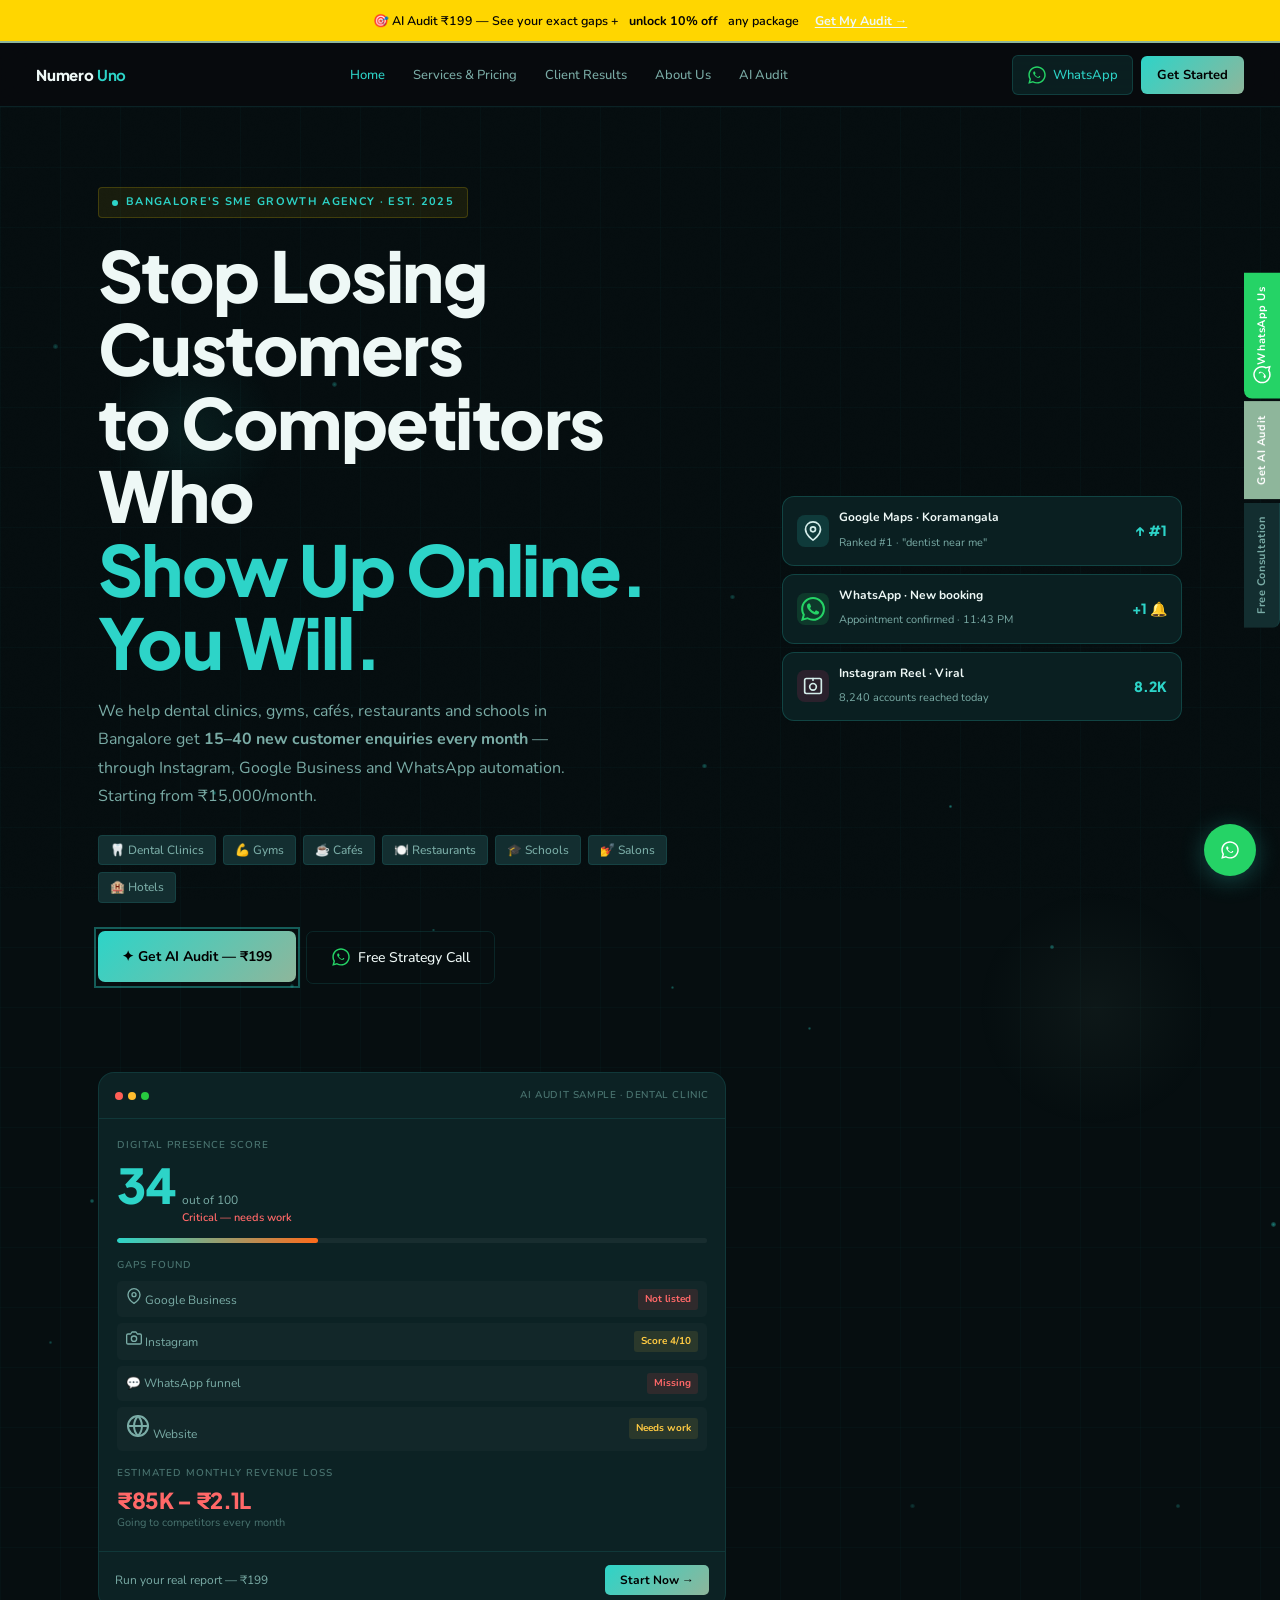
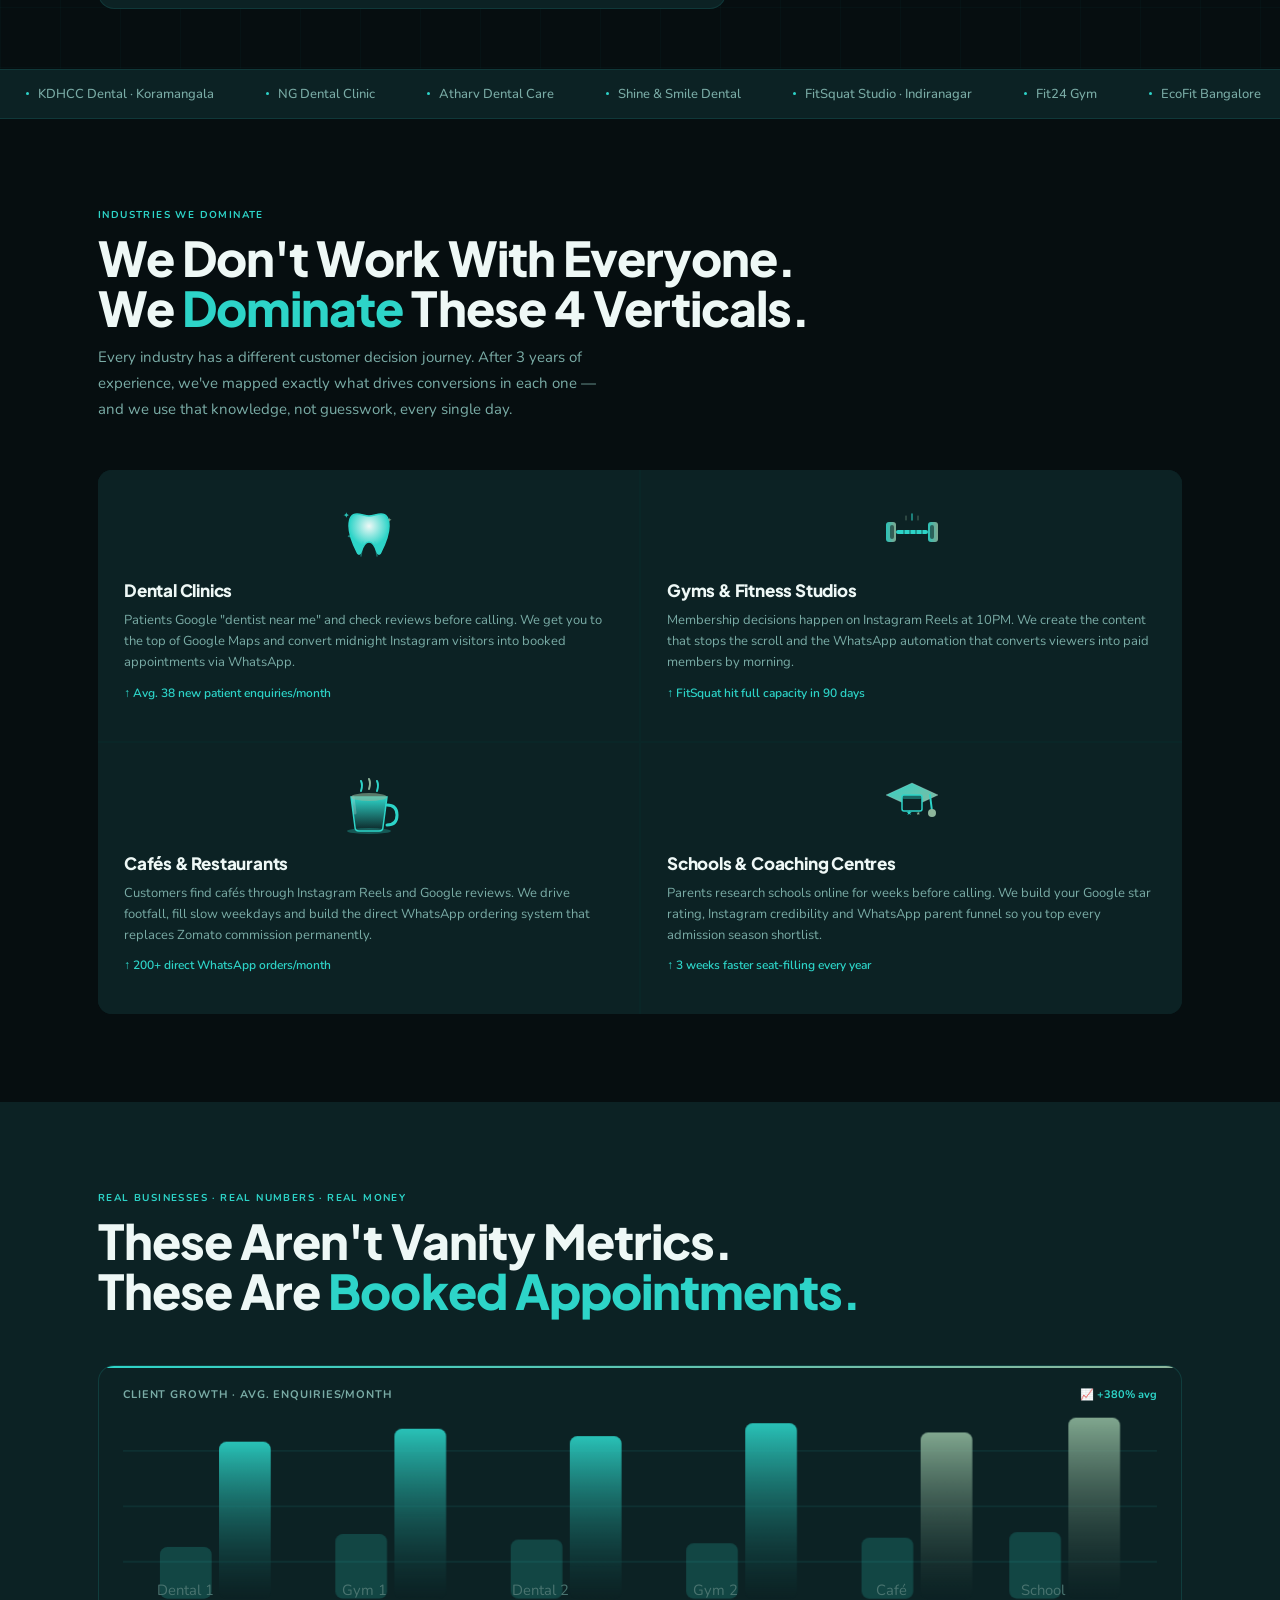
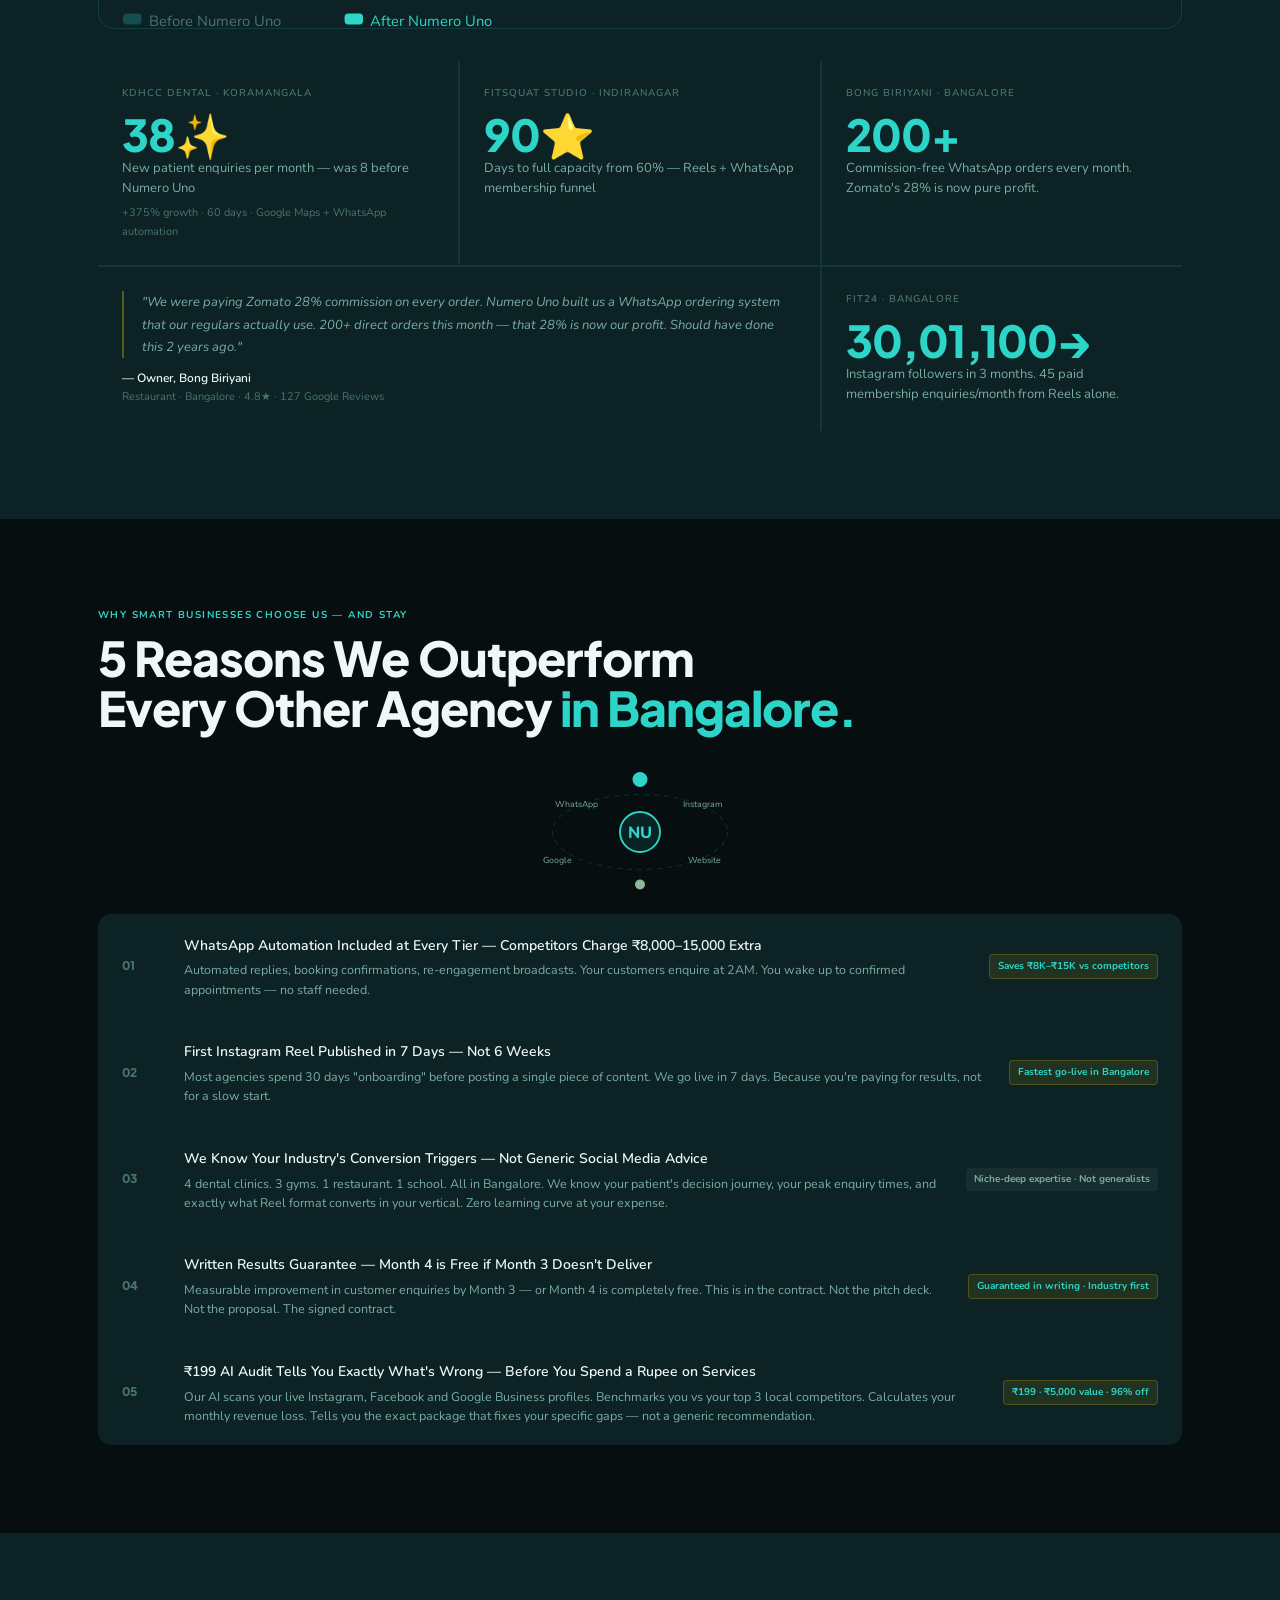
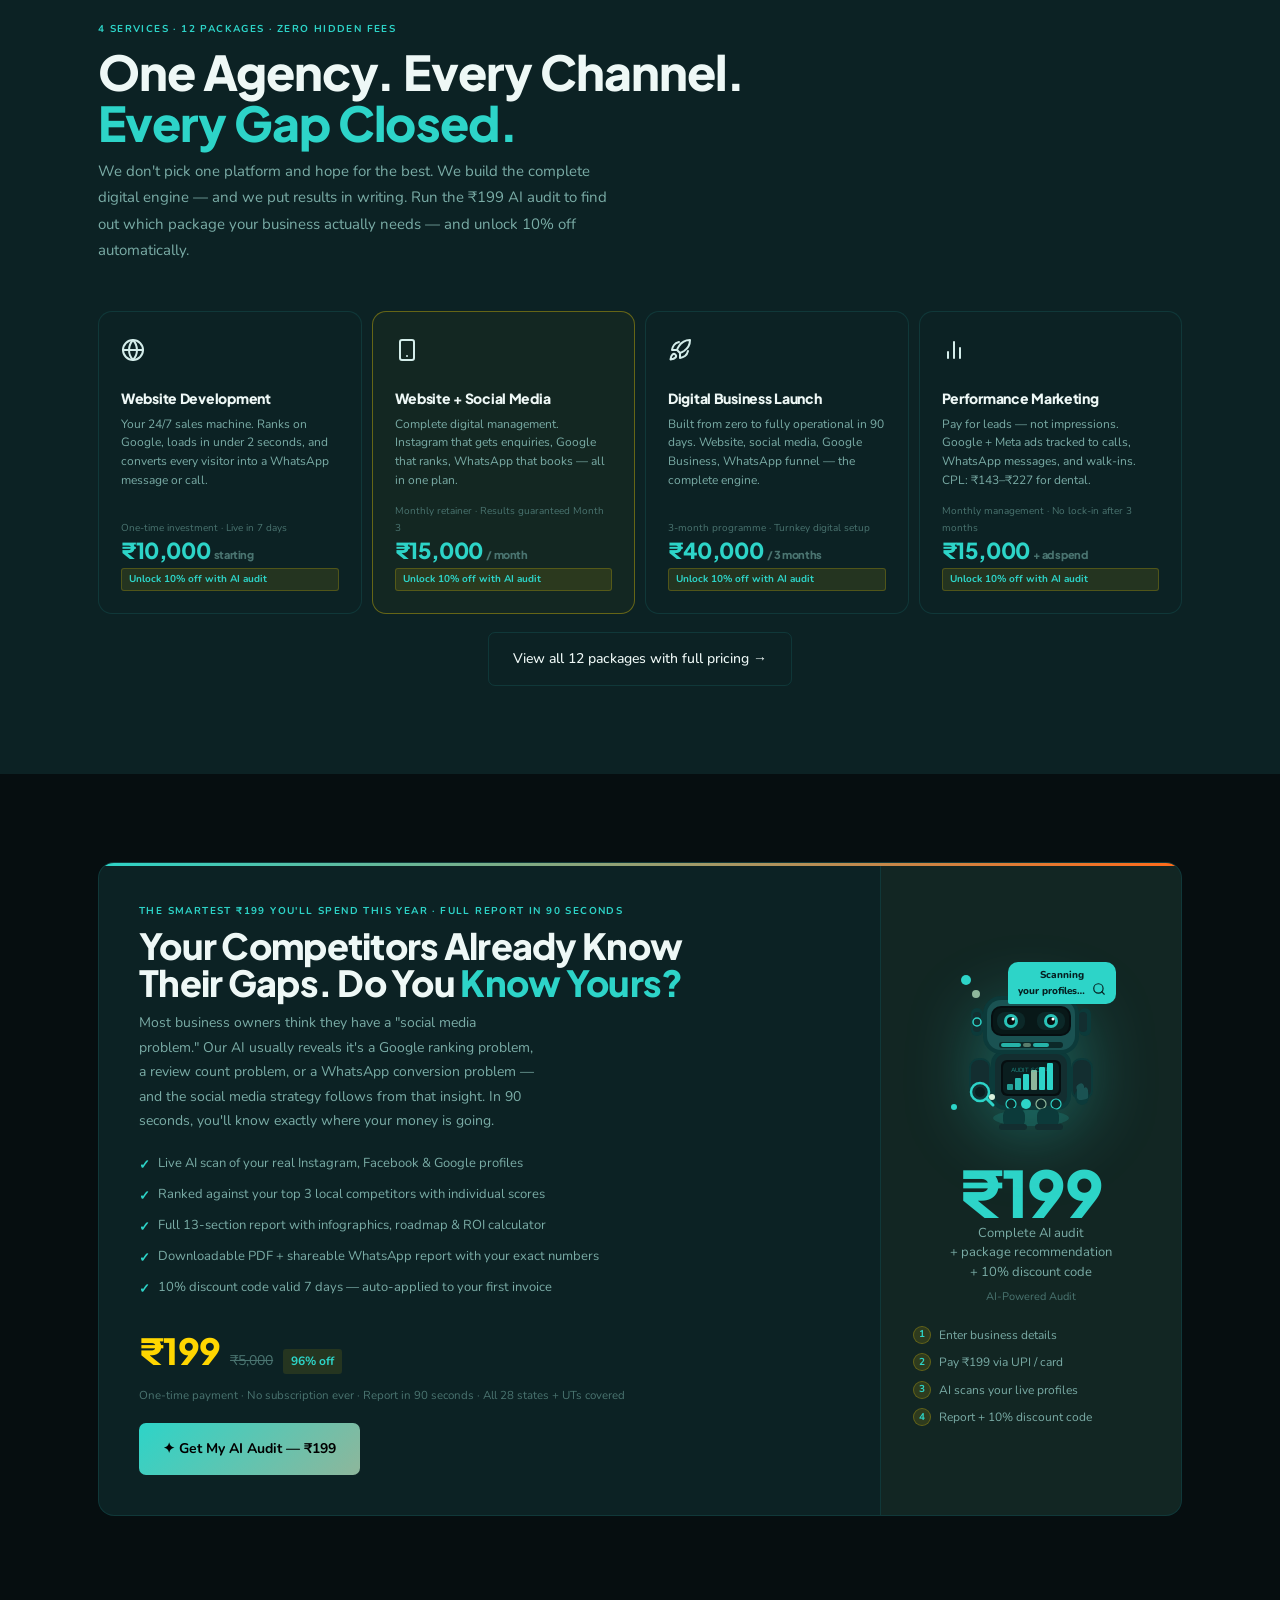
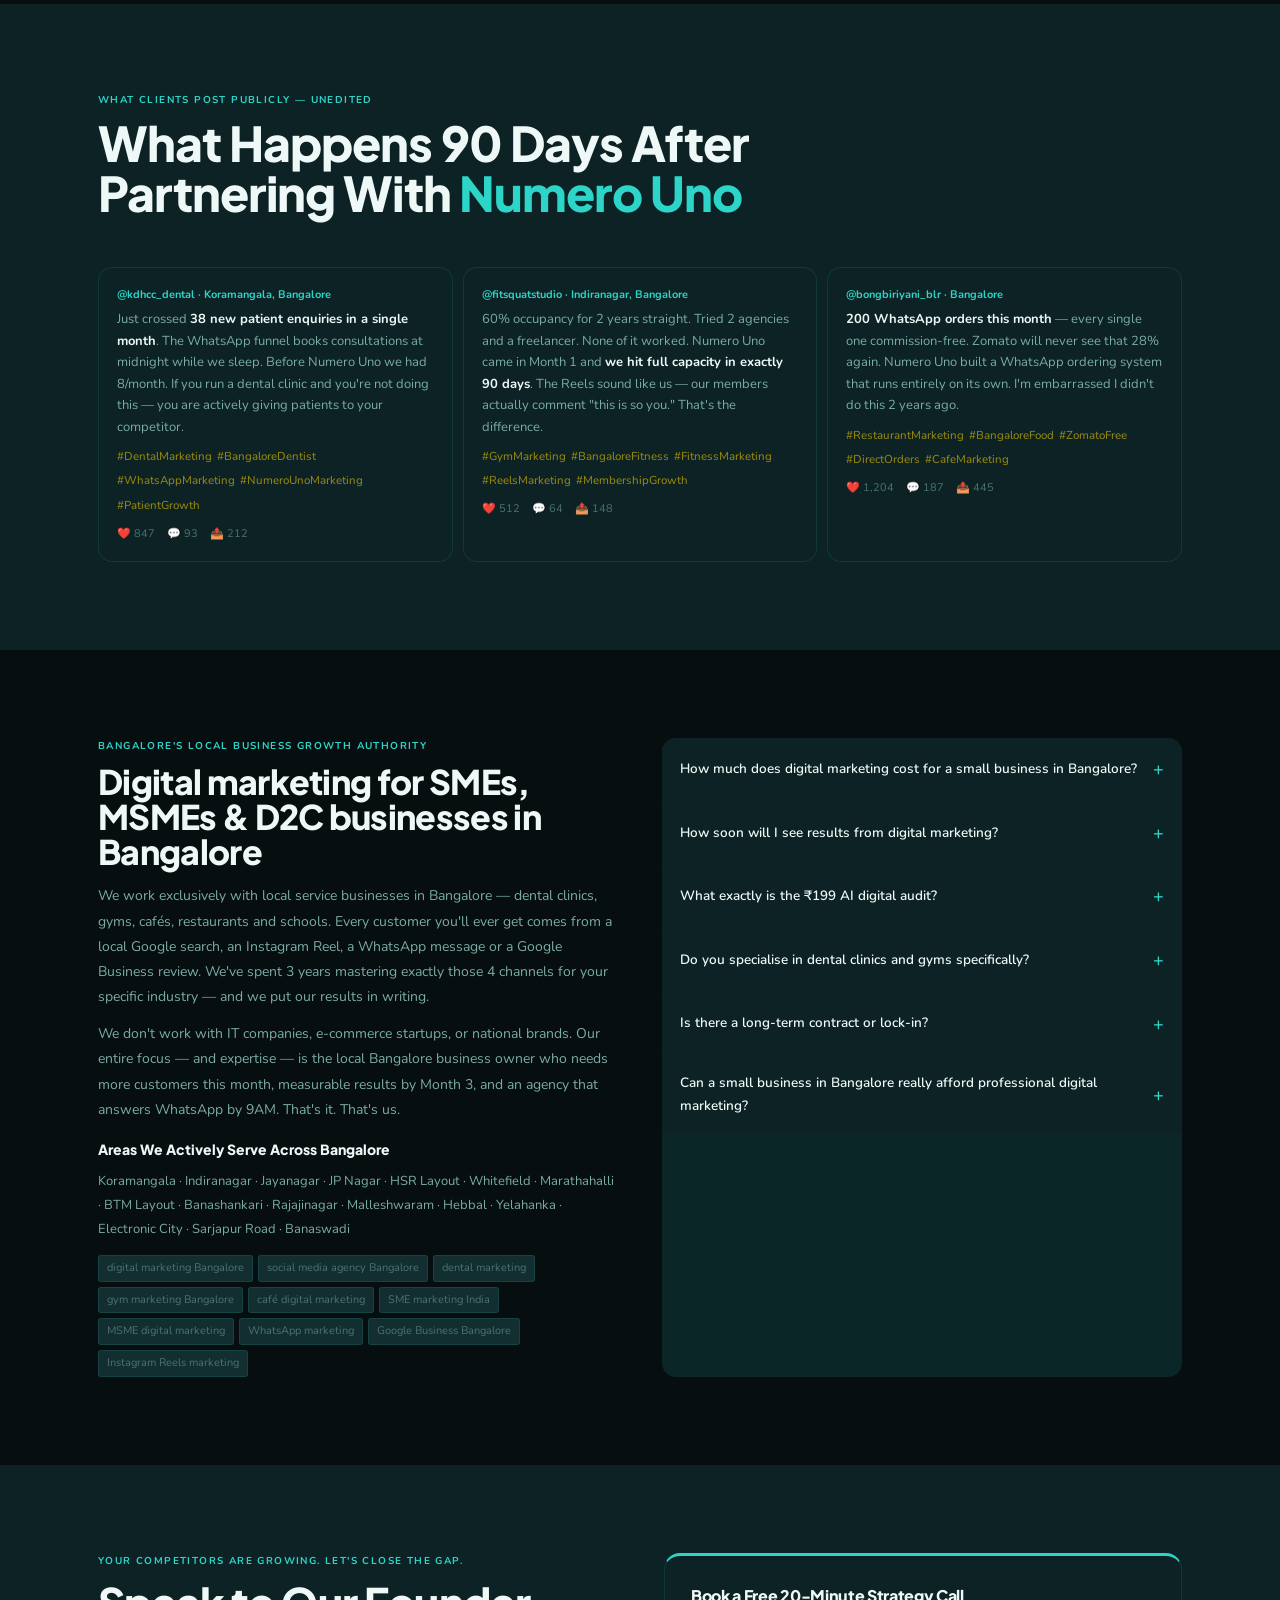
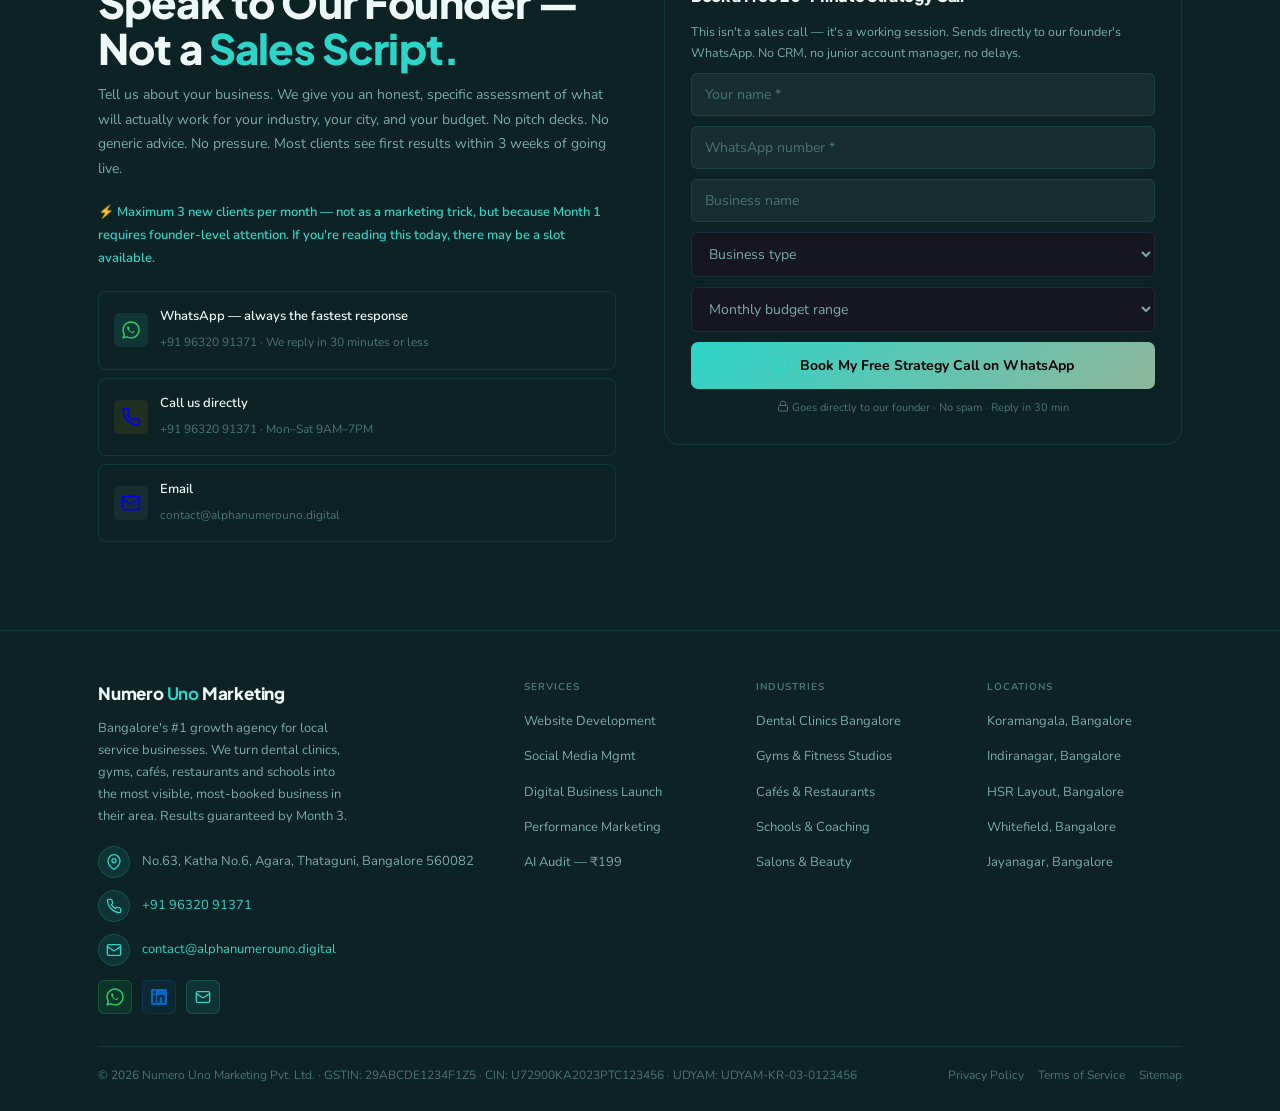
==== commit b88e8722: "Update founder bio, credentials, and timeline; synchronize founding year to 2025" ====
--- a/index.html
+++ b/index.html
@@ -775,7 +775,7 @@
     <div class="hero-grid">
       <!-- Left -->
       <div>
-        <div class="hero-pill rv"><div class="hero-pulse"></div>Bangalore's SME Growth Agency · Est. 2022</div>
+        <div class="hero-pill rv"><div class="hero-pulse"></div>Bangalore's SME Growth Agency · Est. 2025</div>
         <h1 class="hero-h1 rv d1">Stop Losing Customers<br>to Competitors Who<br><em>Show Up Online. You Will.</em></h1>
         <p class="hero-sub rv d2">We help dental clinics, gyms, cafés, restaurants and schools in Bangalore get <strong>15–40 new customer enquiries every month</strong> — through Instagram, Google Business and WhatsApp automation. Starting from ₹15,000/month.</p>
         <div class="hero-chips rv d2">
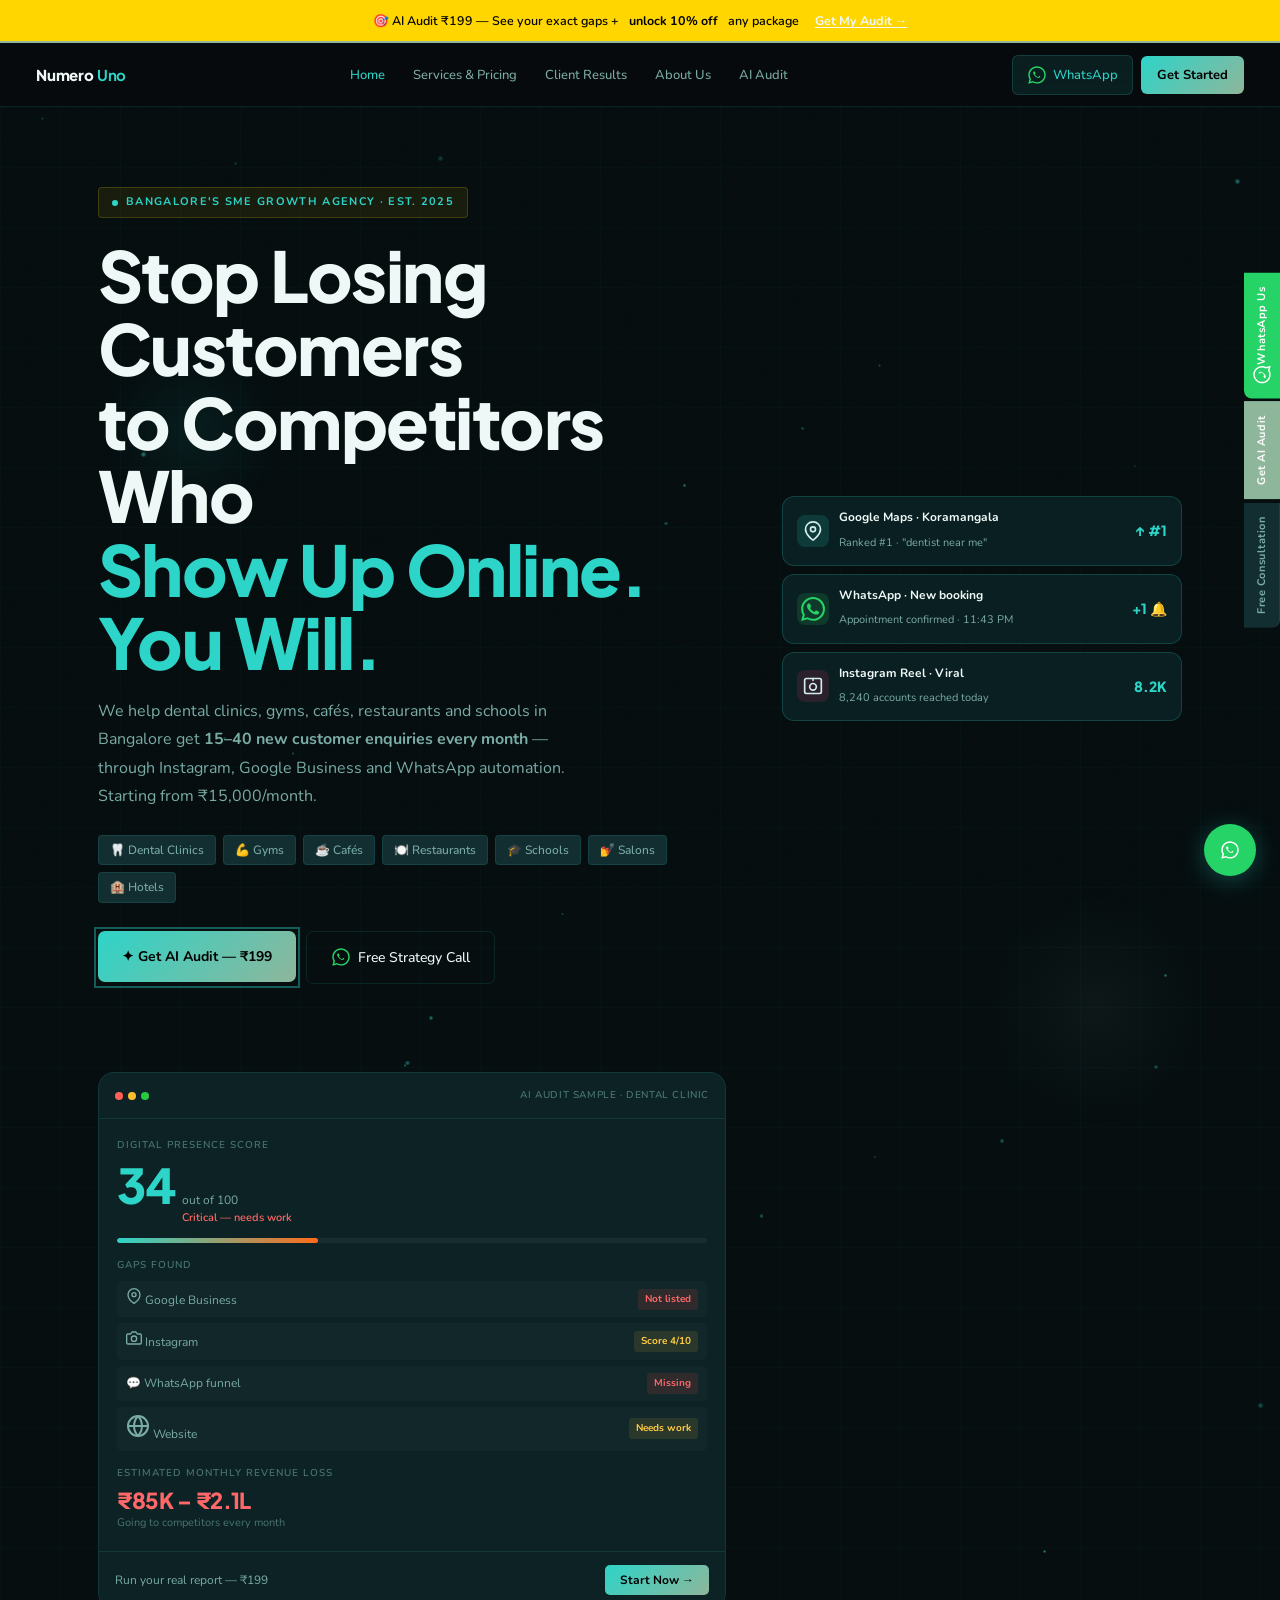
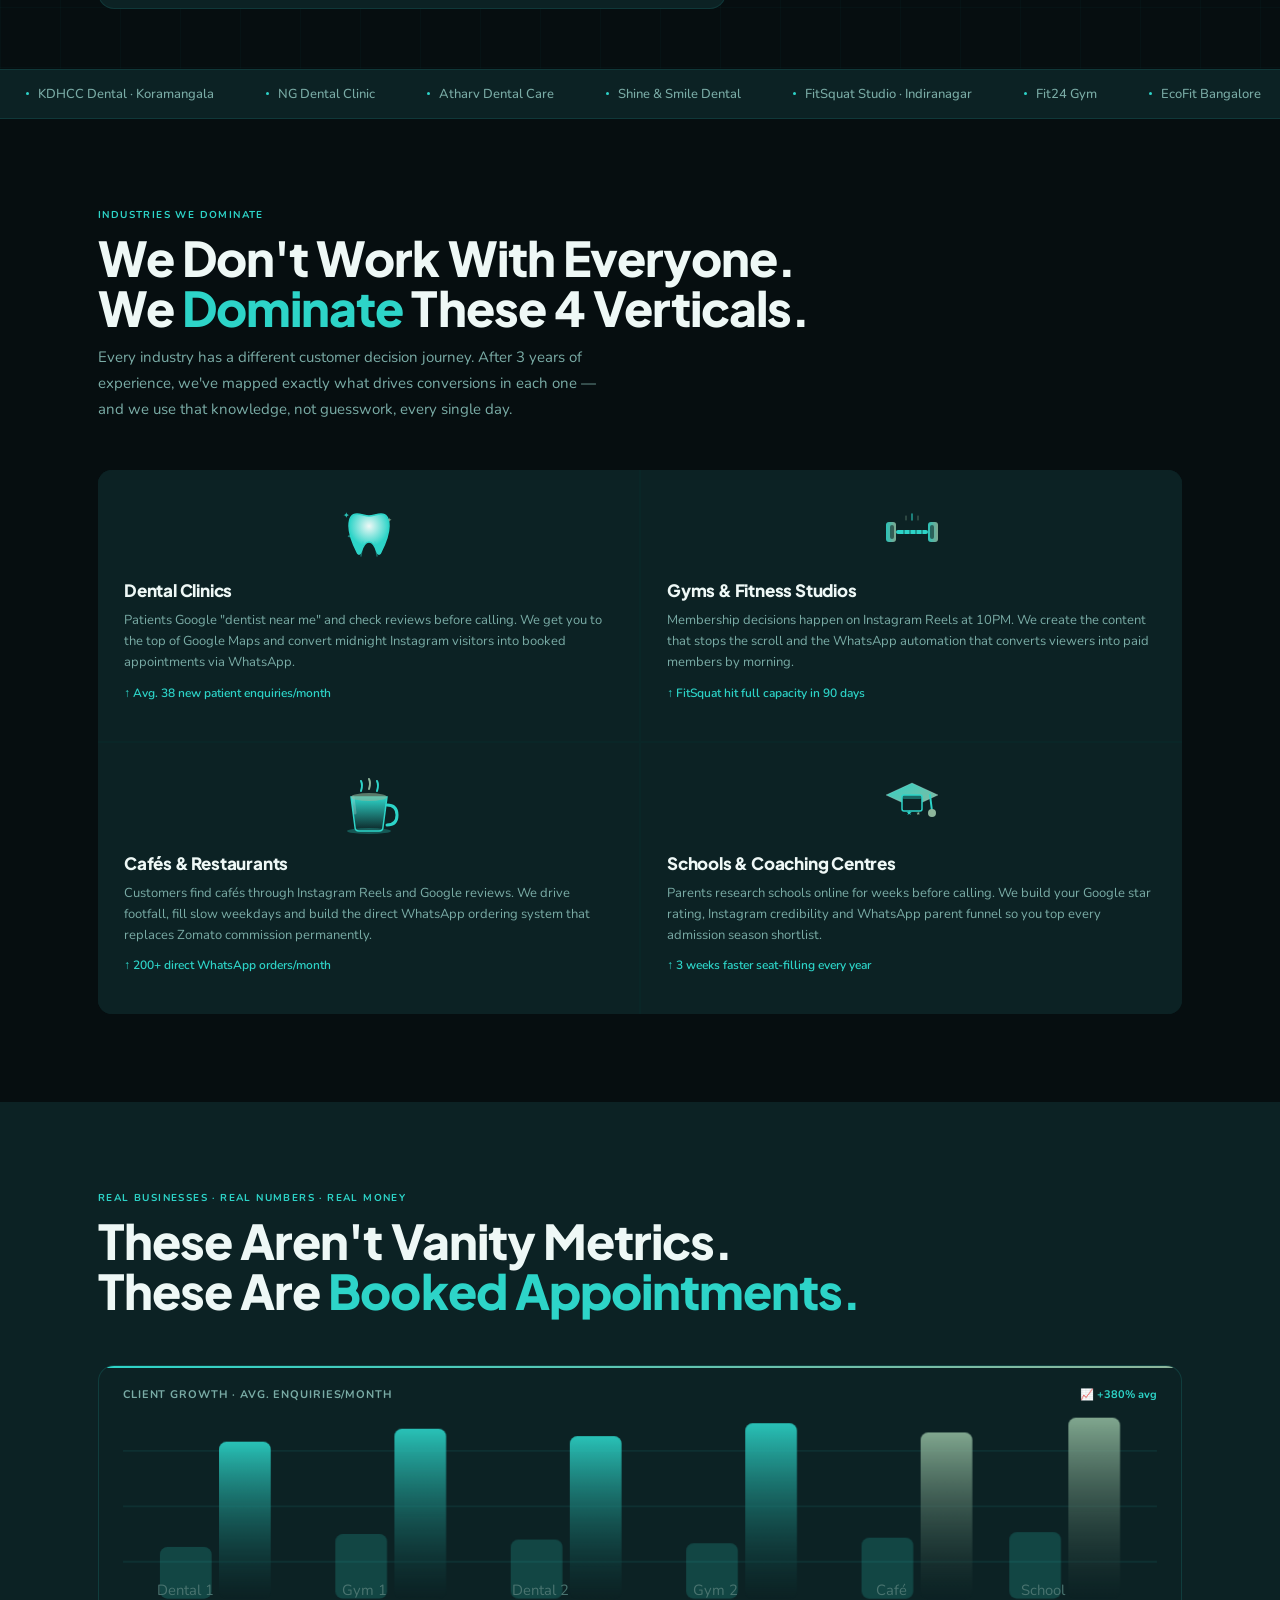
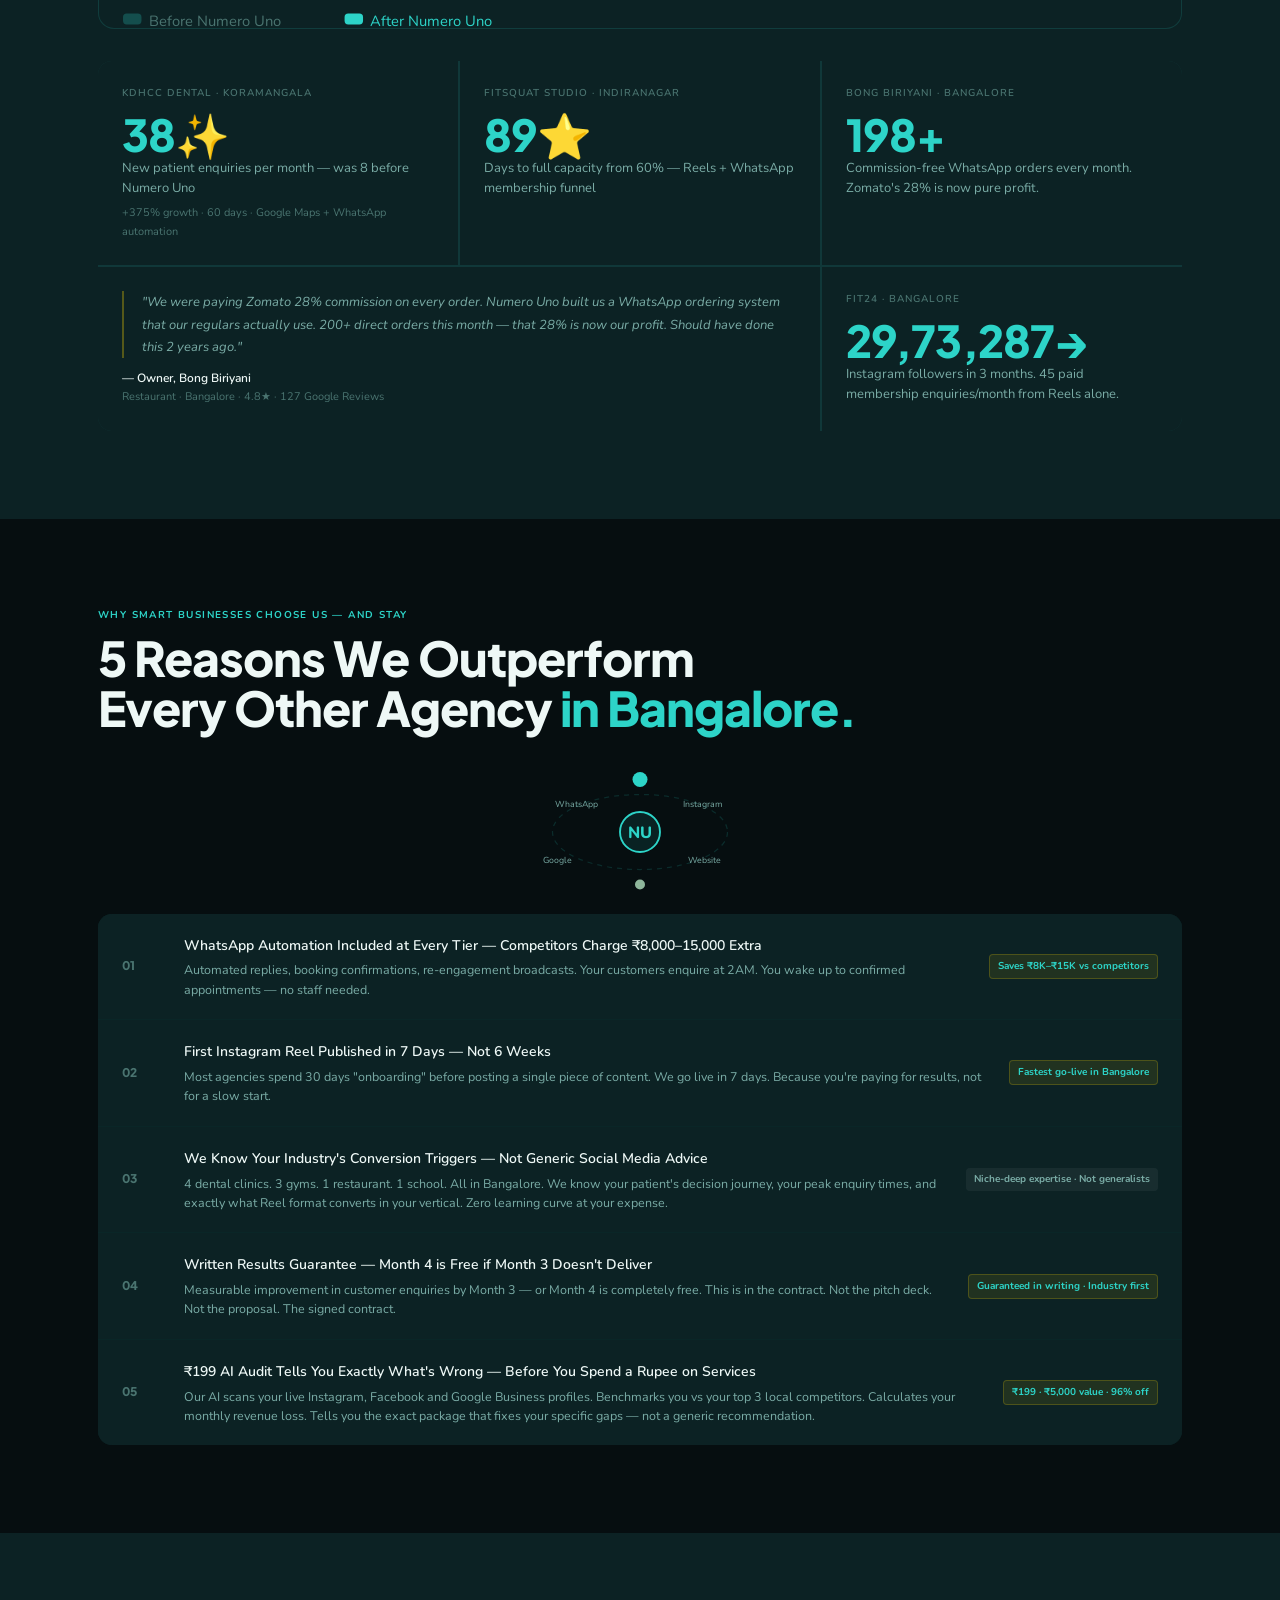
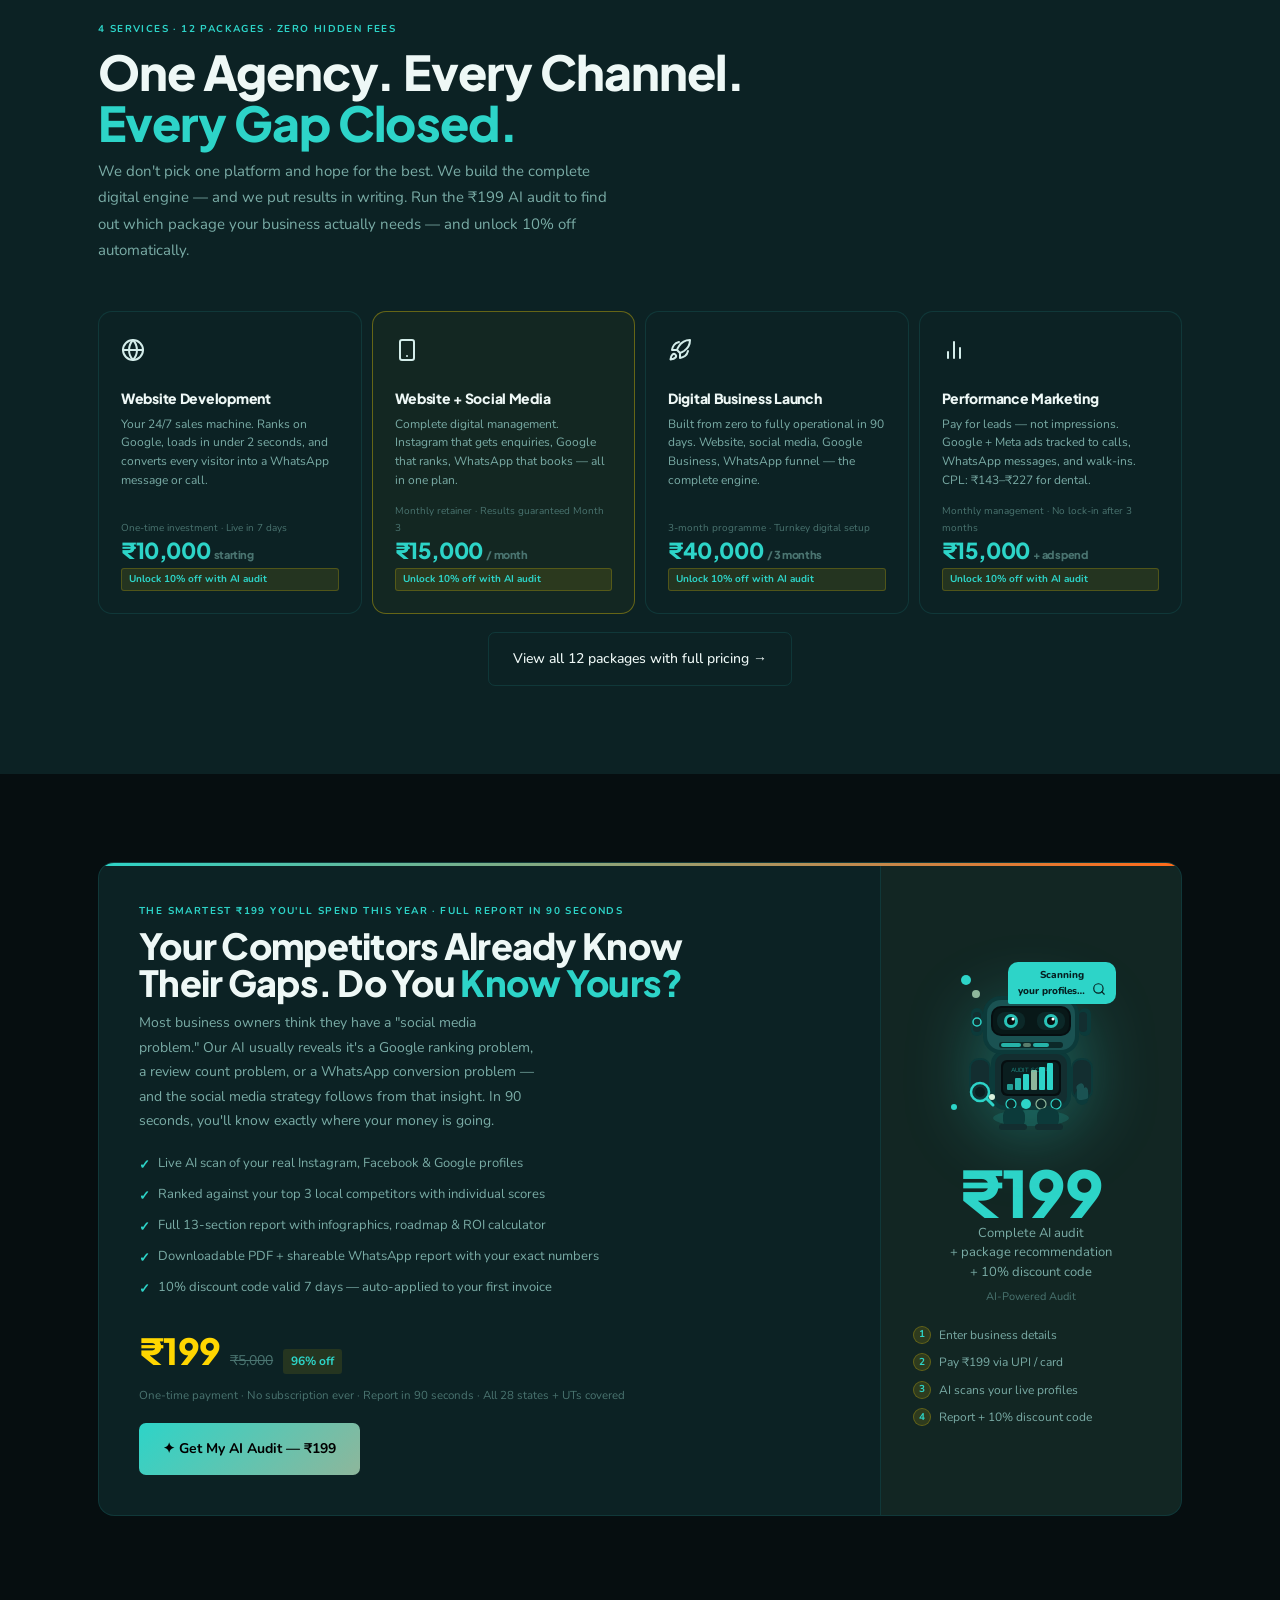
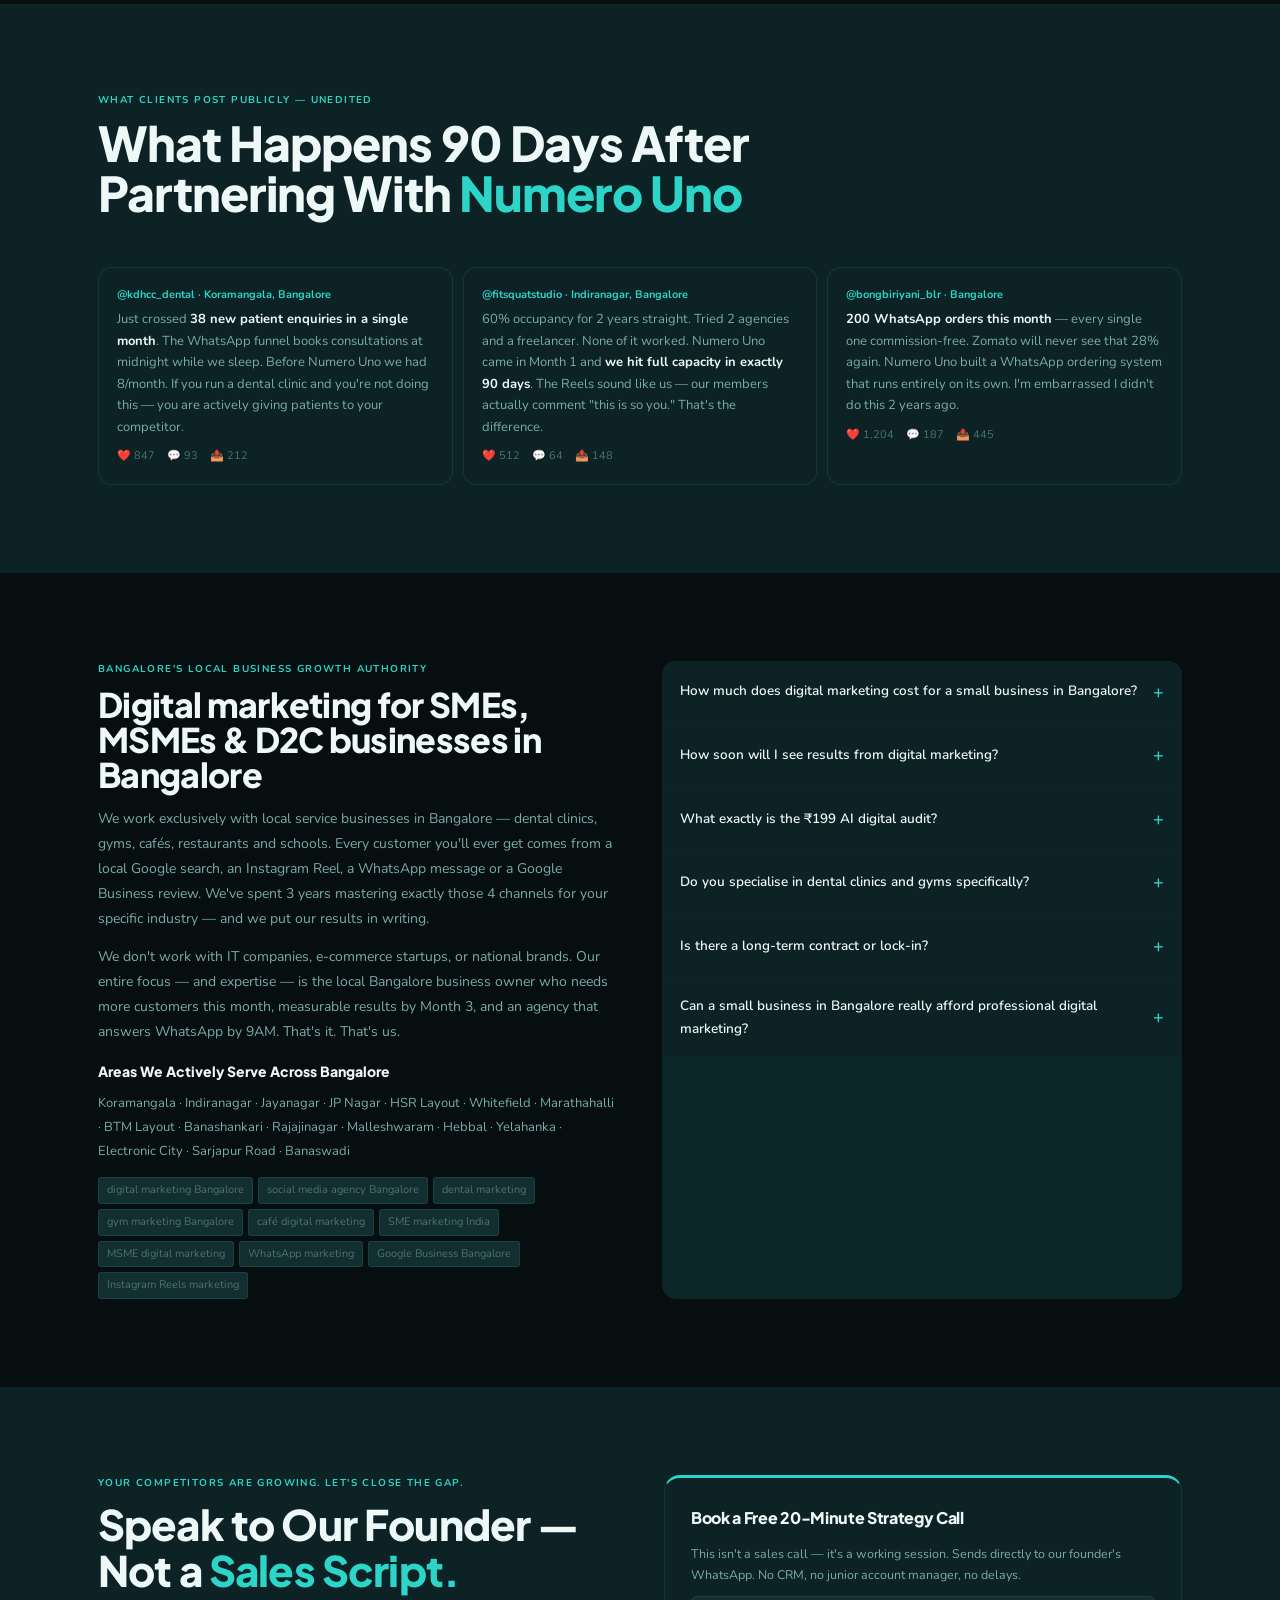
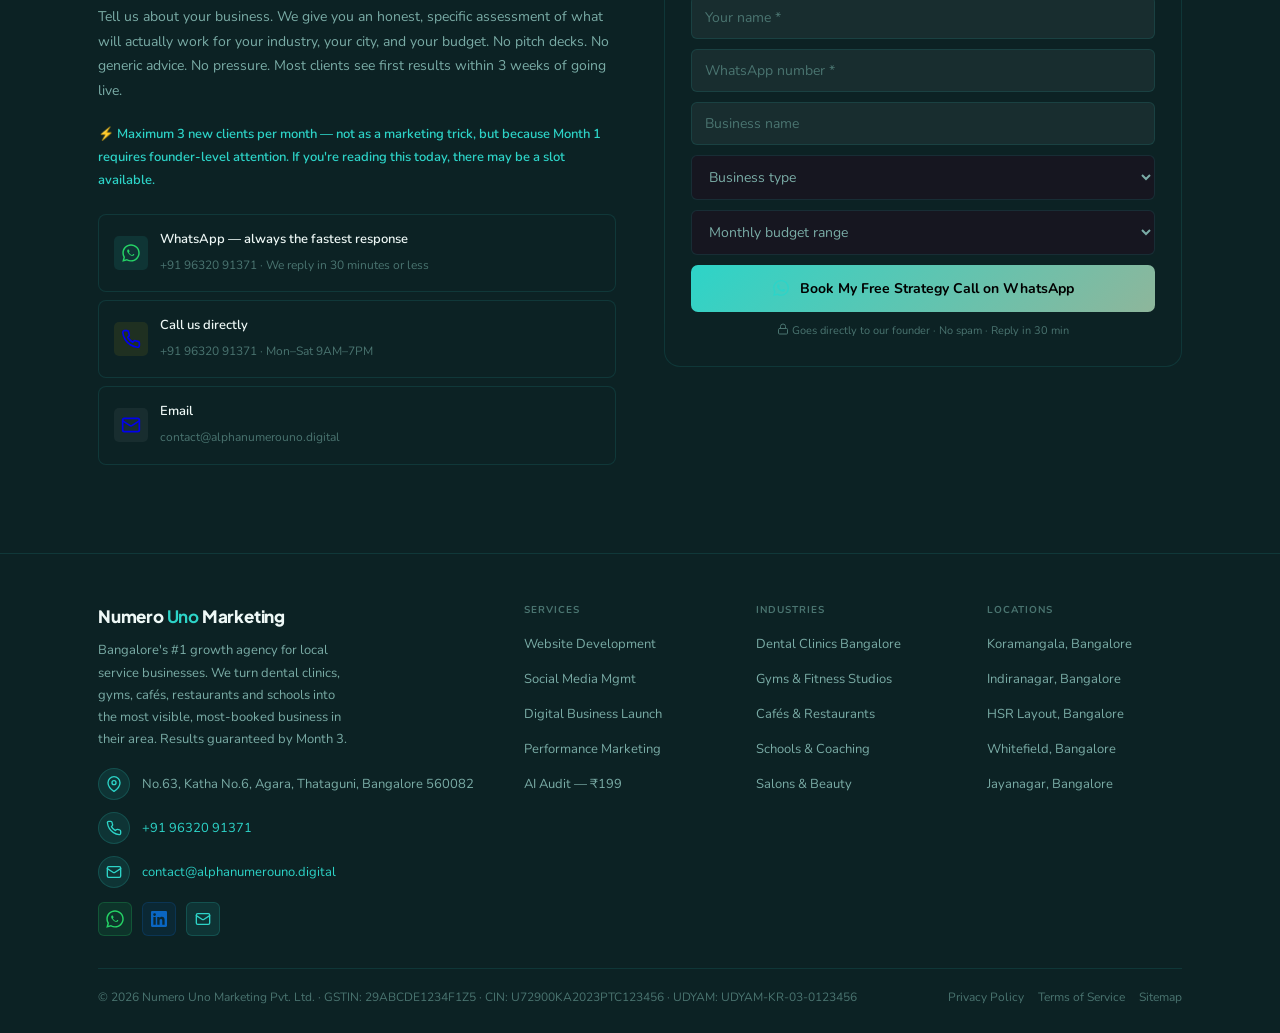
==== commit b35bbc84: "Remove hashtags and fix mobile responsiveness on homepage" ====
--- a/index.html
+++ b/index.html
@@ -256,7 +256,7 @@
 .apromo-step-n{width:18px;height:18px;border-radius:50%;background:rgba(255,214,0,.12);border:1px solid rgba(255,214,0,.25);display:flex;align-items:center;justify-content:center;font-size:10px;font-weight:700;color:var(--lime);flex-shrink:0}
 
 /* ============================
-   HASHTAG SOCIAL FEED
+   SOCIAL PROOF FEED
    ============================ */
 .social-feed{display:grid;grid-template-columns:repeat(3,1fr);gap:10px}
 .feed-card{background:var(--g1);border:1px solid var(--bd);border-radius:14px;padding:18px;transition:border-color .2s}
@@ -264,8 +264,7 @@
 .feed-handle{font-size:11px;font-weight:700;color:var(--lime);margin-bottom:5px}
 .feed-text{font-size:13px;color:var(--tx2);line-height:1.65;margin-bottom:9px}
 .feed-text strong{color:var(--wht)}
-.feed-hashtags{display:flex;flex-wrap:wrap;gap:5px}
-.feed-tag{font-size:11.5px;color:rgba(255,214,0,.55);font-weight:500}
+
 .feed-metrics{display:flex;gap:12px;margin-top:9px;font-size:11px;color:var(--mt)}
 
 /* ============================
@@ -373,30 +372,7 @@
 .footer-legal{display:flex;gap:14px}
 .footer-legal a{font-size:12px;color:var(--mt);text-decoration:none}
 
-/* ============================
-   RESPONSIVE
-   ============================ */
-@media(max-width:1024px){
-  .hero-grid{grid-template-columns:1fr}
-  .audit-card,.side-tabs{display:none}
-  .apromo-grid{grid-template-columns:1fr}
-  .apromo-right{display:none}
-  .pricing-grid{grid-template-columns:1fr 1fr}
-}
-@media(max-width:768px){
-  .nav-links,.nav-actions{display:none}
-  .nav-ham{display:flex}
-  .bento{grid-template-columns:1fr}
-  .bento-cell.span2{grid-column:1}
-  .industry-grid{grid-template-columns:1fr}
-  .social-feed{grid-template-columns:1fr}
-  .seo-grid,.contact-grid,.footer-grid{grid-template-columns:1fr}
-  .sticky-mobile-bar{display:flex}
-  .wa-float{display:none}
-  section{padding:56px 0}
-  .container{padding:0 16px}
-  .pricing-grid{grid-template-columns:1fr}
-}
+
 
 /* ═══ ANIMATIONS ═══════════════════════════════════════════════ */
 @keyframes floatY{0%,100%{transform:translateY(0)}50%{transform:translateY(-12px)}}
@@ -470,7 +446,7 @@
 .orbit-ring{animation:spin-slow 12s linear infinite;transform-origin:center}
 .orbit-dot{animation:orbitDot 4s linear infinite}
 
-@media(max-width:768px){.hero-notifs{display:none}}
+
 
 /* ══════════════════════════════════════════
    CARTOON CHARACTERS & ANIMATIONS
@@ -532,42 +508,50 @@
 /* Industry emoji bounce */
 .ic-emoji{display:inline-block;animation:bounce2 2.5s ease-in-out infinite}
 
-/* ── MOBILE TOUCH & RESPONSIVE FIXES ── */
+/* ── RESPONSIVE ── */
+@media(max-width:1024px){
+  .hero-grid{grid-template-columns:1fr}
+  .audit-card,.side-tabs{display:none}
+  .apromo-grid{grid-template-columns:1fr}
+  .apromo-right{display:none}
+  .pricing-grid{grid-template-columns:1fr 1fr}
+  .footer-grid{grid-template-columns:1fr 1fr;gap:40px}
+}
+
 @media(max-width:768px){
-  /* Ensure all tap targets are 44px minimum */
-  a,button,.btn-lime,.btn-ghost,.nau,.nwa{min-height:44px;display:inline-flex;align-items:center}
-  /* Full-width CTAs on mobile */
-  .btn-lime,.btn-ghost{width:100%;justify-content:center;text-align:center}
-  .hero-btns{flex-direction:column;gap:10px}
-  /* Prevent horizontal overflow */
+  .nav-links,.nav-actions,.hero-notifs,.wa-float{display:none}
+  .nav-ham,.sticky-mobile-bar{display:flex}
+  
+  /* Layout boxes */
+  .pricing-grid, .industry-grid, .bento, .grid-3, .card-row, .social-feed, .seo-grid, .contact-grid, .footer-grid { grid-template-columns: 1fr!important; gap: 24px!important; }
+  .bento-cell.span2{grid-column:1}
+  
+  /* Why Us list mobile fix */
+  .why-item { grid-template-columns: 1fr; gap: 10px; padding: 24px 20px; }
+  .why-badge { align-self: flex-start; white-space: normal; width: fit-content; margin-top: 4px; }
+  
+  /* Global width & spacing */
+  section{padding:48px 0}
+  .container{padding:0 20px!important}
   *{max-width:100%;word-break:break-word}
   img,svg,video{max-width:100%;height:auto}
-  /* Card grids single column */
-  .pricing-grid,.industry-grid,.bento,.grid-3,.card-row{grid-template-columns:1fr!important}
-  /* Hide heavy desktop-only elements */
+  
+  /* Tap targets & UI */
+  a,button,.btn-lime,.btn-ghost,.nau,.nwa{min-height:44px;display:inline-flex;align-items:center}
+  .btn-lime,.btn-ghost{width:100%;justify-content:center;text-align:center}
+  .hero-btns{flex-direction:column;gap:12px}
   .side-tabs{display:none!important}
-  /* Table responsive */
-  table{display:block;overflow-x:auto;-webkit-overflow-scrolling:touch}
-  /* Bigger base font for readability */
+  table{display:block;overflow-x:auto}
   body{font-size:15px}
-  /* Padding adjustments */
-  .container,.c{padding-left:18px!important;padding-right:18px!important}
-  section{padding:40px 0}
 }
+
 @media(max-width:480px){
-  .hero-h1{font-size:clamp(32px,9vw,44px)!important}
-  .section-h2{font-size:clamp(22px,7vw,32px)!important}
-  .bento-num{font-size:clamp(36px,10vw,52px)!important}
+  .hero-h1{font-size:clamp(30px,10vw,42px)!important; line-height:1.1!important}
+  .section-h2{font-size:clamp(24px,8vw,30px)!important}
+  .bento-num{font-size:clamp(34px,12vw,48px)!important}
   nav{padding:0 16px}
 }
-/* Smooth scrolling & tap highlight */
-html{-webkit-tap-highlight-color:rgba(45,212,200,.15);scroll-behavior:smooth}
-/* Prevent iOS font size adjustment */
-body{-webkit-text-size-adjust:100%;text-size-adjust:100%}
-
-@media(max-width:1024px){
-  .footer-grid{grid-template-columns:1fr 1fr;gap:40px}
-}
+
 </style>
 
 
@@ -1365,37 +1349,19 @@
       <div class="feed-card">
         <div class="feed-handle">@kdhcc_dental · Koramangala, Bangalore</div>
         <div class="feed-text">Just crossed <strong>38 new patient enquiries in a single month</strong>. The WhatsApp funnel books consultations at midnight while we sleep. Before Numero Uno we had 8/month. If you run a dental clinic and you're not doing this — you are actively giving patients to your competitor.</div>
-        <div class="feed-hashtags">
-          <span class="feed-tag">#DentalMarketing</span>
-          <span class="feed-tag">#BangaloreDentist</span>
-          <span class="feed-tag">#WhatsAppMarketing</span>
-          <span class="feed-tag">#NumeroUnoMarketing</span>
-          <span class="feed-tag">#PatientGrowth</span>
-        </div>
+
         <div class="feed-metrics"><span>❤️ 847</span><span>💬 93</span><span>📤 212</span></div>
       </div>
       <div class="feed-card">
         <div class="feed-handle">@fitsquatstudio · Indiranagar, Bangalore</div>
         <div class="feed-text">60% occupancy for 2 years straight. Tried 2 agencies and a freelancer. None of it worked. Numero Uno came in Month 1 and <strong>we hit full capacity in exactly 90 days</strong>. The Reels sound like us — our members actually comment "this is so you." That's the difference.</div>
-        <div class="feed-hashtags">
-          <span class="feed-tag">#GymMarketing</span>
-          <span class="feed-tag">#BangaloreFitness</span>
-          <span class="feed-tag">#FitnessMarketing</span>
-          <span class="feed-tag">#ReelsMarketing</span>
-          <span class="feed-tag">#MembershipGrowth</span>
-        </div>
+
         <div class="feed-metrics"><span>❤️ 512</span><span>💬 64</span><span>📤 148</span></div>
       </div>
       <div class="feed-card">
         <div class="feed-handle">@bongbiriyani_blr · Bangalore</div>
         <div class="feed-text"><strong>200 WhatsApp orders this month</strong> — every single one commission-free. Zomato will never see that 28% again. Numero Uno built a WhatsApp ordering system that runs entirely on its own. I'm embarrassed I didn't do this 2 years ago.</div>
-        <div class="feed-hashtags">
-          <span class="feed-tag">#RestaurantMarketing</span>
-          <span class="feed-tag">#BangaloreFood</span>
-          <span class="feed-tag">#ZomatoFree</span>
-          <span class="feed-tag">#DirectOrders</span>
-          <span class="feed-tag">#CafeMarketing</span>
-        </div>
+
         <div class="feed-metrics"><span>❤️ 1,204</span><span>💬 187</span><span>📤 445</span></div>
       </div>
     </div>
